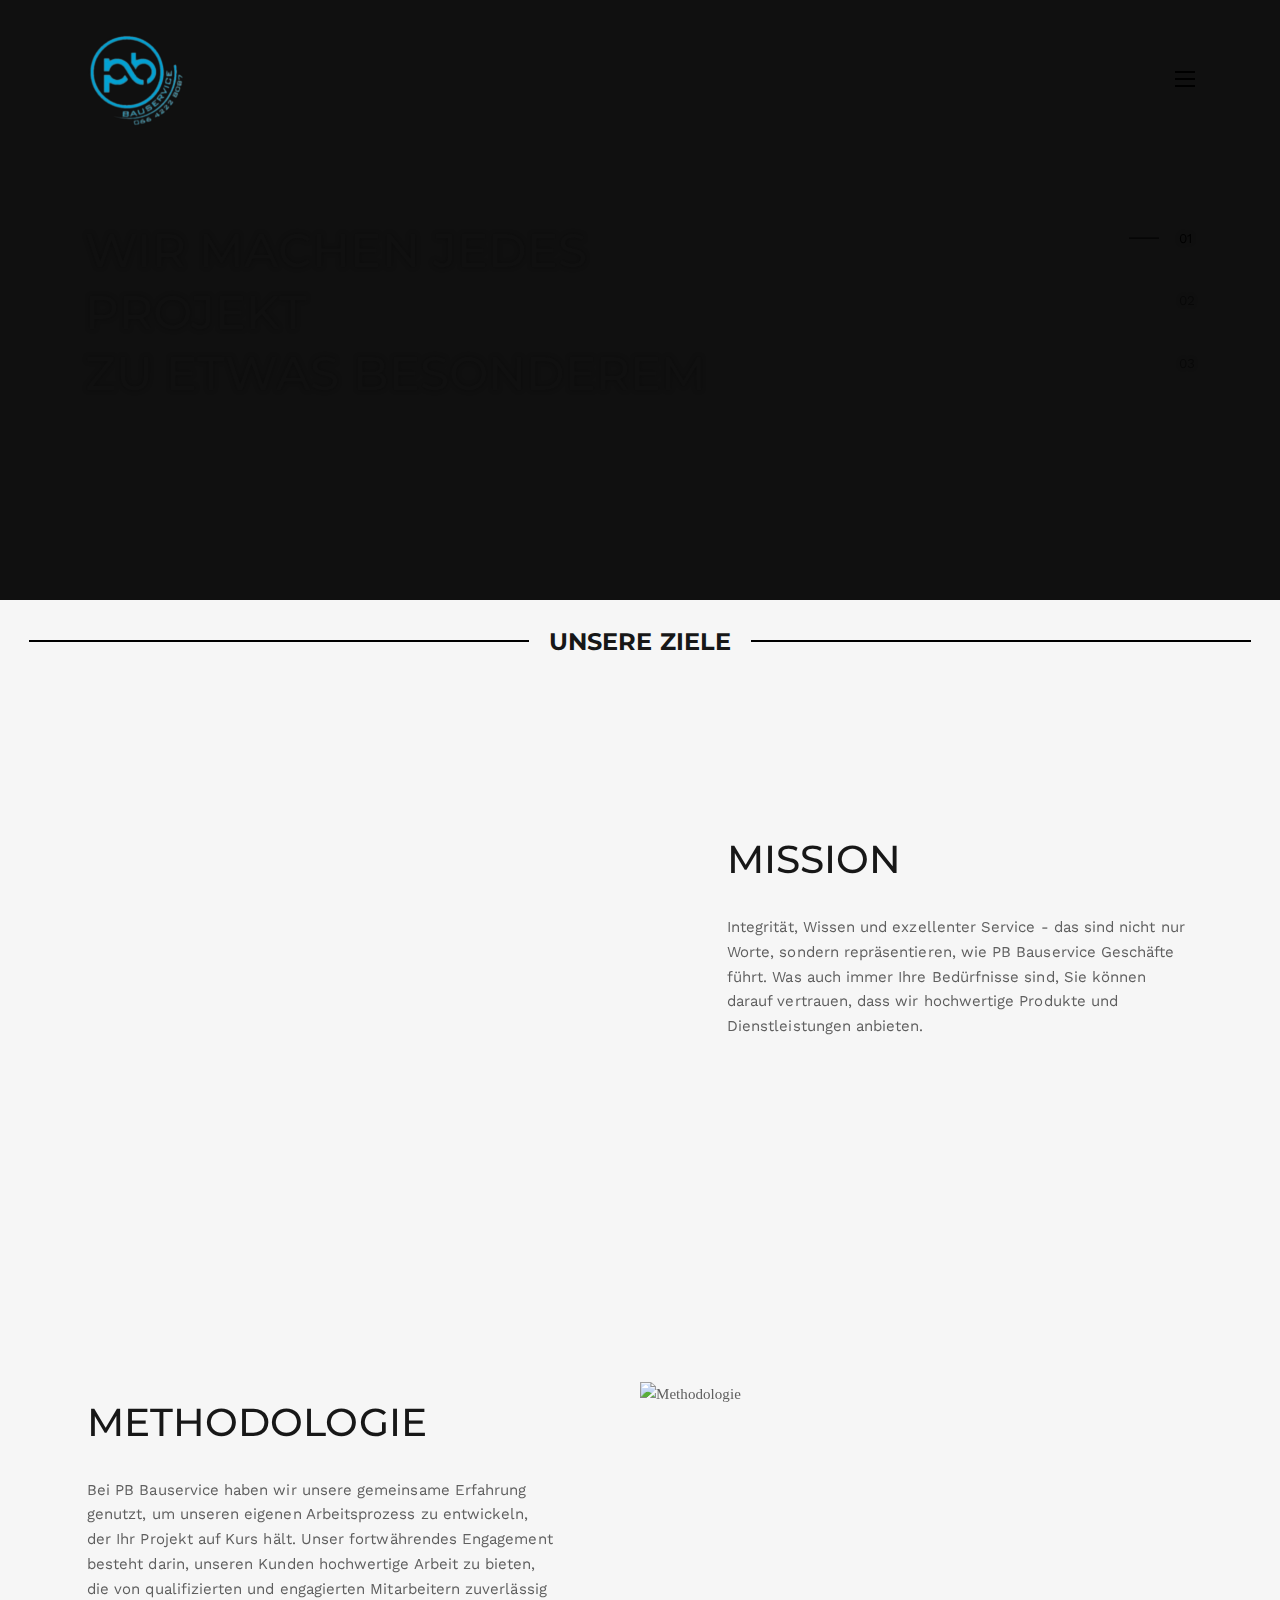
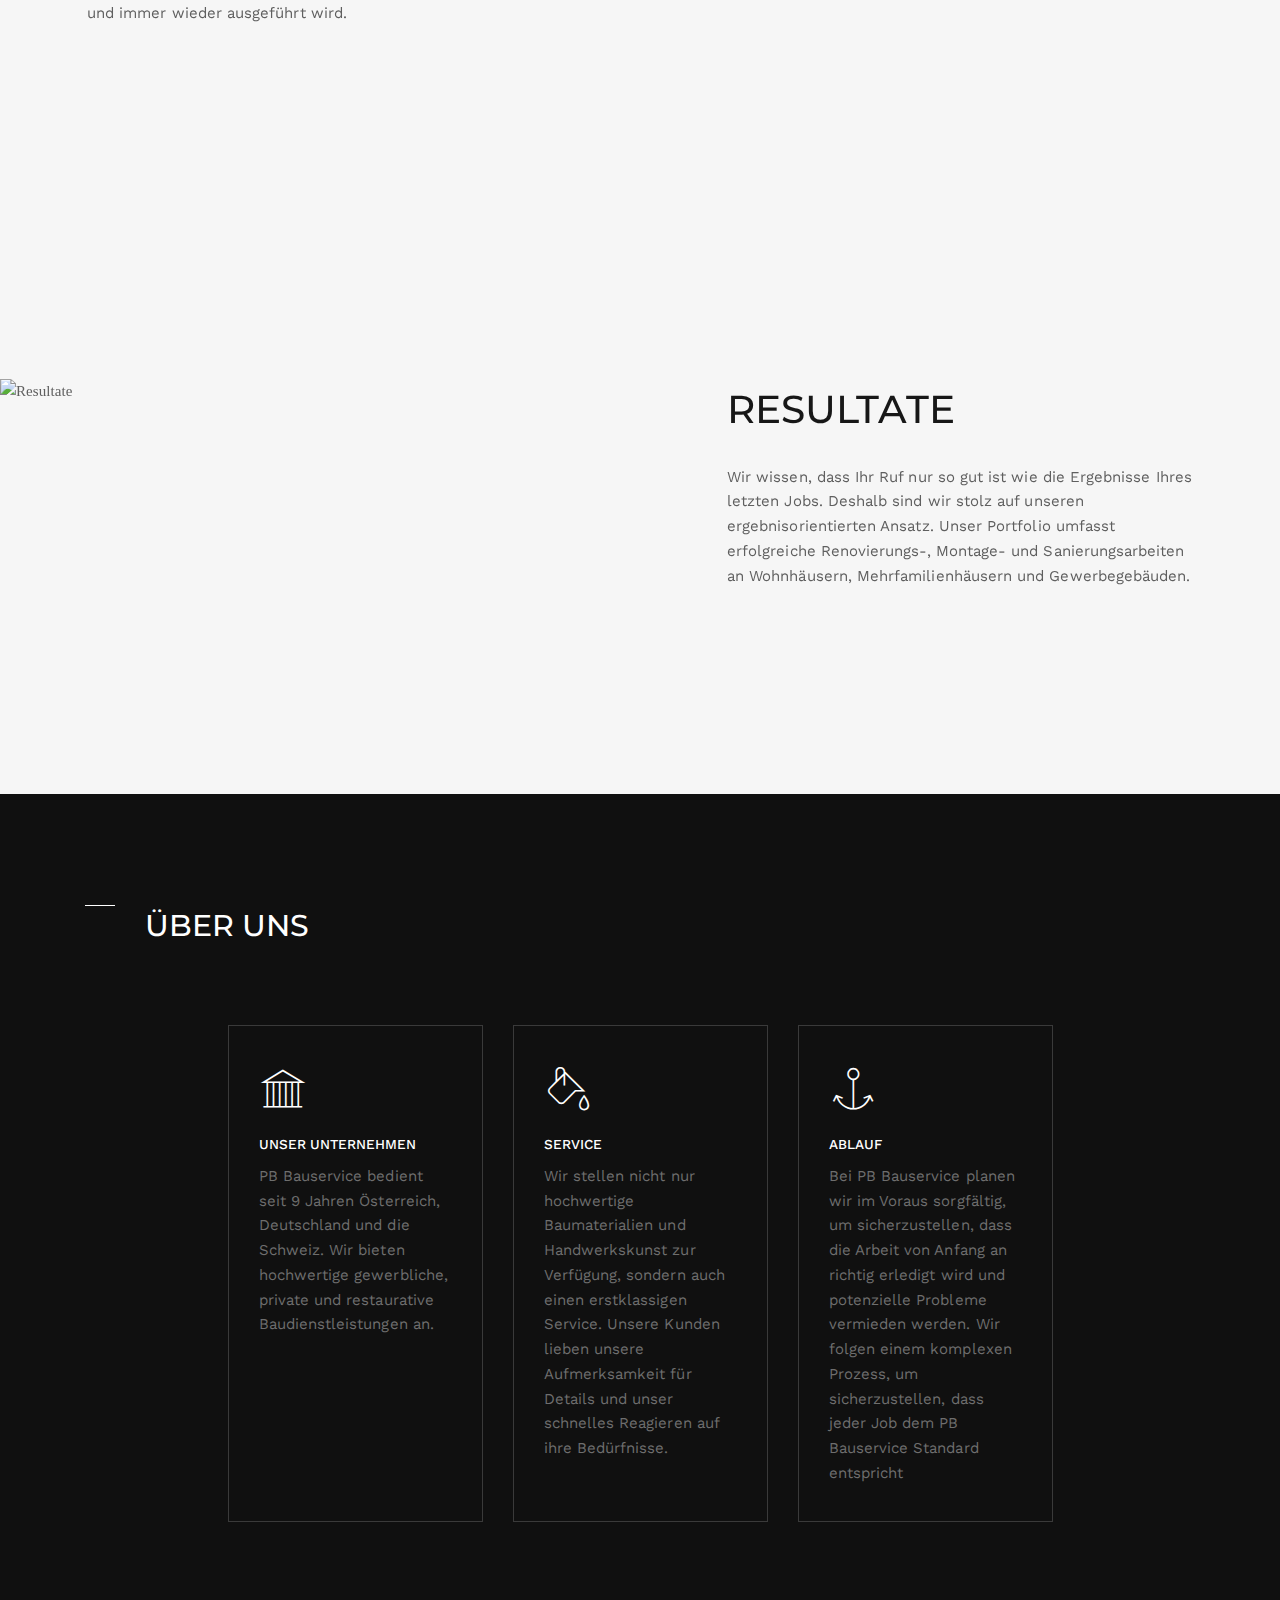
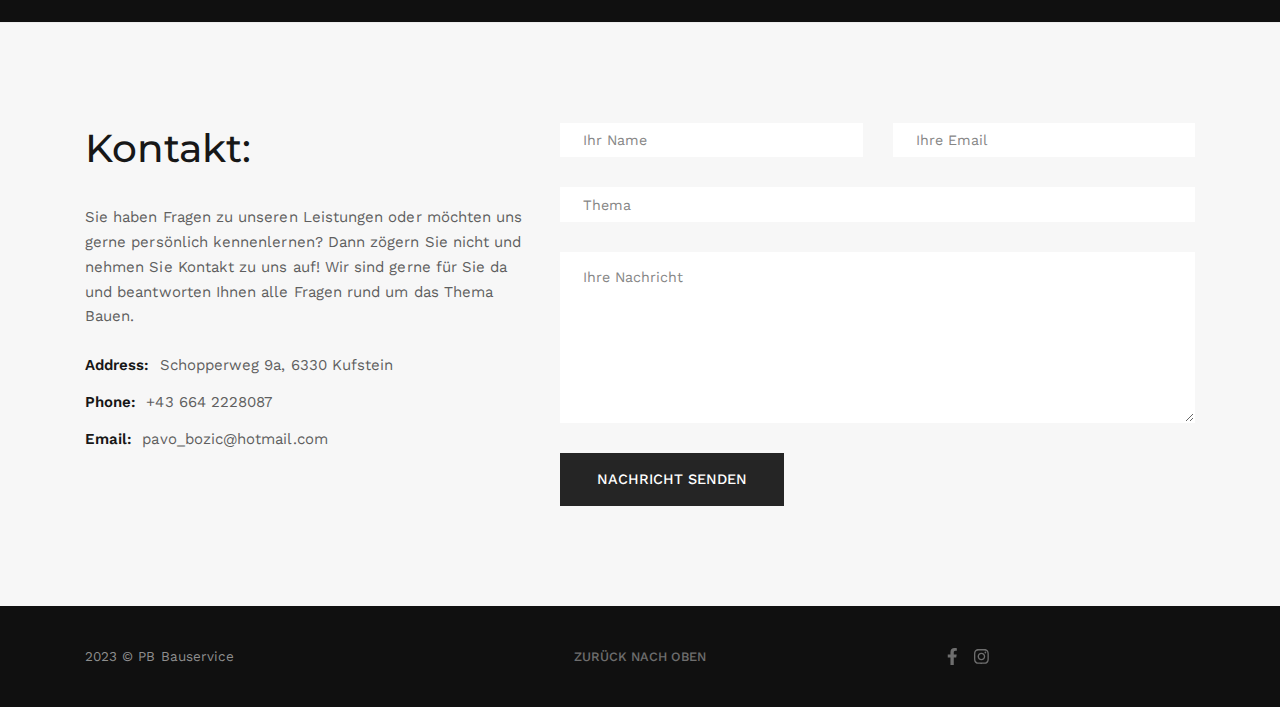
==== index.html @ 1f59d4ba "fixed some styling bugs" ====
<!DOCTYPE html>
<!--
    Name: Skylith - Viral & Creative Multipurpose HTML Template
    Version: 1.2.1
    Author: nK, unvab
    Website: https://nkdev.info/, http://unvab.com/
    Purchase: https://1.envato.market/MVW53
    Support: https://nk.ticksy.com/
    License: You must have a valid license purchased only from ThemeForest (the above link) in order to legally use the theme for your project.
    Copyright 2023.
-->
<html lang="en">
    <head>
        <meta charset="utf-8">
        <meta http-equiv="X-UA-Compatible" content="IE=edge">
        <title> PB Bauservice | Home </title>
        <meta name="description" content="Unser Bauservice bietet Ihnen professionelle Lösungen für alle Phasen Ihres Bauprojekts - von der Planung bis zur Umsetzung. Wir setzen auf Qualität, Effizienz und Kundenzufriedenheit">
        <meta name="keywords" content="PB Bauservice, Trockenbau Kufstein, Innenausbau, Raumgestaltung, Trockenbaukonstruktionen, Trockenbausysteme, Bauprojekte, Renovierungen, Sanierungen, Wand- und Deckenbekleidung, Installationswände, Gipsplatten, Brandschutz, Schallschutz, Akustik, Feuchtigkeitsschutz, Putz- und Spachtelarbeiten, Estricharbeiten, Fußbodenverlegung">
        <meta name="author" content="nK">
        <link rel="icon" type="image/png" href="assets/images/Logo.svg">
        <meta name="viewport" content="width=device-width, initial-scale=1, shrink-to-fit=no">
        <!-- START: Styles -->
        <!-- Google Fonts -->
        <link href="https://fonts.googleapis.com/css?family=Playfair+Display:400,400i,700,700i%7cWork+Sans:400,500,700%7cPT+Serif:400i,500i,700i" rel="stylesheet">
        <!-- Bootstrap -->
        <link rel="stylesheet" href="assets/vendor/bootstrap/dist/css/bootstrap.min.css">
        <!-- FontAwesome -->
        <script defer src="assets/vendor/fontawesome-free/js/all.js"></script>
        <script defer src="assets/vendor/fontawesome-free/js/v4-shims.js"></script>
        <!-- Stroke 7 -->
        <link rel="stylesheet" href="assets/vendor/pixeden-stroke-7-icon/pe-icon-7-stroke/dist/pe-icon-7-stroke.min.css">
        <!-- Flickity -->
        <link rel="stylesheet" href="assets/vendor/flickity/dist/flickity.min.css">
        <!-- Photoswipe -->
        <link rel="stylesheet" href="assets/vendor/photoswipe/dist/photoswipe.css">
        <link rel="stylesheet" href="assets/vendor/photoswipe/dist/default-skin/default-skin.css">
        <!-- JustifiedGallery -->
        <link rel="stylesheet" href="assets/vendor/justifiedGallery/dist/css/justifiedGallery.min.css">
        <!-- Skylith -->
        <link rel="stylesheet" href="assets/css/skylith.css">
        <!-- Custom Styles -->
        <link rel="stylesheet" href="assets/css/custom.css">
        <link rel="stylesheet" href="assets/css/custom-minimal-architecture.css">
        <!-- END: Styles -->
        <!-- jQuery -->
        <script src="assets/vendor/jquery/dist/jquery.min.js"></script>
    </head>
    <!--
    Additional Classes:
        .nk-bg-gradient
-->
    <body>
        <!--
    START: Nav Header

    Additional Classes:
        .nk-header-left
        .nk-header-opaque
-->
        <header class="nk-header">
            <!--
            START: Navbar

            Additional Classes:
                .nk-navbar-items-collapsed
                .nk-navbar-lg
                .nk-navbar-sticky
                .nk-navbar-autohide
                .nk-navbar-transparent
                .nk-navbar-transparent-always
                .nk-navbar-white-text-on-top
                .nk-navbar-dark
        -->
            <nav class="nk-navbar nk-navbar-sticky  nk-navbar-top nk-navbar-transparent nk-navbar-white-text-on-top">
                <div class="container">
                    <div class="nk-nav-table">
                        <a href="index.html" class="nk-nav-logo">
                            <img src="assets/images/Logo.svg" alt="logo" width="100" class="nk-nav-logo-img-dark">
                            <img src="assets/images/Logo.svg" alt="logo" width="100" class="nk-nav-logo-img-light">
                        </a>
                        <ul class="nk-nav nk-nav-right d-none d-lg-block " data-nav-mobile="#nk-nav-mobile">
                        </ul>
                        <ul class="nk-nav nk-nav-right nk-nav-icons">
                            <li class="single-icon" style="color:black;">
                                <a href="#" class="nk-navbar-full-toggle">
                                    <span class="nk-icon-burger">
                                        <span class="nk-t-1"></span>
                                        <span class="nk-t-2"></span>
                                        <span class="nk-t-3"></span>
                                    </span>
                                </a>
                            </li>
                        </ul>
                    </div>
                </div>
            </nav>
            <!-- END: Navbar -->
        </header>
        <!-- END: Nav Header -->
        <!--
    START: Fullscreen Navbar

    Additional Classes:
        .nk-navbar-dark
        .nk-navbar-align-center
        .nk-navbar-align-right
        .nk-navbar-items-effect-1
        .nk-navbar-drop-effect-1
        .nk-navbar-drop-effect-2
-->
        <nav class="nk-navbar nk-navbar-full nk-navbar-full-style-2 nk-navbar-align-center nk-navbar-dark nk-navbar-items-effect-1 nk-navbar-drop-effect-1" id="nk-full">
            <div class="nk-navbar-bg">
                <div class="bg-image">
                    <img src="assets/images/Nav_Background_1_11zon.jpg" alt="Wand" class="jarallax-img">
                </div>
            </div>
            <div class="nk-nav-table">
                <div class="nk-nav-row">
                    <div class="container">
                        <div class="nk-nav-header">
                            <div class="nk-nav-close nk-navbar-full-toggle">
                                <span class="nk-icon-close"></span>
                            </div>
                        </div>
                    </div>
                </div>
                <div class="nk-nav-row-full nk-nav-row">
                    <div class="container">
                        <div class="row vertical-gap text-left">
                            <div class="col-md-6 col-lg-4 offset-lg-2">
                                <div class="nk-gap-3"></div>
                                <ul class="nk-nav">
                                    <li class="active">
                                        <a href="index.html"> Home </a>
                                    </li>
                                    <li>
                                        <a href="service.html"> Service </a>
                                    </li>
                                    <li>
                                        <a href="gallerie.html"> Gallerie </a>
                                    </li>
                                    <li>
                                        <a href="kontakt.html"> Kontakt </a>
                                    </li>
                                </ul>
                                <div class="nk-gap-3 d-none d-lg-block"></div>
                                <div class="nk-gap-3"></div>
                            </div>
                            <div class="col-md-6">
                                <div class="nk-gap-3 d-none d-md-block"></div>
                                <div class="nk-widget">
                                    <h4 class="nk-widget-title text-white">Anschrift</h4>
                                    <p>Schopperweg 9a, <br> 6330 Kufstein</p>
                                </div>
                                <div class="nk-widget">
                                    <h4 class="nk-widget-title text-white">Kontakt</h4>
                                    <p>+43 664 2228087 <br> pavo_bozic@hotmail.com</p>
                                    <div class="nk-social nk-social-left pt-10">
                                        <ul>
                                            <li><a class="nk-social-twitter" href="https://twitter.com/"><span><span class="nk-social-front fa fa-twitter"></span><span class="nk-social-back fa fa-twitter"></span></span></a></li>
                                            <li><a class="nk-social-facebook" href="https://www.facebook.com/"><span><span class="nk-social-front fa fa-facebook"></span><span class="nk-social-back fa fa-facebook"></span></span></a></li>
                                            <li><a class="nk-social-dribbble" href="https://dribbble.com/"><span><span class="nk-social-front fa fa-dribbble"></span><span class="nk-social-back fa fa-dribbble"></span></span></a></li>
                                            <li><a class="nk-social-instagram" href="https://www.instagram.com/"><span><span class="nk-social-front fa fa-instagram"></span><span class="nk-social-back fa fa-instagram"></span></span></a></li>
                                            <li><a class="nk-social-behance" href="https://behance.com/"><span><span class="nk-social-front fa fa-behance"></span><span class="nk-social-back fa fa-behance"></span></span></a></li>
                                        </ul>
                                    </div>
                                </div>
                                <div class="nk-gap-3"></div>
                            </div>
                        </div>
                    </div>
                </div>
            </div>
        </nav>
        <!-- END: Fullscreen Navbar -->
        <!--
        START: Main Content

        Additional Classes:
            .nk-main-dark
    -->
        <div class="nk-main">
            <!-- START: Slider -->
            <div class="nk-slider bg-dark" data-show-nav="true" data-show-bullets="false" data-show-arrows="false" data-autoplay="10000" data-content-centering="center" data-height="670">
                <div class="nk-slider-item">
                    <img src="assets/images/Slider_Image1_3_11zon.jpg" alt="Trockenbau" class="nk-slider-image">
                    <div class="nk-slider-content">
                        <div class="nk-gap-3"></div>
              
                        <h2 class="text-dark text-uppercase display-3">Wir machen jedes<br>Projekt<br>zu etwas besonderem</h2>
                        <div class="nk-gap"></div>
                 
                    </div>
                </div>
                <div class="nk-slider-item">
                    <img src="assets/images/Slider_Image2_1_11zon.jpg" alt="Montagen" class="nk-slider-image">
                    <div class="nk-slider-content">
                        <div class="nk-gap-3"></div>
         
                        <h2 class="text-dark text-uppercase display-3">Wir machen jedes<br>Projekt<br>zu etwas besonderem</h2>
                        <div class="nk-gap"></div>
                   
                    </div>
                </div>
                <div class="nk-slider-item">
                    <img src="assets/images/Slider_Image3_2_11zon.jpg" alt="Hausmeisterservice" class="nk-slider-image">
                    <div class="nk-slider-content">
                        <div class="nk-gap-3"></div>
         
                        <h2 class="text-dark text-uppercase display-3">Wir machen jedes<br>Projekt<br>zu etwas besonderem</h2>
                        <div class="nk-gap"></div>
          
                    </div>
                </div>
            </div>
            <!-- END: Slider -->
            <!-- START: Seperator -->
        <div class="col" style="margin: 2% 0% 2% 0%;">
            <div class="about-section">
                <span class="line"></span>
                <h2 class="about-title">Unsere Ziele</h2>
                <span class="line"></span>
              </div>
        </div>
            <!-- END: Seperator -->
             <!-- START: Mission -->
             <div class="container-fluid" id="about">
                <div class="row">
                    <div class="col-lg-6">
                        <div class="bg-image bg-image-parallax">
                            <img src="assets/images/Goal_1_1_11zon.jpg" alt="Misson" class="jarallax-img">
                        </div>
                        <div class="nk-gap-6"></div>
                        <div class="nk-gap-6"></div>
                        <div class="nk-gap-6"></div>
                        <div class="nk-gap-6"></div>
                    </div>
                    <div class="col-lg-6">
                        <div class="nk-gap-4"></div>
                        <div class="nk-box-4 mw-620">
                            <h2 class="display-4">MISSION</h2>
                            <div class="nk-gap mnt-5"></div>
                            <p>Integrität, Wissen und exzellenter Service - das sind nicht nur Worte, sondern repräsentieren, wie PB Bauservice Geschäfte führt. Was auch immer Ihre Bedürfnisse sind, Sie können darauf vertrauen, dass wir hochwertige Produkte und Dienstleistungen anbieten.</p>
        
               
                        </div>
                        <div class="nk-gap-4"></div>
                    </div>
                </div>
            </div>
            <!-- END: Mission -->
              <!-- START: Seperator -->
        <div class="nk-gap-1">
            
        </div>
            <!-- END: Seperator -->
            <!-- START: METHODOLOGIE -->
            <div class="container-fluid" id="about">
                <div class="row">
                    <div class="col-lg-6 order-lg-2">
                        <div class="bg-image bg-image-parallax">
                            <img src="assets/images/Goal_2_2_11zon.jpg" alt="Methodologie" class="jarallax-img">
                        </div>
                        <div class="nk-gap-6"></div>
                        <div class="nk-gap-6"></div>
                        <div class="nk-gap-6"></div>
                        <div class="nk-gap-6"></div>
                    </div>
                    <div class="col-lg-6">
                        <div class="nk-gap-4"></div>
                        <div class="nk-box-4 mw-620">
                            <h2 class="display-4">METHODOLOGIE</h2>
                            <div class="nk-gap mnt-5"></div>
                            <p>Bei PB Bauservice haben wir unsere gemeinsame Erfahrung genutzt, um unseren eigenen Arbeitsprozess zu entwickeln, der Ihr Projekt auf Kurs hält. Unser fortwährendes Engagement besteht darin, unseren Kunden hochwertige Arbeit zu bieten, die von qualifizierten und engagierten Mitarbeitern zuverlässig und immer wieder ausgeführt wird.</p>
                        </div>
                        <div class="nk-gap-4"></div>
                    </div>
                   
                </div>
            </div>
            <!-- END: METHODOLOGIE -->
                   <!-- START: Seperator -->
        <div class="nk-gap-1">
            
        </div>
            <!-- END: Seperator -->
             <!-- START: Results -->
             <div class="container-fluid" id="about">
                <div class="row">
                    <div class="col-lg-6">
                        <div class="bg-image bg-image-parallax">
                            <img src="assets/images/Goal_3_3_11zon.jpg" alt="Resultate" class="jarallax-img">
                        </div>
                        <div class="nk-gap-6"></div>
                        <div class="nk-gap-6"></div>
                        <div class="nk-gap-6"></div>
                        <div class="nk-gap-6"></div>
                    </div>
                    <div class="col-lg-6">
                        <div class="nk-gap-4"></div>
                        <div class="nk-box-4 mw-620">
                            <h2 class="display-4">RESULTATE</h2>
                            <div class="nk-gap mnt-5"></div>
                            <p>Wir wissen, dass Ihr Ruf nur so gut ist wie die Ergebnisse Ihres letzten Jobs. Deshalb sind wir stolz auf unseren ergebnisorientierten Ansatz. Unser Portfolio umfasst erfolgreiche Renovierungs-, Montage- und Sanierungsarbeiten an Wohnhäusern, Mehrfamilienhäusern und Gewerbegebäuden.</p>
        
               
                        </div>
                        <div class="nk-gap-4"></div>
                    </div>
                </div>
            </div>
            <!-- END: Results -->
                      <!-- START: Seperator -->
        <div class="nk-gap-1">
            
        </div>
            <!-- END: Seperator -->
            <!-- START: What We Do -->
            <div class="bg-dark">
                <div class="container">
                    <div class="nk-gap-5"></div>
                    <div class="ml-60">
                        
                        <div class="nk-subtitle-3 text-white"> </div>
                        <h2 class="h2 text-uppercase text-white">Über uns
                        <div class="nk-gap-4 mnt-15"></div>
                    </div>
                    <div class="row vertical-gapv2 align-items-stretch">
                        <div class="col-lg-3 col-md-6">
                            <div class="nk-ibox-4 nk-ibox-4-dark stretch-items">
                                <div class="nk-ibox-icon">
                                    <span class="pe-7s-culture"></span>
                                </div>
                                <div class="nk-ibox-cont">
                                    <div class="nk-ibox-title">Unser Unternehmen</div>
                                    <div class="nk-ibox-text">PB Bauservice bedient seit 9 Jahren Österreich, Deutschland und die Schweiz. Wir bieten hochwertige gewerbliche, private und restaurative Baudienstleistungen an.</div>
                                </div>
                            </div>
                        </div>
                        <div class="col-lg-3 col-md-6">
                            <div class="nk-ibox-4 nk-ibox-4-dark stretch-items">
                                <div class="nk-ibox-icon">
                                    <span class="pe-7s-paint-bucket"></span>
                                </div>
                                <div class="nk-ibox-cont">
                                    <div class="nk-ibox-title">Service</div>
                                    <div class="nk-ibox-text">Wir stellen nicht nur hochwertige Baumaterialien und Handwerkskunst zur Verfügung, sondern auch einen erstklassigen Service. Unsere Kunden lieben unsere Aufmerksamkeit für Details und unser schnelles Reagieren auf ihre Bedürfnisse.</div>
                                </div>
                            </div>
                        </div>
                        <div class="col-lg-3 col-md-6">
                            <div class="nk-ibox-4 nk-ibox-4-dark stretch-items">
                                <div class="nk-ibox-icon">
                                    <span class="pe-7s-anchor"></span>
                                </div>
                                <div class="nk-ibox-cont">
                                    <div class="nk-ibox-title">Ablauf</div>
                                    <div class="nk-ibox-text">Bei PB Bauservice planen wir im Voraus sorgfältig, um sicherzustellen, dass die Arbeit von Anfang an richtig erledigt wird und potenzielle Probleme vermieden werden. Wir folgen einem komplexen Prozess, um sicherzustellen, dass jeder Job dem PB Bauservice Standard entspricht</div>
                                </div>
                            </div>
                        </div>
                    </div>
                    <div class="nk-gap-5"></div>
                </div>
            </div>
            <!-- END: What We Do -->
            <div class="nk-divider nk-divider-color-gray-6"></div>
            <!-- START: Contact Info -->
            <div class="bg-gray-2">
                <div class="container" id="contact">
                    <div class="nk-gap-5"></div>
                    <div class="row vertical-gap">
                        <div class="col-lg-5">
                            <!-- START: Info -->
                            <h2 class="display-4">Kontakt:</h2>
                            <div class="nk-gap mnt-3"></div>
                            <p>Sie haben Fragen zu unseren Leistungen oder möchten uns gerne persönlich kennenlernen? Dann zögern Sie nicht und nehmen Sie Kontakt zu uns auf! Wir sind gerne für Sie da und beantworten Ihnen alle Fragen rund um das Thema Bauen.</p>
                            <ul class="nk-contact-info">
                                <li><strong>Address:</strong> Schopperweg 9a, 6330 Kufstein</li>
                                <li><strong>Phone:</strong> +43 664 2228087</li>
                                <li><strong>Email:</strong> pavo_bozic@hotmail.com</li>
                            </ul>
                            <!-- END: Info -->
                        </div>
                        <div class="col-lg-7">
                            <!-- START: Form -->
                            <form action="php/ajax-contact-form.php" class="nk-form nk-form-ajax">
                                <div class="row vertical-gap">
                                    <div class="col-md-6">
                                        <input type="text" class="form-control required" name="name" placeholder="Ihr Name">
                                    </div>
                                    <div class="col-md-6">
                                        <input type="email" class="form-control required" name="email" placeholder="Ihre Email">
                                    </div>
                                </div>
                                <div class="nk-gap-1"></div>
                                <input type="text" class="form-control required" name="title" placeholder="Thema">
                                <div class="nk-gap-1"></div>
                                <textarea class="form-control required" name="message" rows="8" placeholder="Ihre Nachricht" aria-required="true"></textarea>
                                <div class="nk-gap-1"></div>
                                <div class="nk-form-response-success"></div>
                                <div class="nk-form-response-error"></div>
                                <button class="nk-btn nk-btn-color-dark-1">Nachricht senden</button>
                            </form>
                            <!-- END: Form -->
                        </div>
                    </div>
                    <div class="nk-gap-5"></div>
                </div>
            </div>
            <!-- END: Contact Info -->
        </div>
        <!-- END: Main Content -->
        <!-- END: Main Content -->
        <!--
    START: Footer

    Additional Classes:
        .nk-footer-transparent
-->
        <footer class="nk-footer" style="background-color: #101010;">
            <div class="nk-footer-cont nk-footer-cont-md">
                <div class="container text-center">
                    <div class="row vertical-gap sm-gap align-items-center">
                        <div class="col-lg-5 order-lg-3 text-lg-right">
                            <div class="nk-social text-gray-1">
                                <ul>
                            
                                    <li><a class="nk-social-facebook" href="https://www.facebook.com/"><span><span class="nk-social-front fa fa-facebook"></span><span class="nk-social-back fa fa-facebook"></span></span></a></li>
                                
                                    <li><a class="nk-social-instagram" href="https://www.instagram.com/"><span><span class="nk-social-front fa fa-instagram"></span><span class="nk-social-back fa fa-instagram"></span></span></a></li>
                            
                                </ul>
                            </div>
                        </div>
                        <div class="col-lg-5 text-lg-left">
                            <div class="nk-footer-text text-gray">
                                <p>2023 &copy; PB Bauservice</p>
                            </div>
                        </div>
                        <div class="col-lg-2">
                            <a class="nk-footer-scroll-top-btn-2 nk-anchor  text-gray-1" href="#top"> Zurück nach oben </a>
                        </div>
                    </div>
                </div>
            </div>
        </footer>
        <!-- END: Footer -->
        <!-- START: Scripts -->
        <!-- Object Fit Polyfill -->
        <script src="assets/vendor/object-fit-images/dist/ofi.min.js"></script>
        <!-- ImagesLoaded -->
        <script src="assets/vendor/imagesloaded/imagesloaded.pkgd.min.js"></script>
        <!-- GSAP -->
        <script src="assets/vendor/gsap/dist/gsap.min.js"></script>
        <script src="assets/vendor/gsap/dist/ScrollToPlugin.min.js"></script>
        <!-- Popper -->
        <script src="assets/vendor/popper.js/dist/umd/popper.min.js"></script>
        <!-- Bootstrap -->
        <script src="assets/vendor/bootstrap/dist/js/bootstrap.min.js"></script>
        <!-- Sticky Kit -->
        <script src="assets/vendor/sticky-kit/dist/sticky-kit.min.js"></script>
        <!-- Jarallax -->
        <script src="assets/vendor/jarallax/dist/jarallax.min.js"></script>
        <script src="assets/vendor/jarallax/dist/jarallax-video.min.js"></script>
        <!-- Flickity -->
        <script src="assets/vendor/flickity/dist/flickity.pkgd.min.js"></script>
        <!-- Isotope -->
        <script src="assets/vendor/isotope-layout/dist/isotope.pkgd.min.js"></script>
        <!-- Photoswipe -->
        <script src="assets/vendor/photoswipe/dist/photoswipe.min.js"></script>
        <script src="assets/vendor/photoswipe/dist/photoswipe-ui-default.min.js"></script>
        <!-- JustifiedGallery -->
        <script src="assets/vendor/justifiedGallery/dist/js/jquery.justifiedGallery.min.js"></script>
        <!-- Jquery Validation -->
        <script src="assets/vendor/jquery-validation/dist/jquery.validate.min.js"></script>
        <!-- Hammer.js -->
        <script src="assets/vendor/hammerjs/hammer.min.js"></script>
        <!-- Keymaster -->
        <script src="assets/vendor/keymaster/keymaster.js"></script>
        <!-- Skylith -->
        <script src="assets/js/skylith.min.js"></script>
        <script src="assets/js/skylith-init.js"></script>
        <!-- END: Scripts -->
    </body>
</html>
---- assets/vendor/pixeden-stroke-7-icon/pe-icon-7-stroke/dist/pe-icon-7-stroke.min.css ----
.pe-fw,.pe-li{text-align:center}@font-face{font-family:Pe-icon-7-stroke;src:url(../fonts/Pe-icon-7-stroke.eot?d7yf1v);src:url(../fonts/Pe-icon-7-stroke.eot?#iefixd7yf1v) format('embedded-opentype'),url(../fonts/Pe-icon-7-stroke.woff?d7yf1v) format('woff'),url(../fonts/Pe-icon-7-stroke.ttf?d7yf1v) format('truetype'),url(../fonts/Pe-icon-7-stroke.svg?d7yf1v#Pe-icon-7-stroke) format('svg');font-weight:400;font-style:normal}[class*=" pe-7s-"],[class^=pe-7s-]{display:inline-block;font-family:Pe-icon-7-stroke;speak:none;font-style:normal;font-weight:400;font-variant:normal;text-transform:none;line-height:1;-webkit-font-smoothing:antialiased;-moz-osx-font-smoothing:grayscale}/*! Modified from font-awesome helper CSS classes - PIXEDEN
 *  Font Awesome 4.0.3 by @davegandy - http://fontawesome.io - @fontawesome
 *  License - http://fontawesome.io/license (CSS: MIT License)
 */.pe-lg{font-size:1.33em;line-height:.75em;vertical-align:-15%}.pe-stack,.pe-va{vertical-align:middle}.pe-2x{font-size:2em}.pe-3x{font-size:3em}.pe-4x{font-size:4em}.pe-5x{font-size:5em}.pe-fw{width:1.28571em}.pe-ul{padding-left:0;margin-left:2.14286em;list-style-type:none}.pe-ul>li{position:relative}.pe-li{position:absolute;left:-2.14286em;width:2.14286em;top:.14286em}.pe-li.pe-lg{left:-1.85714em}.pe-border{padding:.2em .25em .15em;border-radius:.1em;border:.08em solid #eaeaea}.pull-right{float:right}.pe.pull-left{float:left;margin-right:.3em;margin-left:.3em}.pe-spin{-webkit-animation:spin 2s infinite linear;animation:spin 2s infinite linear}@-webkit-keyframes spin{0%{-webkit-transform:rotate(0);transform:rotate(0)}100%{-webkit-transform:rotate(359deg);transform:rotate(359deg)}}@keyframes spin{0%{-webkit-transform:rotate(0);transform:rotate(0)}100%{-webkit-transform:rotate(359deg);transform:rotate(359deg)}}.pe-rotate-90{filter:progid:DXImageTransform.Microsoft.BasicImage(rotation=1);-webkit-transform:rotate(90deg);-ms-transform:rotate(90deg);transform:rotate(90deg)}.pe-rotate-180{filter:progid:DXImageTransform.Microsoft.BasicImage(rotation=2);-webkit-transform:rotate(180deg);-ms-transform:rotate(180deg);transform:rotate(180deg)}.pe-rotate-270{filter:progid:DXImageTransform.Microsoft.BasicImage(rotation=3);-webkit-transform:rotate(270deg);-ms-transform:rotate(270deg);transform:rotate(270deg)}.pe-flip-horizontal{filter:progid:DXImageTransform.Microsoft.BasicImage(rotation=0, mirror=1);-webkit-transform:scale(-1,1);-ms-transform:scale(-1,1);transform:scale(-1,1)}.pe-flip-vertical{filter:progid:DXImageTransform.Microsoft.BasicImage(rotation=2, mirror=1);-webkit-transform:scale(1,-1);-ms-transform:scale(1,-1);transform:scale(1,-1)}.pe-stack{position:relative;display:inline-block;width:2em;height:2em;line-height:2em}.pe-stack-1x,.pe-stack-2x{position:absolute;left:0;width:100%;text-align:center}.pe-stack-1x{line-height:inherit}.pe-stack-2x{font-size:2em}.pe-inverse{color:#fff}.pe-7s-album:before{content:"\e6aa"}.pe-7s-arc:before{content:"\e6ab"}.pe-7s-back-2:before{content:"\e6ac"}.pe-7s-bandaid:before{content:"\e6ad"}.pe-7s-car:before{content:"\e6ae"}.pe-7s-diamond:before{content:"\e6af"}.pe-7s-door-lock:before{content:"\e6b0"}.pe-7s-eyedropper:before{content:"\e6b1"}.pe-7s-female:before{content:"\e6b2"}.pe-7s-gym:before{content:"\e6b3"}.pe-7s-hammer:before{content:"\e6b4"}.pe-7s-headphones:before{content:"\e6b5"}.pe-7s-helm:before{content:"\e6b6"}.pe-7s-hourglass:before{content:"\e6b7"}.pe-7s-leaf:before{content:"\e6b8"}.pe-7s-magic-wand:before{content:"\e6b9"}.pe-7s-male:before{content:"\e6ba"}.pe-7s-map-2:before{content:"\e6bb"}.pe-7s-next-2:before{content:"\e6bc"}.pe-7s-paint-bucket:before{content:"\e6bd"}.pe-7s-pendrive:before{content:"\e6be"}.pe-7s-photo:before{content:"\e6bf"}.pe-7s-piggy:before{content:"\e6c0"}.pe-7s-plugin:before{content:"\e6c1"}.pe-7s-refresh-2:before{content:"\e6c2"}.pe-7s-rocket:before{content:"\e6c3"}.pe-7s-settings:before{content:"\e6c4"}.pe-7s-shield:before{content:"\e6c5"}.pe-7s-smile:before{content:"\e6c6"}.pe-7s-usb:before{content:"\e6c7"}.pe-7s-vector:before{content:"\e6c8"}.pe-7s-wine:before{content:"\e6c9"}.pe-7s-cloud-upload:before{content:"\e68a"}.pe-7s-cash:before{content:"\e68c"}.pe-7s-close:before{content:"\e680"}.pe-7s-bluetooth:before{content:"\e68d"}.pe-7s-cloud-download:before{content:"\e68b"}.pe-7s-way:before{content:"\e68e"}.pe-7s-close-circle:before{content:"\e681"}.pe-7s-id:before{content:"\e68f"}.pe-7s-angle-up:before{content:"\e682"}.pe-7s-wristwatch:before{content:"\e690"}.pe-7s-angle-up-circle:before{content:"\e683"}.pe-7s-world:before{content:"\e691"}.pe-7s-angle-right:before{content:"\e684"}.pe-7s-volume:before{content:"\e692"}.pe-7s-angle-right-circle:before{content:"\e685"}.pe-7s-users:before{content:"\e693"}.pe-7s-angle-left:before{content:"\e686"}.pe-7s-user-female:before{content:"\e694"}.pe-7s-angle-left-circle:before{content:"\e687"}.pe-7s-up-arrow:before{content:"\e695"}.pe-7s-angle-down:before{content:"\e688"}.pe-7s-switch:before{content:"\e696"}.pe-7s-angle-down-circle:before{content:"\e689"}.pe-7s-scissors:before{content:"\e697"}.pe-7s-wallet:before{content:"\e600"}.pe-7s-safe:before{content:"\e698"}.pe-7s-volume2:before{content:"\e601"}.pe-7s-volume1:before{content:"\e602"}.pe-7s-voicemail:before{content:"\e603"}.pe-7s-video:before{content:"\e604"}.pe-7s-user:before{content:"\e605"}.pe-7s-upload:before{content:"\e606"}.pe-7s-unlock:before{content:"\e607"}.pe-7s-umbrella:before{content:"\e608"}.pe-7s-trash:before{content:"\e609"}.pe-7s-tools:before{content:"\e60a"}.pe-7s-timer:before{content:"\e60b"}.pe-7s-ticket:before{content:"\e60c"}.pe-7s-target:before{content:"\e60d"}.pe-7s-sun:before{content:"\e60e"}.pe-7s-study:before{content:"\e60f"}.pe-7s-stopwatch:before{content:"\e610"}.pe-7s-star:before{content:"\e611"}.pe-7s-speaker:before{content:"\e612"}.pe-7s-signal:before{content:"\e613"}.pe-7s-shuffle:before{content:"\e614"}.pe-7s-shopbag:before{content:"\e615"}.pe-7s-share:before{content:"\e616"}.pe-7s-server:before{content:"\e617"}.pe-7s-search:before{content:"\e618"}.pe-7s-film:before{content:"\e6a5"}.pe-7s-science:before{content:"\e619"}.pe-7s-disk:before{content:"\e6a6"}.pe-7s-ribbon:before{content:"\e61a"}.pe-7s-repeat:before{content:"\e61b"}.pe-7s-refresh:before{content:"\e61c"}.pe-7s-add-user:before{content:"\e6a9"}.pe-7s-refresh-cloud:before{content:"\e61d"}.pe-7s-paperclip:before{content:"\e69c"}.pe-7s-radio:before{content:"\e61e"}.pe-7s-note2:before{content:"\e69d"}.pe-7s-print:before{content:"\e61f"}.pe-7s-network:before{content:"\e69e"}.pe-7s-prev:before{content:"\e620"}.pe-7s-mute:before{content:"\e69f"}.pe-7s-power:before{content:"\e621"}.pe-7s-medal:before{content:"\e6a0"}.pe-7s-portfolio:before{content:"\e622"}.pe-7s-like2:before{content:"\e6a1"}.pe-7s-plus:before{content:"\e623"}.pe-7s-left-arrow:before{content:"\e6a2"}.pe-7s-play:before{content:"\e624"}.pe-7s-key:before{content:"\e6a3"}.pe-7s-plane:before{content:"\e625"}.pe-7s-joy:before{content:"\e6a4"}.pe-7s-photo-gallery:before{content:"\e626"}.pe-7s-pin:before{content:"\e69b"}.pe-7s-phone:before{content:"\e627"}.pe-7s-plug:before{content:"\e69a"}.pe-7s-pen:before{content:"\e628"}.pe-7s-right-arrow:before{content:"\e699"}.pe-7s-paper-plane:before{content:"\e629"}.pe-7s-delete-user:before{content:"\e6a7"}.pe-7s-paint:before{content:"\e62a"}.pe-7s-bottom-arrow:before{content:"\e6a8"}.pe-7s-notebook:before{content:"\e62b"}.pe-7s-note:before{content:"\e62c"}.pe-7s-next:before{content:"\e62d"}.pe-7s-news-paper:before{content:"\e62e"}.pe-7s-musiclist:before{content:"\e62f"}.pe-7s-music:before{content:"\e630"}.pe-7s-mouse:before{content:"\e631"}.pe-7s-more:before{content:"\e632"}.pe-7s-moon:before{content:"\e633"}.pe-7s-monitor:before{content:"\e634"}.pe-7s-micro:before{content:"\e635"}.pe-7s-menu:before{content:"\e636"}.pe-7s-map:before{content:"\e637"}.pe-7s-map-marker:before{content:"\e638"}.pe-7s-mail:before{content:"\e639"}.pe-7s-mail-open:before{content:"\e63a"}.pe-7s-mail-open-file:before{content:"\e63b"}.pe-7s-magnet:before{content:"\e63c"}.pe-7s-loop:before{content:"\e63d"}.pe-7s-look:before{content:"\e63e"}.pe-7s-lock:before{content:"\e63f"}.pe-7s-lintern:before{content:"\e640"}.pe-7s-link:before{content:"\e641"}.pe-7s-like:before{content:"\e642"}.pe-7s-light:before{content:"\e643"}.pe-7s-less:before{content:"\e644"}.pe-7s-keypad:before{content:"\e645"}.pe-7s-junk:before{content:"\e646"}.pe-7s-info:before{content:"\e647"}.pe-7s-home:before{content:"\e648"}.pe-7s-help2:before{content:"\e649"}.pe-7s-help1:before{content:"\e64a"}.pe-7s-graph3:before{content:"\e64b"}.pe-7s-graph2:before{content:"\e64c"}.pe-7s-graph1:before{content:"\e64d"}.pe-7s-graph:before{content:"\e64e"}.pe-7s-global:before{content:"\e64f"}.pe-7s-gleam:before{content:"\e650"}.pe-7s-glasses:before{content:"\e651"}.pe-7s-gift:before{content:"\e652"}.pe-7s-folder:before{content:"\e653"}.pe-7s-flag:before{content:"\e654"}.pe-7s-filter:before{content:"\e655"}.pe-7s-file:before{content:"\e656"}.pe-7s-expand1:before{content:"\e657"}.pe-7s-exapnd2:before{content:"\e658"}.pe-7s-edit:before{content:"\e659"}.pe-7s-drop:before{content:"\e65a"}.pe-7s-drawer:before{content:"\e65b"}.pe-7s-download:before{content:"\e65c"}.pe-7s-display2:before{content:"\e65d"}.pe-7s-display1:before{content:"\e65e"}.pe-7s-diskette:before{content:"\e65f"}.pe-7s-date:before{content:"\e660"}.pe-7s-cup:before{content:"\e661"}.pe-7s-culture:before{content:"\e662"}.pe-7s-crop:before{content:"\e663"}.pe-7s-credit:before{content:"\e664"}.pe-7s-copy-file:before{content:"\e665"}.pe-7s-config:before{content:"\e666"}.pe-7s-compass:before{content:"\e667"}.pe-7s-comment:before{content:"\e668"}.pe-7s-coffee:before{content:"\e669"}.pe-7s-cloud:before{content:"\e66a"}.pe-7s-clock:before{content:"\e66b"}.pe-7s-check:before{content:"\e66c"}.pe-7s-chat:before{content:"\e66d"}.pe-7s-cart:before{content:"\e66e"}.pe-7s-camera:before{content:"\e66f"}.pe-7s-call:before{content:"\e670"}.pe-7s-calculator:before{content:"\e671"}.pe-7s-browser:before{content:"\e672"}.pe-7s-box2:before{content:"\e673"}.pe-7s-box1:before{content:"\e674"}.pe-7s-bookmarks:before{content:"\e675"}.pe-7s-bicycle:before{content:"\e676"}.pe-7s-bell:before{content:"\e677"}.pe-7s-battery:before{content:"\e678"}.pe-7s-ball:before{content:"\e679"}.pe-7s-back:before{content:"\e67a"}.pe-7s-attention:before{content:"\e67b"}.pe-7s-anchor:before{content:"\e67c"}.pe-7s-albums:before{content:"\e67d"}.pe-7s-alarm:before{content:"\e67e"}.pe-7s-airplay:before{content:"\e67f"}
---- assets/vendor/photoswipe/dist/photoswipe.css ----
/*! PhotoSwipe main CSS by Dmitry Semenov | photoswipe.com | MIT license */
/*
	Styles for basic PhotoSwipe functionality (sliding area, open/close transitions)
*/
/* pswp = photoswipe */
.pswp {
  display: none;
  position: absolute;
  width: 100%;
  height: 100%;
  left: 0;
  top: 0;
  overflow: hidden;
  -ms-touch-action: none;
  touch-action: none;
  z-index: 1500;
  -webkit-text-size-adjust: 100%;
  /* create separate layer, to avoid paint on window.onscroll in webkit/blink */
  -webkit-backface-visibility: hidden;
  outline: none; }
  .pswp * {
    -webkit-box-sizing: border-box;
            box-sizing: border-box; }
  .pswp img {
    max-width: none; }

/* style is added when JS option showHideOpacity is set to true */
.pswp--animate_opacity {
  /* 0.001, because opacity:0 doesn't trigger Paint action, which causes lag at start of transition */
  opacity: 0.001;
  will-change: opacity;
  /* for open/close transition */
  -webkit-transition: opacity 333ms cubic-bezier(0.4, 0, 0.22, 1);
          transition: opacity 333ms cubic-bezier(0.4, 0, 0.22, 1); }

.pswp--open {
  display: block; }

.pswp--zoom-allowed .pswp__img {
  /* autoprefixer: off */
  cursor: -webkit-zoom-in;
  cursor: -moz-zoom-in;
  cursor: zoom-in; }

.pswp--zoomed-in .pswp__img {
  /* autoprefixer: off */
  cursor: -webkit-grab;
  cursor: -moz-grab;
  cursor: grab; }

.pswp--dragging .pswp__img {
  /* autoprefixer: off */
  cursor: -webkit-grabbing;
  cursor: -moz-grabbing;
  cursor: grabbing; }

/*
	Background is added as a separate element.
	As animating opacity is much faster than animating rgba() background-color.
*/
.pswp__bg {
  position: absolute;
  left: 0;
  top: 0;
  width: 100%;
  height: 100%;
  background: #000;
  opacity: 0;
  -webkit-transform: translateZ(0);
          transform: translateZ(0);
  -webkit-backface-visibility: hidden;
  will-change: opacity; }

.pswp__scroll-wrap {
  position: absolute;
  left: 0;
  top: 0;
  width: 100%;
  height: 100%;
  overflow: hidden; }

.pswp__container,
.pswp__zoom-wrap {
  -ms-touch-action: none;
  touch-action: none;
  position: absolute;
  left: 0;
  right: 0;
  top: 0;
  bottom: 0; }

/* Prevent selection and tap highlights */
.pswp__container,
.pswp__img {
  -webkit-user-select: none;
  -moz-user-select: none;
  -ms-user-select: none;
      user-select: none;
  -webkit-tap-highlight-color: transparent;
  -webkit-touch-callout: none; }

.pswp__zoom-wrap {
  position: absolute;
  width: 100%;
  -webkit-transform-origin: left top;
  -ms-transform-origin: left top;
  transform-origin: left top;
  /* for open/close transition */
  -webkit-transition: -webkit-transform 333ms cubic-bezier(0.4, 0, 0.22, 1);
          transition: transform 333ms cubic-bezier(0.4, 0, 0.22, 1); }

.pswp__bg {
  will-change: opacity;
  /* for open/close transition */
  -webkit-transition: opacity 333ms cubic-bezier(0.4, 0, 0.22, 1);
          transition: opacity 333ms cubic-bezier(0.4, 0, 0.22, 1); }

.pswp--animated-in .pswp__bg,
.pswp--animated-in .pswp__zoom-wrap {
  -webkit-transition: none;
  transition: none; }

.pswp__container,
.pswp__zoom-wrap {
  -webkit-backface-visibility: hidden; }

.pswp__item {
  position: absolute;
  left: 0;
  right: 0;
  top: 0;
  bottom: 0;
  overflow: hidden; }

.pswp__img {
  position: absolute;
  width: auto;
  height: auto;
  top: 0;
  left: 0; }

/*
	stretched thumbnail or div placeholder element (see below)
	style is added to avoid flickering in webkit/blink when layers overlap
*/
.pswp__img--placeholder {
  -webkit-backface-visibility: hidden; }

/*
	div element that matches size of large image
	large image loads on top of it
*/
.pswp__img--placeholder--blank {
  background: #222; }

.pswp--ie .pswp__img {
  width: 100% !important;
  height: auto !important;
  left: 0;
  top: 0; }

/*
	Error message appears when image is not loaded
	(JS option errorMsg controls markup)
*/
.pswp__error-msg {
  position: absolute;
  left: 0;
  top: 50%;
  width: 100%;
  text-align: center;
  font-size: 14px;
  line-height: 16px;
  margin-top: -8px;
  color: #CCC; }

.pswp__error-msg a {
  color: #CCC;
  text-decoration: underline; }
---- assets/vendor/photoswipe/dist/default-skin/default-skin.css ----
/*! PhotoSwipe Default UI CSS by Dmitry Semenov | photoswipe.com | MIT license */
/*

	Contents:

	1. Buttons
	2. Share modal and links
	3. Index indicator ("1 of X" counter)
	4. Caption
	5. Loading indicator
	6. Additional styles (root element, top bar, idle state, hidden state, etc.)

*/
/*
	
	1. Buttons

 */
/* <button> css reset */
.pswp__button {
  width: 44px;
  height: 44px;
  position: relative;
  background: none;
  cursor: pointer;
  overflow: visible;
  -webkit-appearance: none;
  display: block;
  border: 0;
  padding: 0;
  margin: 0;
  float: right;
  opacity: 0.75;
  -webkit-transition: opacity 0.2s;
          transition: opacity 0.2s;
  -webkit-box-shadow: none;
          box-shadow: none; }
  .pswp__button:focus, .pswp__button:hover {
    opacity: 1; }
  .pswp__button:active {
    outline: none;
    opacity: 0.9; }
  .pswp__button::-moz-focus-inner {
    padding: 0;
    border: 0; }

/* pswp__ui--over-close class it added when mouse is over element that should close gallery */
.pswp__ui--over-close .pswp__button--close {
  opacity: 1; }

.pswp__button,
.pswp__button--arrow--left:before,
.pswp__button--arrow--right:before {
  background: url(default-skin.png) 0 0 no-repeat;
  background-size: 264px 88px;
  width: 44px;
  height: 44px; }

@media (-webkit-min-device-pixel-ratio: 1.1), (-webkit-min-device-pixel-ratio: 1.09375), (min-resolution: 105dpi), (min-resolution: 1.1dppx) {
  /* Serve SVG sprite if browser supports SVG and resolution is more than 105dpi */
  .pswp--svg .pswp__button,
  .pswp--svg .pswp__button--arrow--left:before,
  .pswp--svg .pswp__button--arrow--right:before {
    background-image: url(default-skin.svg); }
  .pswp--svg .pswp__button--arrow--left,
  .pswp--svg .pswp__button--arrow--right {
    background: none; } }

.pswp__button--close {
  background-position: 0 -44px; }

.pswp__button--share {
  background-position: -44px -44px; }

.pswp__button--fs {
  display: none; }

.pswp--supports-fs .pswp__button--fs {
  display: block; }

.pswp--fs .pswp__button--fs {
  background-position: -44px 0; }

.pswp__button--zoom {
  display: none;
  background-position: -88px 0; }

.pswp--zoom-allowed .pswp__button--zoom {
  display: block; }

.pswp--zoomed-in .pswp__button--zoom {
  background-position: -132px 0; }

/* no arrows on touch screens */
.pswp--touch .pswp__button--arrow--left,
.pswp--touch .pswp__button--arrow--right {
  visibility: hidden; }

/*
	Arrow buttons hit area
	(icon is added to :before pseudo-element)
*/
.pswp__button--arrow--left,
.pswp__button--arrow--right {
  background: none;
  top: 50%;
  margin-top: -50px;
  width: 70px;
  height: 100px;
  position: absolute; }

.pswp__button--arrow--left {
  left: 0; }

.pswp__button--arrow--right {
  right: 0; }

.pswp__button--arrow--left:before,
.pswp__button--arrow--right:before {
  content: '';
  top: 35px;
  background-color: rgba(0, 0, 0, 0.3);
  height: 30px;
  width: 32px;
  position: absolute; }

.pswp__button--arrow--left:before {
  left: 6px;
  background-position: -138px -44px; }

.pswp__button--arrow--right:before {
  right: 6px;
  background-position: -94px -44px; }

/*

	2. Share modal/popup and links

 */
.pswp__counter,
.pswp__share-modal {
  -webkit-user-select: none;
  -moz-user-select: none;
  -ms-user-select: none;
      user-select: none; }

.pswp__share-modal {
  display: block;
  background: rgba(0, 0, 0, 0.5);
  width: 100%;
  height: 100%;
  top: 0;
  left: 0;
  padding: 10px;
  position: absolute;
  z-index: 1600;
  opacity: 0;
  -webkit-transition: opacity 0.25s ease-out;
          transition: opacity 0.25s ease-out;
  -webkit-backface-visibility: hidden;
  will-change: opacity; }

.pswp__share-modal--hidden {
  display: none; }

.pswp__share-tooltip {
  z-index: 1620;
  position: absolute;
  background: #FFF;
  top: 56px;
  border-radius: 2px;
  display: block;
  width: auto;
  right: 44px;
  -webkit-box-shadow: 0 2px 5px rgba(0, 0, 0, 0.25);
          box-shadow: 0 2px 5px rgba(0, 0, 0, 0.25);
  -webkit-transform: translateY(6px);
      -ms-transform: translateY(6px);
          transform: translateY(6px);
  -webkit-transition: -webkit-transform 0.25s;
          transition: transform 0.25s;
  -webkit-backface-visibility: hidden;
  will-change: transform; }
  .pswp__share-tooltip a {
    display: block;
    padding: 8px 12px;
    color: #000;
    text-decoration: none;
    font-size: 14px;
    line-height: 18px; }
    .pswp__share-tooltip a:hover {
      text-decoration: none;
      color: #000; }
    .pswp__share-tooltip a:first-child {
      /* round corners on the first/last list item */
      border-radius: 2px 2px 0 0; }
    .pswp__share-tooltip a:last-child {
      border-radius: 0 0 2px 2px; }

.pswp__share-modal--fade-in {
  opacity: 1; }
  .pswp__share-modal--fade-in .pswp__share-tooltip {
    -webkit-transform: translateY(0);
        -ms-transform: translateY(0);
            transform: translateY(0); }

/* increase size of share links on touch devices */
.pswp--touch .pswp__share-tooltip a {
  padding: 16px 12px; }

a.pswp__share--facebook:before {
  content: '';
  display: block;
  width: 0;
  height: 0;
  position: absolute;
  top: -12px;
  right: 15px;
  border: 6px solid transparent;
  border-bottom-color: #FFF;
  -webkit-pointer-events: none;
  -moz-pointer-events: none;
  pointer-events: none; }

a.pswp__share--facebook:hover {
  background: #3E5C9A;
  color: #FFF; }
  a.pswp__share--facebook:hover:before {
    border-bottom-color: #3E5C9A; }

a.pswp__share--twitter:hover {
  background: #55ACEE;
  color: #FFF; }

a.pswp__share--pinterest:hover {
  background: #CCC;
  color: #CE272D; }

a.pswp__share--download:hover {
  background: #DDD; }

/*

	3. Index indicator ("1 of X" counter)

 */
.pswp__counter {
  position: absolute;
  left: 0;
  top: 0;
  height: 44px;
  font-size: 13px;
  line-height: 44px;
  color: #FFF;
  opacity: 0.75;
  padding: 0 10px; }

/*
	
	4. Caption

 */
.pswp__caption {
  position: absolute;
  left: 0;
  bottom: 0;
  width: 100%;
  min-height: 44px; }
  .pswp__caption small {
    font-size: 11px;
    color: #BBB; }

.pswp__caption__center {
  text-align: left;
  max-width: 420px;
  margin: 0 auto;
  font-size: 13px;
  padding: 10px;
  line-height: 20px;
  color: #CCC; }

.pswp__caption--empty {
  display: none; }

/* Fake caption element, used to calculate height of next/prev image */
.pswp__caption--fake {
  visibility: hidden; }

/*

	5. Loading indicator (preloader)

	You can play with it here - http://codepen.io/dimsemenov/pen/yyBWoR

 */
.pswp__preloader {
  width: 44px;
  height: 44px;
  position: absolute;
  top: 0;
  left: 50%;
  margin-left: -22px;
  opacity: 0;
  -webkit-transition: opacity 0.25s ease-out;
          transition: opacity 0.25s ease-out;
  will-change: opacity;
  direction: ltr; }

.pswp__preloader__icn {
  width: 20px;
  height: 20px;
  margin: 12px; }

.pswp__preloader--active {
  opacity: 1; }
  .pswp__preloader--active .pswp__preloader__icn {
    /* We use .gif in browsers that don't support CSS animation */
    background: url(preloader.gif) 0 0 no-repeat; }

.pswp--css_animation .pswp__preloader--active {
  opacity: 1; }
  .pswp--css_animation .pswp__preloader--active .pswp__preloader__icn {
    -webkit-animation: clockwise 500ms linear infinite;
            animation: clockwise 500ms linear infinite; }
  .pswp--css_animation .pswp__preloader--active .pswp__preloader__donut {
    -webkit-animation: donut-rotate 1000ms cubic-bezier(0.4, 0, 0.22, 1) infinite;
            animation: donut-rotate 1000ms cubic-bezier(0.4, 0, 0.22, 1) infinite; }

.pswp--css_animation .pswp__preloader__icn {
  background: none;
  opacity: 0.75;
  width: 14px;
  height: 14px;
  position: absolute;
  left: 15px;
  top: 15px;
  margin: 0; }

.pswp--css_animation .pswp__preloader__cut {
  /* 
			The idea of animating inner circle is based on Polymer ("material") loading indicator 
			 by Keanu Lee https://blog.keanulee.com/2014/10/20/the-tale-of-three-spinners.html
		*/
  position: relative;
  width: 7px;
  height: 14px;
  overflow: hidden; }

.pswp--css_animation .pswp__preloader__donut {
  -webkit-box-sizing: border-box;
          box-sizing: border-box;
  width: 14px;
  height: 14px;
  border: 2px solid #FFF;
  border-radius: 50%;
  border-left-color: transparent;
  border-bottom-color: transparent;
  position: absolute;
  top: 0;
  left: 0;
  background: none;
  margin: 0; }

@media screen and (max-width: 1024px) {
  .pswp__preloader {
    position: relative;
    left: auto;
    top: auto;
    margin: 0;
    float: right; } }

@-webkit-keyframes clockwise {
  0% {
    -webkit-transform: rotate(0deg);
            transform: rotate(0deg); }
  100% {
    -webkit-transform: rotate(360deg);
            transform: rotate(360deg); } }

@keyframes clockwise {
  0% {
    -webkit-transform: rotate(0deg);
            transform: rotate(0deg); }
  100% {
    -webkit-transform: rotate(360deg);
            transform: rotate(360deg); } }

@-webkit-keyframes donut-rotate {
  0% {
    -webkit-transform: rotate(0);
            transform: rotate(0); }
  50% {
    -webkit-transform: rotate(-140deg);
            transform: rotate(-140deg); }
  100% {
    -webkit-transform: rotate(0);
            transform: rotate(0); } }

@keyframes donut-rotate {
  0% {
    -webkit-transform: rotate(0);
            transform: rotate(0); }
  50% {
    -webkit-transform: rotate(-140deg);
            transform: rotate(-140deg); }
  100% {
    -webkit-transform: rotate(0);
            transform: rotate(0); } }

/*
	
	6. Additional styles

 */
/* root element of UI */
.pswp__ui {
  -webkit-font-smoothing: auto;
  visibility: visible;
  opacity: 1;
  z-index: 1550; }

/* top black bar with buttons and "1 of X" indicator */
.pswp__top-bar {
  position: absolute;
  left: 0;
  top: 0;
  height: 44px;
  width: 100%; }

.pswp__caption,
.pswp__top-bar,
.pswp--has_mouse .pswp__button--arrow--left,
.pswp--has_mouse .pswp__button--arrow--right {
  -webkit-backface-visibility: hidden;
  will-change: opacity;
  -webkit-transition: opacity 333ms cubic-bezier(0.4, 0, 0.22, 1);
          transition: opacity 333ms cubic-bezier(0.4, 0, 0.22, 1); }

/* pswp--has_mouse class is added only when two subsequent mousemove events occur */
.pswp--has_mouse .pswp__button--arrow--left,
.pswp--has_mouse .pswp__button--arrow--right {
  visibility: visible; }

.pswp__top-bar,
.pswp__caption {
  background-color: rgba(0, 0, 0, 0.5); }

/* pswp__ui--fit class is added when main image "fits" between top bar and bottom bar (caption) */
.pswp__ui--fit .pswp__top-bar,
.pswp__ui--fit .pswp__caption {
  background-color: rgba(0, 0, 0, 0.3); }

/* pswp__ui--idle class is added when mouse isn't moving for several seconds (JS option timeToIdle) */
.pswp__ui--idle .pswp__top-bar {
  opacity: 0; }

.pswp__ui--idle .pswp__button--arrow--left,
.pswp__ui--idle .pswp__button--arrow--right {
  opacity: 0; }

/*
	pswp__ui--hidden class is added when controls are hidden
	e.g. when user taps to toggle visibility of controls
*/
.pswp__ui--hidden .pswp__top-bar,
.pswp__ui--hidden .pswp__caption,
.pswp__ui--hidden .pswp__button--arrow--left,
.pswp__ui--hidden .pswp__button--arrow--right {
  /* Force paint & create composition layer for controls. */
  opacity: 0.001; }

/* pswp__ui--one-slide class is added when there is just one item in gallery */
.pswp__ui--one-slide .pswp__button--arrow--left,
.pswp__ui--one-slide .pswp__button--arrow--right,
.pswp__ui--one-slide .pswp__counter {
  display: none; }

.pswp__element--disabled {
  display: none !important; }

.pswp--minimal--dark .pswp__top-bar {
  background: none; }
---- assets/vendor/justifiedGallery/dist/css/justifiedGallery.min.css ----
/*!
 * justifiedGallery - v3.8.1
 * http://miromannino.github.io/Justified-Gallery/
 * Copyright (c) 2020 Miro Mannino
 * Licensed under the MIT license.
 */
.justified-gallery {
  width: 100%;
  position: relative;
  overflow: hidden;
}
.justified-gallery > a,
.justified-gallery > div,
.justified-gallery > figure {
  position: absolute;
  display: inline-block;
  overflow: hidden;
  /* background: #888888; To have gray placeholders while the gallery is loading with waitThumbnailsLoad = false */
  filter: "alpha(opacity=10)";
  opacity: 0.1;
  margin: 0;
  padding: 0;
}
.justified-gallery > a > img,
.justified-gallery > div > img,
.justified-gallery > figure > img,
.justified-gallery > a > a > img,
.justified-gallery > div > a > img,
.justified-gallery > figure > a > img,
.justified-gallery > a > svg,
.justified-gallery > div > svg,
.justified-gallery > figure > svg,
.justified-gallery > a > a > svg,
.justified-gallery > div > a > svg,
.justified-gallery > figure > a > svg {
  position: absolute;
  top: 50%;
  left: 50%;
  margin: 0;
  padding: 0;
  border: none;
  filter: "alpha(opacity=0)";
  opacity: 0;
}
.justified-gallery > a > .jg-caption,
.justified-gallery > div > .jg-caption,
.justified-gallery > figure > .jg-caption {
  display: none;
  position: absolute;
  bottom: 0;
  padding: 5px;
  background-color: #000000;
  left: 0;
  right: 0;
  margin: 0;
  color: white;
  font-size: 12px;
  font-weight: 300;
  font-family: sans-serif;
}
.justified-gallery > a > .jg-caption.jg-caption-visible,
.justified-gallery > div > .jg-caption.jg-caption-visible,
.justified-gallery > figure > .jg-caption.jg-caption-visible {
  display: initial;
  filter: "alpha(opacity=70)";
  opacity: 0.7;
  -webkit-transition: opacity 500ms ease-in;
  -moz-transition: opacity 500ms ease-in;
  -o-transition: opacity 500ms ease-in;
  transition: opacity 500ms ease-in;
}
.justified-gallery > .jg-entry-visible {
  filter: "alpha(opacity=100)";
  opacity: 1;
  background: none;
}
.justified-gallery > .jg-entry-visible > img,
.justified-gallery > .jg-entry-visible > a > img,
.justified-gallery > .jg-entry-visible > svg,
.justified-gallery > .jg-entry-visible > a > svg {
  filter: "alpha(opacity=100)";
  opacity: 1;
  -webkit-transition: opacity 500ms ease-in;
  -moz-transition: opacity 500ms ease-in;
  -o-transition: opacity 500ms ease-in;
  transition: opacity 500ms ease-in;
}
.justified-gallery > .jg-filtered {
  display: none;
}
.justified-gallery > .jg-spinner {
  position: absolute;
  bottom: 0;
  margin-left: -24px;
  padding: 10px 0 10px 0;
  left: 50%;
  filter: "alpha(opacity=100)";
  opacity: 1;
  overflow: initial;
}
.justified-gallery > .jg-spinner > span {
  display: inline-block;
  filter: "alpha(opacity=0)";
  opacity: 0;
  width: 8px;
  height: 8px;
  margin: 0 4px 0 4px;
  background-color: #000;
  border-radius: 6px;
}
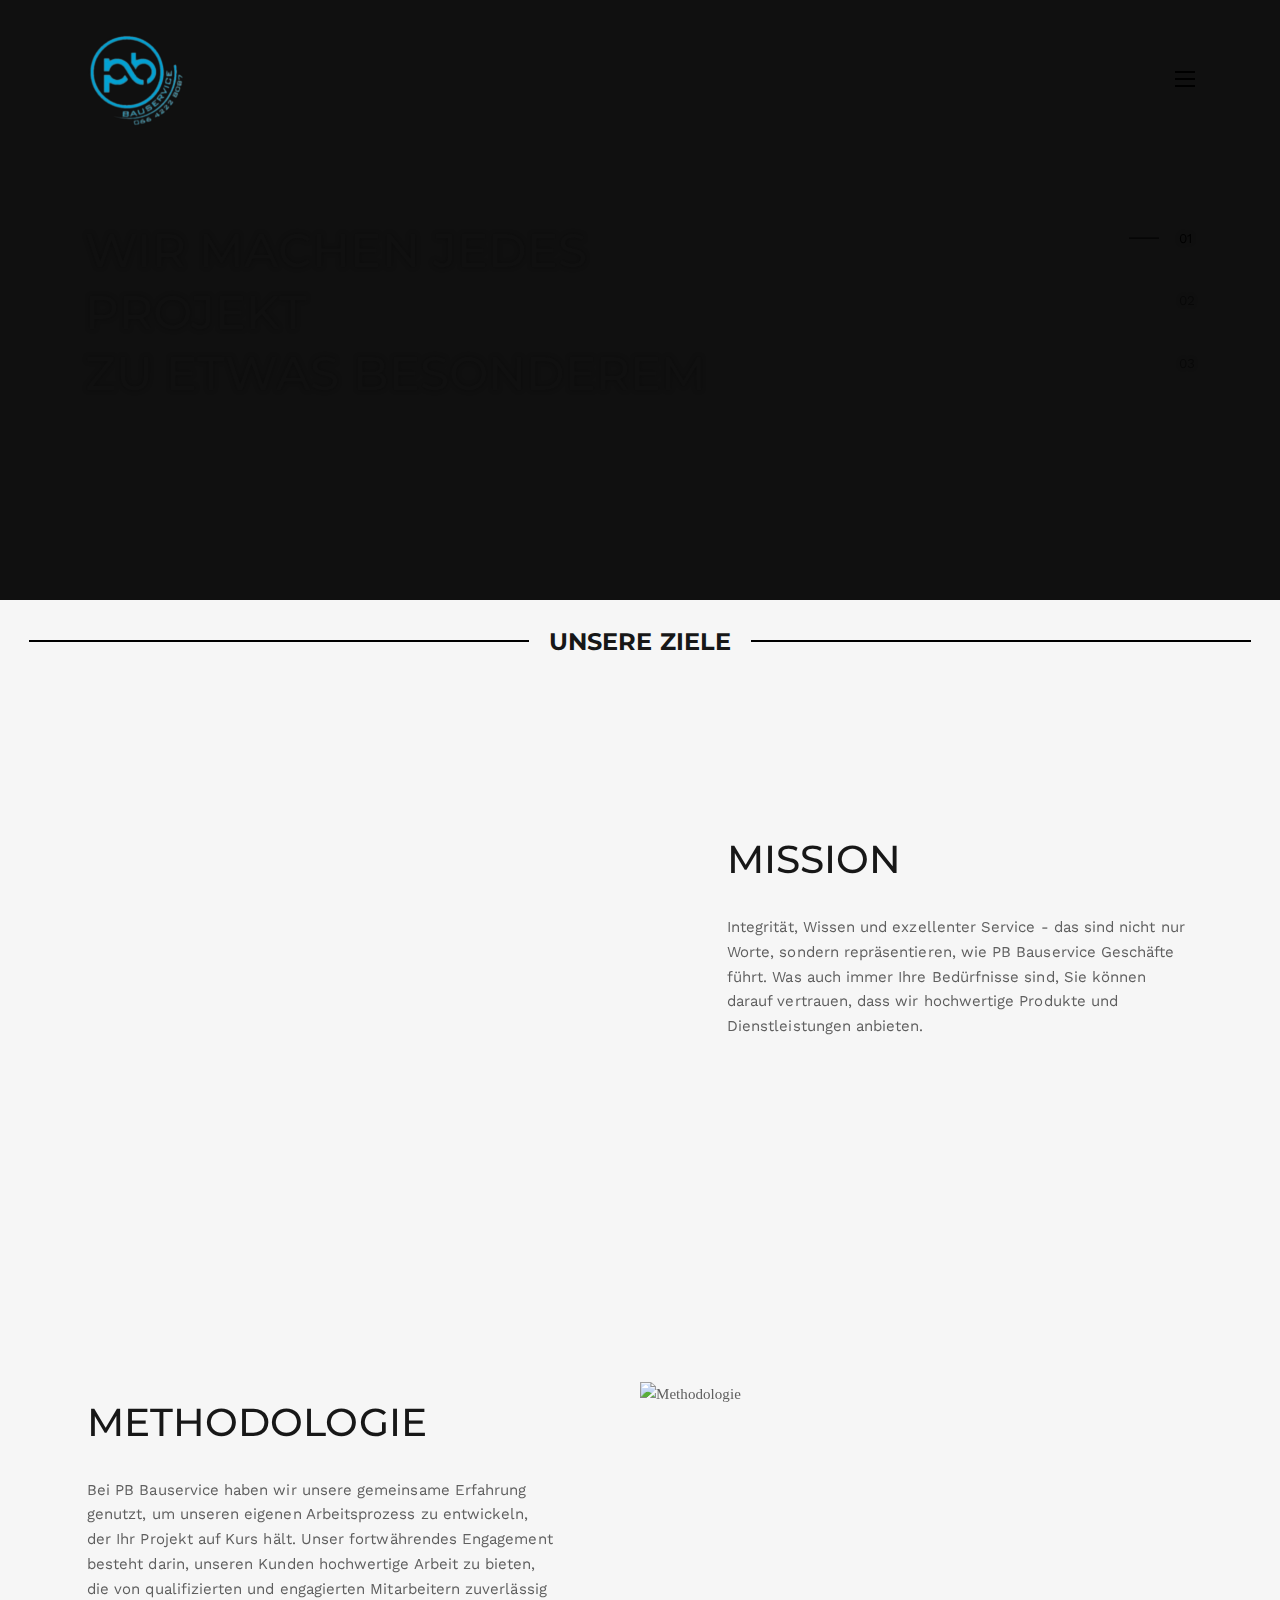
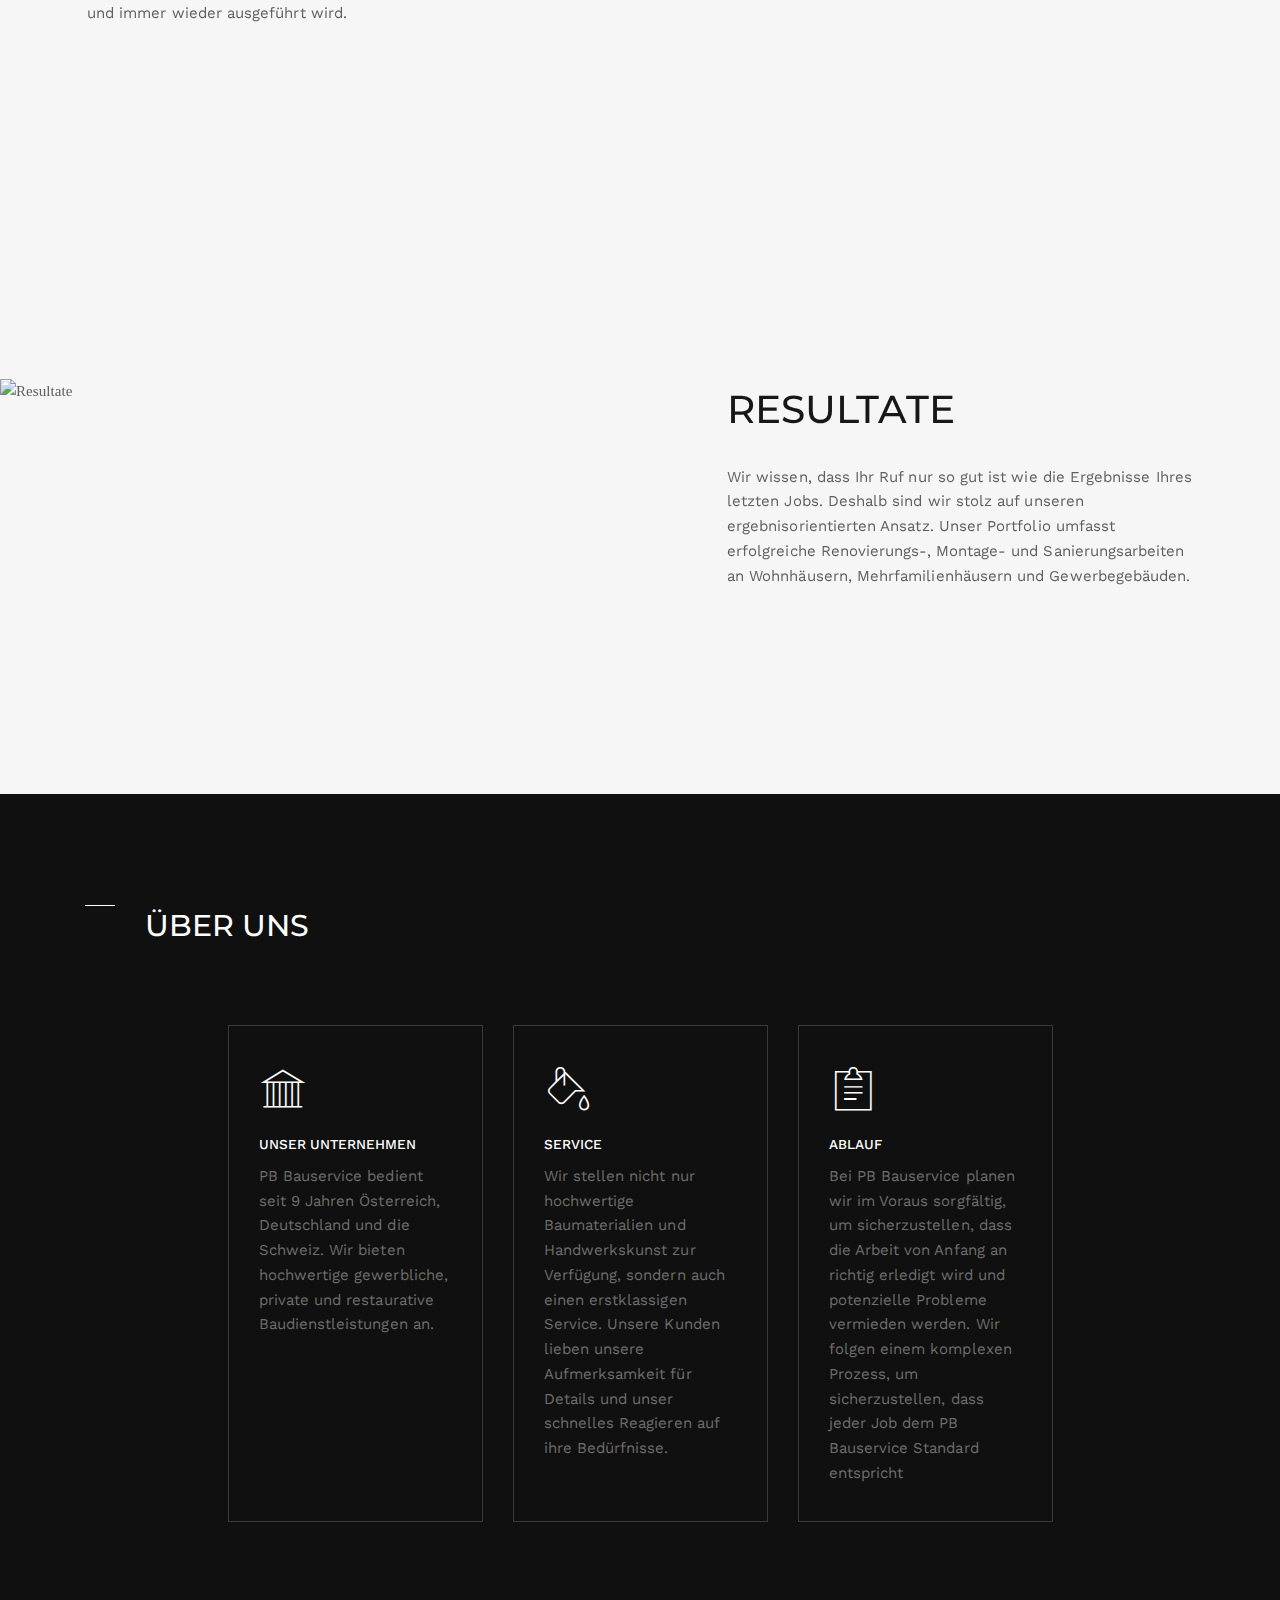
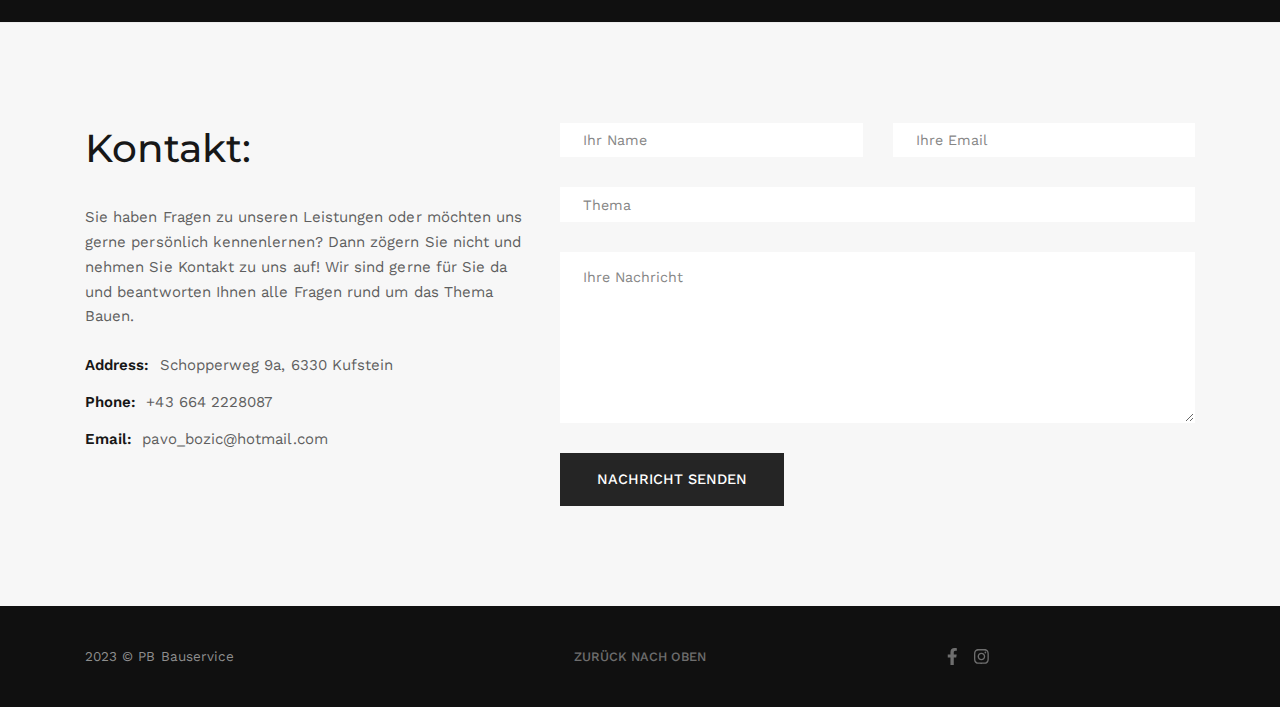
==== commit 2c30cc41: "commit" ====
--- a/index.html
+++ b/index.html
@@ -351,7 +351,7 @@
                         <div class="col-lg-3 col-md-6">
                             <div class="nk-ibox-4 nk-ibox-4-dark stretch-items">
                                 <div class="nk-ibox-icon">
-                                    <span class="pe-7s-anchor"></span>
+                                    <span class="pe-7s-note2"></span>
                                 </div>
                                 <div class="nk-ibox-cont">
                                     <div class="nk-ibox-title">Ablauf</div>
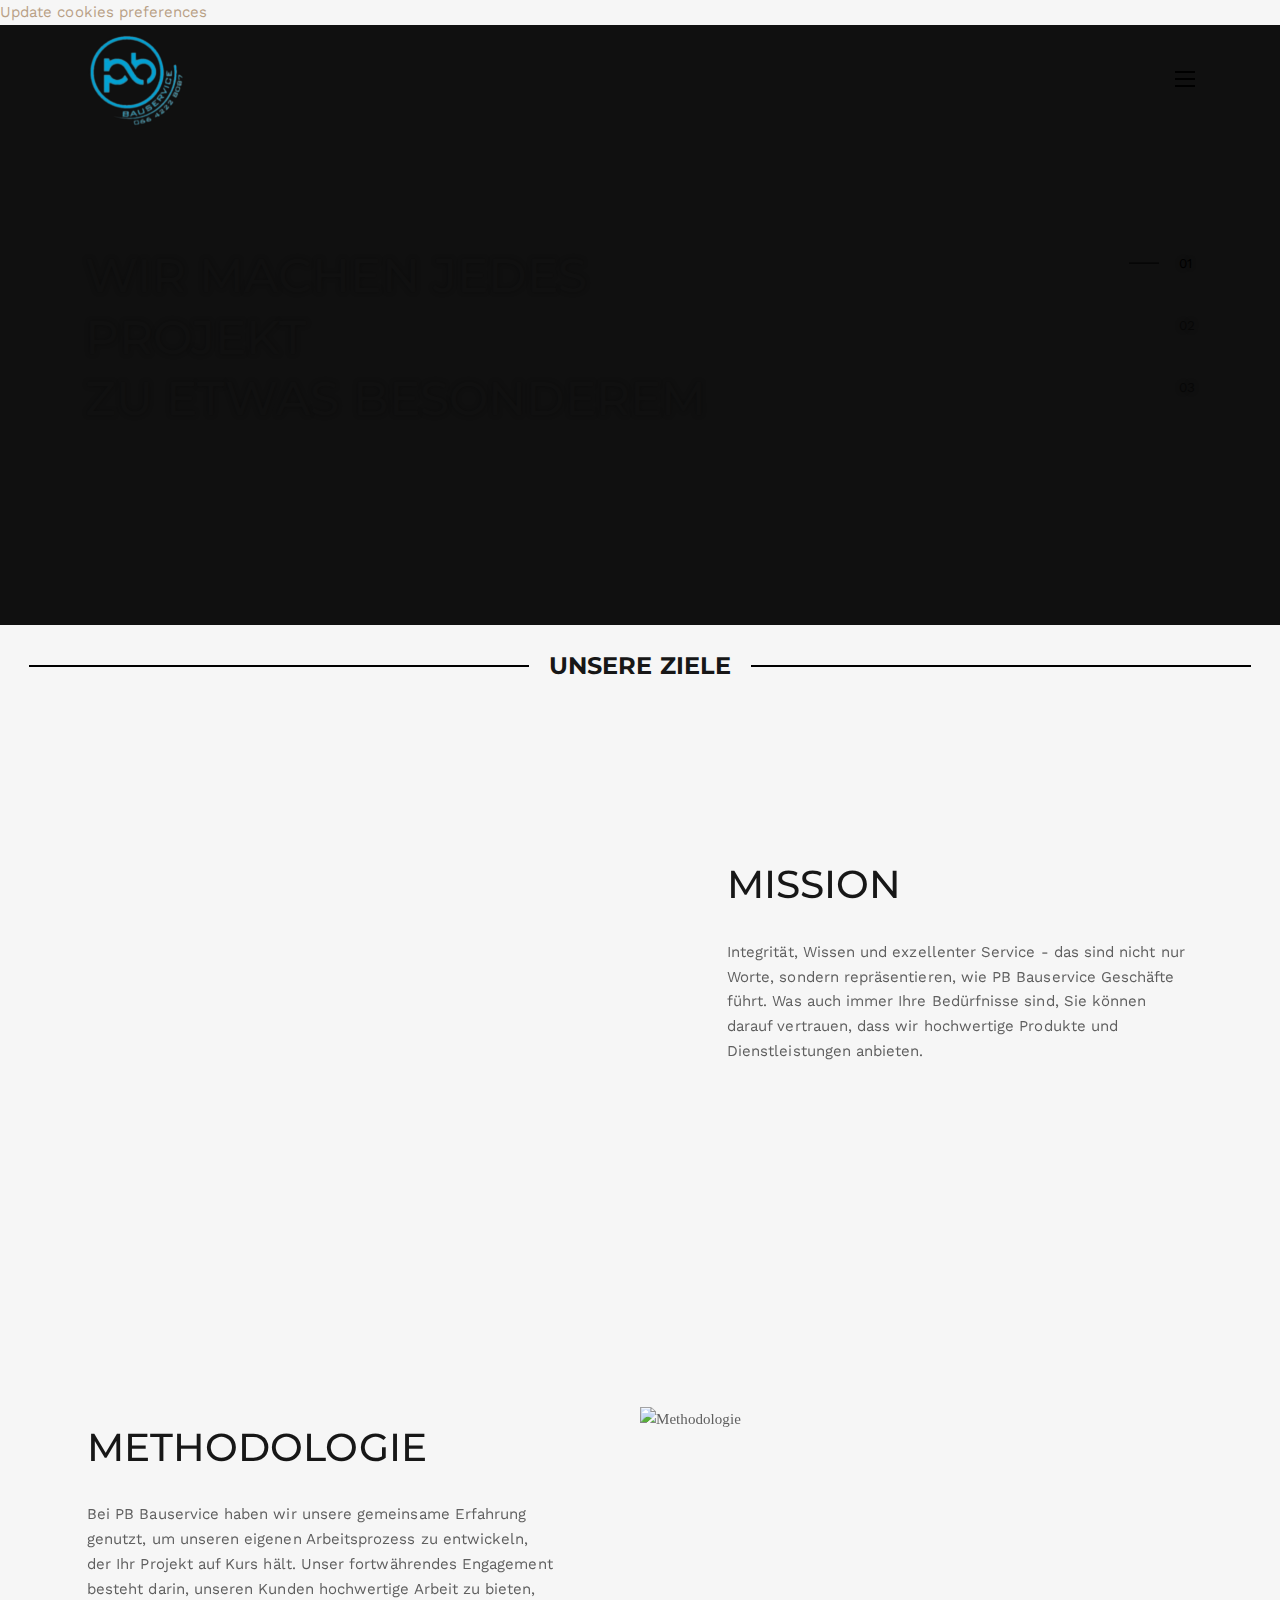
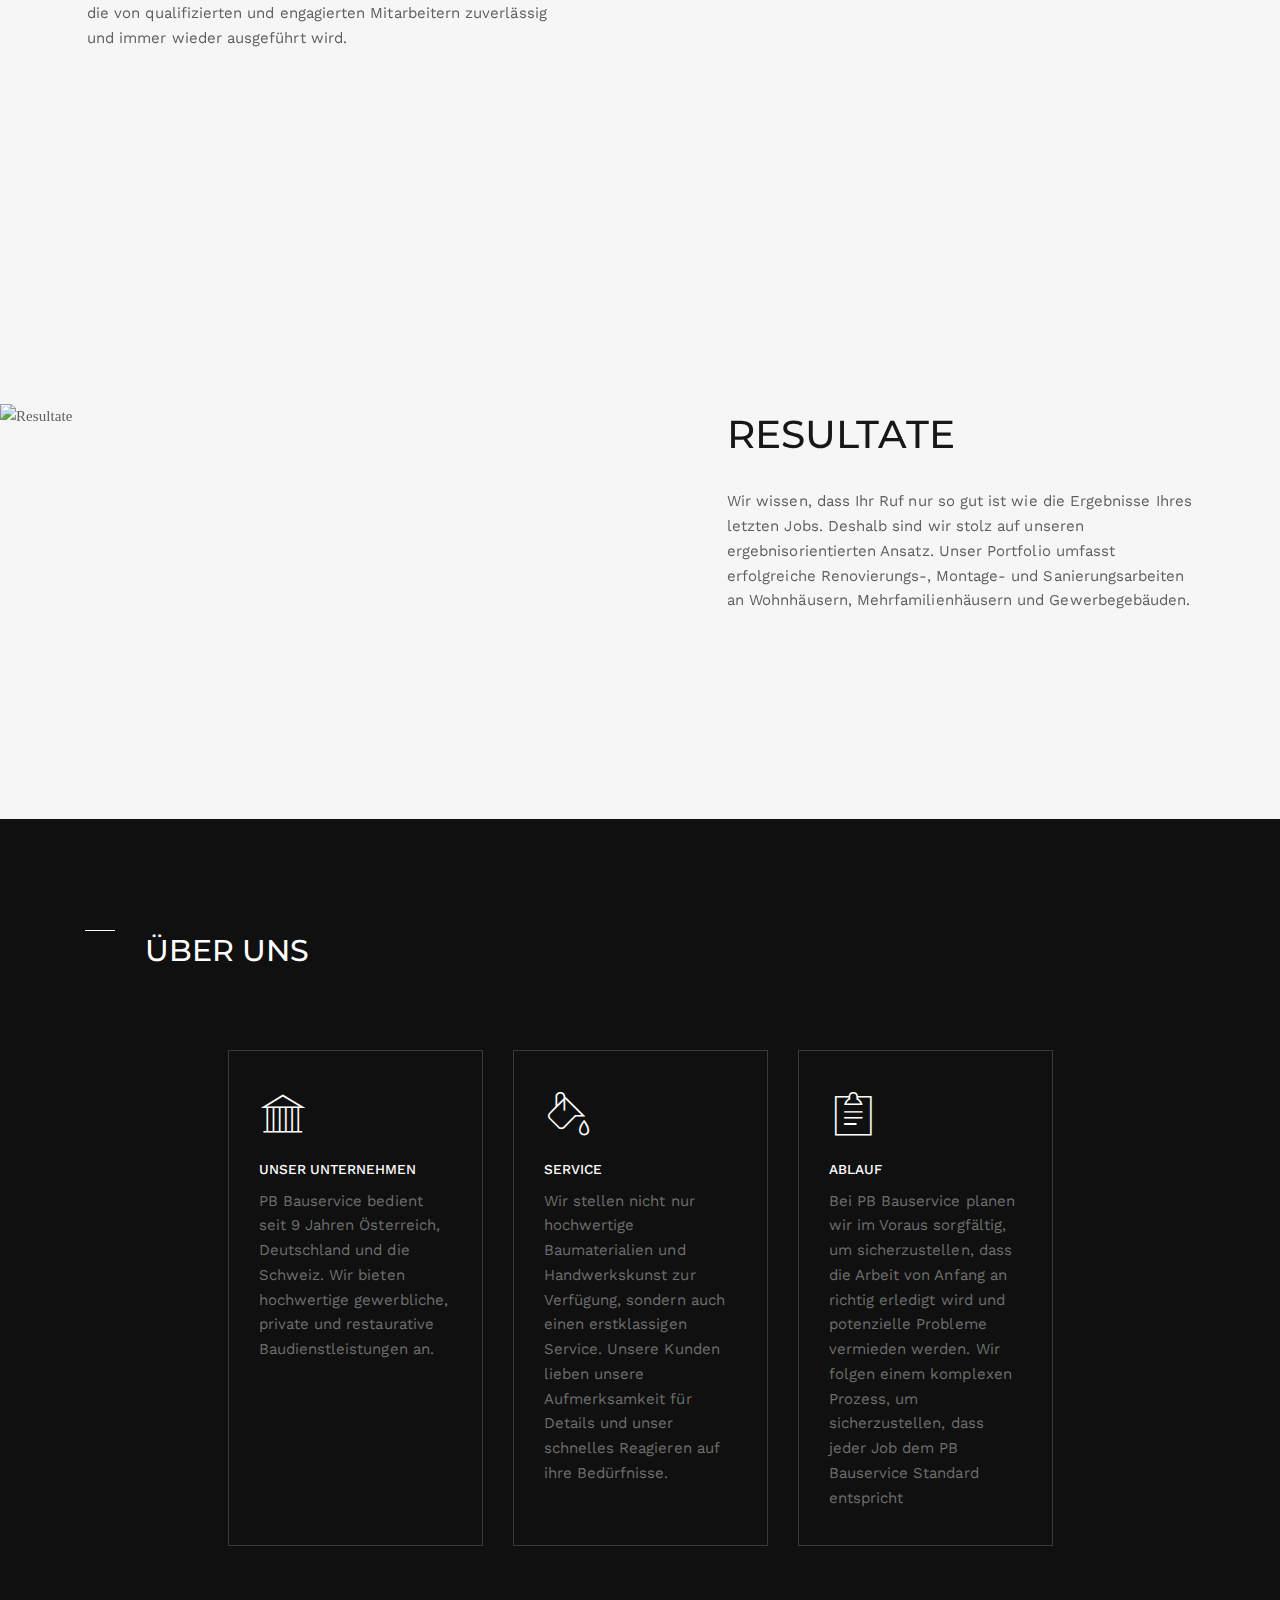
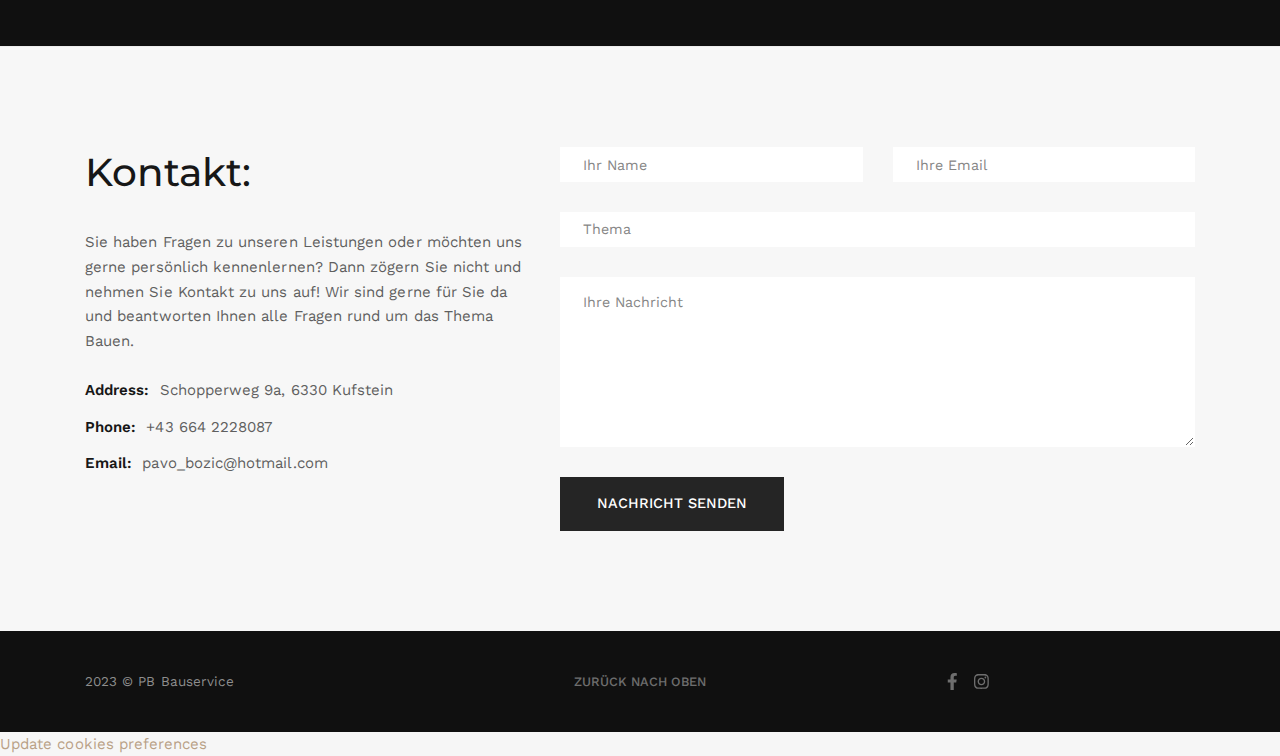
==== commit 620029d2: "cookie banner" ====
--- a/index.html
+++ b/index.html
@@ -44,12 +44,23 @@
         <!-- END: Styles -->
         <!-- jQuery -->
         <script src="assets/vendor/jquery/dist/jquery.min.js"></script>
+
+
+
+
+
+
+<!-- Below is the link that users can use to open Preferences Center to change their preferences. Do not modify the ID parameter. Place it where appropriate, style it as needed. -->
+
+<a href="#" id="open_preferences_center">Update cookies preferences</a>
+
     </head>
     <!--
     Additional Classes:
         .nk-bg-gradient
 -->
     <body>
+        
         <!--
     START: Nav Header
 
@@ -481,6 +492,26 @@
         <!-- Skylith -->
         <script src="assets/js/skylith.min.js"></script>
         <script src="assets/js/skylith-init.js"></script>
+        
         <!-- END: Scripts -->
+        <!-- Cookie Consent by TermsFeed https://www.TermsFeed.com -->
+<script type="text/javascript" src="//www.termsfeed.com/public/cookie-consent/4.1.0/cookie-consent.js" charset="UTF-8"></script>
+<script type="text/javascript" charset="UTF-8">
+document.addEventListener('DOMContentLoaded', function () {
+cookieconsent.run({"notice_banner_type":"interstitial","consent_type":"express","palette":"light","language":"de","page_load_consent_levels":["strictly-necessary"],"notice_banner_reject_button_hide":false,"preferences_center_close_button_hide":false,"page_refresh_confirmation_buttons":false,"website_name":"PB Bauservice","website_privacy_policy_url":"https://www.termsfeed.com/live/3e2bda78-2767-4828-8381-0cbd9f6b5873"});
+});
+</script>
+
+<noscript>Free cookie consent management tool by <a href="https://www.termsfeed.com/">TermsFeed</a></noscript>
+<!-- End Cookie Consent by TermsFeed https://www.TermsFeed.com -->
+
+
+
+
+
+<!-- Below is the link that users can use to open Preferences Center to change their preferences. Do not modify the ID parameter. Place it where appropriate, style it as needed. -->
+
+<a href="#" id="open_preferences_center">Update cookies preferences</a>
+
     </body>
 </html>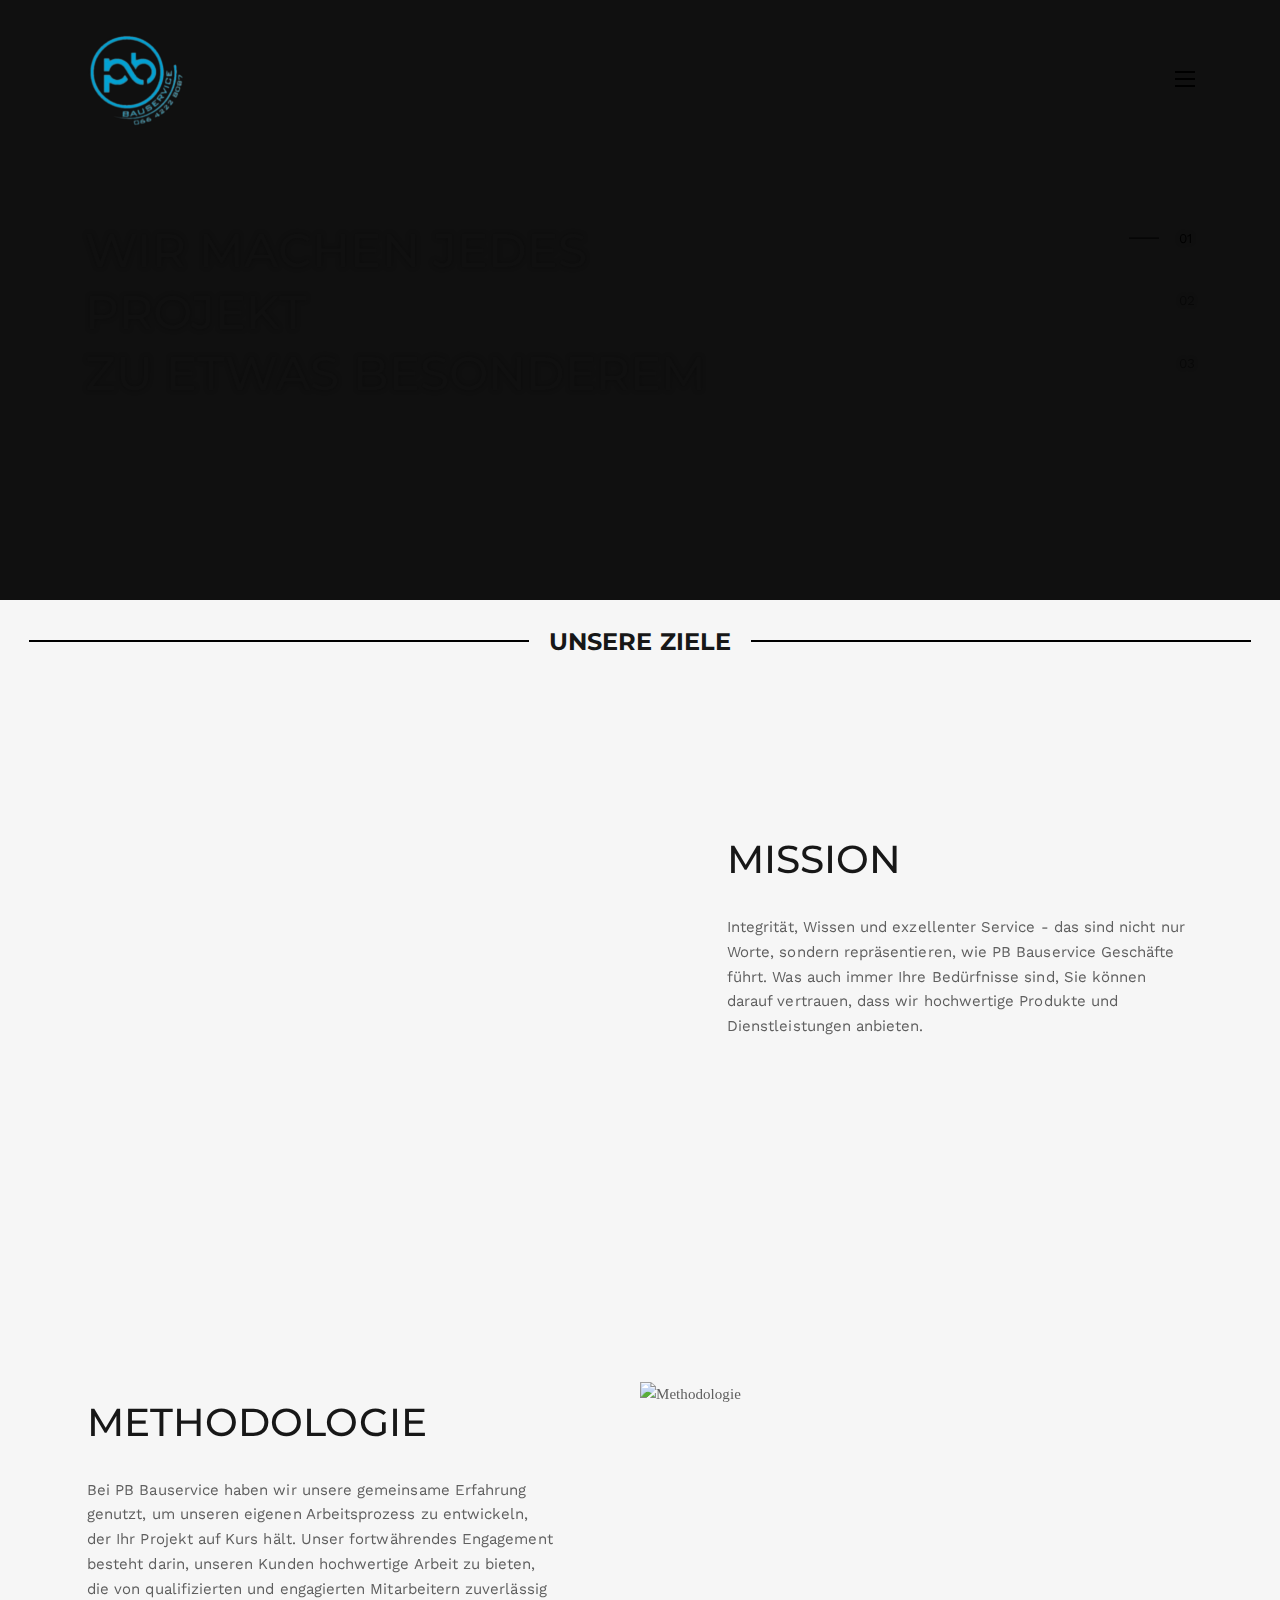
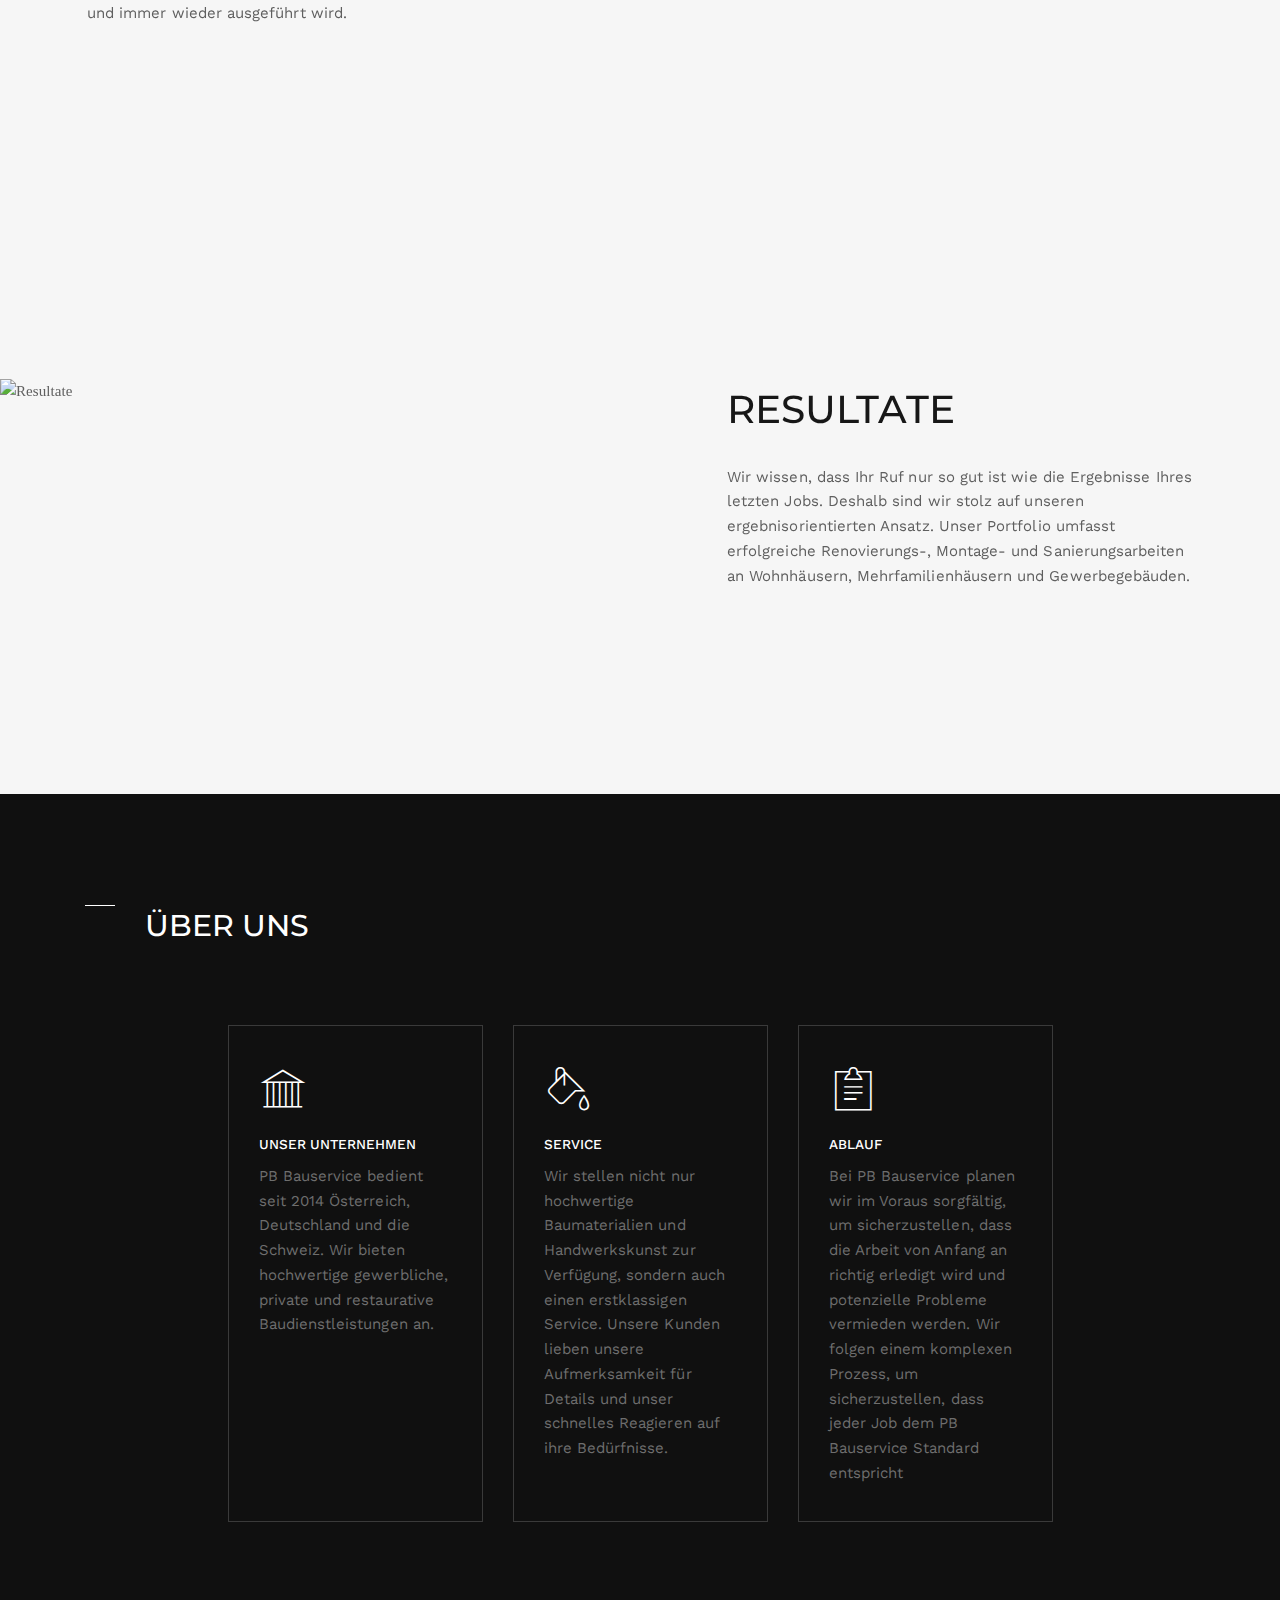
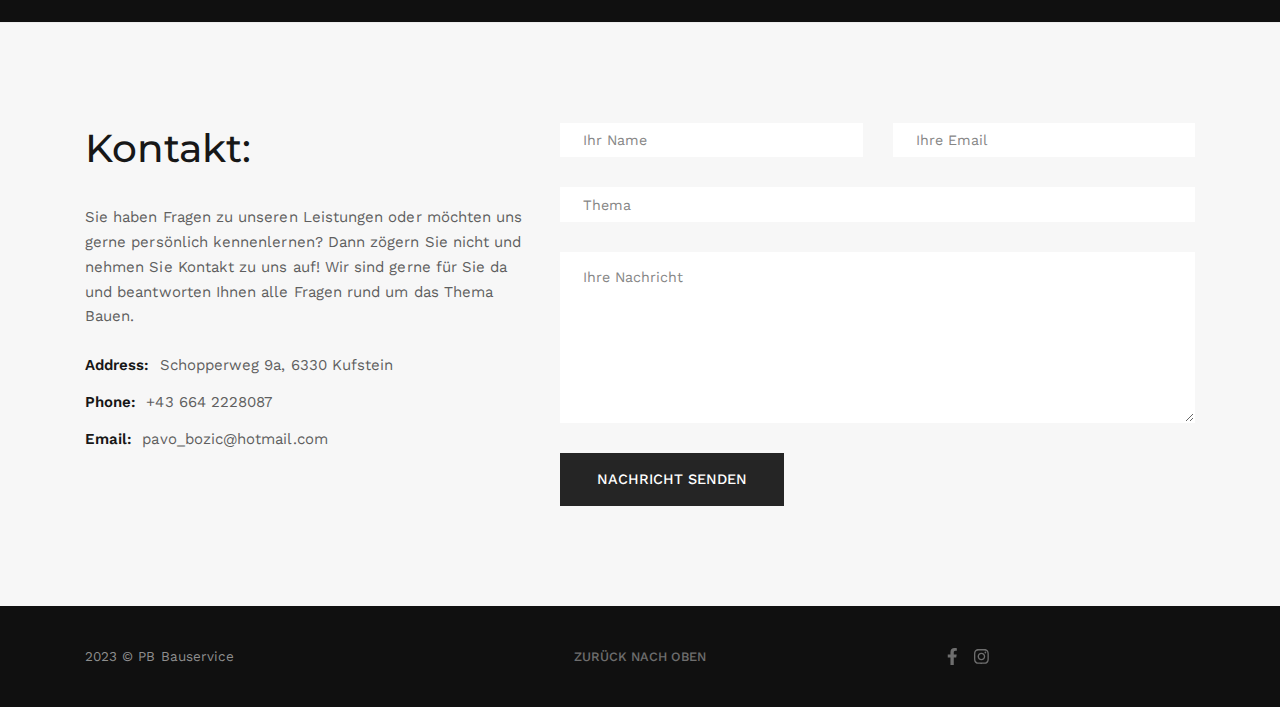
==== commit 84c7d64b: "changed Text" ====
--- a/index.html
+++ b/index.html
@@ -44,23 +44,14 @@
         <!-- END: Styles -->
         <!-- jQuery -->
         <script src="assets/vendor/jquery/dist/jquery.min.js"></script>
-
-
-
-
-
-
-<!-- Below is the link that users can use to open Preferences Center to change their preferences. Do not modify the ID parameter. Place it where appropriate, style it as needed. -->
-
-<a href="#" id="open_preferences_center">Update cookies preferences</a>
-
     </head>
     <!--
     Additional Classes:
         .nk-bg-gradient
 -->
     <body>
-        
+        <script src="https://static.elfsight.com/platform/platform.js" data-use-service-core defer></script>
+<div class="elfsight-app-36a3d3d6-2c44-4395-939b-4e3b1430bd0a"></div>
         <!--
     START: Nav Header
 
@@ -344,7 +335,7 @@
                                 </div>
                                 <div class="nk-ibox-cont">
                                     <div class="nk-ibox-title">Unser Unternehmen</div>
-                                    <div class="nk-ibox-text">PB Bauservice bedient seit 9 Jahren Österreich, Deutschland und die Schweiz. Wir bieten hochwertige gewerbliche, private und restaurative Baudienstleistungen an.</div>
+                                    <div class="nk-ibox-text">PB Bauservice bedient seit 2014 Österreich, Deutschland und die Schweiz. Wir bieten hochwertige gewerbliche, private und restaurative Baudienstleistungen an.</div>
                                 </div>
                             </div>
                         </div>
@@ -492,26 +483,6 @@
         <!-- Skylith -->
         <script src="assets/js/skylith.min.js"></script>
         <script src="assets/js/skylith-init.js"></script>
-        
         <!-- END: Scripts -->
-        <!-- Cookie Consent by TermsFeed https://www.TermsFeed.com -->
-<script type="text/javascript" src="//www.termsfeed.com/public/cookie-consent/4.1.0/cookie-consent.js" charset="UTF-8"></script>
-<script type="text/javascript" charset="UTF-8">
-document.addEventListener('DOMContentLoaded', function () {
-cookieconsent.run({"notice_banner_type":"interstitial","consent_type":"express","palette":"light","language":"de","page_load_consent_levels":["strictly-necessary"],"notice_banner_reject_button_hide":false,"preferences_center_close_button_hide":false,"page_refresh_confirmation_buttons":false,"website_name":"PB Bauservice","website_privacy_policy_url":"https://www.termsfeed.com/live/3e2bda78-2767-4828-8381-0cbd9f6b5873"});
-});
-</script>
-
-<noscript>Free cookie consent management tool by <a href="https://www.termsfeed.com/">TermsFeed</a></noscript>
-<!-- End Cookie Consent by TermsFeed https://www.TermsFeed.com -->
-
-
-
-
-
-<!-- Below is the link that users can use to open Preferences Center to change their preferences. Do not modify the ID parameter. Place it where appropriate, style it as needed. -->
-
-<a href="#" id="open_preferences_center">Update cookies preferences</a>
-
     </body>
 </html>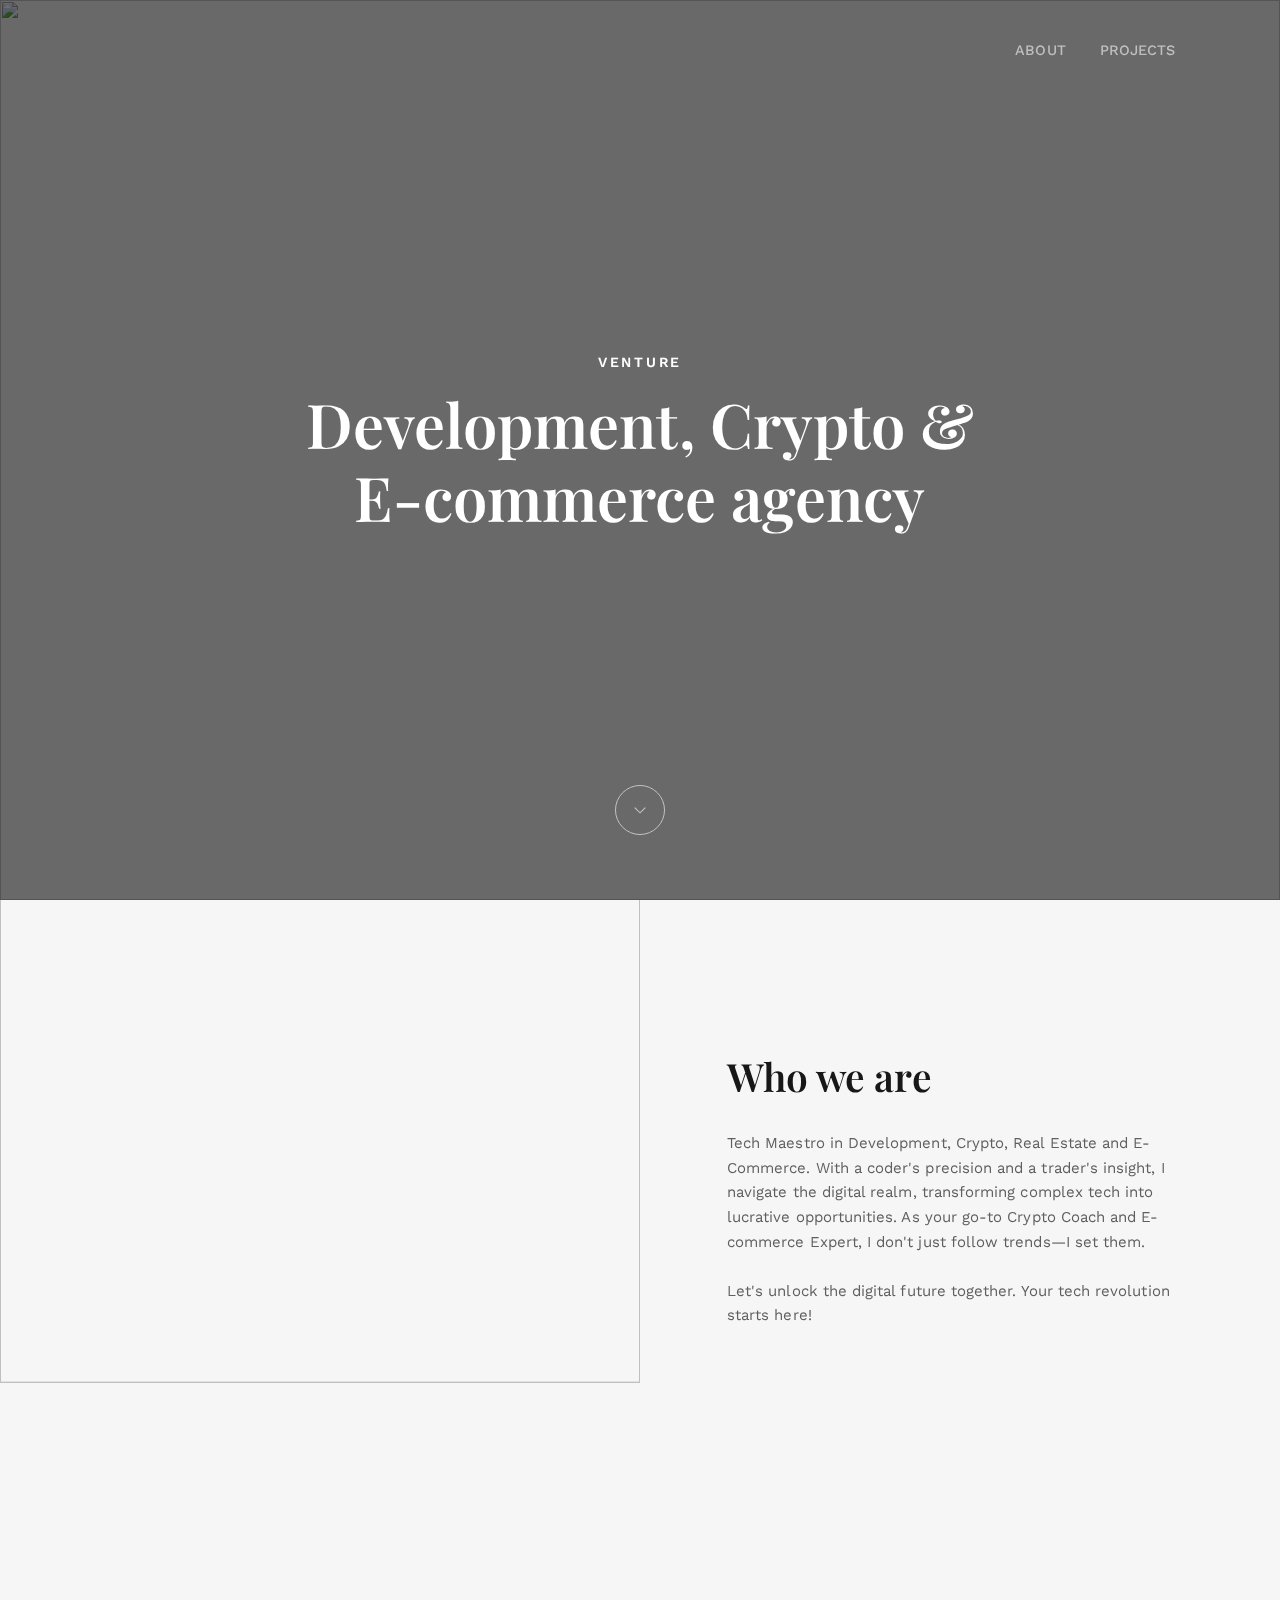
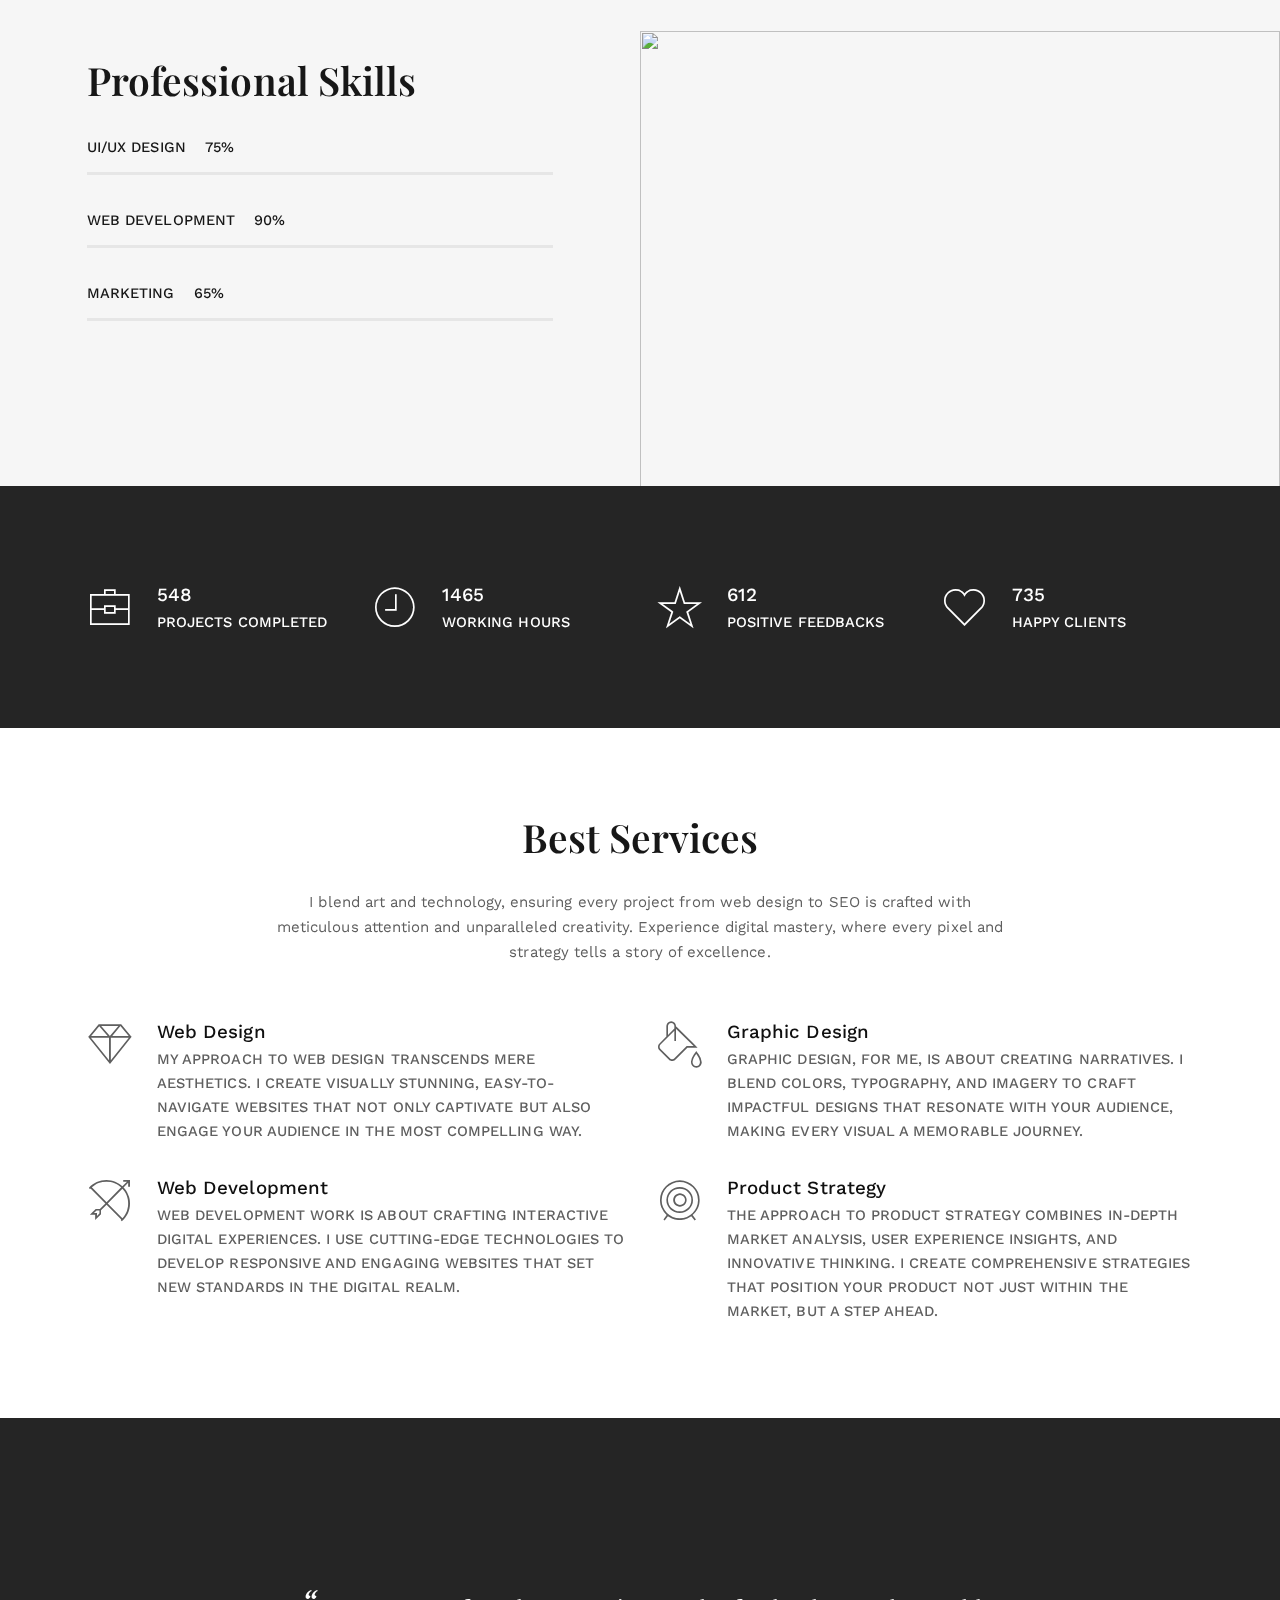
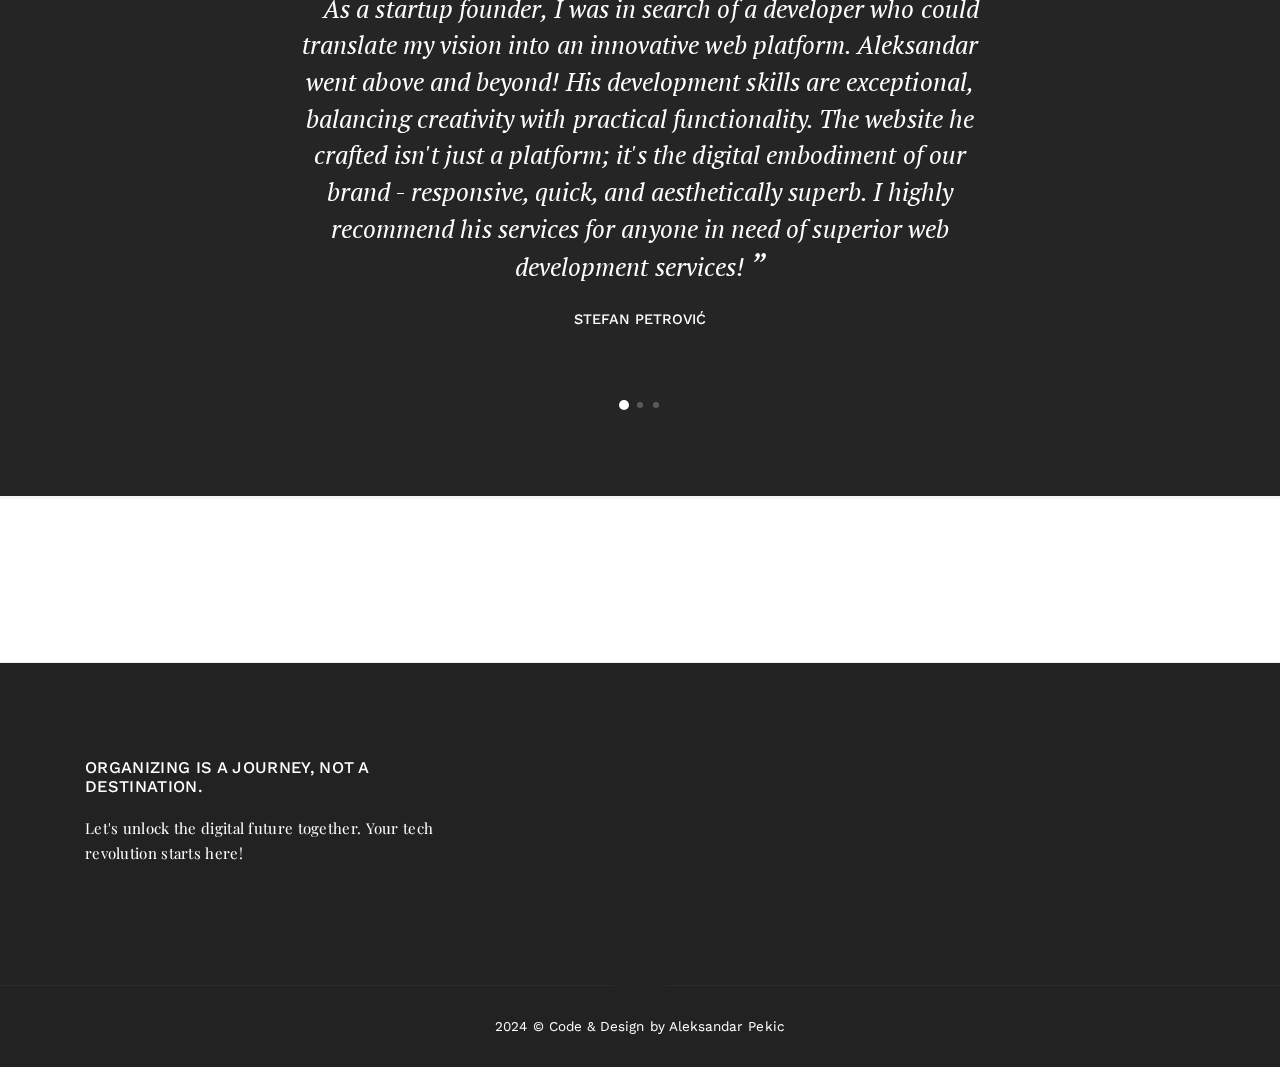
==== commit 80ffce57: "Fix" ====
--- a/index.html
+++ b/index.html
@@ -1,66 +1,117 @@
 <!DOCTYPE html>
 <!--
-    Name: Skylith - Viral & Creative Multipurpose HTML Template
+    Name: Aco Venture - Developer, E-Commerce & Crypto Coach
     Version: 1.2.1
     Author: nK, unvab
     Website: https://nkdev.info/, http://unvab.com/
     Purchase: https://1.envato.market/MVW53
     Support: https://nk.ticksy.com/
     License: You must have a valid license purchased only from ThemeForest (the above link) in order to legally use the theme for your project.
-    Copyright 2023.
+    Copyright 2022.
 -->
 <html lang="en">
-    <head>
-        <meta charset="utf-8">
-        <meta http-equiv="X-UA-Compatible" content="IE=edge">
-        <title> PB Bauservice | Home </title>
-        <meta name="description" content="Unser Bauservice bietet Ihnen professionelle Lösungen für alle Phasen Ihres Bauprojekts - von der Planung bis zur Umsetzung. Wir setzen auf Qualität, Effizienz und Kundenzufriedenheit">
-        <meta name="keywords" content="PB Bauservice, Trockenbau Kufstein, Innenausbau, Raumgestaltung, Trockenbaukonstruktionen, Trockenbausysteme, Bauprojekte, Renovierungen, Sanierungen, Wand- und Deckenbekleidung, Installationswände, Gipsplatten, Brandschutz, Schallschutz, Akustik, Feuchtigkeitsschutz, Putz- und Spachtelarbeiten, Estricharbeiten, Fußbodenverlegung">
-        <meta name="author" content="nK">
-        <link rel="icon" type="image/png" href="assets/images/Logo.svg">
-        <meta name="viewport" content="width=device-width, initial-scale=1, shrink-to-fit=no">
-        <!-- START: Styles -->
-        <!-- Google Fonts -->
-        <link href="https://fonts.googleapis.com/css?family=Playfair+Display:400,400i,700,700i%7cWork+Sans:400,500,700%7cPT+Serif:400i,500i,700i" rel="stylesheet">
-        <!-- Bootstrap -->
-        <link rel="stylesheet" href="assets/vendor/bootstrap/dist/css/bootstrap.min.css">
-        <!-- FontAwesome -->
-        <script defer src="assets/vendor/fontawesome-free/js/all.js"></script>
-        <script defer src="assets/vendor/fontawesome-free/js/v4-shims.js"></script>
-        <!-- Stroke 7 -->
-        <link rel="stylesheet" href="assets/vendor/pixeden-stroke-7-icon/pe-icon-7-stroke/dist/pe-icon-7-stroke.min.css">
-        <!-- Flickity -->
-        <link rel="stylesheet" href="assets/vendor/flickity/dist/flickity.min.css">
-        <!-- Photoswipe -->
-        <link rel="stylesheet" href="assets/vendor/photoswipe/dist/photoswipe.css">
-        <link rel="stylesheet" href="assets/vendor/photoswipe/dist/default-skin/default-skin.css">
-        <!-- JustifiedGallery -->
-        <link rel="stylesheet" href="assets/vendor/justifiedGallery/dist/css/justifiedGallery.min.css">
-        <!-- Skylith -->
-        <link rel="stylesheet" href="assets/css/skylith.css">
-        <!-- Custom Styles -->
-        <link rel="stylesheet" href="assets/css/custom.css">
-        <link rel="stylesheet" href="assets/css/custom-minimal-architecture.css">
-        <!-- END: Styles -->
-        <!-- jQuery -->
-        <script src="assets/vendor/jquery/dist/jquery.min.js"></script>
-    </head>
-    <!--
+  <head>
+    <meta charset="utf-8" />
+    <meta http-equiv="X-UA-Compatible" content="IE=edge" />
+    <title>Aco Venture | Minimal One Page</title>
+    <meta
+      name="description"
+      content="Aco Venture - Developer, E-Commerce & Crypto Coach."
+    />
+    <meta
+      name="keywords"
+      content="portfolio, clean, minimal, crypto, e-commerce, serbia, bosnia"
+    />
+    <meta name="author" content="nK" />
+    <link rel="icon" type="image/png" href="assets/images/favicon.png" />
+    <meta
+      name="viewport"
+      content="width=device-width, initial-scale=1, shrink-to-fit=no"
+    />
+    <!-- START: Styles -->
+    <!-- Google Fonts -->
+    <link
+      href="https://fonts.googleapis.com/css?family=Playfair+Display:400,400i,700,700i%7cWork+Sans:400,500,700%7cPT+Serif:400i,500i,700i"
+      rel="stylesheet"
+    />
+    <!-- Bootstrap -->
+    <link
+      rel="stylesheet"
+      href="assets/vendor/bootstrap/dist/css/bootstrap.min.css"
+    />
+    <!-- FontAwesome -->
+    <script defer src="assets/vendor/fontawesome-free/js/all.js"></script>
+    <script defer src="assets/vendor/fontawesome-free/js/v4-shims.js"></script>
+    <!-- Stroke 7 -->
+    <link
+      rel="stylesheet"
+      href="assets/vendor/pixeden-stroke-7-icon/pe-icon-7-stroke/dist/pe-icon-7-stroke.min.css"
+    />
+    <!-- Flickity -->
+    <link
+      rel="stylesheet"
+      href="assets/vendor/flickity/dist/flickity.min.css"
+    />
+    <!-- Photoswipe -->
+    <link
+      rel="stylesheet"
+      href="assets/vendor/photoswipe/dist/photoswipe.css"
+    />
+    <link
+      rel="stylesheet"
+      href="assets/vendor/photoswipe/dist/default-skin/default-skin.css"
+    />
+    <!-- JustifiedGallery -->
+    <link
+      rel="stylesheet"
+      href="assets/vendor/justifiedGallery/dist/css/justifiedGallery.min.css"
+    />
+    <!-- Aco Venture -->
+    <link rel="stylesheet" href="assets/css/skylith.min.css" />
+    <!-- Custom Styles -->
+    <link rel="stylesheet" href="assets/css/custom.css" />
+    <link rel="stylesheet" href="assets/css/custom-minimal-one-page.css" />
+    <!-- END: Styles -->
+    <!-- jQuery -->
+    <script src="assets/vendor/jquery/dist/jquery.min.js"></script>
+    <script>
+      (function (i, s, o, g, r, a, m) {
+        i["GoogleAnalyticsObject"] = r;
+        (i[r] =
+          i[r] ||
+          function () {
+            (i[r].q = i[r].q || []).push(arguments);
+          }),
+          (i[r].l = 1 * new Date());
+        (a = s.createElement(o)), (m = s.getElementsByTagName(o)[0]);
+        a.async = 1;
+        a.src = g;
+        m.parentNode.insertBefore(a, m);
+      })(
+        window,
+        document,
+        "script",
+        "//www.google-analytics.com/analytics.js",
+        "ga"
+      );
+      ga("create", "UA-48958097-5", "auto");
+      ga("send", "pageview");
+    </script>
+  </head>
+  <!--
     Additional Classes:
         .nk-bg-gradient
 -->
-    <body>
-        <script src="https://static.elfsight.com/platform/platform.js" data-use-service-core defer></script>
-<div class="elfsight-app-36a3d3d6-2c44-4395-939b-4e3b1430bd0a"></div>
-        <!--
+  <body>
+    <!--
     START: Nav Header
 
     Additional Classes:
         .nk-header-left
         .nk-header-opaque
 -->
-        <header class="nk-header">
-            <!--
+    <header class="nk-header">
+      <!--
             START: Navbar
 
             Additional Classes:
@@ -73,34 +124,56 @@
                 .nk-navbar-white-text-on-top
                 .nk-navbar-dark
         -->
-            <nav class="nk-navbar nk-navbar-sticky  nk-navbar-top nk-navbar-transparent nk-navbar-white-text-on-top">
-                <div class="container">
-                    <div class="nk-nav-table">
-                        <a href="index.html" class="nk-nav-logo">
-                            <img src="assets/images/Logo.svg" alt="logo" width="100" class="nk-nav-logo-img-dark">
-                            <img src="assets/images/Logo.svg" alt="logo" width="100" class="nk-nav-logo-img-light">
-                        </a>
-                        <ul class="nk-nav nk-nav-right d-none d-lg-block " data-nav-mobile="#nk-nav-mobile">
-                        </ul>
-                        <ul class="nk-nav nk-nav-right nk-nav-icons">
-                            <li class="single-icon" style="color:black;">
-                                <a href="#" class="nk-navbar-full-toggle">
-                                    <span class="nk-icon-burger">
-                                        <span class="nk-t-1"></span>
-                                        <span class="nk-t-2"></span>
-                                        <span class="nk-t-3"></span>
-                                    </span>
-                                </a>
-                            </li>
-                        </ul>
-                    </div>
-                </div>
-            </nav>
-            <!-- END: Navbar -->
-        </header>
-        <!-- END: Nav Header -->
-        <!--
-    START: Fullscreen Navbar
+      <nav
+        class="nk-navbar nk-navbar-top nk-navbar-sticky nk-navbar-autohide nk-navbar-transparent nk-navbar-white-text-on-top"
+      >
+        <div class="container">
+          <div class="nk-nav-table">
+            <a href="index.html" class="nk-nav-logo">
+              <img
+                src="assets/images/Logo.svg"
+                alt=""
+                width="70"
+                class="nk-nav-logo-img-dark"
+              />
+
+              <img
+                src="assets/images/Logo-light.svg"
+                alt=""
+                width="70"
+                class="nk-nav-logo-img-light"
+              />
+            </a>
+            <ul
+              class="nk-nav nk-nav-right d-none d-lg-block"
+              data-nav-mobile="#nk-nav-mobile"
+            >
+              <li>
+                <a href="#about"> About </a>
+              </li>
+              <li>
+                <a href="#projects"> Projects </a>
+              </li>
+            </ul>
+            <ul class="nk-nav nk-nav-right nk-nav-icons">
+              <li class="single-icon d-lg-none">
+                <a href="#" class="nk-navbar-full-toggle">
+                  <span class="nk-icon-burger">
+                    <span class="nk-t-1"></span>
+                    <span class="nk-t-2"></span>
+                    <span class="nk-t-3"></span>
+                  </span>
+                </a>
+              </li>
+            </ul>
+          </div>
+        </div>
+      </nav>
+      <!-- END: Navbar -->
+    </header>
+    <!-- END: Nav Header -->
+    <!--
+    START: Navbar Mobile
 
     Additional Classes:
         .nk-navbar-dark
@@ -110,379 +183,570 @@
         .nk-navbar-drop-effect-1
         .nk-navbar-drop-effect-2
 -->
-        <nav class="nk-navbar nk-navbar-full nk-navbar-full-style-2 nk-navbar-align-center nk-navbar-dark nk-navbar-items-effect-1 nk-navbar-drop-effect-1" id="nk-full">
-            <div class="nk-navbar-bg">
-                <div class="bg-image">
-                    <img src="assets/images/Nav_Background_1_11zon.jpg" alt="Wand" class="jarallax-img">
-                </div>
-            </div>
-            <div class="nk-nav-table">
-                <div class="nk-nav-row">
-                    <div class="container">
-                        <div class="nk-nav-header">
-                            <div class="nk-nav-close nk-navbar-full-toggle">
-                                <span class="nk-icon-close"></span>
-                            </div>
-                        </div>
-                    </div>
-                </div>
-                <div class="nk-nav-row-full nk-nav-row">
-                    <div class="container">
-                        <div class="row vertical-gap text-left">
-                            <div class="col-md-6 col-lg-4 offset-lg-2">
-                                <div class="nk-gap-3"></div>
-                                <ul class="nk-nav">
-                                    <li class="active">
-                                        <a href="index.html"> Home </a>
-                                    </li>
-                                    <li>
-                                        <a href="service.html"> Service </a>
-                                    </li>
-                                    <li>
-                                        <a href="gallerie.html"> Gallerie </a>
-                                    </li>
-                                    <li>
-                                        <a href="kontakt.html"> Kontakt </a>
-                                    </li>
-                                </ul>
-                                <div class="nk-gap-3 d-none d-lg-block"></div>
-                                <div class="nk-gap-3"></div>
-                            </div>
-                            <div class="col-md-6">
-                                <div class="nk-gap-3 d-none d-md-block"></div>
-                                <div class="nk-widget">
-                                    <h4 class="nk-widget-title text-white">Anschrift</h4>
-                                    <p>Schopperweg 9a, <br> 6330 Kufstein</p>
-                                </div>
-                                <div class="nk-widget">
-                                    <h4 class="nk-widget-title text-white">Kontakt</h4>
-                                    <p>+43 664 2228087 <br> pavo_bozic@hotmail.com</p>
-                                    <div class="nk-social nk-social-left pt-10">
-                                        <ul>
-                                            <li><a class="nk-social-twitter" href="https://twitter.com/"><span><span class="nk-social-front fa fa-twitter"></span><span class="nk-social-back fa fa-twitter"></span></span></a></li>
-                                            <li><a class="nk-social-facebook" href="https://www.facebook.com/"><span><span class="nk-social-front fa fa-facebook"></span><span class="nk-social-back fa fa-facebook"></span></span></a></li>
-                                            <li><a class="nk-social-dribbble" href="https://dribbble.com/"><span><span class="nk-social-front fa fa-dribbble"></span><span class="nk-social-back fa fa-dribbble"></span></span></a></li>
-                                            <li><a class="nk-social-instagram" href="https://www.instagram.com/"><span><span class="nk-social-front fa fa-instagram"></span><span class="nk-social-back fa fa-instagram"></span></span></a></li>
-                                            <li><a class="nk-social-behance" href="https://behance.com/"><span><span class="nk-social-front fa fa-behance"></span><span class="nk-social-back fa fa-behance"></span></span></a></li>
-                                        </ul>
-                                    </div>
-                                </div>
-                                <div class="nk-gap-3"></div>
-                            </div>
-                        </div>
-                    </div>
-                </div>
-            </div>
-        </nav>
-        <!-- END: Fullscreen Navbar -->
-        <!--
+    <nav
+      class="nk-navbar nk-navbar-full nk-navbar-align-center nk-navbar-dark nk-navbar-drop-effect-1"
+      id="nk-nav-mobile"
+    >
+      <div class="nk-navbar-bg"></div>
+      <div class="nk-nav-table">
+        <div class="nk-nav-row">
+          <div class="container">
+            <div class="nk-nav-header">
+              <div class="nk-nav-logo">
+                <a href="index.html" class="nk-nav-logo">
+                  <img
+                    src="assets/images/Logo.svg"
+                    alt=""
+                    width="70"
+                    class="nk-nav-logo-img-dark"
+                  />
+
+                  <img
+                    src="assets/images/Logo-light.svg"
+                    alt=""
+                    width="70"
+                    class="nk-nav-logo-img-light"
+                  />
+                </a>
+              </div>
+              <div class="nk-nav-close nk-navbar-full-toggle">
+                <span class="nk-icon-close"></span>
+              </div>
+            </div>
+          </div>
+        </div>
+        <div class="nk-nav-row-full nk-nav-row">
+          <div class="nk-nav-table">
+            <div
+              class="nk-nav-row nk-nav-row-full nk-nav-row-center nk-navbar-mobile-content"
+            >
+              <ul class="nk-nav">
+                <!-- Here will be inserted menu from [data-mobile-menu="#nk-nav-mobile"] -->
+              </ul>
+            </div>
+          </div>
+        </div>
+        <div class="nk-nav-row">
+          <div class="container">
+            <div class="nk-social">
+              <ul>
+                <li>
+                  <a class="nk-social-twitter" href="https://twitter.com/"
+                    ><span
+                      ><span class="nk-social-front fa fa-twitter"></span
+                      ><span class="nk-social-back fa fa-twitter"></span></span
+                  ></a>
+                </li>
+                <li>
+                  <a class="nk-social-facebook" href="https://www.facebook.com/"
+                    ><span
+                      ><span class="nk-social-front fa fa-facebook"></span
+                      ><span class="nk-social-back fa fa-facebook"></span></span
+                  ></a>
+                </li>
+                <li>
+                  <a class="nk-social-dribbble" href="https://dribbble.com/"
+                    ><span
+                      ><span class="nk-social-front fa fa-dribbble"></span
+                      ><span class="nk-social-back fa fa-dribbble"></span></span
+                  ></a>
+                </li>
+                <li>
+                  <a
+                    class="nk-social-instagram"
+                    href="https://www.instagram.com/"
+                    ><span
+                      ><span class="nk-social-front fa fa-instagram"></span
+                      ><span
+                        class="nk-social-back fa fa-instagram"
+                      ></span></span
+                  ></a>
+                </li>
+                <li>
+                  <a class="nk-social-behance" href="https://behance.com/"
+                    ><span
+                      ><span class="nk-social-front fa fa-behance"></span
+                      ><span class="nk-social-back fa fa-behance"></span></span
+                  ></a>
+                </li>
+              </ul>
+            </div>
+          </div>
+        </div>
+      </div>
+    </nav>
+    <!-- END: Navbar Mobile -->
+    <!--
         START: Main Content
 
         Additional Classes:
             .nk-main-dark
     -->
-        <div class="nk-main">
-            <!-- START: Slider -->
-            <div class="nk-slider bg-dark" data-show-nav="true" data-show-bullets="false" data-show-arrows="false" data-autoplay="10000" data-content-centering="center" data-height="670">
-                <div class="nk-slider-item">
-                    <img src="assets/images/Slider_Image1_3_11zon.jpg" alt="Trockenbau" class="nk-slider-image">
-                    <div class="nk-slider-content">
-                        <div class="nk-gap-3"></div>
-              
-                        <h2 class="text-dark text-uppercase display-3">Wir machen jedes<br>Projekt<br>zu etwas besonderem</h2>
-                        <div class="nk-gap"></div>
-                 
-                    </div>
-                </div>
-                <div class="nk-slider-item">
-                    <img src="assets/images/Slider_Image2_1_11zon.jpg" alt="Montagen" class="nk-slider-image">
-                    <div class="nk-slider-content">
-                        <div class="nk-gap-3"></div>
-         
-                        <h2 class="text-dark text-uppercase display-3">Wir machen jedes<br>Projekt<br>zu etwas besonderem</h2>
-                        <div class="nk-gap"></div>
-                   
-                    </div>
-                </div>
-                <div class="nk-slider-item">
-                    <img src="assets/images/Slider_Image3_2_11zon.jpg" alt="Hausmeisterservice" class="nk-slider-image">
-                    <div class="nk-slider-content">
-                        <div class="nk-gap-3"></div>
-         
-                        <h2 class="text-dark text-uppercase display-3">Wir machen jedes<br>Projekt<br>zu etwas besonderem</h2>
-                        <div class="nk-gap"></div>
-          
-                    </div>
-                </div>
-            </div>
-            <!-- END: Slider -->
-            <!-- START: Seperator -->
-        <div class="col" style="margin: 2% 0% 2% 0%;">
-            <div class="about-section">
-                <span class="line"></span>
-                <h2 class="about-title">Unsere Ziele</h2>
-                <span class="line"></span>
-              </div>
-        </div>
-            <!-- END: Seperator -->
-             <!-- START: Mission -->
-             <div class="container-fluid" id="about">
-                <div class="row">
-                    <div class="col-lg-6">
-                        <div class="bg-image bg-image-parallax">
-                            <img src="assets/images/Goal_1_1_11zon.jpg" alt="Misson" class="jarallax-img">
-                        </div>
-                        <div class="nk-gap-6"></div>
-                        <div class="nk-gap-6"></div>
-                        <div class="nk-gap-6"></div>
-                        <div class="nk-gap-6"></div>
-                    </div>
-                    <div class="col-lg-6">
-                        <div class="nk-gap-4"></div>
-                        <div class="nk-box-4 mw-620">
-                            <h2 class="display-4">MISSION</h2>
-                            <div class="nk-gap mnt-5"></div>
-                            <p>Integrität, Wissen und exzellenter Service - das sind nicht nur Worte, sondern repräsentieren, wie PB Bauservice Geschäfte führt. Was auch immer Ihre Bedürfnisse sind, Sie können darauf vertrauen, dass wir hochwertige Produkte und Dienstleistungen anbieten.</p>
-        
-               
-                        </div>
-                        <div class="nk-gap-4"></div>
-                    </div>
-                </div>
-            </div>
-            <!-- END: Mission -->
-              <!-- START: Seperator -->
-        <div class="nk-gap-1">
-            
-        </div>
-            <!-- END: Seperator -->
-            <!-- START: METHODOLOGIE -->
-            <div class="container-fluid" id="about">
-                <div class="row">
-                    <div class="col-lg-6 order-lg-2">
-                        <div class="bg-image bg-image-parallax">
-                            <img src="assets/images/Goal_2_2_11zon.jpg" alt="Methodologie" class="jarallax-img">
-                        </div>
-                        <div class="nk-gap-6"></div>
-                        <div class="nk-gap-6"></div>
-                        <div class="nk-gap-6"></div>
-                        <div class="nk-gap-6"></div>
-                    </div>
-                    <div class="col-lg-6">
-                        <div class="nk-gap-4"></div>
-                        <div class="nk-box-4 mw-620">
-                            <h2 class="display-4">METHODOLOGIE</h2>
-                            <div class="nk-gap mnt-5"></div>
-                            <p>Bei PB Bauservice haben wir unsere gemeinsame Erfahrung genutzt, um unseren eigenen Arbeitsprozess zu entwickeln, der Ihr Projekt auf Kurs hält. Unser fortwährendes Engagement besteht darin, unseren Kunden hochwertige Arbeit zu bieten, die von qualifizierten und engagierten Mitarbeitern zuverlässig und immer wieder ausgeführt wird.</p>
-                        </div>
-                        <div class="nk-gap-4"></div>
-                    </div>
-                   
-                </div>
-            </div>
-            <!-- END: METHODOLOGIE -->
-                   <!-- START: Seperator -->
-        <div class="nk-gap-1">
-            
-        </div>
-            <!-- END: Seperator -->
-             <!-- START: Results -->
-             <div class="container-fluid" id="about">
-                <div class="row">
-                    <div class="col-lg-6">
-                        <div class="bg-image bg-image-parallax">
-                            <img src="assets/images/Goal_3_3_11zon.jpg" alt="Resultate" class="jarallax-img">
-                        </div>
-                        <div class="nk-gap-6"></div>
-                        <div class="nk-gap-6"></div>
-                        <div class="nk-gap-6"></div>
-                        <div class="nk-gap-6"></div>
-                    </div>
-                    <div class="col-lg-6">
-                        <div class="nk-gap-4"></div>
-                        <div class="nk-box-4 mw-620">
-                            <h2 class="display-4">RESULTATE</h2>
-                            <div class="nk-gap mnt-5"></div>
-                            <p>Wir wissen, dass Ihr Ruf nur so gut ist wie die Ergebnisse Ihres letzten Jobs. Deshalb sind wir stolz auf unseren ergebnisorientierten Ansatz. Unser Portfolio umfasst erfolgreiche Renovierungs-, Montage- und Sanierungsarbeiten an Wohnhäusern, Mehrfamilienhäusern und Gewerbegebäuden.</p>
-        
-               
-                        </div>
-                        <div class="nk-gap-4"></div>
-                    </div>
-                </div>
-            </div>
-            <!-- END: Results -->
-                      <!-- START: Seperator -->
-        <div class="nk-gap-1">
-            
-        </div>
-            <!-- END: Seperator -->
-            <!-- START: What We Do -->
-            <div class="bg-dark">
-                <div class="container">
-                    <div class="nk-gap-5"></div>
-                    <div class="ml-60">
-                        
-                        <div class="nk-subtitle-3 text-white"> </div>
-                        <h2 class="h2 text-uppercase text-white">Über uns
-                        <div class="nk-gap-4 mnt-15"></div>
-                    </div>
-                    <div class="row vertical-gapv2 align-items-stretch">
-                        <div class="col-lg-3 col-md-6">
-                            <div class="nk-ibox-4 nk-ibox-4-dark stretch-items">
-                                <div class="nk-ibox-icon">
-                                    <span class="pe-7s-culture"></span>
-                                </div>
-                                <div class="nk-ibox-cont">
-                                    <div class="nk-ibox-title">Unser Unternehmen</div>
-                                    <div class="nk-ibox-text">PB Bauservice bedient seit 2014 Österreich, Deutschland und die Schweiz. Wir bieten hochwertige gewerbliche, private und restaurative Baudienstleistungen an.</div>
-                                </div>
-                            </div>
-                        </div>
-                        <div class="col-lg-3 col-md-6">
-                            <div class="nk-ibox-4 nk-ibox-4-dark stretch-items">
-                                <div class="nk-ibox-icon">
-                                    <span class="pe-7s-paint-bucket"></span>
-                                </div>
-                                <div class="nk-ibox-cont">
-                                    <div class="nk-ibox-title">Service</div>
-                                    <div class="nk-ibox-text">Wir stellen nicht nur hochwertige Baumaterialien und Handwerkskunst zur Verfügung, sondern auch einen erstklassigen Service. Unsere Kunden lieben unsere Aufmerksamkeit für Details und unser schnelles Reagieren auf ihre Bedürfnisse.</div>
-                                </div>
-                            </div>
-                        </div>
-                        <div class="col-lg-3 col-md-6">
-                            <div class="nk-ibox-4 nk-ibox-4-dark stretch-items">
-                                <div class="nk-ibox-icon">
-                                    <span class="pe-7s-note2"></span>
-                                </div>
-                                <div class="nk-ibox-cont">
-                                    <div class="nk-ibox-title">Ablauf</div>
-                                    <div class="nk-ibox-text">Bei PB Bauservice planen wir im Voraus sorgfältig, um sicherzustellen, dass die Arbeit von Anfang an richtig erledigt wird und potenzielle Probleme vermieden werden. Wir folgen einem komplexen Prozess, um sicherzustellen, dass jeder Job dem PB Bauservice Standard entspricht</div>
-                                </div>
-                            </div>
-                        </div>
-                    </div>
-                    <div class="nk-gap-5"></div>
-                </div>
-            </div>
-            <!-- END: What We Do -->
-            <div class="nk-divider nk-divider-color-gray-6"></div>
-            <!-- START: Contact Info -->
-            <div class="bg-gray-2">
-                <div class="container" id="contact">
-                    <div class="nk-gap-5"></div>
-                    <div class="row vertical-gap">
-                        <div class="col-lg-5">
-                            <!-- START: Info -->
-                            <h2 class="display-4">Kontakt:</h2>
-                            <div class="nk-gap mnt-3"></div>
-                            <p>Sie haben Fragen zu unseren Leistungen oder möchten uns gerne persönlich kennenlernen? Dann zögern Sie nicht und nehmen Sie Kontakt zu uns auf! Wir sind gerne für Sie da und beantworten Ihnen alle Fragen rund um das Thema Bauen.</p>
-                            <ul class="nk-contact-info">
-                                <li><strong>Address:</strong> Schopperweg 9a, 6330 Kufstein</li>
-                                <li><strong>Phone:</strong> +43 664 2228087</li>
-                                <li><strong>Email:</strong> pavo_bozic@hotmail.com</li>
-                            </ul>
-                            <!-- END: Info -->
-                        </div>
-                        <div class="col-lg-7">
-                            <!-- START: Form -->
-                            <form action="php/ajax-contact-form.php" class="nk-form nk-form-ajax">
-                                <div class="row vertical-gap">
-                                    <div class="col-md-6">
-                                        <input type="text" class="form-control required" name="name" placeholder="Ihr Name">
-                                    </div>
-                                    <div class="col-md-6">
-                                        <input type="email" class="form-control required" name="email" placeholder="Ihre Email">
-                                    </div>
-                                </div>
-                                <div class="nk-gap-1"></div>
-                                <input type="text" class="form-control required" name="title" placeholder="Thema">
-                                <div class="nk-gap-1"></div>
-                                <textarea class="form-control required" name="message" rows="8" placeholder="Ihre Nachricht" aria-required="true"></textarea>
-                                <div class="nk-gap-1"></div>
-                                <div class="nk-form-response-success"></div>
-                                <div class="nk-form-response-error"></div>
-                                <button class="nk-btn nk-btn-color-dark-1">Nachricht senden</button>
-                            </form>
-                            <!-- END: Form -->
-                        </div>
-                    </div>
-                    <div class="nk-gap-5"></div>
-                </div>
-            </div>
-            <!-- END: Contact Info -->
-        </div>
-        <!-- END: Main Content -->
-        <!-- END: Main Content -->
-        <!--
+    <div class="nk-main">
+      <!-- START: Header Title -->
+      <!--
+    Additional Classes:
+        .nk-header-title-sm
+        .nk-header-title-md
+        .nk-header-title-lg
+        .nk-header-title-xl
+        .nk-header-title-full
+        .nk-header-title-parallax
+        .nk-header-title-parallax-content
+        .nk-header-content-center-center
+        .nk-header-content-center-left
+        .nk-header-content-center-right
+        .nk-header-content-top-center
+        .nk-header-content-top-left
+        .nk-header-content-top-right
+        .nk-header-content-bottom-center
+        .nk-header-content-bottom-left
+        .nk-header-content-bottom-right
+-->
+      <div
+        class="nk-header-title nk-header-title-full nk-header-title-parallax-content nk-header-content-center-center"
+      >
+        <div class="bg-image bg-image-parallax">
+          <img
+            src="https://images.unsplash.com/photo-1639754390580-2e7437267698?q=80&w=3241&auto=format&fit=crop&ixlib=rb-4.0.3&ixid=M3wxMjA3fDB8MHxwaG90by1wYWdlfHx8fGVufDB8fHx8fA%3D%3D"
+            alt=""
+            class="jarallax-img"
+          />
+          <div
+            class="bg-image-overlay"
+            style="background-color: rgba(12, 12, 12, 0.6)"
+          ></div>
+        </div>
+        <div class="nk-header-content">
+          <div class="nk-header-content-inner">
+            <div class="container">
+              <h2 class="nk-subtitle text-white">Venture</h2>
+              <h1 class="nk-title display-1 text-white">
+                Development, Crypto &amp; <br />
+                E-commerce agency
+              </h1>
+              <div class="nk-gap"></div>
+              <div class="nk-header-text text-white">
+                <div class="nk-gap-4"></div>
+              </div>
+            </div>
+          </div>
+        </div>
+        <div>
+          <a
+            class="nk-header-title-scroll-down nk-anchor text-white"
+            href="#nk-header-title-scroll-down"
+            ><span class="pe-7s-angle-down"></span
+          ></a>
+        </div>
+      </div>
+      <div id="nk-header-title-scroll-down"></div>
+      <!-- END: Header Title -->
+      <!-- START: We Are Designers -->
+      <div class="container-fluid" id="about">
+        <div class="row">
+          <div class="col-lg-6">
+            <div class="bg-image bg-image-parallax">
+              <img
+                src="https://images.unsplash.com/photo-1592255498992-bb3f15d455ae?q=80&w=3270&auto=format&fit=crop&ixlib=rb-4.0.3&ixid=M3wxMjA3fDB8MHxwaG90by1wYWdlfHx8fGVufDB8fHx8fA%3D%3D"
+                alt=""
+                class="jarallax-img"
+              />
+            </div>
+            <div class="nk-gap-6"></div>
+            <div class="nk-gap-6"></div>
+            <div class="nk-gap-6"></div>
+            <div class="nk-gap-6"></div>
+          </div>
+          <div class="col-lg-6">
+            <div class="nk-gap-4"></div>
+            <div class="nk-box-4 mw-620">
+              <h2 class="display-4">Who we are</h2>
+              <div class="nk-gap mnt-5"></div>
+              <p>
+                Tech Maestro in Development, Crypto, Real Estate and E-Commerce.
+                With a coder's precision and a trader's insight, I navigate the
+                digital realm, transforming complex tech into lucrative
+                opportunities. As your go-to Crypto Coach and E-commerce Expert,
+                I don't just follow trends—I set them.
+              </p>
+              <p>
+                Let's unlock the digital future together. Your tech revolution
+                starts here!
+              </p>
+            </div>
+            <div class="nk-gap-4"></div>
+          </div>
+        </div>
+      </div>
+      <!-- END: We Are Designers -->
+      <!-- START: We Are Developers -->
+      <div class="container-fluid">
+        <div class="row">
+          <div class="col-lg-6 order-lg-2">
+            <div class="bg-image bg-image-parallax">
+              <img
+                src="https://images.unsplash.com/photo-1547658719-da2b51169166?q=80&w=3328&auto=format&fit=crop&ixlib=rb-4.0.3&ixid=M3wxMjA3fDB8MHxwaG90by1wYWdlfHx8fGVufDB8fHx8fA%3D%3D"
+                alt=""
+                class="jarallax-img"
+              />
+            </div>
+            <div class="nk-gap-6"></div>
+            <div class="nk-gap-6"></div>
+            <div class="nk-gap-6"></div>
+            <div class="nk-gap-6"></div>
+          </div>
+          <div class="col-lg-6">
+            <div class="nk-gap-4"></div>
+            <div class="nk-box-4 mw-620 mlauto">
+              <h2 class="display-4">Professional Skills</h2>
+              <div class="nk-gap mnt-5"></div>
+              <div
+                class="nk-progress nk-progress-sm nk-count"
+                data-progress="75"
+                data-progress-mask="{$}%"
+              >
+                <div class="nk-progress-title">
+                  UI/UX Design <span class="nk-progress-percent">75%</span>
+                </div>
+                <div class="nk-progress-line">
+                  <div style="width: 75%"></div>
+                </div>
+              </div>
+              <div class="nk-gap"></div>
+              <div
+                class="nk-progress nk-progress-sm nk-count"
+                data-progress="90"
+                data-progress-mask="{$}%"
+              >
+                <div class="nk-progress-title">
+                  Web Development <span class="nk-progress-percent">90%</span>
+                </div>
+                <div class="nk-progress-line">
+                  <div style="width: 90%"></div>
+                </div>
+              </div>
+              <div class="nk-gap"></div>
+              <div
+                class="nk-progress nk-progress-sm nk-count"
+                data-progress="65"
+                data-progress-mask="{$}%"
+              >
+                <div class="nk-progress-title">
+                  Marketing <span class="nk-progress-percent">65%</span>
+                </div>
+                <div class="nk-progress-line">
+                  <div style="width: 65%"></div>
+                </div>
+              </div>
+            </div>
+            <div class="nk-gap-4"></div>
+          </div>
+        </div>
+      </div>
+      <!-- END: We Are Developers -->
+
+      <!-- START: Features -->
+      <div class="nk-box bg-dark-1 text-white">
+        <div class="bg-image bg-image-parallax"></div>
+        <div class="nk-gap-5 mnt-6"></div>
+        <div class="container">
+          <div class="row vertical-gap">
+            <div class="col-md-6 col-lg-3">
+              <div class="nk-ibox-1">
+                <div class="nk-ibox-icon">
+                  <span class="pe-7s-portfolio"></span>
+                </div>
+                <div class="nk-ibox-cont">
+                  <div class="nk-ibox-title">548</div>
+                  <div class="nk-ibox-text">Projects Completed</div>
+                </div>
+              </div>
+            </div>
+            <div class="col-md-6 col-lg-3">
+              <div class="nk-ibox-1">
+                <div class="nk-ibox-icon">
+                  <span class="pe-7s-clock"></span>
+                </div>
+                <div class="nk-ibox-cont">
+                  <div class="nk-ibox-title">1465</div>
+                  <div class="nk-ibox-text">Working Hours</div>
+                </div>
+              </div>
+            </div>
+            <div class="col-md-6 col-lg-3">
+              <div class="nk-ibox-1">
+                <div class="nk-ibox-icon">
+                  <span class="pe-7s-star"></span>
+                </div>
+                <div class="nk-ibox-cont">
+                  <div class="nk-ibox-title">612</div>
+                  <div class="nk-ibox-text">Positive Feedbacks</div>
+                </div>
+              </div>
+            </div>
+            <div class="col-md-6 col-lg-3">
+              <div class="nk-ibox-1">
+                <div class="nk-ibox-icon">
+                  <span class="pe-7s-like"></span>
+                </div>
+                <div class="nk-ibox-cont">
+                  <div class="nk-ibox-title">735</div>
+                  <div class="nk-ibox-text">Happy Clients</div>
+                </div>
+              </div>
+            </div>
+          </div>
+        </div>
+        <div class="nk-gap-5 mnt-6"></div>
+      </div>
+      <!-- END: Features -->
+      <!-- START: Best Services -->
+      <div class="nk-box bg-white" id="projects">
+        <div class="nk-gap-4 mt-5"></div>
+        <h2 class="text-center display-4">Best Services</h2>
+        <div class="nk-gap mnt-6"></div>
+        <div class="container">
+          <div class="row">
+            <div class="col-lg-8 offset-lg-2">
+              <div class="text-center">
+                I blend art and technology, ensuring every project from web
+                design to SEO is crafted with meticulous attention and
+                unparalleled creativity. Experience digital mastery, where every
+                pixel and strategy tells a story of excellence.
+              </div>
+            </div>
+          </div>
+        </div>
+        <div class="nk-gap-2 mt-12"></div>
+        <div class="container">
+          <div class="row vertical-gap">
+            <div class="col-md-6">
+              <div class="nk-ibox-1">
+                <div class="nk-ibox-icon">
+                  <span class="pe-7s-diamond"></span>
+                </div>
+                <div class="nk-ibox-cont">
+                  <div class="nk-ibox-title text-dark">Web Design</div>
+                  <div class="nk-ibox-text">
+                    My approach to web design transcends mere aesthetics. I
+                    create visually stunning, easy-to-navigate websites that not
+                    only captivate but also engage your audience in the most
+                    compelling way.
+                  </div>
+                </div>
+              </div>
+            </div>
+            <div class="col-md-6">
+              <div class="nk-ibox-1">
+                <div class="nk-ibox-icon">
+                  <span class="pe-7s-paint-bucket"></span>
+                </div>
+                <div class="nk-ibox-cont">
+                  <div class="nk-ibox-title text-dark">Graphic Design</div>
+                  <div class="nk-ibox-text">
+                    Graphic design, for me, is about creating narratives. I
+                    blend colors, typography, and imagery to craft impactful
+                    designs that resonate with your audience, making every
+                    visual a memorable journey.
+                  </div>
+                </div>
+              </div>
+            </div>
+            <div class="col-md-6">
+              <div class="nk-ibox-1">
+                <div class="nk-ibox-icon">
+                  <span class="pe-7s-arc"></span>
+                </div>
+                <div class="nk-ibox-cont">
+                  <div class="nk-ibox-title text-dark">Web Development</div>
+                  <div class="nk-ibox-text">
+                    Web development work is about crafting interactive digital
+                    experiences. I use cutting-edge technologies to develop
+                    responsive and engaging websites that set new standards in
+                    the digital realm.
+                  </div>
+                </div>
+              </div>
+            </div>
+            <div class="col-md-6">
+              <div class="nk-ibox-1">
+                <div class="nk-ibox-icon">
+                  <span class="pe-7s-target"></span>
+                </div>
+                <div class="nk-ibox-cont">
+                  <div class="nk-ibox-title text-dark">Product Strategy</div>
+                  <div class="nk-ibox-text">
+                    The approach to product strategy combines in-depth market
+                    analysis, user experience insights, and innovative thinking.
+                    I create comprehensive strategies that position your product
+                    not just within the market, but a step ahead.
+                  </div>
+                </div>
+              </div>
+            </div>
+          </div>
+        </div>
+        <div class="nk-gap-4 mt-15"></div>
+      </div>
+      <!-- END: Best Services -->
+      <!-- START: Reviews -->
+      <div class="nk-box bg-dark-1">
+        <div class="nk-gap-5 mnt-6"></div>
+        <div class="nk-gap-3"></div>
+        <div class="container-fluid">
+          <!-- START: Carousel -->
+          <div
+            class="nk-carousel nk-carousel-all-visible text-white"
+            data-autoplay="18000"
+            data-loop="true"
+            data-dots="true"
+            data-arrows="false"
+            data-cell-align="center"
+            data-parallax="false"
+          >
+            <div class="nk-carousel-inner">
+              <div>
+                <div>
+                  <blockquote class="nk-blockquote-style-1 text-white">
+                    <p>
+                      As a startup founder, I was in search of a developer who
+                      could translate my vision into an innovative web platform.
+                      Aleksandar went above and beyond! His development skills
+                      are exceptional, balancing creativity with practical
+                      functionality. The website he crafted isn't just a
+                      platform; it's the digital embodiment of our brand -
+                      responsive, quick, and aesthetically superb. I highly
+                      recommend his services for anyone in need of superior web
+                      development services!
+                    </p>
+                    <cite>Stefan Petrović</cite>
+                  </blockquote>
+                  <div class="nk-gap-3 mt-10"></div>
+                </div>
+              </div>
+              <div>
+                <div>
+                  <blockquote class="nk-blockquote-style-1 text-white">
+                    <p>
+                      Entering the cryptocurrency world felt daunting, until I
+                      met Mr. Pekic. His coaching demystified the complex world
+                      of crypto, making it accessible and understandable. His
+                      knack for breaking down complex topics into digestible
+                      information transformed my approach to crypto investing.
+                      I’ve not only deepened my understanding but have also
+                      refined my investment strategies. He's an absolute expert
+                      in cryptocurrency.
+                    </p>
+                    <cite>Markus Stottfeld</cite>
+                  </blockquote>
+                  <div class="nk-gap-3 mt-10"></div>
+                </div>
+              </div>
+              <div>
+                <div>
+                  <blockquote class="nk-blockquote-style-1 text-white">
+                    <p>
+                      Outstanding job and exceeded all expectations. It was a
+                      pleasure to work with them on a sizable first project and
+                      am looking forward to start the next one.
+                    </p>
+                    <cite>Oliver Smith</cite>
+                  </blockquote>
+                  <div class="nk-gap-3 mt-10"></div>
+                </div>
+              </div>
+            </div>
+          </div>
+          <!-- END: Carousel -->
+        </div>
+        <div class="nk-gap-4 mt-3"></div>
+      </div>
+      <!-- END: Reviews -->
+
+      <!-- START: Partners -->
+      <div class="bg-white">
+        <div class="nk-gap-4 mt-3"></div>
+        <div class="nk-gap-4 mt-3"></div>
+      </div>
+      <!-- END: Partners -->
+      <div class="nk-divider nk-divider-color-gray-6"></div>
+    </div>
+    <!-- END: Main Content -->
+    <!--
     START: Footer
 
     Additional Classes:
         .nk-footer-transparent
 -->
-        <footer class="nk-footer" style="background-color: #101010;">
-            <div class="nk-footer-cont nk-footer-cont-md">
-                <div class="container text-center">
-                    <div class="row vertical-gap sm-gap align-items-center">
-                        <div class="col-lg-5 order-lg-3 text-lg-right">
-                            <div class="nk-social text-gray-1">
-                                <ul>
-                            
-                                    <li><a class="nk-social-facebook" href="https://www.facebook.com/"><span><span class="nk-social-front fa fa-facebook"></span><span class="nk-social-back fa fa-facebook"></span></span></a></li>
-                                
-                                    <li><a class="nk-social-instagram" href="https://www.instagram.com/"><span><span class="nk-social-front fa fa-instagram"></span><span class="nk-social-back fa fa-instagram"></span></span></a></li>
-                            
-                                </ul>
-                            </div>
-                        </div>
-                        <div class="col-lg-5 text-lg-left">
-                            <div class="nk-footer-text text-gray">
-                                <p>2023 &copy; PB Bauservice</p>
-                            </div>
-                        </div>
-                        <div class="col-lg-2">
-                            <a class="nk-footer-scroll-top-btn-2 nk-anchor  text-gray-1" href="#top"> Zurück nach oben </a>
-                        </div>
-                    </div>
-                </div>
-            </div>
-        </footer>
-        <!-- END: Footer -->
-        <!-- START: Scripts -->
-        <!-- Object Fit Polyfill -->
-        <script src="assets/vendor/object-fit-images/dist/ofi.min.js"></script>
-        <!-- ImagesLoaded -->
-        <script src="assets/vendor/imagesloaded/imagesloaded.pkgd.min.js"></script>
-        <!-- GSAP -->
-        <script src="assets/vendor/gsap/dist/gsap.min.js"></script>
-        <script src="assets/vendor/gsap/dist/ScrollToPlugin.min.js"></script>
-        <!-- Popper -->
-        <script src="assets/vendor/popper.js/dist/umd/popper.min.js"></script>
-        <!-- Bootstrap -->
-        <script src="assets/vendor/bootstrap/dist/js/bootstrap.min.js"></script>
-        <!-- Sticky Kit -->
-        <script src="assets/vendor/sticky-kit/dist/sticky-kit.min.js"></script>
-        <!-- Jarallax -->
-        <script src="assets/vendor/jarallax/dist/jarallax.min.js"></script>
-        <script src="assets/vendor/jarallax/dist/jarallax-video.min.js"></script>
-        <!-- Flickity -->
-        <script src="assets/vendor/flickity/dist/flickity.pkgd.min.js"></script>
-        <!-- Isotope -->
-        <script src="assets/vendor/isotope-layout/dist/isotope.pkgd.min.js"></script>
-        <!-- Photoswipe -->
-        <script src="assets/vendor/photoswipe/dist/photoswipe.min.js"></script>
-        <script src="assets/vendor/photoswipe/dist/photoswipe-ui-default.min.js"></script>
-        <!-- JustifiedGallery -->
-        <script src="assets/vendor/justifiedGallery/dist/js/jquery.justifiedGallery.min.js"></script>
-        <!-- Jquery Validation -->
-        <script src="assets/vendor/jquery-validation/dist/jquery.validate.min.js"></script>
-        <!-- Hammer.js -->
-        <script src="assets/vendor/hammerjs/hammer.min.js"></script>
-        <!-- Keymaster -->
-        <script src="assets/vendor/keymaster/keymaster.js"></script>
-        <!-- Skylith -->
-        <script src="assets/js/skylith.min.js"></script>
-        <script src="assets/js/skylith-init.js"></script>
-        <!-- END: Scripts -->
-    </body>
-</html>+    <footer class="nk-footer">
+      <div class="bg-image">
+        <div
+          class="bg-image-overlay"
+          style="background-color: rgba(12, 12, 12, 0.9)"
+        ></div>
+      </div>
+      <div class="nk-footer-widgets text-white">
+        <div class="container">
+          <div class="row vertical-gap">
+            <div class="col-lg-4">
+              <div class="nk-widget">
+                <h4 class="nk-widget-title text-white">
+                  Organizing is a journey, not a destination.
+                </h4>
+                <p class="nk-heading-font">
+                  Let's unlock the digital future together. Your tech revolution
+                  starts here!
+                </p>
+              </div>
+            </div>
+          </div>
+        </div>
+      </div>
+      <div class="nk-footer-cont nk-footer-cont-sm">
+        <div class="container text-center">
+          <div class="nk-footer-text text-white">
+            <p>2024 &copy; Code & Design by Aleksandar Pekic</p>
+          </div>
+        </div>
+      </div>
+    </footer>
+    <!-- END: Footer -->
+    <!-- START: Scripts -->
+    <!-- Object Fit Polyfill -->
+    <script src="assets/vendor/object-fit-images/dist/ofi.min.js"></script>
+    <!-- ImagesLoaded -->
+    <script src="assets/vendor/imagesloaded/imagesloaded.pkgd.min.js"></script>
+    <!-- GSAP -->
+    <script src="assets/vendor/gsap/dist/gsap.min.js"></script>
+    <script src="assets/vendor/gsap/dist/ScrollToPlugin.min.js"></script>
+    <!-- Popper -->
+    <script src="assets/vendor/popper.js/dist/umd/popper.min.js"></script>
+    <!-- Bootstrap -->
+    <script src="assets/vendor/bootstrap/dist/js/bootstrap.min.js"></script>
+    <!-- Sticky Kit -->
+    <script src="assets/vendor/sticky-kit/dist/sticky-kit.min.js"></script>
+    <!-- Jarallax -->
+    <script src="assets/vendor/jarallax/dist/jarallax.min.js"></script>
+    <script src="assets/vendor/jarallax/dist/jarallax-video.min.js"></script>
+    <!-- Flickity -->
+    <script src="assets/vendor/flickity/dist/flickity.pkgd.min.js"></script>
+    <!-- Isotope -->
+    <script src="assets/vendor/isotope-layout/dist/isotope.pkgd.min.js"></script>
+    <!-- Photoswipe -->
+    <script src="assets/vendor/photoswipe/dist/photoswipe.min.js"></script>
+    <script src="assets/vendor/photoswipe/dist/photoswipe-ui-default.min.js"></script>
+    <!-- JustifiedGallery -->
+    <script src="assets/vendor/justifiedGallery/dist/js/jquery.justifiedGallery.min.js"></script>
+    <!-- Jquery Validation -->
+    <script src="assets/vendor/jquery-validation/dist/jquery.validate.min.js"></script>
+    <!-- Hammer.js -->
+    <script src="assets/vendor/hammerjs/hammer.min.js"></script>
+    <!-- Keymaster -->
+    <script src="assets/vendor/keymaster/keymaster.js"></script>
+    <!-- Aco Venture -->
+    <script src="assets/js/skylith.min.js"></script>
+    <script src="assets/js/skylith-init.js"></script>
+    <!-- END: Scripts -->
+  </body>
+</html>
--- a/assets/css/skylith.min.css
+++ b/assets/css/skylith.min.css
@@ -0,0 +1,14987 @@
+/*!-----------------------------------------------------------------
+    Name: Skylith - Viral & Creative Multipurpose HTML Template
+    Version: 1.2.1
+    Author: nK, unvab
+    Website: https://nkdev.info/, http://unvab.com/
+    Purchase: https://1.envato.market/MVW53
+    Support: https://nk.ticksy.com/
+    License: You must have a valid license purchased only from ThemeForest (the above link) in order to legally use the theme for your project.
+    Copyright 2023.
+-------------------------------------------------------------------*/
+    @charset "UTF-8";
+/*------------------------------------------------------------------
+  [Typography]
+
+  Body:     15px/1.65 Work Sans, sans-serif;
+  Headings: Playfair Display, serif
+
+  Note: Most of font sizes are relative to the base font size (rem)
+ -------------------------------------------------------------------*/
+/*------------------------------------------------------------------
+  [Color codes]
+
+  Main:      #b9a186
+
+  Dark 1:    #252525
+  Dark 2:    #303030
+  Dark 3:    #3a3a3a
+  Dark 4:    #444444
+
+  Gray 1:    #fafafa
+  Gray 2:    #f7f7f7
+  Gray 3:    whitesmoke
+  Gray 4:    #f2f2f2
+ -------------------------------------------------------------------*/
+/*------------------------------------------------------------------
+  [Table of contents]
+  
+  1. Base
+  2. Typography
+  3. Bootstrap
+  4. Helpers
+  5. Page Border
+  6. Navbar
+  7. Navbar Side
+  8. Navbar Full
+  9. Navbar Drop Effect
+  10. Header Title
+  11. Footer
+  12. Widgets
+  13. Elements
+    - Element Buttons
+    - Element Divider
+    - Element Progress
+    - Element Tabs
+    - Element Icon Boxes
+    - Element Content Boxes
+    - Element Counters
+    - Element Contact Info
+    - Element Pagination
+    - Element Testimonials
+    - Element Blockquotes
+    - Element Carousels
+    - Links Row
+    - Element Video
+    - Element Forms
+    - Element Team Block
+    - Element Pricing
+    - Element Icons
+    - Element Isotope
+  14. Full Page
+  15. Hover Image
+  16. Slider
+  17. Portfolio
+  18. Gallery
+  19. Blog
+  20. Shop
+  21. Plugins
+    - Plugin NanoScroller
+    - Plugin Photoswipe
+  22. Dark content style
+ -------------------------------------------------------------------*/
+/*------------------------------------------------------------------
+
+  Base
+
+ -------------------------------------------------------------------*/
+html {
+    overflow-x: hidden;
+    overflow-y: scroll;
+}
+
+body {
+    color: #5f5f5f;
+    word-wrap: break-word;
+    background-color: #f6f6f6;
+}
+
+.nk-main {
+    position: relative;
+    background-color: #f6f6f6;
+    z-index: 1;
+}
+
+body.nk-bg-gradient .nk-main {
+    background: -webkit-gradient(linear, left top, left bottom, from(#fff), to(#f6f6f6));
+    background: -o-linear-gradient(top, #fff, #f6f6f6);
+    background: linear-gradient(to bottom, #fff, #f6f6f6);
+}
+
+body.nk-page-boxed {
+    max-width: 1200px;
+    margin: 0 auto;
+}
+
+a {
+    color: #b9a186;
+}
+
+a:focus,
+a:hover {
+    color: #a68866;
+}
+
+::-moz-selection {
+    color: #fff;
+    background-color: #b9a186;
+}
+
+::selection {
+    color: #fff;
+    background-color: #b9a186;
+}
+
+.nk-block {
+    position: relative;
+    display: block;
+    overflow: hidden;
+    z-index: 1;
+}
+
+.nk-block::after, .nk-block::before {
+    content: "";
+    display: block;
+    clear: both;
+}
+
+.bg-image,
+.bg-video {
+    position: absolute;
+    top: 0;
+    right: 0;
+    bottom: 0;
+    left: 0;
+    background-position: 50% 50%;
+    background-size: cover;
+    z-index: -1;
+}
+
+.bg-image > div,
+.bg-video > div {
+    position: absolute;
+    top: 0;
+    right: 0;
+    bottom: 0;
+    left: 0;
+    background-position: 50% 50%;
+    background-size: cover;
+}
+
+.bg-image img,
+.bg-video img {
+    position: absolute;
+    top: 0;
+    left: 0;
+    width: 100%;
+    height: 100%;
+    font-family: "object-fit: cover;";
+    z-index: -1;
+    -o-object-fit: cover;
+       object-fit: cover;
+}
+
+.bg-image-full,
+.bg-video-full {
+    position: relative;
+    height: 100vh;
+}
+
+.bg-video {
+    top: 0;
+    right: 0;
+    bottom: 0;
+    left: 0;
+}
+
+.bg-image-row,
+.bg-video-row,
+.bg-map-row {
+    position: absolute;
+    top: 0;
+    right: 0;
+    bottom: 0;
+    left: 0;
+    z-index: -1;
+}
+
+.bg-image-row > div,
+.bg-video-row > div,
+.bg-map-row > div {
+    height: 100%;
+    overflow: hidden;
+}
+
+@media (max-width: 991px) {
+    .bg-image-row,
+    .bg-video-row,
+    .bg-map-row {
+        position: relative;
+    }
+    .bg-image-row > div,
+    .bg-video-row > div,
+    .bg-map-row > div {
+        padding-top: 56.25%;
+    }
+    .bg-image-row > div > div,
+    .bg-video-row > div > div,
+    .bg-map-row > div > div {
+        position: absolute;
+        top: 0;
+        right: 0;
+        bottom: 0;
+        left: 0;
+    }
+}
+
+.bg-map-row {
+    z-index: auto;
+}
+
+.bg-map-row .nk-gmaps {
+    height: 100%;
+    z-index: 1;
+}
+
+@media (max-width: 991px) {
+    .bg-map-row {
+        position: relative;
+    }
+    .bg-map-row > div {
+        padding-top: 0;
+    }
+    .bg-map-row > div > div {
+        position: relative;
+    }
+    .bg-map-row .nk-gmaps {
+        height: 300px;
+    }
+    .bg-map-row .nk-gmaps-sm {
+        height: 250px;
+    }
+    .bg-map-row .nk-gmaps-md {
+        height: 450px;
+    }
+    .bg-map-row .nk-gmaps-lg {
+        height: 550px;
+    }
+    .bg-map-row .nk-gmaps-full {
+        height: 100vh;
+        min-height: 700px;
+    }
+}
+
+.bg-color {
+    position: absolute;
+    top: 0;
+    right: 0;
+    bottom: 0;
+    left: 0;
+    background-color: #252525;
+    z-index: -1;
+}
+
+.nk-gap,
+.nk-gap-1,
+.nk-gap-2,
+.nk-gap-3,
+.nk-gap-4,
+.nk-gap-5,
+.nk-gap-6 {
+    display: block;
+    height: 20px;
+}
+
+.nk-gap::after, .nk-gap::before,
+.nk-gap-1::after,
+.nk-gap-1::before,
+.nk-gap-2::after,
+.nk-gap-2::before,
+.nk-gap-3::after,
+.nk-gap-3::before,
+.nk-gap-4::after,
+.nk-gap-4::before,
+.nk-gap-5::after,
+.nk-gap-5::before,
+.nk-gap-6::after,
+.nk-gap-6::before {
+    content: "";
+    display: block;
+    clear: both;
+}
+
+.nk-gap-1 {
+    height: 30px;
+}
+
+.nk-gap-2 {
+    height: 40px;
+}
+
+.nk-gap-3 {
+    height: 60px;
+}
+
+.nk-gap-4 {
+    height: 80px;
+}
+
+.nk-gap-5 {
+    height: 100px;
+}
+
+.nk-gap-6 {
+    height: 120px;
+}
+
+.nk-body-scrollbar-measure {
+    position: absolute;
+    top: -9999px;
+    width: 50px;
+    height: 50px;
+    overflow: scroll;
+}
+
+.nk-gmaps {
+    min-width: 100%;
+    height: 300px;
+}
+
+.nk-gmaps-sm {
+    height: 250px;
+}
+
+.nk-gmaps-md {
+    height: 450px;
+}
+
+.nk-gmaps-lg {
+    height: 570px;
+}
+
+.nk-gmaps-full {
+    height: 100vh;
+    min-height: 700px;
+}
+
+.nk-badge {
+    display: inline-block;
+    min-width: 17px;
+    height: 17px;
+    padding: 0 4px;
+    font-size: 9px;
+    line-height: 17px;
+    color: #fff;
+    text-align: center;
+    letter-spacing: .1em;
+    background-color: #252525;
+    border: 1px solid #fff;
+    -webkit-transition: .2s;
+    -o-transition: .2s;
+    transition: .2s;
+}
+
+.nk-navbar li > .nk-badge {
+    position: absolute;
+    right: 5px;
+    bottom: 0;
+}
+
+.nk-scroll-top {
+    cursor: pointer;
+}
+
+pre {
+    position: relative;
+    max-height: 500px;
+    padding: 25px;
+    line-height: 1.3;
+    color: #fff;
+    background-color: #3a3a3a;
+}
+
+pre .tag {
+    display: inline-block;
+    padding: 0;
+    font-size: inherit;
+    font-weight: inherit;
+    line-height: inherit;
+    text-align: inherit;
+    white-space: inherit;
+    vertical-align: inherit;
+    border-radius: 0;
+}
+
+pre[class*="language-"] {
+    margin: 0;
+}
+
+.nk-side-image {
+    position: fixed;
+    display: none;
+    top: 0;
+    left: 0;
+    width: 39%;
+    height: 100vh;
+}
+
+@media screen and (min-width: 768px) {
+    .nk-side-image {
+        display: block;
+    }
+    .nk-side-image ~ .nk-main,
+    .nk-side-image ~ .nk-footer {
+        width: 61%;
+        margin-left: auto;
+    }
+    .nk-side-image ~ .nk-main .container,
+    .nk-side-image ~ .nk-main .container-fluid,
+    .nk-side-image ~ .nk-footer .container,
+    .nk-side-image ~ .nk-footer .container-fluid {
+        padding-right: 45px;
+        padding-left: 45px;
+    }
+}
+
+.nk-scroll-up {
+    position: fixed;
+    right: 0;
+    bottom: 0;
+    width: 100%;
+    padding: 40px;
+    pointer-events: none;
+    visibility: hidden;
+    opacity: 0;
+    -webkit-transition: .4s;
+    -o-transition: .4s;
+    transition: .4s;
+    -webkit-transform: translateY(10px);
+        -ms-transform: translateY(10px);
+            transform: translateY(10px);
+    z-index: 10;
+    will-change: auto;
+}
+
+.nk-scroll-up.nk-scroll-up-show {
+    visibility: visible;
+    opacity: 1;
+    -webkit-transform: translateY(0);
+        -ms-transform: translateY(0);
+            transform: translateY(0);
+}
+
+.nk-scroll-up a {
+    display: block;
+    width: 50px;
+    height: 50px;
+    margin-left: auto;
+    font-size: 2rem;
+    line-height: 55px;
+    color: #fff;
+    text-align: center;
+    pointer-events: auto;
+    background-color: #303030;
+    border-radius: 50%;
+    -webkit-transition: .2s;
+    -o-transition: .2s;
+    transition: .2s;
+    will-change: auto;
+}
+
+.nk-scroll-up a:hover {
+    color: #fff;
+    background-color: #b9a186;
+    -webkit-box-shadow: 0 5px 20px 2px rgba(0, 0, 0, 0.15);
+            box-shadow: 0 5px 20px 2px rgba(0, 0, 0, 0.15);
+    -webkit-transform: translateY(-1px);
+        -ms-transform: translateY(-1px);
+            transform: translateY(-1px);
+}
+
+@supports (-webkit-background-clip: text) {
+    .nk-image-text {
+        background-position: 50% 50%;
+        -webkit-background-clip: text;
+        background-size: cover;
+        -webkit-text-fill-color: transparent;
+    }
+}
+
+@supports not (-webkit-background-clip: text) {
+    .nk-image-text {
+        background: none !important;
+    }
+}
+
+/*------------------------------------------------------------------
+
+  Typography
+
+ -------------------------------------------------------------------*/
+html {
+    font-size: 15px;
+}
+
+body {
+    font-family: "Work Sans", sans-serif;
+    line-height: 1.65;
+    letter-spacing: 0.004em;
+    text-rendering: optimizeLegibility;
+    -webkit-font-smoothing: antialiased;
+    -moz-osx-font-smoothing: grayscale;
+}
+
+p {
+    margin-bottom: 1.6rem;
+}
+
+b,
+strong {
+    font-weight: 600;
+}
+
+div.lead {
+    font-family: "Playfair Display", serif;
+    font-size: 1.68rem;
+    line-height: 1.45;
+    color: #171717;
+}
+
+div.lead-sm {
+    font-size: 1.25rem;
+}
+
+/* font like on headings */
+.nk-heading-font {
+    font-family: "Playfair Display", serif;
+    letter-spacing: .02em;
+}
+
+/* headings */
+h1,
+h2,
+h3,
+h4,
+h5,
+h6,
+.h1,
+.h2,
+.h3,
+.h4,
+.h5,
+.h6 {
+    margin-bottom: 1rem;
+    font-family: "Playfair Display", serif;
+    font-weight: 600;
+    color: #171717;
+}
+
+.display-1,
+.display-2,
+.display-3,
+.display-4,
+.display-big,
+.display-extra-big {
+    font-family: "Playfair Display", serif;
+    font-weight: 600;
+    line-height: 1.25;
+    color: #171717;
+}
+
+.display-1 {
+    font-size: 4.1rem;
+}
+
+.display-2 {
+    font-size: 3.6rem;
+}
+
+.display-3 {
+    font-size: 3.15rem;
+}
+
+.display-4 {
+    font-size: 2.6rem;
+}
+
+.display-big {
+    font-size: 120px;
+}
+
+@media (max-width: 767px) {
+    .display-big {
+        font-size: 60px;
+    }
+}
+
+.display-extra-big {
+    font-size: 150px;
+}
+
+@media (max-width: 767px) {
+    .display-extra-big {
+        font-size: 100px;
+    }
+}
+
+@media (max-width: 575px) {
+    .display-extra-big {
+        font-size: 60px;
+    }
+}
+
+.h2,
+h2 {
+    font-size: 2.1rem;
+}
+
+.h3,
+h3 {
+    font-size: 1.69rem;
+}
+
+.h4,
+h4 {
+    font-size: 1.4rem;
+}
+
+.h6,
+h6 {
+    font-size: 1.15rem;
+}
+
+/* Sub Title */
+.nk-subtitle {
+    margin-bottom: 1.1rem;
+    font-family: inherit;
+    font-size: .93rem;
+    text-transform: uppercase;
+    letter-spacing: .2em;
+}
+
+.nk-subtitle-2 {
+    font-family: inherit;
+    font-size: .8rem;
+    font-weight: 600;
+    text-transform: uppercase;
+}
+
+.nk-subtitle-3 {
+    position: relative;
+    margin-bottom: 12px;
+    font-family: inherit;
+    font-size: .83rem;
+    font-weight: 500;
+    color: #171717;
+    text-transform: uppercase;
+}
+
+.nk-subtitle-3::before {
+    content: "";
+    position: absolute;
+    display: block;
+    top: 50%;
+    left: -60px;
+    width: 30px;
+    margin-top: -1px;
+    border-bottom: 1px solid;
+}
+
+/*------------------------------------------------------------------
+
+  Bootstrap
+
+ -------------------------------------------------------------------*/
+.row.vertical-gap > [class*="col-"] {
+    padding-top: 30px;
+}
+
+.row.vertical-gap {
+    margin-top: -30px;
+}
+
+.nk-sidebar-sticky-parent {
+    display: -webkit-box;
+    display: -ms-flexbox;
+    display: flex;
+    -webkit-box-orient: vertical;
+    -webkit-box-direction: normal;
+        -ms-flex-direction: column;
+            flex-direction: column;
+}
+
+.nk-sidebar-sticky-parent > .nk-sidebar {
+    -webkit-box-flex: 1;
+        -ms-flex: 1 1 auto;
+            flex: 1 1 auto;
+}
+
+.row.xs-gap {
+    margin-right: -5px;
+    margin-left: -5px;
+}
+
+.row.xs-gap > [class*="col-"] {
+    padding-right: 5px;
+    padding-left: 5px;
+}
+
+.row.xs-gap.vertical-gap > [class*="col-"] {
+    padding-top: 10px;
+}
+
+.row.xs-gap.vertical-gap {
+    margin-top: -10px;
+}
+
+.row.sm-gap {
+    margin-right: -7.5px;
+    margin-left: -7.5px;
+}
+
+.row.sm-gap > [class*="col-"] {
+    padding-right: 7.5px;
+    padding-left: 7.5px;
+}
+
+.row.sm-gap.vertical-gap > [class*="col-"] {
+    padding-top: 15px;
+}
+
+.row.sm-gap.vertical-gap {
+    margin-top: -15px;
+}
+
+.row.md-gap {
+    margin-right: -22.5px;
+    margin-left: -22.5px;
+}
+
+.row.md-gap > [class*="col-"] {
+    padding-right: 22.5px;
+    padding-left: 22.5px;
+}
+
+.row.md-gap.vertical-gap > [class*="col-"] {
+    padding-top: 45px;
+}
+
+.row.md-gap.vertical-gap {
+    margin-top: -45px;
+}
+
+.row.lg-gap {
+    margin-right: -30px;
+    margin-left: -30px;
+}
+
+.row.lg-gap > [class*="col-"] {
+    padding-right: 30px;
+    padding-left: 30px;
+}
+
+.row.lg-gap.vertical-gap > [class*="col-"] {
+    padding-top: 65px;
+}
+
+.row.lg-gap.vertical-gap {
+    margin-top: -65px;
+}
+
+.thead-default th {
+    color: #444444;
+    background-color: #f7f7f7;
+}
+
+.table thead th,
+.table td,
+.table th {
+    border-color: #f2f2f2;
+}
+
+.nk-modal .modal-content {
+    border: none;
+    border-radius: 0;
+}
+
+.nk-modal .modal-header,
+.nk-modal .modal-footer {
+    padding: 25px 30px;
+    border-top-color: #f3f3f3;
+    border-bottom-color: #f3f3f3;
+}
+
+.nk-modal .modal-header .close,
+.nk-modal .modal-footer .close {
+    position: relative;
+    margin-top: 0;
+    z-index: 2;
+}
+
+.nk-modal .modal-body {
+    padding: 30px;
+}
+
+.nk-modal.fade .modal-dialog {
+    -webkit-transition: none;
+    -o-transition: none;
+    transition: none;
+    -webkit-transform: translate(0, 0);
+        -ms-transform: translate(0, 0);
+            transform: translate(0, 0);
+}
+
+@media (min-width: 576px) {
+    .nk-modal .modal-dialog {
+        margin-top: 60px;
+        margin-bottom: 60px;
+    }
+}
+
+.tooltip {
+    pointer-events: none;
+}
+
+/*------------------------------------------------------------------
+
+  Helpers
+
+ -------------------------------------------------------------------*/
+/*
+ * Text Color Helper
+ */
+.text-main {
+    color: #b9a186 !important;
+}
+
+.text-white {
+    color: #fff !important;
+}
+
+.text-black {
+    color: #000 !important;
+}
+
+.text-dark {
+    color: #101010 !important;
+}
+
+.text-dark-05 {
+    color: #181818 !important;
+}
+
+.text-dark-1 {
+    color: #252525 !important;
+}
+
+.text-dark-2 {
+    color: #303030 !important;
+}
+
+.text-dark-3 {
+    color: #3a3a3a !important;
+}
+
+.text-dark-4 {
+    color: #444444 !important;
+}
+
+.text-gray-1 {
+    color: #fafafa !important;
+}
+
+.text-gray-2 {
+    color: #f7f7f7 !important;
+}
+
+.text-gray-3 {
+    color: whitesmoke !important;
+}
+
+.text-gray-4 {
+    color: #f2f2f2 !important;
+}
+
+.text-gray-5 {
+    color: #f0f0f0 !important;
+}
+
+.text-gray-6 {
+    color: #ededed !important;
+}
+
+.text-gray-7 {
+    color: #d9d9d9 !important;
+}
+
+.text-gray {
+    color: #8e8e8e !important;
+}
+
+.text-inherit {
+    color: inherit;
+}
+
+/*
+ * Bg Color Helper
+ */
+.bg-main {
+    background-color: #b9a186 !important;
+}
+
+.bg-white {
+    background-color: #fff !important;
+}
+
+.bg-black {
+    background-color: #000 !important;
+}
+
+.bg-dark {
+    background-color: #101010 !important;
+}
+
+.bg-dark-05 {
+    background-color: #181818 !important;
+}
+
+.bg-dark-1 {
+    background-color: #252525 !important;
+}
+
+.bg-dark-2 {
+    background-color: #303030 !important;
+}
+
+.bg-dark-3 {
+    background-color: #3a3a3a !important;
+}
+
+.bg-dark-4 {
+    background-color: #444444 !important;
+}
+
+.bg-gray-1 {
+    background-color: #fafafa !important;
+}
+
+.bg-gray-2 {
+    background-color: #f7f7f7 !important;
+}
+
+.bg-gray-3 {
+    background-color: whitesmoke !important;
+}
+
+.bg-gray-4 {
+    background-color: #f2f2f2 !important;
+}
+
+.bg-gray-5 {
+    background-color: #f0f0f0 !important;
+}
+
+.bg-gray-6 {
+    background-color: #ededed !important;
+}
+
+.bg-gray-7 {
+    background-color: #d9d9d9 !important;
+}
+
+.bg-gray {
+    background-color: #8e8e8e !important;
+}
+
+.bg-transparent {
+    background-color: transparent !important;
+}
+
+/*
+ * Image Fit
+ */
+.nk-img-fit,
+.nk-img {
+    max-width: 100%;
+    height: auto;
+}
+
+@media (max-width: 575px) {
+    .nk-img-fit-xs-down {
+        max-width: 100%;
+        height: auto;
+    }
+}
+
+@media (min-width: 576px) {
+    .nk-img-fit-sm-up {
+        max-width: 100%;
+        height: auto;
+    }
+}
+
+@media (max-width: 767px) {
+    .nk-img-fit-sm-down {
+        max-width: 100%;
+        height: auto;
+    }
+}
+
+@media (min-width: 768px) {
+    .nk-img-fit-md-up {
+        max-width: 100%;
+        height: auto;
+    }
+}
+
+@media (max-width: 991px) {
+    .nk-img-fit-md-down {
+        max-width: 100%;
+        height: auto;
+    }
+}
+
+@media (min-width: 992px) {
+    .nk-img-fit-lg-up {
+        max-width: 100%;
+        height: auto;
+    }
+}
+
+@media (max-width: 1199px) {
+    .nk-img-fit-lg-down {
+        max-width: 100%;
+        height: auto;
+    }
+}
+
+@media (min-width: 1200) {
+    .nk-img-fit-xl-up {
+        max-width: 100%;
+        height: auto;
+    }
+}
+
+/*
+ * Image Stretch
+ */
+.nk-img-stretch {
+    width: 100%;
+    height: auto;
+}
+
+/*
+ * Circle / Rounded Images Helper
+ */
+img.circle {
+    border-radius: 50%;
+}
+
+img.rounded {
+    border-radius: 5px;
+}
+
+/*
+ * Text Align Helper
+ */
+.align-left {
+    text-align: left;
+}
+
+.align-center {
+    text-align: center;
+}
+
+.align-right {
+    text-align: right;
+}
+
+.align-justify {
+    text-align: justify;
+}
+
+/*
+ * Vertical Align Helper
+ */
+.va-t {
+    vertical-align: top !important;
+}
+
+.va-m {
+    vertical-align: middle !important;
+}
+
+.va-b {
+    vertical-align: bottom !important;
+}
+
+.va-s {
+    vertical-align: super !important;
+}
+
+/*
+ * Inline Block Helper
+ */
+.dib {
+    display: inline-block !important;
+}
+
+/*
+ * Block Helper
+ */
+.db {
+    display: block;
+}
+
+/*
+ * Cursor Pointer Helper
+ */
+.cursor {
+    cursor: pointer !important;
+}
+
+/*
+ * Text Transform Helper
+ */
+.text-uppercase {
+    text-transform: uppercase !important;
+}
+
+.text-lowercase {
+    text-transform: lowercase !important;
+}
+
+/*
+ * Font Weight Helper
+ */
+.fw-100 {
+    font-weight: 100 !important;
+}
+
+.fw-200 {
+    font-weight: 200 !important;
+}
+
+.fw-300 {
+    font-weight: 300 !important;
+}
+
+.fw-400 {
+    font-weight: 400 !important;
+}
+
+.fw-500 {
+    font-weight: 500 !important;
+}
+
+.fw-600 {
+    font-weight: 600 !important;
+}
+
+.fw-700 {
+    font-weight: 700 !important;
+}
+
+.fw-800 {
+    font-weight: 800 !important;
+}
+
+.fw-900 {
+    font-weight: 900 !important;
+}
+
+/*
+ * Font Size Helper
+ */
+.fs-4 {
+    font-size: 4px !important;
+}
+
+.fs-5 {
+    font-size: 5px !important;
+}
+
+.fs-6 {
+    font-size: 6px !important;
+}
+
+.fs-7 {
+    font-size: 7px !important;
+}
+
+.fs-8 {
+    font-size: 8px !important;
+}
+
+.fs-9 {
+    font-size: 9px !important;
+}
+
+.fs-10 {
+    font-size: 10px !important;
+}
+
+.fs-11 {
+    font-size: 11px !important;
+}
+
+.fs-12 {
+    font-size: 12px !important;
+}
+
+.fs-13 {
+    font-size: 13px !important;
+}
+
+.fs-14 {
+    font-size: 14px !important;
+}
+
+.fs-15 {
+    font-size: 15px !important;
+}
+
+.fs-16 {
+    font-size: 16px !important;
+}
+
+.fs-17 {
+    font-size: 17px !important;
+}
+
+.fs-18 {
+    font-size: 18px !important;
+}
+
+.fs-19 {
+    font-size: 19px !important;
+}
+
+.fs-20 {
+    font-size: 20px !important;
+}
+
+.fs-22 {
+    font-size: 22px !important;
+}
+
+.fs-24 {
+    font-size: 24px !important;
+}
+
+.fs-26 {
+    font-size: 26px !important;
+}
+
+.fs-28 {
+    font-size: 28px !important;
+}
+
+.fs-30 {
+    font-size: 30px !important;
+}
+
+.fs-35 {
+    font-size: 35px !important;
+}
+
+.fs-40 {
+    font-size: 40px !important;
+}
+
+.fs-45 {
+    font-size: 45px !important;
+}
+
+.fs-50 {
+    font-size: 50px !important;
+}
+
+.fs-60 {
+    font-size: 60px !important;
+}
+
+.fs-70 {
+    font-size: 70px !important;
+}
+
+.fs-80 {
+    font-size: 80px !important;
+}
+
+.fs-90 {
+    font-size: 90px !important;
+}
+
+.fs-100 {
+    font-size: 100px !important;
+}
+
+.fs-110 {
+    font-size: 110px !important;
+}
+
+.fs-120 {
+    font-size: 120px !important;
+}
+
+/*
+ * Line Height Helper
+ */
+.lh-0 {
+    line-height: 0px !important;
+}
+
+.lh-5 {
+    line-height: 5px !important;
+}
+
+.lh-10 {
+    line-height: 10px !important;
+}
+
+.lh-15 {
+    line-height: 15px !important;
+}
+
+.lh-20 {
+    line-height: 20px !important;
+}
+
+.lh-25 {
+    line-height: 25px !important;
+}
+
+.lh-30 {
+    line-height: 30px !important;
+}
+
+.lh-35 {
+    line-height: 35px !important;
+}
+
+.lh-40 {
+    line-height: 40px !important;
+}
+
+.lh-45 {
+    line-height: 45px !important;
+}
+
+.lh-50 {
+    line-height: 50px !important;
+}
+
+.lh-55 {
+    line-height: 55px !important;
+}
+
+.lh-60 {
+    line-height: 60px !important;
+}
+
+.lh-65 {
+    line-height: 65px !important;
+}
+
+.lh-70 {
+    line-height: 70px !important;
+}
+
+/*
+ * Inherit Font Family
+ */
+.nk-font-inherit {
+    font-family: inherit !important;
+}
+
+/*
+ * Text Ellipsis Helper
+ */
+.ellipsis {
+    overflow: hidden;
+    -o-text-overflow: ellipsis;
+       text-overflow: ellipsis;
+    white-space: nowrap;
+}
+
+/*
+ * auto height and width
+ */
+.hauto {
+    height: auto !important;
+}
+
+.wauto {
+    width: auto !important;
+}
+
+/*
+ * Overflow Helper
+ */
+.of-a {
+    overflow: auto !important;
+}
+
+.of-h {
+    overflow: hidden !important;
+}
+
+.of-v {
+    overflow: visible !important;
+}
+
+.of-x-a {
+    overflow-x: auto !important;
+}
+
+.of-x-h {
+    overflow-x: hidden !important;
+}
+
+.of-x-v {
+    overflow-x: visible !important;
+}
+
+.of-y-a {
+    overflow-y: auto !important;
+}
+
+.of-y-h {
+    overflow-y: hidden !important;
+}
+
+.of-y-v {
+    overflow-y: visible !important;
+}
+
+/*
+ * Border Radius Helper
+ */
+.br-0 {
+    border-radius: 0px !important;
+}
+
+.br-1 {
+    border-radius: 1px !important;
+}
+
+.br-2 {
+    border-radius: 2px !important;
+}
+
+.br-3 {
+    border-radius: 3px !important;
+}
+
+.br-4 {
+    border-radius: 4px !important;
+}
+
+.br-5 {
+    border-radius: 5px !important;
+}
+
+.br-6 {
+    border-radius: 6px !important;
+}
+
+.br-7 {
+    border-radius: 7px !important;
+}
+
+.br-8 {
+    border-radius: 8px !important;
+}
+
+.br-9 {
+    border-radius: 9px !important;
+}
+
+.br-10 {
+    border-radius: 10px !important;
+}
+
+.br-12 {
+    border-radius: 12px !important;
+}
+
+.br-14 {
+    border-radius: 14px !important;
+}
+
+.br-16 {
+    border-radius: 16px !important;
+}
+
+.br-18 {
+    border-radius: 18px !important;
+}
+
+.br-20 {
+    border-radius: 20px !important;
+}
+
+.br-25 {
+    border-radius: 25px !important;
+}
+
+.br-30 {
+    border-radius: 30px !important;
+}
+
+.br-35 {
+    border-radius: 35px !important;
+}
+
+/*
+ * Paddings Helper
+ */
+.p-0 {
+    padding: 0px !important;
+}
+
+.p-1 {
+    padding: 1px !important;
+}
+
+.p-2 {
+    padding: 2px !important;
+}
+
+.p-3 {
+    padding: 3px !important;
+}
+
+.p-4 {
+    padding: 4px !important;
+}
+
+.p-5 {
+    padding: 5px !important;
+}
+
+.p-6 {
+    padding: 6px !important;
+}
+
+.p-7 {
+    padding: 7px !important;
+}
+
+.p-8 {
+    padding: 8px !important;
+}
+
+.p-9 {
+    padding: 9px !important;
+}
+
+.p-10 {
+    padding: 10px !important;
+}
+
+.p-15 {
+    padding: 15px !important;
+}
+
+.p-20 {
+    padding: 20px !important;
+}
+
+.p-25 {
+    padding: 25px !important;
+}
+
+.p-30 {
+    padding: 30px !important;
+}
+
+.p-35 {
+    padding: 35px !important;
+}
+
+.p-40 {
+    padding: 40px !important;
+}
+
+.p-45 {
+    padding: 45px !important;
+}
+
+.p-50 {
+    padding: 50px !important;
+}
+
+.p-60 {
+    padding: 60px !important;
+}
+
+.p-70 {
+    padding: 70px !important;
+}
+
+.p-80 {
+    padding: 80px !important;
+}
+
+.p-90 {
+    padding: 90px !important;
+}
+
+.p-100 {
+    padding: 100px !important;
+}
+
+.pt-0 {
+    padding-top: 0px !important;
+}
+
+.pt-1 {
+    padding-top: 1px !important;
+}
+
+.pt-2 {
+    padding-top: 2px !important;
+}
+
+.pt-3 {
+    padding-top: 3px !important;
+}
+
+.pt-4 {
+    padding-top: 4px !important;
+}
+
+.pt-5 {
+    padding-top: 5px !important;
+}
+
+.pt-6 {
+    padding-top: 6px !important;
+}
+
+.pt-7 {
+    padding-top: 7px !important;
+}
+
+.pt-8 {
+    padding-top: 8px !important;
+}
+
+.pt-9 {
+    padding-top: 9px !important;
+}
+
+.pt-10 {
+    padding-top: 10px !important;
+}
+
+.pt-15 {
+    padding-top: 15px !important;
+}
+
+.pt-20 {
+    padding-top: 20px !important;
+}
+
+.pt-25 {
+    padding-top: 25px !important;
+}
+
+.pt-30 {
+    padding-top: 30px !important;
+}
+
+.pt-35 {
+    padding-top: 35px !important;
+}
+
+.pt-40 {
+    padding-top: 40px !important;
+}
+
+.pt-45 {
+    padding-top: 45px !important;
+}
+
+.pt-50 {
+    padding-top: 50px !important;
+}
+
+.pt-60 {
+    padding-top: 60px !important;
+}
+
+.pt-70 {
+    padding-top: 70px !important;
+}
+
+.pt-80 {
+    padding-top: 80px !important;
+}
+
+.pt-90 {
+    padding-top: 90px !important;
+}
+
+.pt-100 {
+    padding-top: 100px !important;
+}
+
+.pl-0 {
+    padding-left: 0px !important;
+}
+
+.pl-1 {
+    padding-left: 1px !important;
+}
+
+.pl-2 {
+    padding-left: 2px !important;
+}
+
+.pl-3 {
+    padding-left: 3px !important;
+}
+
+.pl-4 {
+    padding-left: 4px !important;
+}
+
+.pl-5 {
+    padding-left: 5px !important;
+}
+
+.pl-6 {
+    padding-left: 6px !important;
+}
+
+.pl-7 {
+    padding-left: 7px !important;
+}
+
+.pl-8 {
+    padding-left: 8px !important;
+}
+
+.pl-9 {
+    padding-left: 9px !important;
+}
+
+.pl-10 {
+    padding-left: 10px !important;
+}
+
+.pl-15 {
+    padding-left: 15px !important;
+}
+
+.pl-20 {
+    padding-left: 20px !important;
+}
+
+.pl-25 {
+    padding-left: 25px !important;
+}
+
+.pl-30 {
+    padding-left: 30px !important;
+}
+
+.pl-35 {
+    padding-left: 35px !important;
+}
+
+.pl-40 {
+    padding-left: 40px !important;
+}
+
+.pl-45 {
+    padding-left: 45px !important;
+}
+
+.pl-50 {
+    padding-left: 50px !important;
+}
+
+.pl-60 {
+    padding-left: 60px !important;
+}
+
+.pl-70 {
+    padding-left: 70px !important;
+}
+
+.pl-80 {
+    padding-left: 80px !important;
+}
+
+.pl-90 {
+    padding-left: 90px !important;
+}
+
+.pl-100 {
+    padding-left: 100px !important;
+}
+
+.pr-0 {
+    padding-right: 0px !important;
+}
+
+.pr-1 {
+    padding-right: 1px !important;
+}
+
+.pr-2 {
+    padding-right: 2px !important;
+}
+
+.pr-3 {
+    padding-right: 3px !important;
+}
+
+.pr-4 {
+    padding-right: 4px !important;
+}
+
+.pr-5 {
+    padding-right: 5px !important;
+}
+
+.pr-6 {
+    padding-right: 6px !important;
+}
+
+.pr-7 {
+    padding-right: 7px !important;
+}
+
+.pr-8 {
+    padding-right: 8px !important;
+}
+
+.pr-9 {
+    padding-right: 9px !important;
+}
+
+.pr-10 {
+    padding-right: 10px !important;
+}
+
+.pr-15 {
+    padding-right: 15px !important;
+}
+
+.pr-20 {
+    padding-right: 20px !important;
+}
+
+.pr-25 {
+    padding-right: 25px !important;
+}
+
+.pr-30 {
+    padding-right: 30px !important;
+}
+
+.pr-35 {
+    padding-right: 35px !important;
+}
+
+.pr-40 {
+    padding-right: 40px !important;
+}
+
+.pr-45 {
+    padding-right: 45px !important;
+}
+
+.pr-50 {
+    padding-right: 50px !important;
+}
+
+.pr-60 {
+    padding-right: 60px !important;
+}
+
+.pr-70 {
+    padding-right: 70px !important;
+}
+
+.pr-80 {
+    padding-right: 80px !important;
+}
+
+.pr-90 {
+    padding-right: 90px !important;
+}
+
+.pr-100 {
+    padding-right: 100px !important;
+}
+
+.pb-0 {
+    padding-bottom: 0px !important;
+}
+
+.pb-1 {
+    padding-bottom: 1px !important;
+}
+
+.pb-2 {
+    padding-bottom: 2px !important;
+}
+
+.pb-3 {
+    padding-bottom: 3px !important;
+}
+
+.pb-4 {
+    padding-bottom: 4px !important;
+}
+
+.pb-5 {
+    padding-bottom: 5px !important;
+}
+
+.pb-6 {
+    padding-bottom: 6px !important;
+}
+
+.pb-7 {
+    padding-bottom: 7px !important;
+}
+
+.pb-8 {
+    padding-bottom: 8px !important;
+}
+
+.pb-9 {
+    padding-bottom: 9px !important;
+}
+
+.pb-10 {
+    padding-bottom: 10px !important;
+}
+
+.pb-15 {
+    padding-bottom: 15px !important;
+}
+
+.pb-20 {
+    padding-bottom: 20px !important;
+}
+
+.pb-25 {
+    padding-bottom: 25px !important;
+}
+
+.pb-30 {
+    padding-bottom: 30px !important;
+}
+
+.pb-35 {
+    padding-bottom: 35px !important;
+}
+
+.pb-40 {
+    padding-bottom: 40px !important;
+}
+
+.pb-45 {
+    padding-bottom: 45px !important;
+}
+
+.pb-50 {
+    padding-bottom: 50px !important;
+}
+
+.pb-60 {
+    padding-bottom: 60px !important;
+}
+
+.pb-70 {
+    padding-bottom: 70px !important;
+}
+
+.pb-80 {
+    padding-bottom: 80px !important;
+}
+
+.pb-90 {
+    padding-bottom: 90px !important;
+}
+
+.pb-100 {
+    padding-bottom: 100px !important;
+}
+
+/*
+ * Margins Helper
+ */
+.mauto {
+    margin-right: auto;
+    margin-left: auto;
+}
+
+.mrauto {
+    margin-right: auto;
+}
+
+.mlauto {
+    margin-left: auto;
+}
+
+.m-0 {
+    margin: 0px !important;
+}
+
+.m-1 {
+    margin: 1px !important;
+}
+
+.m-2 {
+    margin: 2px !important;
+}
+
+.m-3 {
+    margin: 3px !important;
+}
+
+.m-4 {
+    margin: 4px !important;
+}
+
+.m-5 {
+    margin: 5px !important;
+}
+
+.m-6 {
+    margin: 6px !important;
+}
+
+.m-7 {
+    margin: 7px !important;
+}
+
+.m-8 {
+    margin: 8px !important;
+}
+
+.m-9 {
+    margin: 9px !important;
+}
+
+.m-10 {
+    margin: 10px !important;
+}
+
+.m-11 {
+    margin: 11px !important;
+}
+
+.m-12 {
+    margin: 12px !important;
+}
+
+.m-13 {
+    margin: 13px !important;
+}
+
+.m-14 {
+    margin: 14px !important;
+}
+
+.m-15 {
+    margin: 15px !important;
+}
+
+.m-20 {
+    margin: 20px !important;
+}
+
+.m-25 {
+    margin: 25px !important;
+}
+
+.m-30 {
+    margin: 30px !important;
+}
+
+.m-35 {
+    margin: 35px !important;
+}
+
+.m-40 {
+    margin: 40px !important;
+}
+
+.m-45 {
+    margin: 45px !important;
+}
+
+.m-50 {
+    margin: 50px !important;
+}
+
+.m-60 {
+    margin: 60px !important;
+}
+
+.m-70 {
+    margin: 70px !important;
+}
+
+.m-80 {
+    margin: 80px !important;
+}
+
+.m-90 {
+    margin: 90px !important;
+}
+
+.m-100 {
+    margin: 100px !important;
+}
+
+.mt-0 {
+    margin-top: 0px !important;
+}
+
+.mt-1 {
+    margin-top: 1px !important;
+}
+
+.mt-2 {
+    margin-top: 2px !important;
+}
+
+.mt-3 {
+    margin-top: 3px !important;
+}
+
+.mt-4 {
+    margin-top: 4px !important;
+}
+
+.mt-5 {
+    margin-top: 5px !important;
+}
+
+.mt-6 {
+    margin-top: 6px !important;
+}
+
+.mt-7 {
+    margin-top: 7px !important;
+}
+
+.mt-8 {
+    margin-top: 8px !important;
+}
+
+.mt-9 {
+    margin-top: 9px !important;
+}
+
+.mt-10 {
+    margin-top: 10px !important;
+}
+
+.mt-11 {
+    margin-top: 11px !important;
+}
+
+.mt-12 {
+    margin-top: 12px !important;
+}
+
+.mt-13 {
+    margin-top: 13px !important;
+}
+
+.mt-14 {
+    margin-top: 14px !important;
+}
+
+.mt-15 {
+    margin-top: 15px !important;
+}
+
+.mt-20 {
+    margin-top: 20px !important;
+}
+
+.mt-25 {
+    margin-top: 25px !important;
+}
+
+.mt-30 {
+    margin-top: 30px !important;
+}
+
+.mt-35 {
+    margin-top: 35px !important;
+}
+
+.mt-40 {
+    margin-top: 40px !important;
+}
+
+.mt-45 {
+    margin-top: 45px !important;
+}
+
+.mt-50 {
+    margin-top: 50px !important;
+}
+
+.mt-60 {
+    margin-top: 60px !important;
+}
+
+.mt-70 {
+    margin-top: 70px !important;
+}
+
+.mt-80 {
+    margin-top: 80px !important;
+}
+
+.mt-90 {
+    margin-top: 90px !important;
+}
+
+.mt-100 {
+    margin-top: 100px !important;
+}
+
+.ml-0 {
+    margin-left: 0px !important;
+}
+
+.ml-1 {
+    margin-left: 1px !important;
+}
+
+.ml-2 {
+    margin-left: 2px !important;
+}
+
+.ml-3 {
+    margin-left: 3px !important;
+}
+
+.ml-4 {
+    margin-left: 4px !important;
+}
+
+.ml-5 {
+    margin-left: 5px !important;
+}
+
+.ml-6 {
+    margin-left: 6px !important;
+}
+
+.ml-7 {
+    margin-left: 7px !important;
+}
+
+.ml-8 {
+    margin-left: 8px !important;
+}
+
+.ml-9 {
+    margin-left: 9px !important;
+}
+
+.ml-10 {
+    margin-left: 10px !important;
+}
+
+.ml-11 {
+    margin-left: 11px !important;
+}
+
+.ml-12 {
+    margin-left: 12px !important;
+}
+
+.ml-13 {
+    margin-left: 13px !important;
+}
+
+.ml-14 {
+    margin-left: 14px !important;
+}
+
+.ml-15 {
+    margin-left: 15px !important;
+}
+
+.ml-20 {
+    margin-left: 20px !important;
+}
+
+.ml-25 {
+    margin-left: 25px !important;
+}
+
+.ml-30 {
+    margin-left: 30px !important;
+}
+
+.ml-35 {
+    margin-left: 35px !important;
+}
+
+.ml-40 {
+    margin-left: 40px !important;
+}
+
+.ml-45 {
+    margin-left: 45px !important;
+}
+
+.ml-50 {
+    margin-left: 50px !important;
+}
+
+.ml-60 {
+    margin-left: 60px !important;
+}
+
+.ml-70 {
+    margin-left: 70px !important;
+}
+
+.ml-80 {
+    margin-left: 80px !important;
+}
+
+.ml-90 {
+    margin-left: 90px !important;
+}
+
+.ml-100 {
+    margin-left: 100px !important;
+}
+
+.mr-0 {
+    margin-right: 0px !important;
+}
+
+.mr-1 {
+    margin-right: 1px !important;
+}
+
+.mr-2 {
+    margin-right: 2px !important;
+}
+
+.mr-3 {
+    margin-right: 3px !important;
+}
+
+.mr-4 {
+    margin-right: 4px !important;
+}
+
+.mr-5 {
+    margin-right: 5px !important;
+}
+
+.mr-6 {
+    margin-right: 6px !important;
+}
+
+.mr-7 {
+    margin-right: 7px !important;
+}
+
+.mr-8 {
+    margin-right: 8px !important;
+}
+
+.mr-9 {
+    margin-right: 9px !important;
+}
+
+.mr-10 {
+    margin-right: 10px !important;
+}
+
+.mr-11 {
+    margin-right: 11px !important;
+}
+
+.mr-12 {
+    margin-right: 12px !important;
+}
+
+.mr-13 {
+    margin-right: 13px !important;
+}
+
+.mr-14 {
+    margin-right: 14px !important;
+}
+
+.mr-15 {
+    margin-right: 15px !important;
+}
+
+.mr-20 {
+    margin-right: 20px !important;
+}
+
+.mr-25 {
+    margin-right: 25px !important;
+}
+
+.mr-30 {
+    margin-right: 30px !important;
+}
+
+.mr-35 {
+    margin-right: 35px !important;
+}
+
+.mr-40 {
+    margin-right: 40px !important;
+}
+
+.mr-45 {
+    margin-right: 45px !important;
+}
+
+.mr-50 {
+    margin-right: 50px !important;
+}
+
+.mr-60 {
+    margin-right: 60px !important;
+}
+
+.mr-70 {
+    margin-right: 70px !important;
+}
+
+.mr-80 {
+    margin-right: 80px !important;
+}
+
+.mr-90 {
+    margin-right: 90px !important;
+}
+
+.mr-100 {
+    margin-right: 100px !important;
+}
+
+.mb-0 {
+    margin-bottom: 0px !important;
+}
+
+.mb-1 {
+    margin-bottom: 1px !important;
+}
+
+.mb-2 {
+    margin-bottom: 2px !important;
+}
+
+.mb-3 {
+    margin-bottom: 3px !important;
+}
+
+.mb-4 {
+    margin-bottom: 4px !important;
+}
+
+.mb-5 {
+    margin-bottom: 5px !important;
+}
+
+.mb-6 {
+    margin-bottom: 6px !important;
+}
+
+.mb-7 {
+    margin-bottom: 7px !important;
+}
+
+.mb-8 {
+    margin-bottom: 8px !important;
+}
+
+.mb-9 {
+    margin-bottom: 9px !important;
+}
+
+.mb-10 {
+    margin-bottom: 10px !important;
+}
+
+.mb-11 {
+    margin-bottom: 11px !important;
+}
+
+.mb-12 {
+    margin-bottom: 12px !important;
+}
+
+.mb-13 {
+    margin-bottom: 13px !important;
+}
+
+.mb-14 {
+    margin-bottom: 14px !important;
+}
+
+.mb-15 {
+    margin-bottom: 15px !important;
+}
+
+.mb-20 {
+    margin-bottom: 20px !important;
+}
+
+.mb-25 {
+    margin-bottom: 25px !important;
+}
+
+.mb-30 {
+    margin-bottom: 30px !important;
+}
+
+.mb-35 {
+    margin-bottom: 35px !important;
+}
+
+.mb-40 {
+    margin-bottom: 40px !important;
+}
+
+.mb-45 {
+    margin-bottom: 45px !important;
+}
+
+.mb-50 {
+    margin-bottom: 50px !important;
+}
+
+.mb-60 {
+    margin-bottom: 60px !important;
+}
+
+.mb-70 {
+    margin-bottom: 70px !important;
+}
+
+.mb-80 {
+    margin-bottom: 80px !important;
+}
+
+.mb-90 {
+    margin-bottom: 90px !important;
+}
+
+.mb-100 {
+    margin-bottom: 100px !important;
+}
+
+/*
+ * Negative Margins Helper
+ */
+.mn-0 {
+    margin: 0px !important;
+}
+
+.mn-1 {
+    margin: -1px !important;
+}
+
+.mn-2 {
+    margin: -2px !important;
+}
+
+.mn-3 {
+    margin: -3px !important;
+}
+
+.mn-4 {
+    margin: -4px !important;
+}
+
+.mn-5 {
+    margin: -5px !important;
+}
+
+.mn-6 {
+    margin: -6px !important;
+}
+
+.mn-7 {
+    margin: -7px !important;
+}
+
+.mn-8 {
+    margin: -8px !important;
+}
+
+.mn-9 {
+    margin: -9px !important;
+}
+
+.mn-10 {
+    margin: -10px !important;
+}
+
+.mn-11 {
+    margin: -11px !important;
+}
+
+.mn-12 {
+    margin: -12px !important;
+}
+
+.mn-13 {
+    margin: -13px !important;
+}
+
+.mn-14 {
+    margin: -14px !important;
+}
+
+.mn-15 {
+    margin: -15px !important;
+}
+
+.mn-20 {
+    margin: -20px !important;
+}
+
+.mn-25 {
+    margin: -25px !important;
+}
+
+.mn-30 {
+    margin: -30px !important;
+}
+
+.mn-35 {
+    margin: -35px !important;
+}
+
+.mn-40 {
+    margin: -40px !important;
+}
+
+.mn-45 {
+    margin: -45px !important;
+}
+
+.mn-50 {
+    margin: -50px !important;
+}
+
+.mn-60 {
+    margin: -60px !important;
+}
+
+.mn-70 {
+    margin: -70px !important;
+}
+
+.mn-80 {
+    margin: -80px !important;
+}
+
+.mn-90 {
+    margin: -90px !important;
+}
+
+.mn-100 {
+    margin: -100px !important;
+}
+
+.mnt-0 {
+    margin-top: 0px !important;
+}
+
+.mnt-1 {
+    margin-top: -1px !important;
+}
+
+.mnt-2 {
+    margin-top: -2px !important;
+}
+
+.mnt-3 {
+    margin-top: -3px !important;
+}
+
+.mnt-4 {
+    margin-top: -4px !important;
+}
+
+.mnt-5 {
+    margin-top: -5px !important;
+}
+
+.mnt-6 {
+    margin-top: -6px !important;
+}
+
+.mnt-7 {
+    margin-top: -7px !important;
+}
+
+.mnt-8 {
+    margin-top: -8px !important;
+}
+
+.mnt-9 {
+    margin-top: -9px !important;
+}
+
+.mnt-10 {
+    margin-top: -10px !important;
+}
+
+.mnt-11 {
+    margin-top: -11px !important;
+}
+
+.mnt-12 {
+    margin-top: -12px !important;
+}
+
+.mnt-13 {
+    margin-top: -13px !important;
+}
+
+.mnt-14 {
+    margin-top: -14px !important;
+}
+
+.mnt-15 {
+    margin-top: -15px !important;
+}
+
+.mnt-20 {
+    margin-top: -20px !important;
+}
+
+.mnt-25 {
+    margin-top: -25px !important;
+}
+
+.mnt-30 {
+    margin-top: -30px !important;
+}
+
+.mnt-35 {
+    margin-top: -35px !important;
+}
+
+.mnt-40 {
+    margin-top: -40px !important;
+}
+
+.mnt-45 {
+    margin-top: -45px !important;
+}
+
+.mnt-50 {
+    margin-top: -50px !important;
+}
+
+.mnt-60 {
+    margin-top: -60px !important;
+}
+
+.mnt-70 {
+    margin-top: -70px !important;
+}
+
+.mnt-80 {
+    margin-top: -80px !important;
+}
+
+.mnt-90 {
+    margin-top: -90px !important;
+}
+
+.mnt-100 {
+    margin-top: -100px !important;
+}
+
+.mnl-0 {
+    margin-left: 0px !important;
+}
+
+.mnl-1 {
+    margin-left: -1px !important;
+}
+
+.mnl-2 {
+    margin-left: -2px !important;
+}
+
+.mnl-3 {
+    margin-left: -3px !important;
+}
+
+.mnl-4 {
+    margin-left: -4px !important;
+}
+
+.mnl-5 {
+    margin-left: -5px !important;
+}
+
+.mnl-6 {
+    margin-left: -6px !important;
+}
+
+.mnl-7 {
+    margin-left: -7px !important;
+}
+
+.mnl-8 {
+    margin-left: -8px !important;
+}
+
+.mnl-9 {
+    margin-left: -9px !important;
+}
+
+.mnl-10 {
+    margin-left: -10px !important;
+}
+
+.mnl-11 {
+    margin-left: -11px !important;
+}
+
+.mnl-12 {
+    margin-left: -12px !important;
+}
+
+.mnl-13 {
+    margin-left: -13px !important;
+}
+
+.mnl-14 {
+    margin-left: -14px !important;
+}
+
+.mnl-15 {
+    margin-left: -15px !important;
+}
+
+.mnl-20 {
+    margin-left: -20px !important;
+}
+
+.mnl-25 {
+    margin-left: -25px !important;
+}
+
+.mnl-30 {
+    margin-left: -30px !important;
+}
+
+.mnl-35 {
+    margin-left: -35px !important;
+}
+
+.mnl-40 {
+    margin-left: -40px !important;
+}
+
+.mnl-45 {
+    margin-left: -45px !important;
+}
+
+.mnl-50 {
+    margin-left: -50px !important;
+}
+
+.mnl-60 {
+    margin-left: -60px !important;
+}
+
+.mnl-70 {
+    margin-left: -70px !important;
+}
+
+.mnl-80 {
+    margin-left: -80px !important;
+}
+
+.mnl-90 {
+    margin-left: -90px !important;
+}
+
+.mnl-100 {
+    margin-left: -100px !important;
+}
+
+.mnr-0 {
+    margin-right: 0px !important;
+}
+
+.mnr-1 {
+    margin-right: -1px !important;
+}
+
+.mnr-2 {
+    margin-right: -2px !important;
+}
+
+.mnr-3 {
+    margin-right: -3px !important;
+}
+
+.mnr-4 {
+    margin-right: -4px !important;
+}
+
+.mnr-5 {
+    margin-right: -5px !important;
+}
+
+.mnr-6 {
+    margin-right: -6px !important;
+}
+
+.mnr-7 {
+    margin-right: -7px !important;
+}
+
+.mnr-8 {
+    margin-right: -8px !important;
+}
+
+.mnr-9 {
+    margin-right: -9px !important;
+}
+
+.mnr-10 {
+    margin-right: -10px !important;
+}
+
+.mnr-11 {
+    margin-right: -11px !important;
+}
+
+.mnr-12 {
+    margin-right: -12px !important;
+}
+
+.mnr-13 {
+    margin-right: -13px !important;
+}
+
+.mnr-14 {
+    margin-right: -14px !important;
+}
+
+.mnr-15 {
+    margin-right: -15px !important;
+}
+
+.mnr-20 {
+    margin-right: -20px !important;
+}
+
+.mnr-25 {
+    margin-right: -25px !important;
+}
+
+.mnr-30 {
+    margin-right: -30px !important;
+}
+
+.mnr-35 {
+    margin-right: -35px !important;
+}
+
+.mnr-40 {
+    margin-right: -40px !important;
+}
+
+.mnr-45 {
+    margin-right: -45px !important;
+}
+
+.mnr-50 {
+    margin-right: -50px !important;
+}
+
+.mnr-60 {
+    margin-right: -60px !important;
+}
+
+.mnr-70 {
+    margin-right: -70px !important;
+}
+
+.mnr-80 {
+    margin-right: -80px !important;
+}
+
+.mnr-90 {
+    margin-right: -90px !important;
+}
+
+.mnr-100 {
+    margin-right: -100px !important;
+}
+
+.mnb-0 {
+    margin-bottom: 0px !important;
+}
+
+.mnb-1 {
+    margin-bottom: -1px !important;
+}
+
+.mnb-2 {
+    margin-bottom: -2px !important;
+}
+
+.mnb-3 {
+    margin-bottom: -3px !important;
+}
+
+.mnb-4 {
+    margin-bottom: -4px !important;
+}
+
+.mnb-5 {
+    margin-bottom: -5px !important;
+}
+
+.mnb-6 {
+    margin-bottom: -6px !important;
+}
+
+.mnb-7 {
+    margin-bottom: -7px !important;
+}
+
+.mnb-8 {
+    margin-bottom: -8px !important;
+}
+
+.mnb-9 {
+    margin-bottom: -9px !important;
+}
+
+.mnb-10 {
+    margin-bottom: -10px !important;
+}
+
+.mnb-11 {
+    margin-bottom: -11px !important;
+}
+
+.mnb-12 {
+    margin-bottom: -12px !important;
+}
+
+.mnb-13 {
+    margin-bottom: -13px !important;
+}
+
+.mnb-14 {
+    margin-bottom: -14px !important;
+}
+
+.mnb-15 {
+    margin-bottom: -15px !important;
+}
+
+.mnb-20 {
+    margin-bottom: -20px !important;
+}
+
+.mnb-25 {
+    margin-bottom: -25px !important;
+}
+
+.mnb-30 {
+    margin-bottom: -30px !important;
+}
+
+.mnb-35 {
+    margin-bottom: -35px !important;
+}
+
+.mnb-40 {
+    margin-bottom: -40px !important;
+}
+
+.mnb-45 {
+    margin-bottom: -45px !important;
+}
+
+.mnb-50 {
+    margin-bottom: -50px !important;
+}
+
+.mnb-60 {
+    margin-bottom: -60px !important;
+}
+
+.mnb-70 {
+    margin-bottom: -70px !important;
+}
+
+.mnb-80 {
+    margin-bottom: -80px !important;
+}
+
+.mnb-90 {
+    margin-bottom: -90px !important;
+}
+
+.mnb-100 {
+    margin-bottom: -100px !important;
+}
+
+/*
+ * Opacity
+ */
+.op-0 {
+    opacity: 0 !important;
+}
+
+.op-1 {
+    opacity: 0.1 !important;
+}
+
+.op-2 {
+    opacity: 0.2 !important;
+}
+
+.op-3 {
+    opacity: 0.3 !important;
+}
+
+.op-4 {
+    opacity: 0.4 !important;
+}
+
+.op-5 {
+    opacity: 0.5 !important;
+}
+
+.op-6 {
+    opacity: 0.6 !important;
+}
+
+.op-7 {
+    opacity: 0.7 !important;
+}
+
+.op-8 {
+    opacity: 0.8 !important;
+}
+
+.op-9 {
+    opacity: 0.9 !important;
+}
+
+.op-10 {
+    opacity: 1 !important;
+}
+
+/*
+ * Max Width
+ */
+.mw-100 {
+    max-width: 100px !important;
+}
+
+.mw-200 {
+    max-width: 200px !important;
+}
+
+.mw-250 {
+    max-width: 250px !important;
+}
+
+.mw-300 {
+    max-width: 300px !important;
+}
+
+.mw-400 {
+    max-width: 400px !important;
+}
+
+.mw-500 {
+    max-width: 500px !important;
+}
+
+.mw-600 {
+    max-width: 600px !important;
+}
+
+.mw-620 {
+    max-width: 620px !important;
+}
+
+.mw-700 {
+    max-width: 700px !important;
+}
+
+.mw-800 {
+    max-width: 800px !important;
+}
+
+.mw-900 {
+    max-width: 900px !important;
+}
+
+.mw-1000 {
+    max-width: 1000px !important;
+}
+
+/*
+ * Height
+ */
+.h-100 {
+    height: 100px !important;
+}
+
+.h-200 {
+    height: 200px !important;
+}
+
+.h-250 {
+    height: 250px !important;
+}
+
+.h-300 {
+    height: 300px !important;
+}
+
+.h-400 {
+    height: 400px !important;
+}
+
+.h-500 {
+    height: 500px !important;
+}
+
+.h-600 {
+    height: 600px !important;
+}
+
+.h-620 {
+    height: 620px !important;
+}
+
+.h-700 {
+    height: 700px !important;
+}
+
+.h-800 {
+    height: 800px !important;
+}
+
+.h-900 {
+    height: 900px !important;
+}
+
+.h-1000 {
+    height: 1000px !important;
+}
+
+/*
+ * Responsive embeds
+ */
+.responsive-embed {
+    position: relative;
+    display: block;
+    height: 0;
+    padding: 0;
+    overflow: hidden;
+    clear: both;
+}
+
+.responsive-embed.responsive-embed-16x9 {
+    padding-bottom: 56.25%;
+}
+
+.responsive-embed.responsive-embed-4x3 {
+    padding-bottom: 75%;
+}
+
+.responsive-embed > .embed-item,
+.responsive-embed > iframe,
+.responsive-embed > embed,
+.responsive-embed > object {
+    position: absolute;
+    top: 0;
+    bottom: 0;
+    left: 0;
+    width: 100%;
+    height: 100%;
+    border: 0;
+}
+
+/*
+ * Keyboard Key
+ */
+.nk-keyboard {
+    display: inline-block;
+    min-width: 30px;
+    height: 30px;
+    padding: 0 7px;
+    margin: 5px;
+    font-size: 12px;
+    line-height: 28px;
+    color: #252525;
+    text-align: center;
+    background-color: #fff;
+    border: 1px solid #a5a5a5;
+    border-radius: 3px;
+}
+
+/*------------------------------------------------------------------
+
+  Page Border
+
+ -------------------------------------------------------------------*/
+body.nk-page-border {
+    padding: 20px;
+    background-image: -webkit-gradient(linear, left top, left bottom, from(#00e8bf), to(#795eff));
+    background-image: -o-linear-gradient(top, #00e8bf, #795eff);
+    background-image: linear-gradient(to bottom, #00e8bf, #795eff);
+}
+
+body.nk-page-border .nk-header {
+    top: 20px;
+    right: 20px;
+    left: 20px;
+}
+
+body.nk-page-border .nk-header.nk-header-opaque {
+    top: 0;
+    right: 0;
+    left: 0;
+}
+
+body.nk-page-border .nk-navbar.nk-navbar-fixed {
+    right: 20px;
+    left: 20px;
+}
+
+body.nk-page-border .nk-navbar-full {
+    padding-top: 20px;
+}
+
+body.nk-page-border .nk-side-image {
+    width: calc(39% - 20px);
+}
+
+body.nk-page-border .nk-fullpage {
+    height: calc(100vh - 40px);
+}
+
+@media (max-width: 767px) {
+    body.nk-page-border {
+        padding: 10px;
+        background-image: -webkit-gradient(linear, left top, left bottom, from(#00e8bf), to(#795eff));
+        background-image: -o-linear-gradient(top, #00e8bf, #795eff);
+        background-image: linear-gradient(to bottom, #00e8bf, #795eff);
+    }
+    body.nk-page-border .nk-header {
+        top: 10px;
+        right: 10px;
+        left: 10px;
+    }
+    body.nk-page-border .nk-header.nk-header-opaque {
+        top: 0;
+        right: 0;
+        left: 0;
+    }
+    body.nk-page-border .nk-navbar.nk-navbar-fixed {
+        right: 10px;
+        left: 10px;
+    }
+    body.nk-page-border .nk-navbar-full {
+        padding-top: 10px;
+    }
+    body.nk-page-border .nk-side-image {
+        width: calc(39% - 10px);
+    }
+    body.nk-page-border .nk-fullpage {
+        height: calc(100vh - 20px);
+    }
+}
+
+/*------------------------------------------------------------------
+
+  Navbar
+
+ -------------------------------------------------------------------*/
+/* Header */
+.nk-header {
+    position: absolute;
+    top: 0;
+    right: 0;
+    left: 0;
+    z-index: 1000;
+}
+
+.nk-header.nk-header-opaque {
+    position: relative;
+}
+
+/* Navbar */
+.nk-navbar {
+    position: relative;
+    padding: 33px 0;
+    font-size: .96rem;
+    -webkit-transition: .2s background-color;
+    -o-transition: .2s background-color;
+    transition: .2s background-color;
+    z-index: 1000;
+    will-change: background-color;
+}
+
+.nk-navbar .container-fluid .nk-nav-table {
+    padding-right: 30px;
+    padding-left: 30px;
+}
+
+.nk-navbar.nk-navbar-items-collapsed .nk-nav-collapsed > li {
+    visibility: hidden;
+    opacity: 0;
+}
+
+.nk-navbar.nk-navbar-lg {
+    padding: 51px 0;
+}
+
+.nk-navbar.nk-navbar-fixed {
+    position: fixed;
+    top: 0;
+    right: 0;
+    left: 0;
+    -webkit-transition: .2s transform, .2s visibility, .2s background-color;
+    -o-transition: .2s transform, .2s visibility, .2s background-color;
+    transition: .2s transform, .2s visibility, .2s background-color;
+    will-change: transform, visibility, background-color;
+}
+
+.nk-navbar.nk-navbar-fixed.nk-onscroll-hide {
+    visibility: hidden;
+    -webkit-transform: translateY(-100%);
+        -ms-transform: translateY(-100%);
+            transform: translateY(-100%);
+}
+
+.nk-navbar.nk-navbar-fixed.nk-onscroll-show {
+    visibility: inherit;
+    -webkit-transform: translateY(0);
+        -ms-transform: translateY(0);
+            transform: translateY(0);
+}
+
+.nk-navbar.nk-navbar-transparent, .nk-navbar.nk-navbar-transparent.nk-navbar-dark {
+    background-color: transparent;
+}
+
+.nk-navbar, .nk-navbar.nk-navbar-solid {
+    background-color: #fff;
+}
+
+.nk-navbar.nk-navbar-dark, .nk-navbar.nk-navbar-dark.nk-navbar-solid {
+    background-color: #101010;
+}
+
+.nk-navbar.nk-navbar-transparent-always {
+    background-color: transparent;
+}
+
+.nk-navbar.nk-navbar-align-center {
+    text-align: center;
+}
+
+.nk-navbar.nk-navbar-align-right {
+    text-align: right;
+}
+
+.nk-navbar .nk-nav-table {
+    display: -webkit-box;
+    display: -ms-flexbox;
+    display: flex;
+    -webkit-box-orient: vertical;
+    -webkit-box-direction: normal;
+        -ms-flex-direction: column;
+            flex-direction: column;
+    width: 100%;
+    height: 100%;
+}
+
+.nk-navbar .nk-nav-table > * {
+    -webkit-box-flex: 0;
+        -ms-flex: 0 0 auto;
+            flex: 0 0 auto;
+}
+
+.nk-navbar .nk-nav-table > .nk-nav,
+.nk-navbar .nk-nav-table > .nk-nav-row-full {
+    -webkit-box-flex: 1;
+        -ms-flex: 1 1 100%;
+            flex: 1 1 100%;
+}
+
+.nk-navbar .nk-nav-table .nk-nav-row-full {
+    min-height: 0;
+    overflow: hidden;
+    overflow-y: auto;
+    -webkit-overflow-scrolling: touch;
+}
+
+.nk-navbar .nk-nav-table .nk-nav-row-full::-webkit-scrollbar {
+    width: 6px;
+    background-color: rgba(0, 0, 0, 0);
+    -webkit-transition: .2s background-color;
+    transition: .2s background-color;
+}
+
+.nk-navbar .nk-nav-table .nk-nav-row-full::-webkit-scrollbar-thumb {
+    background-color: rgba(0, 0, 0, 0);
+    -webkit-transition: .2s background-color;
+    transition: .2s background-color;
+}
+
+.nk-navbar .nk-nav-table .nk-nav-row-full:hover::-webkit-scrollbar {
+    background-color: rgba(0, 0, 0, 0.1);
+}
+
+.nk-navbar .nk-nav-table .nk-nav-row-full:hover::-webkit-scrollbar-thumb {
+    background-color: rgba(0, 0, 0, 0.2);
+}
+
+.nk-navbar .nk-nav-table > .nk-nav-row-center {
+    display: -webkit-box;
+    display: -ms-flexbox;
+    display: flex;
+    -webkit-box-orient: vertical;
+    -webkit-box-direction: normal;
+        -ms-flex-direction: column;
+            flex-direction: column;
+}
+
+.nk-navbar .nk-nav-table > .nk-nav-row-center > * {
+    margin-top: auto;
+    margin-bottom: auto;
+}
+
+.nk-navbar .nk-nav-table > .nk-nav-row-bottom {
+    display: -webkit-box;
+    display: -ms-flexbox;
+    display: flex;
+}
+
+.nk-navbar .nk-nav-table > .nk-nav-row-bottom > * {
+    margin-top: auto;
+}
+
+.nk-navbar .nk-nav-table > .nk-nav-icons,
+.nk-navbar .nk-nav-table > .nk-nav-logo {
+    display: -webkit-box;
+    display: -ms-flexbox;
+    display: flex;
+    -webkit-box-flex: 0;
+        -ms-flex: 0 0 auto;
+            flex: 0 0 auto;
+    -webkit-box-align: center;
+        -ms-flex-align: center;
+            align-items: center;
+}
+
+.nk-navbar .nk-nav-table > .nk-nav-icons {
+    margin-right: -15px;
+    margin-left: auto;
+}
+
+.nk-navbar.nk-navbar-top .nk-nav-table {
+    -webkit-box-orient: horizontal;
+    -webkit-box-direction: normal;
+        -ms-flex-direction: row;
+            flex-direction: row;
+    -webkit-box-align: center;
+        -ms-flex-align: center;
+            align-items: center;
+}
+
+.nk-navbar .nk-nav-header {
+    display: -webkit-box;
+    display: -ms-flexbox;
+    display: flex;
+    -webkit-box-align: center;
+        -ms-flex-align: center;
+            align-items: center;
+}
+
+.nk-navbar .nk-nav-header > .nk-nav-close {
+    margin-left: auto;
+}
+
+.nk-navbar .nk-nav-header > .nk-nav-logo,
+.nk-navbar .nk-nav-header > .nk-nav-close {
+    display: -webkit-box;
+    display: -ms-flexbox;
+    display: flex;
+    -webkit-box-flex: 0;
+        -ms-flex: 0 0 auto;
+            flex: 0 0 auto;
+    -webkit-box-align: center;
+        -ms-flex-align: center;
+            align-items: center;
+}
+
+.nk-navbar .nk-nav-icons {
+    white-space: nowrap;
+}
+
+.nk-navbar .nk-nav-icons > * {
+    white-space: initial;
+}
+
+.nk-navbar a {
+    color: inherit;
+    -webkit-transition: .2s color;
+    -o-transition: .2s color;
+    transition: .2s color;
+}
+
+.nk-navbar ul {
+    padding: 0;
+    margin: 0;
+    list-style-type: none;
+}
+
+.nk-navbar ul > li > a {
+    white-space: nowrap;
+}
+
+.nk-navbar ul > li > a:hover, .nk-navbar ul > li > a:focus {
+    text-decoration: none;
+}
+
+.nk-navbar .nk-navbar-bg {
+    position: absolute;
+    top: 0;
+    right: 0;
+    bottom: 0;
+    left: 0;
+    z-index: -1;
+}
+
+.nk-navbar .nk-nav {
+    position: relative;
+    padding-left: 20px;
+}
+
+.nk-navbar .nk-nav + .nk-nav {
+    padding-left: 0;
+}
+
+.nk-navbar .nk-nav + .nk-nav > li:first-child {
+    padding-left: 20px;
+}
+
+.nk-navbar .nk-nav .nk-nav {
+    padding-right: 0;
+    padding-left: 0;
+}
+
+.nk-navbar .nk-nav li.single-icon > a {
+    padding: 0 15px;
+}
+
+.nk-navbar .nk-nav li.single-icon > a::before {
+    content: none;
+}
+
+.nk-navbar .nk-nav li.single-icon > a > i,
+.nk-navbar .nk-nav li.single-icon > a > span {
+    height: 32px;
+    font-size: 1.1rem;
+    line-height: 32px;
+    vertical-align: middle;
+}
+
+.nk-navbar .nk-nav li > a .nk-item-descr {
+    display: block;
+    font-size: .7em;
+    font-style: italic;
+    opacity: .7;
+}
+
+.nk-navbar .nk-nav > li {
+    position: relative;
+    display: inline-block;
+    vertical-align: middle;
+}
+
+.nk-navbar .nk-nav > li > a {
+    position: relative;
+    display: block;
+    padding: 6px 14.6px;
+    font-weight: 500;
+    text-transform: uppercase;
+}
+
+.nk-navbar .nk-nav > li > a:hover,
+.nk-navbar .nk-nav > li.active > a {
+    color: #0e0e0e;
+}
+
+.nk-navbar .nk-nav .dropdown {
+    position: absolute;
+    padding: 15px 0;
+    margin-top: 12px;
+    margin-left: -15px;
+    font-size: 1rem;
+    visibility: hidden;
+    background-color: #252525;
+    opacity: 0;
+    -webkit-transition: .2s opacity, .2s transform, .2s visibility;
+    -o-transition: .2s opacity, .2s transform, .2s visibility;
+    transition: .2s opacity, .2s transform, .2s visibility;
+    -webkit-transform: translateY(10px);
+        -ms-transform: translateY(10px);
+            transform: translateY(10px);
+    z-index: 1;
+}
+
+.nk-navbar .nk-nav .dropdown::before {
+    content: "";
+    position: absolute;
+    display: block;
+    top: -20px;
+    right: -1px;
+    left: -1px;
+    height: 150px;
+    max-height: 130%;
+    z-index: -1;
+}
+
+.nk-navbar .nk-nav .dropdown > li {
+    position: relative;
+}
+
+.nk-navbar .nk-nav .dropdown li > a {
+    display: block;
+    padding: 6px 30px;
+    padding-right: 75px;
+    color: #c5c5c5;
+    text-decoration: none;
+}
+
+.nk-navbar .nk-nav .dropdown li > a:hover,
+.nk-navbar .nk-nav .dropdown li.active > a {
+    color: #fff;
+}
+
+.nk-navbar .nk-nav > .nk-drop-item > .dropdown::after {
+    content: "";
+    position: absolute;
+    display: block;
+    right: 0;
+    bottom: 100%;
+    left: 0;
+    height: 33px;
+}
+
+.nk-navbar .nk-nav .nk-drop-item:hover > .dropdown {
+    visibility: inherit;
+    opacity: 1;
+    -webkit-transform: translateY(0);
+        -ms-transform: translateY(0);
+            transform: translateY(0);
+}
+
+.nk-navbar .nk-nav .nk-drop-item .nk-drop-item > a::after {
+    content: "";
+    position: absolute;
+    display: block;
+    top: 50%;
+    right: 20px;
+    width: 1px;
+    color: inherit;
+    border-top: 2px solid;
+    border-left: 2px solid;
+    opacity: .4;
+    -webkit-transition: .2s opacity;
+    -o-transition: .2s opacity;
+    transition: .2s opacity;
+}
+
+.nk-navbar .nk-nav .nk-drop-item .nk-drop-item > a.hover::after,
+.nk-navbar .nk-nav .nk-drop-item .nk-drop-item > a:hover::after {
+    opacity: 1;
+}
+
+.nk-navbar .nk-nav .nk-drop-item .nk-drop-item .dropdown {
+    top: 0;
+    left: 1px;
+    margin-top: -15px;
+    margin-left: 100%;
+}
+
+.nk-navbar .nk-nav .nk-drop-item .nk-drop-item.nk-drop-item-reverse > .dropdown {
+    right: 1px;
+    left: auto;
+    margin-right: 100%;
+    margin-left: 0;
+}
+
+.nk-navbar .nk-nav .nk-mega-item {
+    position: static;
+}
+
+.nk-navbar .nk-nav .nk-mega-item > .dropdown {
+    right: 0;
+    padding-top: 25px;
+    padding-bottom: 25px;
+}
+
+@media (max-width: 767px) {
+    .nk-navbar .nk-nav .nk-mega-item > .dropdown {
+        right: 0;
+        left: 0;
+    }
+    .nk-navbar .nk-nav .nk-mega-item > .dropdown > ul {
+        display: block;
+        -webkit-box-orient: horizontal;
+        -webkit-box-direction: normal;
+            -ms-flex-flow: row nowrap;
+                flex-flow: row nowrap;
+        -webkit-box-pack: start;
+            -ms-flex-pack: start;
+                justify-content: flex-start;
+        margin: 0;
+    }
+    .nk-navbar .nk-nav .nk-mega-item > .dropdown > ul li {
+        -ms-flex-preferred-size: auto;
+            flex-basis: auto;
+        -webkit-box-flex: 0;
+            -ms-flex-positive: 0;
+                flex-grow: 0;
+        width: 100%;
+        padding: 0;
+    }
+    .nk-navbar .nk-nav .nk-mega-item > .dropdown > ul > li + li {
+        margin-top: 40px;
+    }
+}
+
+.nk-navbar .nk-nav .nk-mega-item > .dropdown > ul {
+    display: -webkit-box;
+    display: -ms-flexbox;
+    display: flex;
+    -ms-flex-wrap: wrap;
+        flex-wrap: wrap;
+}
+
+.nk-navbar .nk-nav .nk-mega-item > .dropdown > ul > li {
+    -webkit-box-flex: 1;
+        -ms-flex: 1;
+            flex: 1;
+    min-width: 270px;
+    border-right: 1px solid #303030;
+}
+
+.nk-navbar .nk-nav .nk-mega-item > .dropdown > ul,
+.nk-navbar .nk-nav .nk-mega-item > .dropdown > ul ul,
+.nk-navbar .nk-nav .nk-mega-item > .dropdown > ul li {
+    padding: 0;
+    list-style-type: none;
+}
+
+.nk-navbar .nk-nav .nk-mega-item > .dropdown > ul li {
+    -ms-flex-preferred-size: 0;
+        flex-basis: 0;
+    -webkit-box-flex: 1;
+        -ms-flex-positive: 1;
+            flex-grow: 1;
+    padding: 0 20px;
+}
+
+.nk-navbar .nk-nav .nk-mega-item > .dropdown > ul li > label {
+    position: relative;
+    display: block;
+    padding-right: 50px;
+    margin: 12px 20px;
+    margin-bottom: 20px;
+    font-size: .9rem;
+    font-weight: 500;
+    line-height: 1;
+    color: #fff;
+    text-transform: uppercase;
+}
+
+.nk-navbar .nk-nav .nk-mega-item > .dropdown > ul li li {
+    padding: 0;
+}
+
+.nk-navbar .nk-nav .nk-mega-item > .dropdown > ul li li a {
+    display: block;
+    padding: 5px 20px;
+    padding-right: 50px;
+}
+
+.nk-navbar .nk-nav-right {
+    text-align: right;
+}
+
+.nk-navbar .nk-nav-right > * {
+    text-align: left;
+}
+
+.nk-navbar .nk-nav-right + .nk-nav-right {
+    padding-left: 20px;
+}
+
+.nk-navbar .nk-nav-center {
+    text-align: center;
+}
+
+.nk-navbar .nk-nav-center > * {
+    text-align: left;
+}
+
+.nk-navbar .nk-drop-item.nk-drop-left > a::after {
+    border-top: 2px solid transparent;
+    border-right: 2px solid;
+    border-bottom: 2px solid transparent;
+    border-left: none;
+}
+
+.nk-navbar .nk-drop-item.nk-drop-left .dropdown {
+    margin-left: -100%;
+}
+
+.nk-navbar .nk-nav-logo .nk-nav-logo-img-light {
+    display: none;
+}
+
+.nk-navbar .nk-nav-logo .nk-nav-logo-img-dark {
+    display: block;
+}
+
+.nk-navbar .nk-social {
+    color: #171717;
+}
+
+.nk-navbar .nk-social > ul li > a {
+    opacity: 1;
+}
+
+.nk-navbar.nk-navbar-white-text-on-top, .nk-navbar.nk-navbar-dark {
+    color: #fff;
+}
+
+.nk-navbar.nk-navbar-white-text-on-top .nk-nav > li > a, .nk-navbar.nk-navbar-dark .nk-nav > li > a {
+    color: #bfbfbf;
+}
+
+.nk-navbar.nk-navbar-white-text-on-top .nk-nav > li > a:hover,
+.nk-navbar.nk-navbar-white-text-on-top .nk-nav > li.active > a, .nk-navbar.nk-navbar-dark .nk-nav > li > a:hover,
+.nk-navbar.nk-navbar-dark .nk-nav > li.active > a {
+    color: #fff;
+}
+
+.nk-navbar.nk-navbar-white-text-on-top .nk-social, .nk-navbar.nk-navbar-dark .nk-social {
+    color: #bfbfbf;
+}
+
+.nk-navbar.nk-navbar-white-text-on-top .nk-nav-icons .single-icon a, .nk-navbar.nk-navbar-dark .nk-nav-icons .single-icon a {
+    color: inherit;
+}
+
+.nk-navbar.nk-navbar-white-text-on-top .nk-nav-logo .nk-nav-logo-img-dark, .nk-navbar.nk-navbar-dark .nk-nav-logo .nk-nav-logo-img-dark {
+    display: none;
+}
+
+.nk-navbar.nk-navbar-white-text-on-top .nk-nav-logo .nk-nav-logo-img-light, .nk-navbar.nk-navbar-dark .nk-nav-logo .nk-nav-logo-img-light {
+    display: block;
+}
+
+.nk-navbar.nk-navbar-white-text-on-top.nk-navbar-solid {
+    color: #5f5f5f;
+}
+
+.nk-navbar.nk-navbar-white-text-on-top.nk-navbar-solid .nk-nav > li > a {
+    color: inherit;
+}
+
+.nk-navbar.nk-navbar-white-text-on-top.nk-navbar-solid .nk-nav > li > a:hover,
+.nk-navbar.nk-navbar-white-text-on-top.nk-navbar-solid .nk-nav > li.active > a {
+    color: #0e0e0e;
+}
+
+.nk-navbar.nk-navbar-white-text-on-top.nk-navbar-solid .nk-nav-logo .nk-nav-logo-img-light {
+    display: none;
+}
+
+.nk-navbar.nk-navbar-white-text-on-top.nk-navbar-solid .nk-nav-logo .nk-nav-logo-img-dark {
+    display: block;
+}
+
+.nk-navbar.nk-navbar-dark .nk-nav-table .nk-nav-row-full::-webkit-scrollbar {
+    background-color: rgba(255, 255, 255, 0);
+}
+
+.nk-navbar.nk-navbar-dark .nk-nav-table .nk-nav-row-full::-webkit-scrollbar-thumb {
+    background-color: rgba(255, 255, 255, 0);
+}
+
+.nk-navbar.nk-navbar-dark .nk-nav-table .nk-nav-row-full:hover::-webkit-scrollbar {
+    background-color: rgba(255, 255, 255, 0.1);
+}
+
+.nk-navbar.nk-navbar-dark .nk-nav-table .nk-nav-row-full:hover::-webkit-scrollbar-thumb {
+    background-color: rgba(255, 255, 255, 0.2);
+}
+
+/* Left Navbar */
+.nk-header.nk-header-left {
+    z-index: 1002;
+}
+
+@media (min-width: 992px) {
+    .nk-header.nk-header-left {
+        position: fixed;
+        right: auto;
+        bottom: 0;
+        width: 80px;
+    }
+    .nk-header.nk-header-left ~ .nk-main,
+    .nk-header.nk-header-left ~ .nk-footer {
+        margin-left: 80px;
+    }
+}
+
+.nk-header.nk-header-left .nk-navbar-cont {
+    display: -webkit-box;
+    display: -ms-flexbox;
+    display: flex;
+    -webkit-box-orient: vertical;
+    -webkit-box-direction: normal;
+        -ms-flex-direction: column;
+            flex-direction: column;
+    height: 100%;
+    padding: 40px 20px;
+    text-align: center;
+    border-right: 1px solid #f0f0f0;
+    z-index: 2;
+}
+
+.nk-header.nk-header-left .nk-navbar-left-toggle {
+    display: -webkit-box;
+    display: -ms-flexbox;
+    display: flex;
+    -webkit-box-flex: 1;
+        -ms-flex: 1 1 auto;
+            flex: 1 1 auto;
+    -webkit-box-orient: horizontal;
+    -webkit-box-direction: normal;
+        -ms-flex-direction: row;
+            flex-direction: row;
+    -webkit-box-align: center;
+        -ms-flex-align: center;
+            align-items: center;
+    text-align: center;
+}
+
+.nk-header.nk-header-left .nk-navbar-left-toggle > * {
+    margin: 0 auto;
+}
+
+.nk-header.nk-header-left .nk-nav-logo img {
+    max-width: 100%;
+    margin: 0 auto;
+}
+
+.nk-header.nk-header-left .nk-social {
+    margin-top: auto;
+    font-size: 1.1em;
+}
+
+.nk-header.nk-header-left .nk-social > ul li > a {
+    opacity: 1;
+}
+
+.nk-header.nk-header-left .nk-navbar-dark.nk-navbar-cont {
+    border-right-color: #252525;
+}
+
+.nk-navbar.nk-navbar-left {
+    position: fixed;
+    top: 0;
+    bottom: 0;
+    left: 0;
+    padding: 0;
+    background-color: #fff;
+    -webkit-transition: .2s transform ease-out;
+    -o-transition: .2s transform ease-out;
+    transition: .2s transform ease-out;
+    z-index: 1;
+    width: 250px;
+    margin-left: -250px;
+}
+
+.nk-navbar.nk-navbar-left.open {
+    -webkit-transform: translateX(330px);
+        -ms-transform: translateX(330px);
+            transform: translateX(330px);
+}
+
+@media (max-width: 400px) {
+    .nk-navbar.nk-navbar-left {
+        width: 200px;
+        margin-left: -200px;
+    }
+    .nk-navbar.nk-navbar-left.open {
+        -webkit-transform: translateX(280px);
+            -ms-transform: translateX(280px);
+                transform: translateX(280px);
+    }
+}
+
+.nk-navbar.nk-navbar-left.nk-navbar-lg {
+    width: 450px;
+    margin-left: -450px;
+}
+
+.nk-navbar.nk-navbar-left.nk-navbar-lg.open {
+    -webkit-transform: translateX(530px);
+        -ms-transform: translateX(530px);
+            transform: translateX(530px);
+}
+
+@media (max-width: 550px) {
+    .nk-navbar.nk-navbar-left.nk-navbar-lg {
+        width: 300px;
+        margin-left: -300px;
+    }
+    .nk-navbar.nk-navbar-left.nk-navbar-lg.open {
+        -webkit-transform: translateX(380px);
+            -ms-transform: translateX(380px);
+                transform: translateX(380px);
+    }
+}
+
+@media (max-width: 450px) {
+    .nk-navbar.nk-navbar-left.nk-navbar-lg {
+        width: 250px;
+        margin-left: -250px;
+    }
+    .nk-navbar.nk-navbar-left.nk-navbar-lg.open {
+        -webkit-transform: translateX(330px);
+            -ms-transform: translateX(330px);
+                transform: translateX(330px);
+    }
+}
+
+.nk-navbar.nk-navbar-left.nk-navbar-lg .nk-nav .dropdown > li:last-of-type > a,
+.nk-navbar.nk-navbar-left.nk-navbar-lg .nk-nav .dropdown > li > a,
+.nk-navbar.nk-navbar-left.nk-navbar-lg .nk-nav > li:last-of-type > a,
+.nk-navbar.nk-navbar-left.nk-navbar-lg .nk-nav > li > a {
+    padding-right: 80px;
+    padding-left: 80px;
+}
+
+@media (max-width: 550px) {
+    .nk-navbar.nk-navbar-left.nk-navbar-lg .nk-nav .dropdown > li:last-of-type > a,
+    .nk-navbar.nk-navbar-left.nk-navbar-lg .nk-nav .dropdown > li > a,
+    .nk-navbar.nk-navbar-left.nk-navbar-lg .nk-nav > li:last-of-type > a,
+    .nk-navbar.nk-navbar-left.nk-navbar-lg .nk-nav > li > a {
+        padding-right: 40px;
+        padding-left: 40px;
+    }
+}
+
+.nk-navbar.nk-navbar-left .nano {
+    height: 100%;
+    overflow-y: auto;
+}
+
+.nk-navbar.nk-navbar-left .nk-nav {
+    position: relative;
+    width: 100%;
+    padding: 30px 0;
+}
+
+.nk-navbar.nk-navbar-left .nk-nav .dropdown > li,
+.nk-navbar.nk-navbar-left .nk-nav > li {
+    position: static;
+    display: block;
+}
+
+.nk-navbar.nk-navbar-left .nk-nav .dropdown > li:last-of-type > a,
+.nk-navbar.nk-navbar-left .nk-nav .dropdown > li > a,
+.nk-navbar.nk-navbar-left .nk-nav > li:last-of-type > a,
+.nk-navbar.nk-navbar-left .nk-nav > li > a {
+    padding: 10px 40px;
+    font-family: "Playfair Display", serif;
+    font-size: 1.7rem;
+    font-weight: 600;
+    line-height: 1.1;
+    color: #444444;
+    text-transform: none;
+    white-space: normal;
+}
+
+@media (max-width: 400px) {
+    .nk-navbar.nk-navbar-left .nk-nav .dropdown > li:last-of-type > a,
+    .nk-navbar.nk-navbar-left .nk-nav .dropdown > li > a,
+    .nk-navbar.nk-navbar-left .nk-nav > li:last-of-type > a,
+    .nk-navbar.nk-navbar-left .nk-nav > li > a {
+        font-size: 1.3rem;
+    }
+}
+
+.nk-navbar.nk-navbar-left .nk-nav .dropdown > li.active > a,
+.nk-navbar.nk-navbar-left .nk-nav .dropdown > li > a:hover,
+.nk-navbar.nk-navbar-left .nk-nav > li.active > a,
+.nk-navbar.nk-navbar-left .nk-nav > li > a:hover {
+    color: #aaaaaa;
+}
+
+.nk-navbar.nk-navbar-left .nk-nav .dropdown > li > a::before,
+.nk-navbar.nk-navbar-left .nk-nav .dropdown > li > a::after,
+.nk-navbar.nk-navbar-left .nk-nav > li > a::before,
+.nk-navbar.nk-navbar-left .nk-nav > li > a::after {
+    content: none;
+}
+
+.nk-navbar.nk-navbar-left .nk-nav .nk-drop-item > a::after,
+.nk-navbar.nk-navbar-left .nk-nav .nk-drop-item .nk-drop-item > a::after,
+.nk-navbar.nk-navbar-left .nk-nav > .nk-drop-item > a::after {
+    content: "";
+    position: absolute;
+    display: block;
+    top: 50%;
+    right: 30px;
+    left: auto;
+    width: 1px;
+    color: inherit;
+    border-top: 2px solid;
+    border-left: 2px solid;
+    opacity: .4;
+    -webkit-transition: .2s opacity;
+    -o-transition: .2s opacity;
+    transition: .2s opacity;
+    -webkit-transform: none;
+        -ms-transform: none;
+            transform: none;
+    will-change: opacity;
+}
+
+.nk-navbar.nk-navbar-left .nk-nav .nk-drop-item > a:hover::after,
+.nk-navbar.nk-navbar-left .nk-nav .nk-drop-item > a.hover::after,
+.nk-navbar.nk-navbar-left .nk-nav > .nk-drop-item > a:hover::after,
+.nk-navbar.nk-navbar-left .nk-nav > .nk-drop-item > a.hover::after {
+    opacity: 1;
+}
+
+.nk-navbar.nk-navbar-left .nk-nav .nk-drop-item > a,
+.nk-navbar.nk-navbar-left .nk-nav > .nk-drop-item > a,
+.nk-navbar.nk-navbar-left .nk-nav .dropdown-back > a {
+    position: relative;
+}
+
+.nk-navbar.nk-navbar-left .nk-nav .dropdown {
+    display: block;
+    padding: 0;
+    visibility: inherit;
+    background-color: transparent;
+    opacity: 1;
+    -webkit-transform: none;
+        -ms-transform: none;
+            transform: none;
+}
+
+.nk-navbar.nk-navbar-left .nk-nav .dropdown::before {
+    content: none;
+}
+
+.nk-navbar.nk-navbar-left .nk-nav .nk-drop-item > .dropdown,
+.nk-navbar.nk-navbar-left .nk-nav .nk-drop-item .nk-drop-item > .dropdown {
+    top: 0;
+    left: 0;
+    width: 100%;
+    margin-top: 0;
+    margin-left: 0;
+}
+
+.nk-navbar.nk-navbar-left .nk-nav .nk-drop-item > .dropdown > li > a,
+.nk-navbar.nk-navbar-left .nk-nav .nk-drop-item .nk-drop-item > .dropdown > li > a {
+    display: none;
+}
+
+.nk-navbar.nk-navbar-left .dropdown > .dropdown-back > a::after {
+    content: "" !important;
+    position: absolute;
+    display: block;
+    top: 50%;
+    left: 30px;
+    width: 0;
+    height: 0;
+    margin-top: -1px;
+    color: inherit;
+    border: none;
+    border-top: 2px solid transparent;
+    border-right: 2px solid;
+    border-bottom: 2px solid transparent;
+    opacity: .6;
+    -webkit-transition: .2s opacity;
+    -o-transition: .2s opacity;
+    transition: .2s opacity;
+    -webkit-transform: none;
+        -ms-transform: none;
+            transform: none;
+    will-change: opacity;
+}
+
+.nk-navbar.nk-navbar-left .dropdown > .dropdown-back > a:hover::after,
+.nk-navbar.nk-navbar-left .dropdown > .dropdown-back > a.hover::after {
+    opacity: 1;
+}
+
+.nk-navbar.nk-navbar-left.nk-navbar-dark {
+    color: #fff;
+    background-color: #101010;
+}
+
+.nk-navbar.nk-navbar-left.nk-navbar-dark .nk-nav .dropdown > li:last-of-type > a,
+.nk-navbar.nk-navbar-left.nk-navbar-dark .nk-nav .dropdown > li > a,
+.nk-navbar.nk-navbar-left.nk-navbar-dark .nk-nav > li:last-of-type > a,
+.nk-navbar.nk-navbar-left.nk-navbar-dark .nk-nav > li > a {
+    color: #d8d8d8;
+}
+
+.nk-navbar.nk-navbar-left.nk-navbar-dark .nk-nav .dropdown > li.active > a,
+.nk-navbar.nk-navbar-left.nk-navbar-dark .nk-nav .dropdown > li > a:hover,
+.nk-navbar.nk-navbar-left.nk-navbar-dark .nk-nav > li.active > a,
+.nk-navbar.nk-navbar-left.nk-navbar-dark .nk-nav > li > a:hover {
+    color: #fff;
+}
+
+.nk-navbar.nk-navbar-left.nk-navbar-dark .nk-social {
+    color: #d8d8d8;
+}
+
+/* Items Effect */
+.nk-navbar-items-effect-1 .nk-nav li.active > a > span {
+    position: relative;
+}
+
+.nk-navbar-items-effect-1 .nk-nav li.active > a > span::after {
+    content: "";
+    position: absolute;
+    display: block;
+    top: 50%;
+    right: -10px;
+    left: -10px;
+    border-bottom: 2px solid;
+}
+
+.nk-navbar-drop-effect-2.nk-navbar-items-effect-1 .nk-nav .dropdown li.active > a > span::after {
+    right: -6px;
+    left: -6px;
+    border-bottom: 1px solid;
+    opacity: .4;
+}
+
+/*------------------------------------------------------------------
+
+  Navbar Side
+
+ -------------------------------------------------------------------*/
+.nk-navbar-side {
+    position: fixed;
+    top: 0;
+    bottom: 0;
+    padding: 0;
+    overflow: hidden;
+    background-color: #fff;
+    z-index: 1002;
+}
+
+.nk-navbar-side.nk-navbar-left-side {
+    left: 0;
+    width: 250px;
+    margin-left: -250px;
+}
+
+@media (max-width: 400px) {
+    .nk-navbar-side.nk-navbar-left-side {
+        width: 200px;
+        margin-left: -200px;
+    }
+}
+
+.nk-navbar-side.nk-navbar-right-side {
+    right: 0;
+    width: 250px;
+    margin-right: -250px;
+}
+
+@media (max-width: 400px) {
+    .nk-navbar-side.nk-navbar-right-side {
+        width: 200px;
+        margin-right: -200px;
+    }
+}
+
+.nk-navbar-side.nk-navbar-lg.nk-navbar-left-side {
+    width: 450px;
+    margin-left: -450px;
+}
+
+@media (max-width: 550px) {
+    .nk-navbar-side.nk-navbar-lg.nk-navbar-left-side {
+        width: 300px;
+        margin-left: -300px;
+    }
+}
+
+@media (max-width: 450px) {
+    .nk-navbar-side.nk-navbar-lg.nk-navbar-left-side {
+        width: 250px;
+        margin-left: -250px;
+    }
+}
+
+.nk-navbar-side.nk-navbar-lg.nk-navbar-right-side {
+    width: 450px;
+    margin-right: -450px;
+}
+
+@media (max-width: 550px) {
+    .nk-navbar-side.nk-navbar-lg.nk-navbar-right-side {
+        width: 300px;
+        margin-right: -300px;
+    }
+}
+
+@media (max-width: 450px) {
+    .nk-navbar-side.nk-navbar-lg.nk-navbar-right-side {
+        width: 250px;
+        margin-right: -250px;
+    }
+}
+
+.nk-navbar-side.nk-navbar-lg .nk-nav .dropdown > li:last-of-type > a,
+.nk-navbar-side.nk-navbar-lg .nk-nav .dropdown > li > a,
+.nk-navbar-side.nk-navbar-lg .nk-nav > li:last-of-type > a,
+.nk-navbar-side.nk-navbar-lg .nk-nav > li > a {
+    padding-right: 80px;
+    padding-left: 80px;
+}
+
+@media (max-width: 550px) {
+    .nk-navbar-side.nk-navbar-lg .nk-nav .dropdown > li:last-of-type > a,
+    .nk-navbar-side.nk-navbar-lg .nk-nav .dropdown > li > a,
+    .nk-navbar-side.nk-navbar-lg .nk-nav > li:last-of-type > a,
+    .nk-navbar-side.nk-navbar-lg .nk-nav > li > a {
+        padding-right: 40px;
+        padding-left: 40px;
+    }
+}
+
+.nk-navbar-side .nk-navbar-side-close {
+    position: absolute;
+    top: 0;
+    right: 0;
+    padding-top: 44px;
+    padding-right: 53px;
+    padding-bottom: 30px;
+    padding-left: 30px;
+    color: #444444;
+    cursor: pointer;
+    z-index: 1;
+}
+
+.nk-navbar-side .nk-navbar-side-close:hover {
+    color: #101010;
+}
+
+.nk-navbar-side .nk-nav-table {
+    height: auto;
+    min-height: 100%;
+    max-height: 100%;
+    padding-top: 105px;
+}
+
+.nk-navbar-side .nano {
+    overflow-y: auto;
+}
+
+.nk-navbar-side .nk-nav {
+    position: relative;
+    width: 100%;
+    padding: 0;
+}
+
+.nk-navbar-side .nk-nav .dropdown > li,
+.nk-navbar-side .nk-nav > li {
+    position: static;
+    display: block;
+}
+
+.nk-navbar-side .nk-nav .dropdown > li:last-of-type > a,
+.nk-navbar-side .nk-nav .dropdown > li > a,
+.nk-navbar-side .nk-nav > li:last-of-type > a,
+.nk-navbar-side .nk-nav > li > a {
+    padding: 10px 40px;
+    font-family: "Playfair Display", serif;
+    font-size: 1.7rem;
+    font-weight: 600;
+    line-height: 1.1;
+    color: #444444;
+    text-transform: none;
+    white-space: normal;
+}
+
+@media (max-width: 400px) {
+    .nk-navbar-side .nk-nav .dropdown > li:last-of-type > a,
+    .nk-navbar-side .nk-nav .dropdown > li > a,
+    .nk-navbar-side .nk-nav > li:last-of-type > a,
+    .nk-navbar-side .nk-nav > li > a {
+        font-size: 1.3rem;
+    }
+}
+
+.nk-navbar-side .nk-nav .dropdown > li.active > a,
+.nk-navbar-side .nk-nav .dropdown > li > a:hover,
+.nk-navbar-side .nk-nav > li.active > a,
+.nk-navbar-side .nk-nav > li > a:hover {
+    color: #101010;
+}
+
+.nk-navbar-side .nk-nav .dropdown > li > a::before,
+.nk-navbar-side .nk-nav .dropdown > li > a::after,
+.nk-navbar-side .nk-nav > li > a::before,
+.nk-navbar-side .nk-nav > li > a::after {
+    content: none;
+}
+
+.nk-navbar-side .nk-nav .nk-drop-item > a::after,
+.nk-navbar-side .nk-nav .nk-drop-item .nk-drop-item > a::after,
+.nk-navbar-side .nk-nav > .nk-drop-item > a::after {
+    content: "";
+    position: absolute;
+    display: block;
+    top: 50%;
+    right: 30px;
+    left: auto;
+    width: 1px;
+    color: inherit;
+    border-top: 2px solid;
+    border-left: 2px solid;
+    opacity: .4;
+    -webkit-transition: .2s opacity;
+    -o-transition: .2s opacity;
+    transition: .2s opacity;
+    -webkit-transform: none;
+        -ms-transform: none;
+            transform: none;
+    will-change: opacity;
+}
+
+.nk-navbar-side .nk-nav .nk-drop-item > a:hover::after,
+.nk-navbar-side .nk-nav .nk-drop-item > a.hover::after,
+.nk-navbar-side .nk-nav > .nk-drop-item > a:hover::after,
+.nk-navbar-side .nk-nav > .nk-drop-item > a.hover::after {
+    opacity: 1;
+}
+
+.nk-navbar-side .nk-nav .nk-drop-item > a,
+.nk-navbar-side .nk-nav > .nk-drop-item > a,
+.nk-navbar-side .nk-nav .dropdown-back > a {
+    position: relative;
+}
+
+.nk-navbar-side .nk-nav .dropdown {
+    display: block;
+    padding: 0;
+    visibility: inherit;
+    background-color: transparent;
+    opacity: 1;
+    -webkit-transform: none;
+        -ms-transform: none;
+            transform: none;
+}
+
+.nk-navbar-side .nk-nav .dropdown::before {
+    content: none;
+}
+
+.nk-navbar-side .nk-nav .nk-drop-item > .dropdown,
+.nk-navbar-side .nk-nav .nk-drop-item .nk-drop-item > .dropdown {
+    top: 0;
+    left: 0;
+    width: 100%;
+    margin-top: 0;
+    margin-left: 0;
+}
+
+.nk-navbar-side .nk-nav .nk-drop-item > .dropdown > li > a,
+.nk-navbar-side .nk-nav .nk-drop-item .nk-drop-item > .dropdown > li > a {
+    display: none;
+}
+
+.nk-navbar-side .dropdown > .dropdown-back > a::after {
+    content: "" !important;
+    position: absolute;
+    display: block;
+    top: 50%;
+    left: 30px;
+    width: 0;
+    height: 0;
+    margin-top: -1px;
+    color: inherit;
+    border: none;
+    border-top: 2px solid transparent;
+    border-right: 2px solid;
+    border-bottom: 2px solid transparent;
+    opacity: .6;
+    -webkit-transition: .2s opacity;
+    -o-transition: .2s opacity;
+    transition: .2s opacity;
+    -webkit-transform: none;
+        -ms-transform: none;
+            transform: none;
+    will-change: opacity;
+}
+
+.nk-navbar-side .dropdown > .dropdown-back > a:hover::after,
+.nk-navbar-side .dropdown > .dropdown-back > a.hover::after {
+    opacity: 1;
+}
+
+.nk-navbar-side .nk-social {
+    padding: 40px 74px;
+}
+
+.nk-navbar-side .nk-social > ul li > a {
+    opacity: 1;
+}
+
+@media (max-width: 550px) {
+    .nk-navbar-side .nk-social {
+        padding-right: 40px;
+        padding-left: 40px;
+    }
+}
+
+.nk-navbar-side.nk-navbar-dark {
+    color: #fff;
+    background-color: #101010;
+}
+
+.nk-navbar-side.nk-navbar-dark .nk-nav .dropdown > li:last-of-type > a,
+.nk-navbar-side.nk-navbar-dark .nk-nav .dropdown > li > a,
+.nk-navbar-side.nk-navbar-dark .nk-nav > li:last-of-type > a,
+.nk-navbar-side.nk-navbar-dark .nk-nav > li > a {
+    color: #d8d8d8;
+}
+
+.nk-navbar-side.nk-navbar-dark .nk-nav .dropdown > li.active > a,
+.nk-navbar-side.nk-navbar-dark .nk-nav > li.active > a {
+    color: #fff;
+}
+
+.nk-navbar-side.nk-navbar-dark .nk-social {
+    color: #d8d8d8;
+}
+
+.nk-navbar-side.nk-navbar-dark .nk-navbar-side-close {
+    color: #d8d8d8;
+}
+
+.nk-navbar-side.nk-navbar-dark .nk-navbar-side-close:hover {
+    color: #fff;
+}
+
+.nk-navbar-overlay {
+    position: fixed;
+    display: none;
+    top: 0;
+    right: 0;
+    bottom: 0;
+    left: 0;
+    cursor: pointer;
+    background-color: rgba(0, 0, 0, 0.8);
+    opacity: 0;
+    z-index: 1001;
+}
+
+/*------------------------------------------------------------------
+
+  Navbar Full
+
+ -------------------------------------------------------------------*/
+.nk-navbar-full {
+    position: fixed;
+    top: 0;
+    right: 0;
+    bottom: 0;
+    left: 0;
+    padding: 0;
+    overflow: hidden;
+    visibility: hidden;
+    background-color: #fff;
+    opacity: 0;
+    -webkit-transition: .2s opacity, .2s visibility;
+    -o-transition: .2s opacity, .2s visibility;
+    transition: .2s opacity, .2s visibility;
+    z-index: 1002;
+}
+
+.nk-navbar-full .nk-nav-row-full {
+    opacity: 0;
+    -webkit-transition: .3s .1s opacity ease-out;
+    -o-transition: .3s .1s opacity ease-out;
+    transition: .3s .1s opacity ease-out;
+}
+
+.nk-navbar-full.open {
+    visibility: inherit;
+    opacity: 1;
+}
+
+.nk-navbar-full.open .nk-nav-row-full {
+    opacity: 1;
+}
+
+.nk-navbar-full .nk-nav-header {
+    padding: 35px 0;
+}
+
+.nk-navbar-full .nk-nav-header::after {
+    content: "";
+    display: block;
+    clear: both;
+}
+
+.nk-navbar-full .nk-nav-header .nk-nav-logo {
+    float: left;
+}
+
+.nk-navbar-full .nk-nav-header .nk-nav-close {
+    float: right;
+    padding: 6px 25px;
+    padding-right: 0;
+    color: #444444;
+    cursor: pointer;
+    z-index: 1;
+}
+
+.nk-navbar-full .nk-nav-header .nk-nav-close:hover {
+    color: #101010;
+}
+
+.nk-navbar-full .container-fluid .nk-nav-header {
+    padding-right: 30px;
+    padding-left: 30px;
+}
+
+.nk-navbar-full .nano {
+    overflow-y: auto;
+}
+
+.nk-navbar-full .nk-nav {
+    position: relative;
+    width: 100%;
+    padding: 0;
+    padding-top: 25px;
+    margin: 0 auto;
+}
+
+.nk-navbar-full .nk-nav li > a .nk-item-descr {
+    font-size: .5em;
+}
+
+.nk-navbar-full .nk-nav .dropdown > li,
+.nk-navbar-full .nk-nav > li {
+    position: static;
+    display: block;
+    max-width: 450px;
+    margin: 0 auto;
+}
+
+.nk-navbar-full .nk-nav .dropdown > li:last-of-type > a,
+.nk-navbar-full .nk-nav .dropdown > li > a,
+.nk-navbar-full .nk-nav > li:last-of-type > a,
+.nk-navbar-full .nk-nav > li > a {
+    padding: 11px 80px;
+    font-family: "Playfair Display", serif;
+    font-size: 1.7rem;
+    font-weight: 600;
+    line-height: 1.1;
+    color: #444444;
+    text-transform: none;
+    white-space: normal;
+}
+
+@media (max-width: 400px) {
+    .nk-navbar-full .nk-nav .dropdown > li:last-of-type > a,
+    .nk-navbar-full .nk-nav .dropdown > li > a,
+    .nk-navbar-full .nk-nav > li:last-of-type > a,
+    .nk-navbar-full .nk-nav > li > a {
+        font-size: 1.3rem;
+    }
+}
+
+@media (max-width: 550px) {
+    .nk-navbar-full .nk-nav .dropdown > li:last-of-type > a,
+    .nk-navbar-full .nk-nav .dropdown > li > a,
+    .nk-navbar-full .nk-nav > li:last-of-type > a,
+    .nk-navbar-full .nk-nav > li > a {
+        padding-right: 40px;
+        padding-left: 40px;
+    }
+}
+
+.nk-navbar-full .nk-nav .dropdown > li.active > a,
+.nk-navbar-full .nk-nav .dropdown > li > a:hover,
+.nk-navbar-full .nk-nav > li.active > a,
+.nk-navbar-full .nk-nav > li > a:hover {
+    color: #101010;
+}
+
+.nk-navbar-full .nk-nav .dropdown > li > a::before,
+.nk-navbar-full .nk-nav .dropdown > li > a::after,
+.nk-navbar-full .nk-nav > li > a::before,
+.nk-navbar-full .nk-nav > li > a::after {
+    content: none;
+}
+
+.nk-navbar-full .nk-nav .nk-drop-item > a,
+.nk-navbar-full .nk-nav > .nk-drop-item > a,
+.nk-navbar-full .nk-nav .dropdown-back > a {
+    position: relative;
+}
+
+.nk-navbar-full .nk-nav .nk-drop-item > a::after,
+.nk-navbar-full .nk-nav .nk-drop-item .nk-drop-item > a::after,
+.nk-navbar-full .nk-nav > .nk-drop-item > a::after {
+    content: "";
+    position: absolute;
+    display: block;
+    top: 50%;
+    right: 30px;
+    left: auto;
+    width: 1px;
+    color: inherit;
+    border-top: 2px solid;
+    border-left: 2px solid;
+    opacity: .4;
+    -webkit-transition: .2s opacity;
+    -o-transition: .2s opacity;
+    transition: .2s opacity;
+    -webkit-transform: none;
+        -ms-transform: none;
+            transform: none;
+    will-change: opacity;
+}
+
+.nk-navbar-full .nk-nav .nk-drop-item > a:hover::after,
+.nk-navbar-full .nk-nav .nk-drop-item > a.hover::after,
+.nk-navbar-full .nk-nav > .nk-drop-item > a:hover::after,
+.nk-navbar-full .nk-nav > .nk-drop-item > a.hover::after {
+    opacity: 1;
+}
+
+.nk-navbar-full .nk-nav .dropdown {
+    display: block;
+    padding: 0;
+    visibility: inherit;
+    background-color: transparent;
+    opacity: 1;
+    -webkit-transform: none;
+        -ms-transform: none;
+            transform: none;
+}
+
+.nk-navbar-full .nk-nav .dropdown::before {
+    content: none;
+}
+
+.nk-navbar-full .nk-nav .dropdown > li > a {
+    display: none;
+}
+
+.nk-navbar-full .nk-nav .nk-drop-item .dropdown,
+.nk-navbar-full .nk-nav .nk-drop-item .nk-drop-item .dropdown {
+    top: 0;
+    left: 0;
+    width: 100%;
+    margin-top: 0;
+    margin-left: 0;
+}
+
+.nk-navbar-full .dropdown > .dropdown-back > a::after {
+    content: "" !important;
+    position: absolute;
+    display: block;
+    top: 50%;
+    left: 30px;
+    width: 0;
+    height: 0;
+    margin-top: -2px;
+    color: inherit;
+    border: none;
+    border-top: 3px solid transparent;
+    border-right: 3px solid;
+    border-bottom: 3px solid transparent;
+    opacity: .6;
+    -webkit-transition: .2s opacity;
+    -o-transition: .2s opacity;
+    transition: .2s opacity;
+    -webkit-transform: none;
+        -ms-transform: none;
+            transform: none;
+    will-change: opacity;
+}
+
+.nk-navbar-full .dropdown > .dropdown-back > a:hover::after,
+.nk-navbar-full .dropdown > .dropdown-back > a.hover::after {
+    opacity: 1;
+}
+
+.nk-navbar-full .nk-social {
+    padding: 51px 20px;
+}
+
+.nk-navbar-full.nk-navbar-dark {
+    color: #fff;
+    background-color: #101010;
+}
+
+.nk-navbar-full.nk-navbar-dark .nk-nav .dropdown > li:last-of-type > a,
+.nk-navbar-full.nk-navbar-dark .nk-nav .dropdown > li > a,
+.nk-navbar-full.nk-navbar-dark .nk-nav > li:last-of-type > a,
+.nk-navbar-full.nk-navbar-dark .nk-nav > li > a {
+    color: #d8d8d8;
+}
+
+.nk-navbar-full.nk-navbar-dark .nk-nav .dropdown > li.active > a,
+.nk-navbar-full.nk-navbar-dark .nk-nav > li.active > a {
+    color: #fff;
+}
+
+.nk-navbar-full.nk-navbar-dark .nk-social {
+    color: #d8d8d8;
+}
+
+.nk-navbar-full.nk-navbar-dark .nk-nav-header .nk-nav-close {
+    color: #d8d8d8;
+}
+
+.nk-navbar-full.nk-navbar-dark .nk-nav-header .nk-nav-close:hover {
+    color: #fff;
+}
+
+.nk-navbar-full-style-2 .nk-nav {
+    padding-top: 0;
+    margin-top: -15px;
+}
+
+.nk-navbar-full-style-2 .nk-nav .dropdown > li,
+.nk-navbar-full-style-2 .nk-nav > li {
+    max-width: none;
+}
+
+.nk-navbar-full-style-2 .nk-nav .dropdown > li:last-of-type > a,
+.nk-navbar-full-style-2 .nk-nav .dropdown > li > a,
+.nk-navbar-full-style-2 .nk-nav > li:last-of-type > a,
+.nk-navbar-full-style-2 .nk-nav > li > a {
+    padding-top: 12px;
+    padding-bottom: 12px;
+    padding-left: 0;
+    font-size: 1.92rem;
+}
+
+.nk-navbar-full-style-2 .dropdown > .dropdown-back > a::after {
+    right: 30px;
+    left: auto;
+}
+
+.nk-navbar-full-style-2 .nk-social {
+    padding: 0;
+    margin-left: -6px;
+}
+
+.nk-navbar-full-style-2 .nk-widget .nk-widget-title {
+    margin-bottom: 1.2rem;
+}
+
+.nk-navbar-full-style-2 .nk-widget ~ .nk-widget {
+    margin-top: 54px;
+}
+
+/*------------------------------------------------------------------
+
+  Navbar Drop Effect
+
+ -------------------------------------------------------------------*/
+.nk-navbar-drop-effect-2.nk-navbar .nk-nav .dropdown {
+    position: relative;
+    overflow: hidden;
+}
+
+.nk-navbar-drop-effect-2.nk-navbar .nk-nav .nk-drop-item > .dropdown {
+    display: none;
+    padding-top: 15px;
+    padding-bottom: 15px;
+}
+
+.nk-navbar-drop-effect-2.nk-navbar .nk-nav .nk-drop-item > .dropdown > li > a,
+.nk-navbar-drop-effect-2.nk-navbar .nk-nav .nk-drop-item .nk-drop-item > .dropdown > li > a {
+    display: block;
+    padding-top: 9px;
+    padding-bottom: 9px;
+    font-size: .85rem;
+    font-weight: 400;
+}
+
+/*------------------------------------------------------------------
+
+  Header Title
+
+ -------------------------------------------------------------------*/
+.nk-header-title {
+    position: relative;
+    display: -webkit-box;
+    display: -ms-flexbox;
+    display: flex;
+    -webkit-box-orient: vertical;
+    -webkit-box-direction: normal;
+        -ms-flex-direction: column;
+            flex-direction: column;
+    overflow: hidden;
+    text-align: center;
+    z-index: 0;
+}
+
+.nk-header-title .nk-header-content {
+    display: -webkit-box;
+    display: -ms-flexbox;
+    display: flex;
+    -webkit-box-align: center;
+        -ms-flex-align: center;
+            align-items: center;
+    width: 100%;
+    min-height: 470px;
+    padding-top: 75px;
+}
+
+.nk-header-title .nk-header-content-inner {
+    -webkit-box-flex: 1;
+        -ms-flex: 1 1 auto;
+            flex: 1 1 auto;
+    width: 100%;
+    padding: 80px 0;
+}
+
+.nk-header-title.nk-header-content-center-center .nk-header-content {
+    -webkit-box-align: center;
+        -ms-flex-align: center;
+            align-items: center;
+    text-align: center;
+}
+
+.nk-header-title.nk-header-content-center-left .nk-header-content {
+    -webkit-box-align: center;
+        -ms-flex-align: center;
+            align-items: center;
+    text-align: left;
+}
+
+.nk-header-title.nk-header-content-center-right .nk-header-content {
+    -webkit-box-align: center;
+        -ms-flex-align: center;
+            align-items: center;
+    text-align: right;
+}
+
+.nk-header-title.nk-header-content-top-center .nk-header-content {
+    -webkit-box-align: start;
+        -ms-flex-align: start;
+            align-items: flex-start;
+    text-align: center;
+}
+
+.nk-header-title.nk-header-content-top-left .nk-header-content {
+    -webkit-box-align: start;
+        -ms-flex-align: start;
+            align-items: flex-start;
+    text-align: left;
+}
+
+.nk-header-title.nk-header-content-top-right .nk-header-content {
+    -webkit-box-align: start;
+        -ms-flex-align: start;
+            align-items: flex-start;
+    text-align: right;
+}
+
+.nk-header-title.nk-header-content-bottom-center .nk-header-content {
+    -webkit-box-align: end;
+        -ms-flex-align: end;
+            align-items: flex-end;
+    text-align: center;
+}
+
+.nk-header-title.nk-header-content-bottom-left .nk-header-content {
+    -webkit-box-align: end;
+        -ms-flex-align: end;
+            align-items: flex-end;
+    text-align: left;
+}
+
+.nk-header-title.nk-header-content-bottom-right .nk-header-content {
+    -webkit-box-align: end;
+        -ms-flex-align: end;
+            align-items: flex-end;
+    text-align: right;
+}
+
+.nk-header-title.nk-header-title-sm .nk-header-content {
+    min-height: 370px;
+}
+
+.nk-header-title.nk-header-title-md .nk-header-content {
+    min-height: 570px;
+}
+
+.nk-header-title.nk-header-title-lg .nk-header-content {
+    min-height: 670px;
+}
+
+.nk-header-title.nk-header-title-xl .nk-header-content {
+    min-height: 770px;
+}
+
+.nk-header-title.nk-header-title-full .nk-header-content {
+    min-height: 100vh;
+}
+
+.nk-header-title .nk-header-text-bottom {
+    padding-top: 30px;
+    padding-bottom: 30px;
+    background-color: rgba(37, 37, 37, 0.4);
+}
+
+.nk-header-title.nk-header-title-full .nk-header-text-bottom {
+    position: absolute;
+    right: 0;
+    bottom: 0;
+    left: 0;
+}
+
+.nk-header-title .nk-header-title-scroll-down {
+    position: absolute;
+    display: block;
+    bottom: 65px;
+    left: 50%;
+    width: 50px;
+    height: 50px;
+    margin-left: -25px;
+    font-size: 2rem;
+    line-height: 54px;
+    color: inherit;
+    text-align: center;
+    text-decoration: none;
+    border: 1px solid;
+    border-radius: 50%;
+    opacity: .6;
+    -webkit-transition: .2s;
+    -o-transition: .2s;
+    transition: .2s;
+}
+
+.nk-header-title .nk-header-title-scroll-down:hover {
+    color: #252525 !important;
+    background-color: #fff;
+    border-color: #fff;
+    -webkit-box-shadow: 0 1px 15px 0 rgba(0, 0, 0, 0.05);
+            box-shadow: 0 1px 15px 0 rgba(0, 0, 0, 0.05);
+    opacity: 1;
+}
+
+.nk-header-title .nk-header-title-scroll-down-2 {
+    position: absolute;
+    display: block;
+    bottom: 0;
+    left: 50%;
+    width: 1px;
+    height: 100px;
+    color: inherit;
+    text-decoration: none;
+    border-left: 1px solid;
+    opacity: .6;
+    -webkit-transition: .2s;
+    -o-transition: .2s;
+    transition: .2s;
+}
+
+.nk-header-title .nk-header-title-scroll-down-2:hover {
+    opacity: 1;
+}
+
+.nk-header-title .nk-header-title-scroll-down-2::after {
+    content: "";
+    display: block;
+    top: 0;
+    left: 0;
+    width: 40px;
+    height: 100%;
+    margin-left: -20px;
+}
+
+.nk-header-title.nk-header-title-sm .nk-header-title-scroll-down-2 {
+    height: 80px;
+}
+
+.nk-header-title.nk-header-title-md .nk-header-title-scroll-down-2 {
+    height: 120px;
+}
+
+.nk-header-title.nk-header-title-lg .nk-header-title-scroll-down-2,
+.nk-header-title.nk-header-title-xl .nk-header-title-scroll-down-2 {
+    height: 140px;
+}
+
+.nk-header-title .nk-social {
+    position: absolute;
+    display: block;
+    bottom: 65px;
+    width: 100%;
+    text-align: center;
+}
+
+.nk-header-title h1.nk-title {
+    line-height: 1.18;
+}
+
+/*------------------------------------------------------------------
+
+  Footer
+
+ -------------------------------------------------------------------*/
+.nk-footer {
+    position: relative;
+    overflow: hidden;
+    background-color: #ebebeb;
+    z-index: 1;
+}
+
+.nk-footer.nk-footer-transparent {
+    background-color: transparent;
+}
+
+.nk-footer .nk-footer-cont {
+    position: relative;
+    padding-top: 44px;
+    padding-bottom: 44px;
+}
+
+.nk-footer .nk-footer-cont-sm {
+    padding-top: 30px;
+    padding-bottom: 30px;
+    font-size: .9rem;
+}
+
+.nk-footer .nk-footer-cont-md {
+    padding-top: 34px;
+    padding-bottom: 34px;
+}
+
+.nk-footer .nk-footer-text {
+    font-size: .9rem;
+}
+
+.nk-footer .nk-footer-text p:last-child {
+    margin-bottom: 0;
+}
+
+.nk-footer .nk-social + .nk-footer-text {
+    margin-top: 12px;
+}
+
+.nk-footer .nk-footer-widgets {
+    padding-top: 95px;
+    padding-bottom: 95px;
+}
+
+.nk-footer .nk-footer-widgets + .nk-footer-cont::after,
+.nk-footer .nk-footer-widgets + .nk-footer-cont::before {
+    content: "";
+    position: absolute;
+    display: block;
+    top: 0;
+    left: 0;
+    width: calc(50% - 25px);
+    border-top: 1px solid rgba(140, 140, 140, 0.1);
+}
+
+.nk-footer .nk-footer-widgets + .nk-footer-cont::before {
+    right: 0;
+    left: auto;
+}
+
+.nk-footer .nk-footer-scroll-top-btn {
+    display: block;
+    width: 50px;
+    height: 50px;
+    margin: 0 auto;
+    margin-top: -54px;
+    margin-bottom: 30px;
+    font-size: 2rem;
+    line-height: 53px;
+    color: inherit;
+    text-align: center;
+    border: 1px solid rgba(140, 140, 140, 0.1);
+    border-radius: 50%;
+    -webkit-transition: .2s;
+    -o-transition: .2s;
+    transition: .2s;
+}
+
+.nk-footer .nk-footer-scroll-top-btn:hover {
+    border-color: rgba(140, 140, 140, 0.25);
+}
+
+.nk-footer .nk-footer-scroll-top-btn-2 {
+    display: block;
+    font-size: .85rem;
+    font-weight: 500;
+    color: inherit;
+    text-align: center;
+    text-decoration: none;
+    text-transform: uppercase;
+    opacity: .4;
+    -webkit-transition: .2s;
+    -o-transition: .2s;
+    transition: .2s;
+    z-index: 1;
+}
+
+.nk-footer .nk-footer-scroll-top-btn-2:hover {
+    opacity: 1;
+}
+
+/*------------------------------------------------------------------
+
+  Widgets
+
+ -------------------------------------------------------------------*/
+aside.nk-sidebar {
+    padding-left: 20px;
+}
+
+aside.nk-sidebar .nk-widget-title {
+    margin-bottom: 2.1rem;
+}
+
+aside.nk-sidebar .nk-widget ~ .nk-widget {
+    margin-top: 45px;
+}
+
+@media (min-width: 992px) and (max-width: 1199px) {
+    aside.nk-sidebar {
+        padding-left: 0;
+    }
+}
+
+.nk-widget {
+    overflow: hidden;
+}
+
+.nk-widget ~ .nk-widget {
+    margin-top: 65px;
+}
+
+.nk-widget .nk-widget-title {
+    margin-bottom: 1.3rem;
+    font-family: inherit;
+    font-size: 1.09rem;
+    font-weight: 500;
+    text-transform: uppercase;
+    letter-spacing: .02em;
+}
+
+.nk-recent-posts .nk-recent-post {
+    display: -webkit-box;
+    display: -ms-flexbox;
+    display: flex;
+    -webkit-box-align: center;
+        -ms-flex-align: center;
+            align-items: center;
+}
+
+.nk-recent-posts .nk-recent-post + .nk-recent-post {
+    margin-top: 20px;
+}
+
+.nk-recent-posts .nk-recent-post-thumb {
+    -webkit-box-flex: 0;
+        -ms-flex: 0 0 80px;
+            flex: 0 0 80px;
+    max-width: 80px;
+}
+
+.nk-recent-posts .nk-recent-post-thumb a {
+    -webkit-transition: .2s;
+    -o-transition: .2s;
+    transition: .2s;
+}
+
+.nk-recent-posts .nk-recent-post-thumb a:hover {
+    opacity: .7;
+}
+
+.nk-recent-posts .nk-recent-post-cont {
+    -webkit-box-flex: 0;
+        -ms-flex: 0 0 1;
+            flex: 0 0 1;
+    padding-left: 20px;
+}
+
+.nk-recent-posts .nk-recent-post-title {
+    margin-bottom: 6px;
+    font-size: 1rem;
+}
+
+.nk-recent-posts .nk-recent-post-title a {
+    color: inherit;
+    text-decoration: none;
+    -webkit-transition: .2s;
+    -o-transition: .2s;
+    transition: .2s;
+}
+
+.nk-recent-posts .nk-recent-post-title a:hover {
+    color: #b9a186;
+}
+
+.nk-recent-posts .nk-recent-post-date {
+    font-size: .9rem;
+    opacity: .8;
+}
+
+.nk-categories-list {
+    padding: 0;
+    margin: 0;
+    margin-top: -10px;
+    list-style-type: none;
+}
+
+.nk-categories-list > li {
+    padding: 0;
+    margin: 0;
+}
+
+.nk-categories-list > li + li::before {
+    content: "";
+    display: block;
+    border-bottom: 1px solid;
+    opacity: .15;
+}
+
+.nk-categories-list > li a {
+    display: block;
+    padding: 14px 0;
+    color: #252525;
+    text-decoration: none;
+    -webkit-transition: .2s;
+    -o-transition: .2s;
+    transition: .2s;
+}
+
+.nk-categories-list > li a:hover {
+    color: #b9a186;
+}
+
+.nk-categories-list > li a > span {
+    display: inline-block;
+    margin-right: 7px;
+    margin-left: -5px;
+    font-size: 1.1rem;
+    vertical-align: middle;
+}
+
+.nk-tags-list {
+    display: -webkit-box;
+    display: -ms-flexbox;
+    display: flex;
+    -ms-flex-wrap: wrap;
+        flex-wrap: wrap;
+    -webkit-box-align: stretch;
+        -ms-flex-align: stretch;
+            align-items: stretch;
+    padding: 0;
+    margin: -5px;
+    list-style-type: none;
+}
+
+.nk-tags-list > li {
+    -webkit-box-flex: 0;
+        -ms-flex: 0 0 auto;
+            flex: 0 0 auto;
+    padding: 5px;
+    margin: 0;
+}
+
+.nk-tags-list > li a {
+    display: inline-block;
+    padding: 8px 25px;
+    color: #252525;
+    text-decoration: none;
+    background-color: #fff;
+    -webkit-transition: .2s;
+    -o-transition: .2s;
+    transition: .2s;
+}
+
+.nk-tags-list > li a:hover {
+    color: #fff;
+    background-color: #b9a186;
+}
+
+.nk-tags-list > li a > span {
+    display: inline-block;
+    margin-right: 7px;
+    margin-left: -5px;
+    font-size: 1.1rem;
+    vertical-align: middle;
+}
+
+.nk-links-list {
+    padding-bottom: 12px;
+    color: #171717;
+}
+
+.nk-links-list > ul {
+    display: -webkit-box;
+    display: -ms-flexbox;
+    display: flex;
+    -ms-flex-wrap: wrap;
+        flex-wrap: wrap;
+    padding: 0;
+    margin: 0;
+    list-style: none;
+}
+
+.nk-links-list > ul li {
+    -webkit-box-flex: 0;
+        -ms-flex: 0 0 50%;
+            flex: 0 0 50%;
+}
+
+.nk-links-list > ul li a {
+    color: inherit;
+    text-decoration: none;
+    -webkit-transition: .2s;
+    -o-transition: .2s;
+    transition: .2s;
+}
+
+.nk-links-list > ul li a:hover {
+    color: #b9a186;
+}
+
+.nk-search-form {
+    position: relative;
+}
+
+.nk-search-form button {
+    position: absolute;
+    top: 0;
+    right: 0;
+    height: 49px;
+    padding-right: 15px;
+    font-size: 1.5rem;
+    line-height: 52px;
+    color: #8e8e8e;
+    cursor: pointer;
+    background: none;
+    border: none;
+    outline: none;
+    -webkit-transition: .2s;
+    -o-transition: .2s;
+    transition: .2s;
+}
+
+.nk-search-form button:hover {
+    color: #b9a186;
+}
+
+.nk-twitter-list .nk-twitter {
+    position: relative;
+    padding-left: 39px;
+}
+
+.nk-twitter-list .nk-twitter + .nk-twitter {
+    margin-top: 20px;
+}
+
+.nk-twitter-list .nk-twitter .nk-twitter-date {
+    margin-bottom: 10px;
+    font-size: .8rem;
+    line-height: 1.4;
+    opacity: .6;
+}
+
+.nk-twitter-list .nk-twitter .nk-twitter-icon {
+    position: absolute;
+    top: 2px;
+    left: 0;
+    font-size: 1.3rem;
+}
+
+.nk-twitter-list-2 {
+    display: -webkit-box;
+    display: -ms-flexbox;
+    display: flex;
+    -ms-flex-wrap: wrap;
+        flex-wrap: wrap;
+}
+
+.nk-twitter-list-2 .nk-twitter {
+    display: -webkit-box;
+    display: -ms-flexbox;
+    display: flex;
+    -webkit-box-flex: 1;
+        -ms-flex: 1;
+            flex: 1;
+    -webkit-box-orient: vertical;
+    -webkit-box-direction: normal;
+        -ms-flex-direction: column;
+            flex-direction: column;
+    min-width: 250px;
+    padding: 25px 30px;
+    margin-right: 1px;
+    margin-bottom: 1px;
+    background-color: #fff;
+    -webkit-transition: .2s;
+    -o-transition: .2s;
+    transition: .2s;
+}
+
+.nk-twitter-list-2 .nk-twitter:hover {
+    background-color: #fafafa;
+}
+
+.nk-twitter-list-2 .nk-twitter .nk-twitter-name {
+    margin-bottom: 15px;
+    font-family: "Playfair Display", serif;
+    font-weight: 600;
+    color: #101010;
+}
+
+.nk-twitter-list-2 .nk-twitter .nk-twitter-text {
+    font-family: "Playfair Display", serif;
+    font-size: 1.1rem;
+    font-weight: 500;
+}
+
+.nk-twitter-list-2 .nk-twitter .nk-twitter-date {
+    padding-top: 50px;
+    margin-top: auto;
+    font-size: .9rem;
+    color: #8e8e8e;
+}
+
+.nk-twitter-list-2 .nk-twitter .nk-twitter-date > span {
+    margin-right: 10px;
+}
+
+.nk-social {
+    color: #171717;
+}
+
+.nk-social > ul {
+    display: -webkit-box;
+    display: -ms-flexbox;
+    display: flex;
+    -ms-flex-wrap: wrap;
+        flex-wrap: wrap;
+    -webkit-box-pack: center;
+        -ms-flex-pack: center;
+            justify-content: center;
+    padding: 0;
+    margin: 0;
+    list-style: none;
+}
+
+.nk-social > ul li > a {
+    position: relative;
+    display: block;
+    padding: 8px;
+    font-size: 1.13rem;
+    color: inherit;
+    opacity: .4;
+}
+
+.nk-social.nk-social-left > ul {
+    -webkit-box-pack: start;
+        -ms-flex-pack: start;
+            justify-content: flex-start;
+}
+
+.nk-social.nk-social-right > ul {
+    -webkit-box-pack: end;
+        -ms-flex-pack: end;
+            justify-content: flex-end;
+}
+
+.nk-social-2 {
+    padding-bottom: 12px;
+    color: #171717;
+}
+
+.nk-social-2 > ul {
+    display: -webkit-box;
+    display: -ms-flexbox;
+    display: flex;
+    -ms-flex-wrap: wrap;
+        flex-wrap: wrap;
+    padding: 0;
+    margin: 0;
+    list-style: none;
+}
+
+.nk-social-2 > ul li {
+    -webkit-box-flex: 0;
+        -ms-flex: 0 0 50%;
+            flex: 0 0 50%;
+}
+
+.nk-social-2 > ul li a {
+    color: inherit;
+    text-decoration: none;
+}
+
+.nk-social > ul li > a,
+.nk-social-2 > ul li > a {
+    text-decoration: none;
+    -webkit-transition: .2s;
+    -o-transition: .2s;
+    transition: .2s;
+}
+
+.nk-social > ul li > a > span,
+.nk-social-2 > ul li > a > span {
+    position: relative;
+    display: block;
+}
+
+.nk-social > ul li > a > span > span,
+.nk-social > ul li > a > span > svg,
+.nk-social-2 > ul li > a > span > span,
+.nk-social-2 > ul li > a > span > svg {
+    display: block;
+}
+
+.nk-social > ul li > a span.nk-social-front,
+.nk-social > ul li > a svg.nk-social-front,
+.nk-social-2 > ul li > a span.nk-social-front,
+.nk-social-2 > ul li > a svg.nk-social-front {
+    opacity: 1;
+    -webkit-transition: .2s;
+    -o-transition: .2s;
+    transition: .2s;
+    z-index: 1;
+}
+
+.nk-social > ul li > a span.nk-social-back,
+.nk-social > ul li > a svg.nk-social-back,
+.nk-social-2 > ul li > a span.nk-social-back,
+.nk-social-2 > ul li > a svg.nk-social-back {
+    position: absolute;
+    top: 0;
+    left: 0;
+    opacity: 0;
+    -webkit-transition: .2s;
+    -o-transition: .2s;
+    transition: .2s;
+    z-index: 2;
+}
+
+.nk-social > ul li > a:hover, .nk-social > ul li > a.hover,
+.nk-social-2 > ul li > a:hover,
+.nk-social-2 > ul li > a.hover {
+    opacity: 1;
+}
+
+.nk-social > ul li > a:hover span.nk-social-front,
+.nk-social > ul li > a:hover svg.nk-social-front, .nk-social > ul li > a.hover span.nk-social-front,
+.nk-social > ul li > a.hover svg.nk-social-front,
+.nk-social-2 > ul li > a:hover span.nk-social-front,
+.nk-social-2 > ul li > a:hover svg.nk-social-front,
+.nk-social-2 > ul li > a.hover span.nk-social-front,
+.nk-social-2 > ul li > a.hover svg.nk-social-front {
+    opacity: 0;
+}
+
+.nk-social > ul li > a:hover span.nk-social-back,
+.nk-social > ul li > a:hover svg.nk-social-back, .nk-social > ul li > a.hover span.nk-social-back,
+.nk-social > ul li > a.hover svg.nk-social-back,
+.nk-social-2 > ul li > a:hover span.nk-social-back,
+.nk-social-2 > ul li > a:hover svg.nk-social-back,
+.nk-social-2 > ul li > a.hover span.nk-social-back,
+.nk-social-2 > ul li > a.hover svg.nk-social-back {
+    opacity: 1;
+}
+
+.nk-social > ul li > a.nk-social-rss span.nk-social-back,
+.nk-social > ul li > a.nk-social-rss svg.nk-social-back,
+.nk-social-2 > ul li > a.nk-social-rss span.nk-social-back,
+.nk-social-2 > ul li > a.nk-social-rss svg.nk-social-back {
+    color: #e06618;
+}
+
+.nk-social > ul li > a.nk-social-behance span.nk-social-back,
+.nk-social > ul li > a.nk-social-behance svg.nk-social-back,
+.nk-social-2 > ul li > a.nk-social-behance span.nk-social-back,
+.nk-social-2 > ul li > a.nk-social-behance svg.nk-social-back {
+    color: #487cfb;
+}
+
+.nk-social > ul li > a.nk-social-bitbucket span.nk-social-back,
+.nk-social > ul li > a.nk-social-bitbucket svg.nk-social-back,
+.nk-social-2 > ul li > a.nk-social-bitbucket span.nk-social-back,
+.nk-social-2 > ul li > a.nk-social-bitbucket svg.nk-social-back {
+    color: #36517e;
+}
+
+.nk-social > ul li > a.nk-social-dropbox span.nk-social-back,
+.nk-social > ul li > a.nk-social-dropbox svg.nk-social-back,
+.nk-social-2 > ul li > a.nk-social-dropbox span.nk-social-back,
+.nk-social-2 > ul li > a.nk-social-dropbox svg.nk-social-back {
+    color: #4d86d9;
+}
+
+.nk-social > ul li > a.nk-social-dribbble span.nk-social-back,
+.nk-social > ul li > a.nk-social-dribbble svg.nk-social-back,
+.nk-social-2 > ul li > a.nk-social-dribbble span.nk-social-back,
+.nk-social-2 > ul li > a.nk-social-dribbble svg.nk-social-back {
+    color: #ea4c89;
+}
+
+.nk-social > ul li > a.nk-social-deviantart span.nk-social-back,
+.nk-social > ul li > a.nk-social-deviantart svg.nk-social-back,
+.nk-social-2 > ul li > a.nk-social-deviantart span.nk-social-back,
+.nk-social-2 > ul li > a.nk-social-deviantart svg.nk-social-back {
+    color: #4a5d4e;
+}
+
+.nk-social > ul li > a.nk-social-facebook span.nk-social-back,
+.nk-social > ul li > a.nk-social-facebook svg.nk-social-back,
+.nk-social-2 > ul li > a.nk-social-facebook span.nk-social-back,
+.nk-social-2 > ul li > a.nk-social-facebook svg.nk-social-back {
+    color: #3b5998;
+}
+
+.nk-social > ul li > a.nk-social-flickr span.nk-social-back,
+.nk-social > ul li > a.nk-social-flickr svg.nk-social-back,
+.nk-social-2 > ul li > a.nk-social-flickr span.nk-social-back,
+.nk-social-2 > ul li > a.nk-social-flickr svg.nk-social-back {
+    color: #f40083;
+}
+
+.nk-social > ul li > a.nk-social-foursquare span.nk-social-back,
+.nk-social > ul li > a.nk-social-foursquare svg.nk-social-back,
+.nk-social-2 > ul li > a.nk-social-foursquare span.nk-social-back,
+.nk-social-2 > ul li > a.nk-social-foursquare svg.nk-social-back {
+    color: #fc4575;
+}
+
+.nk-social > ul li > a.nk-social-github span.nk-social-back,
+.nk-social > ul li > a.nk-social-github svg.nk-social-back,
+.nk-social-2 > ul li > a.nk-social-github span.nk-social-back,
+.nk-social-2 > ul li > a.nk-social-github svg.nk-social-back {
+    color: #464646;
+}
+
+.nk-social > ul li > a.nk-social-google-plus span.nk-social-back,
+.nk-social > ul li > a.nk-social-google-plus svg.nk-social-back,
+.nk-social-2 > ul li > a.nk-social-google-plus span.nk-social-back,
+.nk-social-2 > ul li > a.nk-social-google-plus svg.nk-social-back {
+    color: #df4a32;
+}
+
+.nk-social > ul li > a.nk-social-instagram span.nk-social-back,
+.nk-social > ul li > a.nk-social-instagram svg.nk-social-back,
+.nk-social-2 > ul li > a.nk-social-instagram span.nk-social-back,
+.nk-social-2 > ul li > a.nk-social-instagram svg.nk-social-back {
+    color: #c32aa3;
+}
+
+@supports (-webkit-background-clip: text) {
+    .nk-social > ul li > a.nk-social-instagram span.nk-social-back,
+    .nk-social > ul li > a.nk-social-instagram svg.nk-social-back,
+    .nk-social-2 > ul li > a.nk-social-instagram span.nk-social-back,
+    .nk-social-2 > ul li > a.nk-social-instagram svg.nk-social-back {
+        background: -o-radial-gradient(33% 100%, circle, #fed373 4%, #f15245 30%, #d92e7f 62%, #9b36b7 85%, #515ecf);
+        background: radial-gradient(circle at 33% 100%, #fed373 4%, #f15245 30%, #d92e7f 62%, #9b36b7 85%, #515ecf);
+        -webkit-background-clip: text;
+        -webkit-text-fill-color: transparent;
+    }
+}
+
+.nk-social > ul li > a.nk-social-linkedin span.nk-social-back,
+.nk-social > ul li > a.nk-social-linkedin svg.nk-social-back,
+.nk-social-2 > ul li > a.nk-social-linkedin span.nk-social-back,
+.nk-social-2 > ul li > a.nk-social-linkedin svg.nk-social-back {
+    color: #007bb6;
+}
+
+.nk-social > ul li > a.nk-social-medium span.nk-social-back,
+.nk-social > ul li > a.nk-social-medium svg.nk-social-back,
+.nk-social-2 > ul li > a.nk-social-medium span.nk-social-back,
+.nk-social-2 > ul li > a.nk-social-medium svg.nk-social-back {
+    color: #71c66d;
+}
+
+.nk-social > ul li > a.nk-social-odnoklassniki span.nk-social-back,
+.nk-social > ul li > a.nk-social-odnoklassniki svg.nk-social-back,
+.nk-social-2 > ul li > a.nk-social-odnoklassniki span.nk-social-back,
+.nk-social-2 > ul li > a.nk-social-odnoklassniki svg.nk-social-back {
+    color: #d8732a;
+}
+
+.nk-social > ul li > a.nk-social-paypal span.nk-social-back,
+.nk-social > ul li > a.nk-social-paypal svg.nk-social-back,
+.nk-social-2 > ul li > a.nk-social-paypal span.nk-social-back,
+.nk-social-2 > ul li > a.nk-social-paypal svg.nk-social-back {
+    color: #1d3283;
+}
+
+.nk-social > ul li > a.nk-social-pinterest span.nk-social-back,
+.nk-social > ul li > a.nk-social-pinterest svg.nk-social-back,
+.nk-social-2 > ul li > a.nk-social-pinterest span.nk-social-back,
+.nk-social-2 > ul li > a.nk-social-pinterest svg.nk-social-back {
+    color: #cb2027;
+}
+
+.nk-social > ul li > a.nk-social-reddit span.nk-social-back,
+.nk-social > ul li > a.nk-social-reddit svg.nk-social-back,
+.nk-social-2 > ul li > a.nk-social-reddit span.nk-social-back,
+.nk-social-2 > ul li > a.nk-social-reddit svg.nk-social-back {
+    color: #ff5700;
+}
+
+.nk-social > ul li > a.nk-social-skype span.nk-social-back,
+.nk-social > ul li > a.nk-social-skype svg.nk-social-back,
+.nk-social-2 > ul li > a.nk-social-skype span.nk-social-back,
+.nk-social-2 > ul li > a.nk-social-skype svg.nk-social-back {
+    color: #00aff0;
+}
+
+.nk-social > ul li > a.nk-social-soundcloud span.nk-social-back,
+.nk-social > ul li > a.nk-social-soundcloud svg.nk-social-back,
+.nk-social-2 > ul li > a.nk-social-soundcloud span.nk-social-back,
+.nk-social-2 > ul li > a.nk-social-soundcloud svg.nk-social-back {
+    color: #f50;
+}
+
+.nk-social > ul li > a.nk-social-slack span.nk-social-back,
+.nk-social > ul li > a.nk-social-slack svg.nk-social-back,
+.nk-social-2 > ul li > a.nk-social-slack span.nk-social-back,
+.nk-social-2 > ul li > a.nk-social-slack svg.nk-social-back {
+    color: #543b56;
+}
+
+.nk-social > ul li > a.nk-social-steam span.nk-social-back,
+.nk-social > ul li > a.nk-social-steam svg.nk-social-back,
+.nk-social-2 > ul li > a.nk-social-steam span.nk-social-back,
+.nk-social-2 > ul li > a.nk-social-steam svg.nk-social-back {
+    color: #272425;
+}
+
+.nk-social > ul li > a.nk-social-snapchat span.nk-social-back,
+.nk-social > ul li > a.nk-social-snapchat svg.nk-social-back,
+.nk-social-2 > ul li > a.nk-social-snapchat span.nk-social-back,
+.nk-social-2 > ul li > a.nk-social-snapchat svg.nk-social-back {
+    color: #fffc00;
+}
+
+.nk-social > ul li > a.nk-social-swarm span.nk-social-back,
+.nk-social > ul li > a.nk-social-swarm svg.nk-social-back,
+.nk-social-2 > ul li > a.nk-social-swarm span.nk-social-back,
+.nk-social-2 > ul li > a.nk-social-swarm svg.nk-social-back {
+    color: #ffb000;
+}
+
+.nk-social > ul li > a.nk-social-stumbleupon span.nk-social-back,
+.nk-social > ul li > a.nk-social-stumbleupon svg.nk-social-back,
+.nk-social-2 > ul li > a.nk-social-stumbleupon span.nk-social-back,
+.nk-social-2 > ul li > a.nk-social-stumbleupon svg.nk-social-back {
+    color: #eb4924;
+}
+
+.nk-social > ul li > a.nk-social-spotify span.nk-social-back,
+.nk-social > ul li > a.nk-social-spotify svg.nk-social-back,
+.nk-social-2 > ul li > a.nk-social-spotify span.nk-social-back,
+.nk-social-2 > ul li > a.nk-social-spotify svg.nk-social-back {
+    color: #1ed760;
+}
+
+.nk-social > ul li > a.nk-social-tumblr span.nk-social-back,
+.nk-social > ul li > a.nk-social-tumblr svg.nk-social-back,
+.nk-social-2 > ul li > a.nk-social-tumblr span.nk-social-back,
+.nk-social-2 > ul li > a.nk-social-tumblr svg.nk-social-back {
+    color: #2c4762;
+}
+
+.nk-social > ul li > a.nk-social-twitch span.nk-social-back,
+.nk-social > ul li > a.nk-social-twitch svg.nk-social-back,
+.nk-social-2 > ul li > a.nk-social-twitch span.nk-social-back,
+.nk-social-2 > ul li > a.nk-social-twitch svg.nk-social-back {
+    color: #5c43a1;
+}
+
+.nk-social > ul li > a.nk-social-twitter span.nk-social-back,
+.nk-social > ul li > a.nk-social-twitter svg.nk-social-back,
+.nk-social-2 > ul li > a.nk-social-twitter span.nk-social-back,
+.nk-social-2 > ul li > a.nk-social-twitter svg.nk-social-back {
+    color: #00b6f1;
+}
+
+.nk-social > ul li > a.nk-social-vimeo span.nk-social-back,
+.nk-social > ul li > a.nk-social-vimeo svg.nk-social-back,
+.nk-social-2 > ul li > a.nk-social-vimeo span.nk-social-back,
+.nk-social-2 > ul li > a.nk-social-vimeo svg.nk-social-back {
+    color: #45bbff;
+}
+
+.nk-social > ul li > a.nk-social-vk span.nk-social-back,
+.nk-social > ul li > a.nk-social-vk svg.nk-social-back,
+.nk-social-2 > ul li > a.nk-social-vk span.nk-social-back,
+.nk-social-2 > ul li > a.nk-social-vk svg.nk-social-back {
+    color: #657da0;
+}
+
+.nk-social > ul li > a.nk-social-wordpress span.nk-social-back,
+.nk-social > ul li > a.nk-social-wordpress svg.nk-social-back,
+.nk-social-2 > ul li > a.nk-social-wordpress span.nk-social-back,
+.nk-social-2 > ul li > a.nk-social-wordpress svg.nk-social-back {
+    color: #4072a1;
+}
+
+.nk-social > ul li > a.nk-social-youtube span.nk-social-back,
+.nk-social > ul li > a.nk-social-youtube svg.nk-social-back,
+.nk-social-2 > ul li > a.nk-social-youtube span.nk-social-back,
+.nk-social-2 > ul li > a.nk-social-youtube svg.nk-social-back {
+    color: #f00;
+}
+
+.nk-social.text-white > ul li > a,
+.nk-social-2.text-white > ul li > a {
+    opacity: .9;
+}
+
+/*------------------------------------------------------------------
+
+  Elements
+
+ -------------------------------------------------------------------*/
+/*---------------------------
+  Element Buttons
+ ----------------------------*/
+.nk-btn {
+    display: inline-block;
+    padding: 16px 35px;
+    font-family: inherit;
+    font-size: .96rem;
+    font-weight: 500;
+    line-height: 1.2;
+    text-align: center;
+    text-transform: uppercase;
+    white-space: nowrap;
+    vertical-align: middle;
+    cursor: pointer;
+    -webkit-user-select: none;
+       -moz-user-select: none;
+        -ms-user-select: none;
+            user-select: none;
+    background-color: #252525;
+    border-color: transparent;
+    border-style: solid;
+    border-width: 2px;
+    -webkit-transition: .2s;
+    -o-transition: .2s;
+    transition: .2s;
+}
+
+.nk-btn, .nk-btn:hover, .nk-btn.hover, .nk-btn:active, .nk-btn.active, .nk-btn:focus {
+    color: #fff;
+    text-decoration: none;
+}
+
+.nk-btn:hover, .nk-btn.hover, .nk-btn:active, .nk-btn.active, .nk-btn:focus {
+    color: #fff !important;
+    background-color: #c2ae96;
+    border-color: #c2ae96;
+    -webkit-transform: translateY(-1px);
+        -ms-transform: translateY(-1px);
+            transform: translateY(-1px);
+}
+
+.nk-btn:hover.disabled, .nk-btn:hover[disabled], .nk-btn.hover.disabled, .nk-btn.hover[disabled], .nk-btn:active.disabled, .nk-btn:active[disabled], .nk-btn.active.disabled, .nk-btn.active[disabled], .nk-btn:focus.disabled, .nk-btn:focus[disabled] {
+    background-color: #252525;
+    border-color: #252525;
+    -webkit-transform: translateY(0);
+        -ms-transform: translateY(0);
+            transform: translateY(0);
+}
+
+.nk-btn.nk-btn-outline:hover, .nk-btn.nk-btn-outline.hover, .nk-btn.nk-btn-outline:active, .nk-btn.nk-btn-outline.active, .nk-btn.nk-btn-outline:focus {
+    color: #b9a186 !important;
+}
+
+.nk-btn.disabled, .nk-btn[disabled] {
+    pointer-events: none;
+    cursor: not-allowed;
+    -webkit-user-select: none;
+       -moz-user-select: none;
+        -ms-user-select: none;
+            user-select: none;
+    opacity: .5;
+}
+
+.nk-btn > span {
+    display: block;
+    float: left;
+    margin-right: 10px;
+    font-size: 1.3em;
+}
+
+.nk-btn {
+    background-color: #b9a186;
+    border-color: #b9a186;
+    color: #fff !important;
+}
+
+.nk-btn:hover.disabled, .nk-btn:hover[disabled], .nk-btn.hover.disabled, .nk-btn.hover[disabled], .nk-btn:active.disabled, .nk-btn:active[disabled], .nk-btn.active.disabled, .nk-btn.active[disabled], .nk-btn:focus.disabled, .nk-btn:focus[disabled] {
+    background-color: #b9a186;
+    border-color: #b9a186;
+}
+
+.nk-btn.nk-btn-outline {
+    color: #b9a186 !important;
+}
+
+.nk-btn.nk-btn-outline:hover:not(.disabled), .nk-btn.nk-btn-outline:hover:not([disabled]), .nk-btn.nk-btn-outline.hover:not(.disabled), .nk-btn.nk-btn-outline.hover:not([disabled]), .nk-btn.nk-btn-outline:active:not(.disabled), .nk-btn.nk-btn-outline:active:not([disabled]), .nk-btn.nk-btn-outline.active:not(.disabled), .nk-btn.nk-btn-outline.active:not([disabled]), .nk-btn.nk-btn-outline:focus:not(.disabled), .nk-btn.nk-btn-outline:focus:not([disabled]) {
+    background-color: #b9a186;
+    border-color: #b9a186;
+    color: #fff !important;
+}
+
+.nk-btn-color-white {
+    background-color: #fff;
+    border-color: #fff;
+    color: #252525 !important;
+}
+
+.nk-btn-color-white:hover.disabled, .nk-btn-color-white:hover[disabled], .nk-btn-color-white.hover.disabled, .nk-btn-color-white.hover[disabled], .nk-btn-color-white:active.disabled, .nk-btn-color-white:active[disabled], .nk-btn-color-white.active.disabled, .nk-btn-color-white.active[disabled], .nk-btn-color-white:focus.disabled, .nk-btn-color-white:focus[disabled] {
+    background-color: #fff;
+    border-color: #fff;
+}
+
+.nk-btn-color-white.nk-btn-outline {
+    color: #fff !important;
+}
+
+.nk-btn-color-white.nk-btn-outline:hover:not(.disabled), .nk-btn-color-white.nk-btn-outline:hover:not([disabled]), .nk-btn-color-white.nk-btn-outline.hover:not(.disabled), .nk-btn-color-white.nk-btn-outline.hover:not([disabled]), .nk-btn-color-white.nk-btn-outline:active:not(.disabled), .nk-btn-color-white.nk-btn-outline:active:not([disabled]), .nk-btn-color-white.nk-btn-outline.active:not(.disabled), .nk-btn-color-white.nk-btn-outline.active:not([disabled]), .nk-btn-color-white.nk-btn-outline:focus:not(.disabled), .nk-btn-color-white.nk-btn-outline:focus:not([disabled]) {
+    background-color: #fff;
+    border-color: #fff;
+    color: #252525 !important;
+}
+
+.nk-btn-color-black {
+    background-color: #000;
+    border-color: #000;
+    color: #fff !important;
+}
+
+.nk-btn-color-black:hover.disabled, .nk-btn-color-black:hover[disabled], .nk-btn-color-black.hover.disabled, .nk-btn-color-black.hover[disabled], .nk-btn-color-black:active.disabled, .nk-btn-color-black:active[disabled], .nk-btn-color-black.active.disabled, .nk-btn-color-black.active[disabled], .nk-btn-color-black:focus.disabled, .nk-btn-color-black:focus[disabled] {
+    background-color: #000;
+    border-color: #000;
+}
+
+.nk-btn-color-black.nk-btn-outline {
+    color: #000 !important;
+}
+
+.nk-btn-color-black.nk-btn-outline:hover:not(.disabled), .nk-btn-color-black.nk-btn-outline:hover:not([disabled]), .nk-btn-color-black.nk-btn-outline.hover:not(.disabled), .nk-btn-color-black.nk-btn-outline.hover:not([disabled]), .nk-btn-color-black.nk-btn-outline:active:not(.disabled), .nk-btn-color-black.nk-btn-outline:active:not([disabled]), .nk-btn-color-black.nk-btn-outline.active:not(.disabled), .nk-btn-color-black.nk-btn-outline.active:not([disabled]), .nk-btn-color-black.nk-btn-outline:focus:not(.disabled), .nk-btn-color-black.nk-btn-outline:focus:not([disabled]) {
+    background-color: #000;
+    border-color: #000;
+    color: #fff !important;
+}
+
+.nk-btn-color-dark {
+    background-color: #101010;
+    border-color: #101010;
+    color: #fff !important;
+}
+
+.nk-btn-color-dark:hover.disabled, .nk-btn-color-dark:hover[disabled], .nk-btn-color-dark.hover.disabled, .nk-btn-color-dark.hover[disabled], .nk-btn-color-dark:active.disabled, .nk-btn-color-dark:active[disabled], .nk-btn-color-dark.active.disabled, .nk-btn-color-dark.active[disabled], .nk-btn-color-dark:focus.disabled, .nk-btn-color-dark:focus[disabled] {
+    background-color: #101010;
+    border-color: #101010;
+}
+
+.nk-btn-color-dark.nk-btn-outline {
+    color: #101010 !important;
+}
+
+.nk-btn-color-dark.nk-btn-outline:hover:not(.disabled), .nk-btn-color-dark.nk-btn-outline:hover:not([disabled]), .nk-btn-color-dark.nk-btn-outline.hover:not(.disabled), .nk-btn-color-dark.nk-btn-outline.hover:not([disabled]), .nk-btn-color-dark.nk-btn-outline:active:not(.disabled), .nk-btn-color-dark.nk-btn-outline:active:not([disabled]), .nk-btn-color-dark.nk-btn-outline.active:not(.disabled), .nk-btn-color-dark.nk-btn-outline.active:not([disabled]), .nk-btn-color-dark.nk-btn-outline:focus:not(.disabled), .nk-btn-color-dark.nk-btn-outline:focus:not([disabled]) {
+    background-color: #101010;
+    border-color: #101010;
+    color: #fff !important;
+}
+
+.nk-btn-color-dark-05 {
+    background-color: #181818;
+    border-color: #181818;
+    color: #fff !important;
+}
+
+.nk-btn-color-dark-05:hover.disabled, .nk-btn-color-dark-05:hover[disabled], .nk-btn-color-dark-05.hover.disabled, .nk-btn-color-dark-05.hover[disabled], .nk-btn-color-dark-05:active.disabled, .nk-btn-color-dark-05:active[disabled], .nk-btn-color-dark-05.active.disabled, .nk-btn-color-dark-05.active[disabled], .nk-btn-color-dark-05:focus.disabled, .nk-btn-color-dark-05:focus[disabled] {
+    background-color: #181818;
+    border-color: #181818;
+}
+
+.nk-btn-color-dark-05.nk-btn-outline {
+    color: #181818 !important;
+}
+
+.nk-btn-color-dark-05.nk-btn-outline:hover:not(.disabled), .nk-btn-color-dark-05.nk-btn-outline:hover:not([disabled]), .nk-btn-color-dark-05.nk-btn-outline.hover:not(.disabled), .nk-btn-color-dark-05.nk-btn-outline.hover:not([disabled]), .nk-btn-color-dark-05.nk-btn-outline:active:not(.disabled), .nk-btn-color-dark-05.nk-btn-outline:active:not([disabled]), .nk-btn-color-dark-05.nk-btn-outline.active:not(.disabled), .nk-btn-color-dark-05.nk-btn-outline.active:not([disabled]), .nk-btn-color-dark-05.nk-btn-outline:focus:not(.disabled), .nk-btn-color-dark-05.nk-btn-outline:focus:not([disabled]) {
+    background-color: #181818;
+    border-color: #181818;
+    color: #fff !important;
+}
+
+.nk-btn-color-dark-1 {
+    background-color: #252525;
+    border-color: #252525;
+    color: #fff !important;
+}
+
+.nk-btn-color-dark-1:hover.disabled, .nk-btn-color-dark-1:hover[disabled], .nk-btn-color-dark-1.hover.disabled, .nk-btn-color-dark-1.hover[disabled], .nk-btn-color-dark-1:active.disabled, .nk-btn-color-dark-1:active[disabled], .nk-btn-color-dark-1.active.disabled, .nk-btn-color-dark-1.active[disabled], .nk-btn-color-dark-1:focus.disabled, .nk-btn-color-dark-1:focus[disabled] {
+    background-color: #252525;
+    border-color: #252525;
+}
+
+.nk-btn-color-dark-1.nk-btn-outline {
+    color: #252525 !important;
+}
+
+.nk-btn-color-dark-1.nk-btn-outline:hover:not(.disabled), .nk-btn-color-dark-1.nk-btn-outline:hover:not([disabled]), .nk-btn-color-dark-1.nk-btn-outline.hover:not(.disabled), .nk-btn-color-dark-1.nk-btn-outline.hover:not([disabled]), .nk-btn-color-dark-1.nk-btn-outline:active:not(.disabled), .nk-btn-color-dark-1.nk-btn-outline:active:not([disabled]), .nk-btn-color-dark-1.nk-btn-outline.active:not(.disabled), .nk-btn-color-dark-1.nk-btn-outline.active:not([disabled]), .nk-btn-color-dark-1.nk-btn-outline:focus:not(.disabled), .nk-btn-color-dark-1.nk-btn-outline:focus:not([disabled]) {
+    background-color: #252525;
+    border-color: #252525;
+    color: #fff !important;
+}
+
+.nk-btn-color-dark-2 {
+    background-color: #303030;
+    border-color: #303030;
+    color: #fff !important;
+}
+
+.nk-btn-color-dark-2:hover.disabled, .nk-btn-color-dark-2:hover[disabled], .nk-btn-color-dark-2.hover.disabled, .nk-btn-color-dark-2.hover[disabled], .nk-btn-color-dark-2:active.disabled, .nk-btn-color-dark-2:active[disabled], .nk-btn-color-dark-2.active.disabled, .nk-btn-color-dark-2.active[disabled], .nk-btn-color-dark-2:focus.disabled, .nk-btn-color-dark-2:focus[disabled] {
+    background-color: #303030;
+    border-color: #303030;
+}
+
+.nk-btn-color-dark-2.nk-btn-outline {
+    color: #303030 !important;
+}
+
+.nk-btn-color-dark-2.nk-btn-outline:hover:not(.disabled), .nk-btn-color-dark-2.nk-btn-outline:hover:not([disabled]), .nk-btn-color-dark-2.nk-btn-outline.hover:not(.disabled), .nk-btn-color-dark-2.nk-btn-outline.hover:not([disabled]), .nk-btn-color-dark-2.nk-btn-outline:active:not(.disabled), .nk-btn-color-dark-2.nk-btn-outline:active:not([disabled]), .nk-btn-color-dark-2.nk-btn-outline.active:not(.disabled), .nk-btn-color-dark-2.nk-btn-outline.active:not([disabled]), .nk-btn-color-dark-2.nk-btn-outline:focus:not(.disabled), .nk-btn-color-dark-2.nk-btn-outline:focus:not([disabled]) {
+    background-color: #303030;
+    border-color: #303030;
+    color: #fff !important;
+}
+
+.nk-btn-color-dark-3 {
+    background-color: #3a3a3a;
+    border-color: #3a3a3a;
+    color: #fff !important;
+}
+
+.nk-btn-color-dark-3:hover.disabled, .nk-btn-color-dark-3:hover[disabled], .nk-btn-color-dark-3.hover.disabled, .nk-btn-color-dark-3.hover[disabled], .nk-btn-color-dark-3:active.disabled, .nk-btn-color-dark-3:active[disabled], .nk-btn-color-dark-3.active.disabled, .nk-btn-color-dark-3.active[disabled], .nk-btn-color-dark-3:focus.disabled, .nk-btn-color-dark-3:focus[disabled] {
+    background-color: #3a3a3a;
+    border-color: #3a3a3a;
+}
+
+.nk-btn-color-dark-3.nk-btn-outline {
+    color: #3a3a3a !important;
+}
+
+.nk-btn-color-dark-3.nk-btn-outline:hover:not(.disabled), .nk-btn-color-dark-3.nk-btn-outline:hover:not([disabled]), .nk-btn-color-dark-3.nk-btn-outline.hover:not(.disabled), .nk-btn-color-dark-3.nk-btn-outline.hover:not([disabled]), .nk-btn-color-dark-3.nk-btn-outline:active:not(.disabled), .nk-btn-color-dark-3.nk-btn-outline:active:not([disabled]), .nk-btn-color-dark-3.nk-btn-outline.active:not(.disabled), .nk-btn-color-dark-3.nk-btn-outline.active:not([disabled]), .nk-btn-color-dark-3.nk-btn-outline:focus:not(.disabled), .nk-btn-color-dark-3.nk-btn-outline:focus:not([disabled]) {
+    background-color: #3a3a3a;
+    border-color: #3a3a3a;
+    color: #fff !important;
+}
+
+.nk-btn-color-dark-4 {
+    background-color: #444444;
+    border-color: #444444;
+    color: #fff !important;
+}
+
+.nk-btn-color-dark-4:hover.disabled, .nk-btn-color-dark-4:hover[disabled], .nk-btn-color-dark-4.hover.disabled, .nk-btn-color-dark-4.hover[disabled], .nk-btn-color-dark-4:active.disabled, .nk-btn-color-dark-4:active[disabled], .nk-btn-color-dark-4.active.disabled, .nk-btn-color-dark-4.active[disabled], .nk-btn-color-dark-4:focus.disabled, .nk-btn-color-dark-4:focus[disabled] {
+    background-color: #444444;
+    border-color: #444444;
+}
+
+.nk-btn-color-dark-4.nk-btn-outline {
+    color: #444444 !important;
+}
+
+.nk-btn-color-dark-4.nk-btn-outline:hover:not(.disabled), .nk-btn-color-dark-4.nk-btn-outline:hover:not([disabled]), .nk-btn-color-dark-4.nk-btn-outline.hover:not(.disabled), .nk-btn-color-dark-4.nk-btn-outline.hover:not([disabled]), .nk-btn-color-dark-4.nk-btn-outline:active:not(.disabled), .nk-btn-color-dark-4.nk-btn-outline:active:not([disabled]), .nk-btn-color-dark-4.nk-btn-outline.active:not(.disabled), .nk-btn-color-dark-4.nk-btn-outline.active:not([disabled]), .nk-btn-color-dark-4.nk-btn-outline:focus:not(.disabled), .nk-btn-color-dark-4.nk-btn-outline:focus:not([disabled]) {
+    background-color: #444444;
+    border-color: #444444;
+    color: #fff !important;
+}
+
+.nk-btn-color-gray-1 {
+    background-color: #fafafa;
+    border-color: #fafafa;
+    color: #252525 !important;
+}
+
+.nk-btn-color-gray-1:hover.disabled, .nk-btn-color-gray-1:hover[disabled], .nk-btn-color-gray-1.hover.disabled, .nk-btn-color-gray-1.hover[disabled], .nk-btn-color-gray-1:active.disabled, .nk-btn-color-gray-1:active[disabled], .nk-btn-color-gray-1.active.disabled, .nk-btn-color-gray-1.active[disabled], .nk-btn-color-gray-1:focus.disabled, .nk-btn-color-gray-1:focus[disabled] {
+    background-color: #fafafa;
+    border-color: #fafafa;
+}
+
+.nk-btn-color-gray-1.nk-btn-outline {
+    color: #fafafa !important;
+}
+
+.nk-btn-color-gray-1.nk-btn-outline:hover:not(.disabled), .nk-btn-color-gray-1.nk-btn-outline:hover:not([disabled]), .nk-btn-color-gray-1.nk-btn-outline.hover:not(.disabled), .nk-btn-color-gray-1.nk-btn-outline.hover:not([disabled]), .nk-btn-color-gray-1.nk-btn-outline:active:not(.disabled), .nk-btn-color-gray-1.nk-btn-outline:active:not([disabled]), .nk-btn-color-gray-1.nk-btn-outline.active:not(.disabled), .nk-btn-color-gray-1.nk-btn-outline.active:not([disabled]), .nk-btn-color-gray-1.nk-btn-outline:focus:not(.disabled), .nk-btn-color-gray-1.nk-btn-outline:focus:not([disabled]) {
+    background-color: #fafafa;
+    border-color: #fafafa;
+    color: #252525 !important;
+}
+
+.nk-btn-color-gray-2 {
+    background-color: #f7f7f7;
+    border-color: #f7f7f7;
+    color: #252525 !important;
+}
+
+.nk-btn-color-gray-2:hover.disabled, .nk-btn-color-gray-2:hover[disabled], .nk-btn-color-gray-2.hover.disabled, .nk-btn-color-gray-2.hover[disabled], .nk-btn-color-gray-2:active.disabled, .nk-btn-color-gray-2:active[disabled], .nk-btn-color-gray-2.active.disabled, .nk-btn-color-gray-2.active[disabled], .nk-btn-color-gray-2:focus.disabled, .nk-btn-color-gray-2:focus[disabled] {
+    background-color: #f7f7f7;
+    border-color: #f7f7f7;
+}
+
+.nk-btn-color-gray-2.nk-btn-outline {
+    color: #f7f7f7 !important;
+}
+
+.nk-btn-color-gray-2.nk-btn-outline:hover:not(.disabled), .nk-btn-color-gray-2.nk-btn-outline:hover:not([disabled]), .nk-btn-color-gray-2.nk-btn-outline.hover:not(.disabled), .nk-btn-color-gray-2.nk-btn-outline.hover:not([disabled]), .nk-btn-color-gray-2.nk-btn-outline:active:not(.disabled), .nk-btn-color-gray-2.nk-btn-outline:active:not([disabled]), .nk-btn-color-gray-2.nk-btn-outline.active:not(.disabled), .nk-btn-color-gray-2.nk-btn-outline.active:not([disabled]), .nk-btn-color-gray-2.nk-btn-outline:focus:not(.disabled), .nk-btn-color-gray-2.nk-btn-outline:focus:not([disabled]) {
+    background-color: #f7f7f7;
+    border-color: #f7f7f7;
+    color: #252525 !important;
+}
+
+.nk-btn-color-gray-3 {
+    background-color: whitesmoke;
+    border-color: whitesmoke;
+    color: #252525 !important;
+}
+
+.nk-btn-color-gray-3:hover.disabled, .nk-btn-color-gray-3:hover[disabled], .nk-btn-color-gray-3.hover.disabled, .nk-btn-color-gray-3.hover[disabled], .nk-btn-color-gray-3:active.disabled, .nk-btn-color-gray-3:active[disabled], .nk-btn-color-gray-3.active.disabled, .nk-btn-color-gray-3.active[disabled], .nk-btn-color-gray-3:focus.disabled, .nk-btn-color-gray-3:focus[disabled] {
+    background-color: whitesmoke;
+    border-color: whitesmoke;
+}
+
+.nk-btn-color-gray-3.nk-btn-outline {
+    color: whitesmoke !important;
+}
+
+.nk-btn-color-gray-3.nk-btn-outline:hover:not(.disabled), .nk-btn-color-gray-3.nk-btn-outline:hover:not([disabled]), .nk-btn-color-gray-3.nk-btn-outline.hover:not(.disabled), .nk-btn-color-gray-3.nk-btn-outline.hover:not([disabled]), .nk-btn-color-gray-3.nk-btn-outline:active:not(.disabled), .nk-btn-color-gray-3.nk-btn-outline:active:not([disabled]), .nk-btn-color-gray-3.nk-btn-outline.active:not(.disabled), .nk-btn-color-gray-3.nk-btn-outline.active:not([disabled]), .nk-btn-color-gray-3.nk-btn-outline:focus:not(.disabled), .nk-btn-color-gray-3.nk-btn-outline:focus:not([disabled]) {
+    background-color: whitesmoke;
+    border-color: whitesmoke;
+    color: #252525 !important;
+}
+
+.nk-btn-color-gray-4 {
+    background-color: #f2f2f2;
+    border-color: #f2f2f2;
+    color: #252525 !important;
+}
+
+.nk-btn-color-gray-4:hover.disabled, .nk-btn-color-gray-4:hover[disabled], .nk-btn-color-gray-4.hover.disabled, .nk-btn-color-gray-4.hover[disabled], .nk-btn-color-gray-4:active.disabled, .nk-btn-color-gray-4:active[disabled], .nk-btn-color-gray-4.active.disabled, .nk-btn-color-gray-4.active[disabled], .nk-btn-color-gray-4:focus.disabled, .nk-btn-color-gray-4:focus[disabled] {
+    background-color: #f2f2f2;
+    border-color: #f2f2f2;
+}
+
+.nk-btn-color-gray-4.nk-btn-outline {
+    color: #f2f2f2 !important;
+}
+
+.nk-btn-color-gray-4.nk-btn-outline:hover:not(.disabled), .nk-btn-color-gray-4.nk-btn-outline:hover:not([disabled]), .nk-btn-color-gray-4.nk-btn-outline.hover:not(.disabled), .nk-btn-color-gray-4.nk-btn-outline.hover:not([disabled]), .nk-btn-color-gray-4.nk-btn-outline:active:not(.disabled), .nk-btn-color-gray-4.nk-btn-outline:active:not([disabled]), .nk-btn-color-gray-4.nk-btn-outline.active:not(.disabled), .nk-btn-color-gray-4.nk-btn-outline.active:not([disabled]), .nk-btn-color-gray-4.nk-btn-outline:focus:not(.disabled), .nk-btn-color-gray-4.nk-btn-outline:focus:not([disabled]) {
+    background-color: #f2f2f2;
+    border-color: #f2f2f2;
+    color: #252525 !important;
+}
+
+.nk-btn-color-gray-5 {
+    background-color: #f0f0f0;
+    border-color: #f0f0f0;
+    color: #252525 !important;
+}
+
+.nk-btn-color-gray-5:hover.disabled, .nk-btn-color-gray-5:hover[disabled], .nk-btn-color-gray-5.hover.disabled, .nk-btn-color-gray-5.hover[disabled], .nk-btn-color-gray-5:active.disabled, .nk-btn-color-gray-5:active[disabled], .nk-btn-color-gray-5.active.disabled, .nk-btn-color-gray-5.active[disabled], .nk-btn-color-gray-5:focus.disabled, .nk-btn-color-gray-5:focus[disabled] {
+    background-color: #f0f0f0;
+    border-color: #f0f0f0;
+}
+
+.nk-btn-color-gray-5.nk-btn-outline {
+    color: #f0f0f0 !important;
+}
+
+.nk-btn-color-gray-5.nk-btn-outline:hover:not(.disabled), .nk-btn-color-gray-5.nk-btn-outline:hover:not([disabled]), .nk-btn-color-gray-5.nk-btn-outline.hover:not(.disabled), .nk-btn-color-gray-5.nk-btn-outline.hover:not([disabled]), .nk-btn-color-gray-5.nk-btn-outline:active:not(.disabled), .nk-btn-color-gray-5.nk-btn-outline:active:not([disabled]), .nk-btn-color-gray-5.nk-btn-outline.active:not(.disabled), .nk-btn-color-gray-5.nk-btn-outline.active:not([disabled]), .nk-btn-color-gray-5.nk-btn-outline:focus:not(.disabled), .nk-btn-color-gray-5.nk-btn-outline:focus:not([disabled]) {
+    background-color: #f0f0f0;
+    border-color: #f0f0f0;
+    color: #252525 !important;
+}
+
+.nk-btn-color-gray-6 {
+    background-color: #ededed;
+    border-color: #ededed;
+    color: #252525 !important;
+}
+
+.nk-btn-color-gray-6:hover.disabled, .nk-btn-color-gray-6:hover[disabled], .nk-btn-color-gray-6.hover.disabled, .nk-btn-color-gray-6.hover[disabled], .nk-btn-color-gray-6:active.disabled, .nk-btn-color-gray-6:active[disabled], .nk-btn-color-gray-6.active.disabled, .nk-btn-color-gray-6.active[disabled], .nk-btn-color-gray-6:focus.disabled, .nk-btn-color-gray-6:focus[disabled] {
+    background-color: #ededed;
+    border-color: #ededed;
+}
+
+.nk-btn-color-gray-6.nk-btn-outline {
+    color: #ededed !important;
+}
+
+.nk-btn-color-gray-6.nk-btn-outline:hover:not(.disabled), .nk-btn-color-gray-6.nk-btn-outline:hover:not([disabled]), .nk-btn-color-gray-6.nk-btn-outline.hover:not(.disabled), .nk-btn-color-gray-6.nk-btn-outline.hover:not([disabled]), .nk-btn-color-gray-6.nk-btn-outline:active:not(.disabled), .nk-btn-color-gray-6.nk-btn-outline:active:not([disabled]), .nk-btn-color-gray-6.nk-btn-outline.active:not(.disabled), .nk-btn-color-gray-6.nk-btn-outline.active:not([disabled]), .nk-btn-color-gray-6.nk-btn-outline:focus:not(.disabled), .nk-btn-color-gray-6.nk-btn-outline:focus:not([disabled]) {
+    background-color: #ededed;
+    border-color: #ededed;
+    color: #252525 !important;
+}
+
+.nk-btn-color-gray-7 {
+    background-color: #d9d9d9;
+    border-color: #d9d9d9;
+    color: #252525 !important;
+}
+
+.nk-btn-color-gray-7:hover.disabled, .nk-btn-color-gray-7:hover[disabled], .nk-btn-color-gray-7.hover.disabled, .nk-btn-color-gray-7.hover[disabled], .nk-btn-color-gray-7:active.disabled, .nk-btn-color-gray-7:active[disabled], .nk-btn-color-gray-7.active.disabled, .nk-btn-color-gray-7.active[disabled], .nk-btn-color-gray-7:focus.disabled, .nk-btn-color-gray-7:focus[disabled] {
+    background-color: #d9d9d9;
+    border-color: #d9d9d9;
+}
+
+.nk-btn-color-gray-7.nk-btn-outline {
+    color: #d9d9d9 !important;
+}
+
+.nk-btn-color-gray-7.nk-btn-outline:hover:not(.disabled), .nk-btn-color-gray-7.nk-btn-outline:hover:not([disabled]), .nk-btn-color-gray-7.nk-btn-outline.hover:not(.disabled), .nk-btn-color-gray-7.nk-btn-outline.hover:not([disabled]), .nk-btn-color-gray-7.nk-btn-outline:active:not(.disabled), .nk-btn-color-gray-7.nk-btn-outline:active:not([disabled]), .nk-btn-color-gray-7.nk-btn-outline.active:not(.disabled), .nk-btn-color-gray-7.nk-btn-outline.active:not([disabled]), .nk-btn-color-gray-7.nk-btn-outline:focus:not(.disabled), .nk-btn-color-gray-7.nk-btn-outline:focus:not([disabled]) {
+    background-color: #d9d9d9;
+    border-color: #d9d9d9;
+    color: #252525 !important;
+}
+
+.nk-btn-color-gray {
+    background-color: #8e8e8e;
+    border-color: #8e8e8e;
+    color: #fff !important;
+}
+
+.nk-btn-color-gray:hover.disabled, .nk-btn-color-gray:hover[disabled], .nk-btn-color-gray.hover.disabled, .nk-btn-color-gray.hover[disabled], .nk-btn-color-gray:active.disabled, .nk-btn-color-gray:active[disabled], .nk-btn-color-gray.active.disabled, .nk-btn-color-gray.active[disabled], .nk-btn-color-gray:focus.disabled, .nk-btn-color-gray:focus[disabled] {
+    background-color: #8e8e8e;
+    border-color: #8e8e8e;
+}
+
+.nk-btn-color-gray.nk-btn-outline {
+    color: #8e8e8e !important;
+}
+
+.nk-btn-color-gray.nk-btn-outline:hover:not(.disabled), .nk-btn-color-gray.nk-btn-outline:hover:not([disabled]), .nk-btn-color-gray.nk-btn-outline.hover:not(.disabled), .nk-btn-color-gray.nk-btn-outline.hover:not([disabled]), .nk-btn-color-gray.nk-btn-outline:active:not(.disabled), .nk-btn-color-gray.nk-btn-outline:active:not([disabled]), .nk-btn-color-gray.nk-btn-outline.active:not(.disabled), .nk-btn-color-gray.nk-btn-outline.active:not([disabled]), .nk-btn-color-gray.nk-btn-outline:focus:not(.disabled), .nk-btn-color-gray.nk-btn-outline:focus:not([disabled]) {
+    background-color: #8e8e8e;
+    border-color: #8e8e8e;
+    color: #fff !important;
+}
+
+.nk-btn-hover-color-main:hover:not(.disabled), .nk-btn-hover-color-main:hover:not([disabled]), .nk-btn-hover-color-main.hover:not(.disabled), .nk-btn-hover-color-main.hover:not([disabled]), .nk-btn-hover-color-main:active:not(.disabled), .nk-btn-hover-color-main:active:not([disabled]), .nk-btn-hover-color-main.active:not(.disabled), .nk-btn-hover-color-main.active:not([disabled]), .nk-btn-hover-color-main:focus:not(.disabled), .nk-btn-hover-color-main:focus:not([disabled]),
+.nk-btn-hover-color-main.nk-btn-outline:hover:not(.disabled),
+.nk-btn-hover-color-main.nk-btn-outline:hover:not([disabled]),
+.nk-btn-hover-color-main.nk-btn-outline.hover:not(.disabled),
+.nk-btn-hover-color-main.nk-btn-outline.hover:not([disabled]),
+.nk-btn-hover-color-main.nk-btn-outline:active:not(.disabled),
+.nk-btn-hover-color-main.nk-btn-outline:active:not([disabled]),
+.nk-btn-hover-color-main.nk-btn-outline.active:not(.disabled),
+.nk-btn-hover-color-main.nk-btn-outline.active:not([disabled]),
+.nk-btn-hover-color-main.nk-btn-outline:focus:not(.disabled),
+.nk-btn-hover-color-main.nk-btn-outline:focus:not([disabled]) {
+    background-color: #b9a186 !important;
+    border-color: #b9a186 !important;
+    color: #fff !important;
+}
+
+.nk-btn-hover-color-white:hover:not(.disabled), .nk-btn-hover-color-white:hover:not([disabled]), .nk-btn-hover-color-white.hover:not(.disabled), .nk-btn-hover-color-white.hover:not([disabled]), .nk-btn-hover-color-white:active:not(.disabled), .nk-btn-hover-color-white:active:not([disabled]), .nk-btn-hover-color-white.active:not(.disabled), .nk-btn-hover-color-white.active:not([disabled]), .nk-btn-hover-color-white:focus:not(.disabled), .nk-btn-hover-color-white:focus:not([disabled]),
+.nk-btn-hover-color-white.nk-btn-outline:hover:not(.disabled),
+.nk-btn-hover-color-white.nk-btn-outline:hover:not([disabled]),
+.nk-btn-hover-color-white.nk-btn-outline.hover:not(.disabled),
+.nk-btn-hover-color-white.nk-btn-outline.hover:not([disabled]),
+.nk-btn-hover-color-white.nk-btn-outline:active:not(.disabled),
+.nk-btn-hover-color-white.nk-btn-outline:active:not([disabled]),
+.nk-btn-hover-color-white.nk-btn-outline.active:not(.disabled),
+.nk-btn-hover-color-white.nk-btn-outline.active:not([disabled]),
+.nk-btn-hover-color-white.nk-btn-outline:focus:not(.disabled),
+.nk-btn-hover-color-white.nk-btn-outline:focus:not([disabled]) {
+    background-color: #fff !important;
+    border-color: #fff !important;
+    color: #252525 !important;
+}
+
+.nk-btn-hover-color-black:hover:not(.disabled), .nk-btn-hover-color-black:hover:not([disabled]), .nk-btn-hover-color-black.hover:not(.disabled), .nk-btn-hover-color-black.hover:not([disabled]), .nk-btn-hover-color-black:active:not(.disabled), .nk-btn-hover-color-black:active:not([disabled]), .nk-btn-hover-color-black.active:not(.disabled), .nk-btn-hover-color-black.active:not([disabled]), .nk-btn-hover-color-black:focus:not(.disabled), .nk-btn-hover-color-black:focus:not([disabled]),
+.nk-btn-hover-color-black.nk-btn-outline:hover:not(.disabled),
+.nk-btn-hover-color-black.nk-btn-outline:hover:not([disabled]),
+.nk-btn-hover-color-black.nk-btn-outline.hover:not(.disabled),
+.nk-btn-hover-color-black.nk-btn-outline.hover:not([disabled]),
+.nk-btn-hover-color-black.nk-btn-outline:active:not(.disabled),
+.nk-btn-hover-color-black.nk-btn-outline:active:not([disabled]),
+.nk-btn-hover-color-black.nk-btn-outline.active:not(.disabled),
+.nk-btn-hover-color-black.nk-btn-outline.active:not([disabled]),
+.nk-btn-hover-color-black.nk-btn-outline:focus:not(.disabled),
+.nk-btn-hover-color-black.nk-btn-outline:focus:not([disabled]) {
+    background-color: #000 !important;
+    border-color: #000 !important;
+    color: #fff !important;
+}
+
+.nk-btn-hover-color-dark:hover:not(.disabled), .nk-btn-hover-color-dark:hover:not([disabled]), .nk-btn-hover-color-dark.hover:not(.disabled), .nk-btn-hover-color-dark.hover:not([disabled]), .nk-btn-hover-color-dark:active:not(.disabled), .nk-btn-hover-color-dark:active:not([disabled]), .nk-btn-hover-color-dark.active:not(.disabled), .nk-btn-hover-color-dark.active:not([disabled]), .nk-btn-hover-color-dark:focus:not(.disabled), .nk-btn-hover-color-dark:focus:not([disabled]),
+.nk-btn-hover-color-dark.nk-btn-outline:hover:not(.disabled),
+.nk-btn-hover-color-dark.nk-btn-outline:hover:not([disabled]),
+.nk-btn-hover-color-dark.nk-btn-outline.hover:not(.disabled),
+.nk-btn-hover-color-dark.nk-btn-outline.hover:not([disabled]),
+.nk-btn-hover-color-dark.nk-btn-outline:active:not(.disabled),
+.nk-btn-hover-color-dark.nk-btn-outline:active:not([disabled]),
+.nk-btn-hover-color-dark.nk-btn-outline.active:not(.disabled),
+.nk-btn-hover-color-dark.nk-btn-outline.active:not([disabled]),
+.nk-btn-hover-color-dark.nk-btn-outline:focus:not(.disabled),
+.nk-btn-hover-color-dark.nk-btn-outline:focus:not([disabled]) {
+    background-color: #101010 !important;
+    border-color: #101010 !important;
+    color: #fff !important;
+}
+
+.nk-btn-hover-color-dark-05:hover:not(.disabled), .nk-btn-hover-color-dark-05:hover:not([disabled]), .nk-btn-hover-color-dark-05.hover:not(.disabled), .nk-btn-hover-color-dark-05.hover:not([disabled]), .nk-btn-hover-color-dark-05:active:not(.disabled), .nk-btn-hover-color-dark-05:active:not([disabled]), .nk-btn-hover-color-dark-05.active:not(.disabled), .nk-btn-hover-color-dark-05.active:not([disabled]), .nk-btn-hover-color-dark-05:focus:not(.disabled), .nk-btn-hover-color-dark-05:focus:not([disabled]),
+.nk-btn-hover-color-dark-05.nk-btn-outline:hover:not(.disabled),
+.nk-btn-hover-color-dark-05.nk-btn-outline:hover:not([disabled]),
+.nk-btn-hover-color-dark-05.nk-btn-outline.hover:not(.disabled),
+.nk-btn-hover-color-dark-05.nk-btn-outline.hover:not([disabled]),
+.nk-btn-hover-color-dark-05.nk-btn-outline:active:not(.disabled),
+.nk-btn-hover-color-dark-05.nk-btn-outline:active:not([disabled]),
+.nk-btn-hover-color-dark-05.nk-btn-outline.active:not(.disabled),
+.nk-btn-hover-color-dark-05.nk-btn-outline.active:not([disabled]),
+.nk-btn-hover-color-dark-05.nk-btn-outline:focus:not(.disabled),
+.nk-btn-hover-color-dark-05.nk-btn-outline:focus:not([disabled]) {
+    background-color: #181818 !important;
+    border-color: #181818 !important;
+    color: #fff !important;
+}
+
+.nk-btn-hover-color-dark-1:hover:not(.disabled), .nk-btn-hover-color-dark-1:hover:not([disabled]), .nk-btn-hover-color-dark-1.hover:not(.disabled), .nk-btn-hover-color-dark-1.hover:not([disabled]), .nk-btn-hover-color-dark-1:active:not(.disabled), .nk-btn-hover-color-dark-1:active:not([disabled]), .nk-btn-hover-color-dark-1.active:not(.disabled), .nk-btn-hover-color-dark-1.active:not([disabled]), .nk-btn-hover-color-dark-1:focus:not(.disabled), .nk-btn-hover-color-dark-1:focus:not([disabled]),
+.nk-btn-hover-color-dark-1.nk-btn-outline:hover:not(.disabled),
+.nk-btn-hover-color-dark-1.nk-btn-outline:hover:not([disabled]),
+.nk-btn-hover-color-dark-1.nk-btn-outline.hover:not(.disabled),
+.nk-btn-hover-color-dark-1.nk-btn-outline.hover:not([disabled]),
+.nk-btn-hover-color-dark-1.nk-btn-outline:active:not(.disabled),
+.nk-btn-hover-color-dark-1.nk-btn-outline:active:not([disabled]),
+.nk-btn-hover-color-dark-1.nk-btn-outline.active:not(.disabled),
+.nk-btn-hover-color-dark-1.nk-btn-outline.active:not([disabled]),
+.nk-btn-hover-color-dark-1.nk-btn-outline:focus:not(.disabled),
+.nk-btn-hover-color-dark-1.nk-btn-outline:focus:not([disabled]) {
+    background-color: #252525 !important;
+    border-color: #252525 !important;
+    color: #fff !important;
+}
+
+.nk-btn-hover-color-dark-2:hover:not(.disabled), .nk-btn-hover-color-dark-2:hover:not([disabled]), .nk-btn-hover-color-dark-2.hover:not(.disabled), .nk-btn-hover-color-dark-2.hover:not([disabled]), .nk-btn-hover-color-dark-2:active:not(.disabled), .nk-btn-hover-color-dark-2:active:not([disabled]), .nk-btn-hover-color-dark-2.active:not(.disabled), .nk-btn-hover-color-dark-2.active:not([disabled]), .nk-btn-hover-color-dark-2:focus:not(.disabled), .nk-btn-hover-color-dark-2:focus:not([disabled]),
+.nk-btn-hover-color-dark-2.nk-btn-outline:hover:not(.disabled),
+.nk-btn-hover-color-dark-2.nk-btn-outline:hover:not([disabled]),
+.nk-btn-hover-color-dark-2.nk-btn-outline.hover:not(.disabled),
+.nk-btn-hover-color-dark-2.nk-btn-outline.hover:not([disabled]),
+.nk-btn-hover-color-dark-2.nk-btn-outline:active:not(.disabled),
+.nk-btn-hover-color-dark-2.nk-btn-outline:active:not([disabled]),
+.nk-btn-hover-color-dark-2.nk-btn-outline.active:not(.disabled),
+.nk-btn-hover-color-dark-2.nk-btn-outline.active:not([disabled]),
+.nk-btn-hover-color-dark-2.nk-btn-outline:focus:not(.disabled),
+.nk-btn-hover-color-dark-2.nk-btn-outline:focus:not([disabled]) {
+    background-color: #303030 !important;
+    border-color: #303030 !important;
+    color: #fff !important;
+}
+
+.nk-btn-hover-color-dark-3:hover:not(.disabled), .nk-btn-hover-color-dark-3:hover:not([disabled]), .nk-btn-hover-color-dark-3.hover:not(.disabled), .nk-btn-hover-color-dark-3.hover:not([disabled]), .nk-btn-hover-color-dark-3:active:not(.disabled), .nk-btn-hover-color-dark-3:active:not([disabled]), .nk-btn-hover-color-dark-3.active:not(.disabled), .nk-btn-hover-color-dark-3.active:not([disabled]), .nk-btn-hover-color-dark-3:focus:not(.disabled), .nk-btn-hover-color-dark-3:focus:not([disabled]),
+.nk-btn-hover-color-dark-3.nk-btn-outline:hover:not(.disabled),
+.nk-btn-hover-color-dark-3.nk-btn-outline:hover:not([disabled]),
+.nk-btn-hover-color-dark-3.nk-btn-outline.hover:not(.disabled),
+.nk-btn-hover-color-dark-3.nk-btn-outline.hover:not([disabled]),
+.nk-btn-hover-color-dark-3.nk-btn-outline:active:not(.disabled),
+.nk-btn-hover-color-dark-3.nk-btn-outline:active:not([disabled]),
+.nk-btn-hover-color-dark-3.nk-btn-outline.active:not(.disabled),
+.nk-btn-hover-color-dark-3.nk-btn-outline.active:not([disabled]),
+.nk-btn-hover-color-dark-3.nk-btn-outline:focus:not(.disabled),
+.nk-btn-hover-color-dark-3.nk-btn-outline:focus:not([disabled]) {
+    background-color: #3a3a3a !important;
+    border-color: #3a3a3a !important;
+    color: #fff !important;
+}
+
+.nk-btn-hover-color-dark-4:hover:not(.disabled), .nk-btn-hover-color-dark-4:hover:not([disabled]), .nk-btn-hover-color-dark-4.hover:not(.disabled), .nk-btn-hover-color-dark-4.hover:not([disabled]), .nk-btn-hover-color-dark-4:active:not(.disabled), .nk-btn-hover-color-dark-4:active:not([disabled]), .nk-btn-hover-color-dark-4.active:not(.disabled), .nk-btn-hover-color-dark-4.active:not([disabled]), .nk-btn-hover-color-dark-4:focus:not(.disabled), .nk-btn-hover-color-dark-4:focus:not([disabled]),
+.nk-btn-hover-color-dark-4.nk-btn-outline:hover:not(.disabled),
+.nk-btn-hover-color-dark-4.nk-btn-outline:hover:not([disabled]),
+.nk-btn-hover-color-dark-4.nk-btn-outline.hover:not(.disabled),
+.nk-btn-hover-color-dark-4.nk-btn-outline.hover:not([disabled]),
+.nk-btn-hover-color-dark-4.nk-btn-outline:active:not(.disabled),
+.nk-btn-hover-color-dark-4.nk-btn-outline:active:not([disabled]),
+.nk-btn-hover-color-dark-4.nk-btn-outline.active:not(.disabled),
+.nk-btn-hover-color-dark-4.nk-btn-outline.active:not([disabled]),
+.nk-btn-hover-color-dark-4.nk-btn-outline:focus:not(.disabled),
+.nk-btn-hover-color-dark-4.nk-btn-outline:focus:not([disabled]) {
+    background-color: #444444 !important;
+    border-color: #444444 !important;
+    color: #fff !important;
+}
+
+.nk-btn-hover-color-gray-1:hover:not(.disabled), .nk-btn-hover-color-gray-1:hover:not([disabled]), .nk-btn-hover-color-gray-1.hover:not(.disabled), .nk-btn-hover-color-gray-1.hover:not([disabled]), .nk-btn-hover-color-gray-1:active:not(.disabled), .nk-btn-hover-color-gray-1:active:not([disabled]), .nk-btn-hover-color-gray-1.active:not(.disabled), .nk-btn-hover-color-gray-1.active:not([disabled]), .nk-btn-hover-color-gray-1:focus:not(.disabled), .nk-btn-hover-color-gray-1:focus:not([disabled]),
+.nk-btn-hover-color-gray-1.nk-btn-outline:hover:not(.disabled),
+.nk-btn-hover-color-gray-1.nk-btn-outline:hover:not([disabled]),
+.nk-btn-hover-color-gray-1.nk-btn-outline.hover:not(.disabled),
+.nk-btn-hover-color-gray-1.nk-btn-outline.hover:not([disabled]),
+.nk-btn-hover-color-gray-1.nk-btn-outline:active:not(.disabled),
+.nk-btn-hover-color-gray-1.nk-btn-outline:active:not([disabled]),
+.nk-btn-hover-color-gray-1.nk-btn-outline.active:not(.disabled),
+.nk-btn-hover-color-gray-1.nk-btn-outline.active:not([disabled]),
+.nk-btn-hover-color-gray-1.nk-btn-outline:focus:not(.disabled),
+.nk-btn-hover-color-gray-1.nk-btn-outline:focus:not([disabled]) {
+    background-color: #fafafa !important;
+    border-color: #fafafa !important;
+    color: #252525 !important;
+}
+
+.nk-btn-hover-color-gray-2:hover:not(.disabled), .nk-btn-hover-color-gray-2:hover:not([disabled]), .nk-btn-hover-color-gray-2.hover:not(.disabled), .nk-btn-hover-color-gray-2.hover:not([disabled]), .nk-btn-hover-color-gray-2:active:not(.disabled), .nk-btn-hover-color-gray-2:active:not([disabled]), .nk-btn-hover-color-gray-2.active:not(.disabled), .nk-btn-hover-color-gray-2.active:not([disabled]), .nk-btn-hover-color-gray-2:focus:not(.disabled), .nk-btn-hover-color-gray-2:focus:not([disabled]),
+.nk-btn-hover-color-gray-2.nk-btn-outline:hover:not(.disabled),
+.nk-btn-hover-color-gray-2.nk-btn-outline:hover:not([disabled]),
+.nk-btn-hover-color-gray-2.nk-btn-outline.hover:not(.disabled),
+.nk-btn-hover-color-gray-2.nk-btn-outline.hover:not([disabled]),
+.nk-btn-hover-color-gray-2.nk-btn-outline:active:not(.disabled),
+.nk-btn-hover-color-gray-2.nk-btn-outline:active:not([disabled]),
+.nk-btn-hover-color-gray-2.nk-btn-outline.active:not(.disabled),
+.nk-btn-hover-color-gray-2.nk-btn-outline.active:not([disabled]),
+.nk-btn-hover-color-gray-2.nk-btn-outline:focus:not(.disabled),
+.nk-btn-hover-color-gray-2.nk-btn-outline:focus:not([disabled]) {
+    background-color: #f7f7f7 !important;
+    border-color: #f7f7f7 !important;
+    color: #252525 !important;
+}
+
+.nk-btn-hover-color-gray-3:hover:not(.disabled), .nk-btn-hover-color-gray-3:hover:not([disabled]), .nk-btn-hover-color-gray-3.hover:not(.disabled), .nk-btn-hover-color-gray-3.hover:not([disabled]), .nk-btn-hover-color-gray-3:active:not(.disabled), .nk-btn-hover-color-gray-3:active:not([disabled]), .nk-btn-hover-color-gray-3.active:not(.disabled), .nk-btn-hover-color-gray-3.active:not([disabled]), .nk-btn-hover-color-gray-3:focus:not(.disabled), .nk-btn-hover-color-gray-3:focus:not([disabled]),
+.nk-btn-hover-color-gray-3.nk-btn-outline:hover:not(.disabled),
+.nk-btn-hover-color-gray-3.nk-btn-outline:hover:not([disabled]),
+.nk-btn-hover-color-gray-3.nk-btn-outline.hover:not(.disabled),
+.nk-btn-hover-color-gray-3.nk-btn-outline.hover:not([disabled]),
+.nk-btn-hover-color-gray-3.nk-btn-outline:active:not(.disabled),
+.nk-btn-hover-color-gray-3.nk-btn-outline:active:not([disabled]),
+.nk-btn-hover-color-gray-3.nk-btn-outline.active:not(.disabled),
+.nk-btn-hover-color-gray-3.nk-btn-outline.active:not([disabled]),
+.nk-btn-hover-color-gray-3.nk-btn-outline:focus:not(.disabled),
+.nk-btn-hover-color-gray-3.nk-btn-outline:focus:not([disabled]) {
+    background-color: whitesmoke !important;
+    border-color: whitesmoke !important;
+    color: #252525 !important;
+}
+
+.nk-btn-hover-color-gray-4:hover:not(.disabled), .nk-btn-hover-color-gray-4:hover:not([disabled]), .nk-btn-hover-color-gray-4.hover:not(.disabled), .nk-btn-hover-color-gray-4.hover:not([disabled]), .nk-btn-hover-color-gray-4:active:not(.disabled), .nk-btn-hover-color-gray-4:active:not([disabled]), .nk-btn-hover-color-gray-4.active:not(.disabled), .nk-btn-hover-color-gray-4.active:not([disabled]), .nk-btn-hover-color-gray-4:focus:not(.disabled), .nk-btn-hover-color-gray-4:focus:not([disabled]),
+.nk-btn-hover-color-gray-4.nk-btn-outline:hover:not(.disabled),
+.nk-btn-hover-color-gray-4.nk-btn-outline:hover:not([disabled]),
+.nk-btn-hover-color-gray-4.nk-btn-outline.hover:not(.disabled),
+.nk-btn-hover-color-gray-4.nk-btn-outline.hover:not([disabled]),
+.nk-btn-hover-color-gray-4.nk-btn-outline:active:not(.disabled),
+.nk-btn-hover-color-gray-4.nk-btn-outline:active:not([disabled]),
+.nk-btn-hover-color-gray-4.nk-btn-outline.active:not(.disabled),
+.nk-btn-hover-color-gray-4.nk-btn-outline.active:not([disabled]),
+.nk-btn-hover-color-gray-4.nk-btn-outline:focus:not(.disabled),
+.nk-btn-hover-color-gray-4.nk-btn-outline:focus:not([disabled]) {
+    background-color: #f2f2f2 !important;
+    border-color: #f2f2f2 !important;
+    color: #252525 !important;
+}
+
+.nk-btn-hover-color-gray-5:hover:not(.disabled), .nk-btn-hover-color-gray-5:hover:not([disabled]), .nk-btn-hover-color-gray-5.hover:not(.disabled), .nk-btn-hover-color-gray-5.hover:not([disabled]), .nk-btn-hover-color-gray-5:active:not(.disabled), .nk-btn-hover-color-gray-5:active:not([disabled]), .nk-btn-hover-color-gray-5.active:not(.disabled), .nk-btn-hover-color-gray-5.active:not([disabled]), .nk-btn-hover-color-gray-5:focus:not(.disabled), .nk-btn-hover-color-gray-5:focus:not([disabled]),
+.nk-btn-hover-color-gray-5.nk-btn-outline:hover:not(.disabled),
+.nk-btn-hover-color-gray-5.nk-btn-outline:hover:not([disabled]),
+.nk-btn-hover-color-gray-5.nk-btn-outline.hover:not(.disabled),
+.nk-btn-hover-color-gray-5.nk-btn-outline.hover:not([disabled]),
+.nk-btn-hover-color-gray-5.nk-btn-outline:active:not(.disabled),
+.nk-btn-hover-color-gray-5.nk-btn-outline:active:not([disabled]),
+.nk-btn-hover-color-gray-5.nk-btn-outline.active:not(.disabled),
+.nk-btn-hover-color-gray-5.nk-btn-outline.active:not([disabled]),
+.nk-btn-hover-color-gray-5.nk-btn-outline:focus:not(.disabled),
+.nk-btn-hover-color-gray-5.nk-btn-outline:focus:not([disabled]) {
+    background-color: #f0f0f0 !important;
+    border-color: #f0f0f0 !important;
+    color: #252525 !important;
+}
+
+.nk-btn-hover-color-gray-6:hover:not(.disabled), .nk-btn-hover-color-gray-6:hover:not([disabled]), .nk-btn-hover-color-gray-6.hover:not(.disabled), .nk-btn-hover-color-gray-6.hover:not([disabled]), .nk-btn-hover-color-gray-6:active:not(.disabled), .nk-btn-hover-color-gray-6:active:not([disabled]), .nk-btn-hover-color-gray-6.active:not(.disabled), .nk-btn-hover-color-gray-6.active:not([disabled]), .nk-btn-hover-color-gray-6:focus:not(.disabled), .nk-btn-hover-color-gray-6:focus:not([disabled]),
+.nk-btn-hover-color-gray-6.nk-btn-outline:hover:not(.disabled),
+.nk-btn-hover-color-gray-6.nk-btn-outline:hover:not([disabled]),
+.nk-btn-hover-color-gray-6.nk-btn-outline.hover:not(.disabled),
+.nk-btn-hover-color-gray-6.nk-btn-outline.hover:not([disabled]),
+.nk-btn-hover-color-gray-6.nk-btn-outline:active:not(.disabled),
+.nk-btn-hover-color-gray-6.nk-btn-outline:active:not([disabled]),
+.nk-btn-hover-color-gray-6.nk-btn-outline.active:not(.disabled),
+.nk-btn-hover-color-gray-6.nk-btn-outline.active:not([disabled]),
+.nk-btn-hover-color-gray-6.nk-btn-outline:focus:not(.disabled),
+.nk-btn-hover-color-gray-6.nk-btn-outline:focus:not([disabled]) {
+    background-color: #ededed !important;
+    border-color: #ededed !important;
+    color: #252525 !important;
+}
+
+.nk-btn-hover-color-gray-7:hover:not(.disabled), .nk-btn-hover-color-gray-7:hover:not([disabled]), .nk-btn-hover-color-gray-7.hover:not(.disabled), .nk-btn-hover-color-gray-7.hover:not([disabled]), .nk-btn-hover-color-gray-7:active:not(.disabled), .nk-btn-hover-color-gray-7:active:not([disabled]), .nk-btn-hover-color-gray-7.active:not(.disabled), .nk-btn-hover-color-gray-7.active:not([disabled]), .nk-btn-hover-color-gray-7:focus:not(.disabled), .nk-btn-hover-color-gray-7:focus:not([disabled]),
+.nk-btn-hover-color-gray-7.nk-btn-outline:hover:not(.disabled),
+.nk-btn-hover-color-gray-7.nk-btn-outline:hover:not([disabled]),
+.nk-btn-hover-color-gray-7.nk-btn-outline.hover:not(.disabled),
+.nk-btn-hover-color-gray-7.nk-btn-outline.hover:not([disabled]),
+.nk-btn-hover-color-gray-7.nk-btn-outline:active:not(.disabled),
+.nk-btn-hover-color-gray-7.nk-btn-outline:active:not([disabled]),
+.nk-btn-hover-color-gray-7.nk-btn-outline.active:not(.disabled),
+.nk-btn-hover-color-gray-7.nk-btn-outline.active:not([disabled]),
+.nk-btn-hover-color-gray-7.nk-btn-outline:focus:not(.disabled),
+.nk-btn-hover-color-gray-7.nk-btn-outline:focus:not([disabled]) {
+    background-color: #d9d9d9 !important;
+    border-color: #d9d9d9 !important;
+    color: #252525 !important;
+}
+
+.nk-btn-hover-color-gray:hover:not(.disabled), .nk-btn-hover-color-gray:hover:not([disabled]), .nk-btn-hover-color-gray.hover:not(.disabled), .nk-btn-hover-color-gray.hover:not([disabled]), .nk-btn-hover-color-gray:active:not(.disabled), .nk-btn-hover-color-gray:active:not([disabled]), .nk-btn-hover-color-gray.active:not(.disabled), .nk-btn-hover-color-gray.active:not([disabled]), .nk-btn-hover-color-gray:focus:not(.disabled), .nk-btn-hover-color-gray:focus:not([disabled]),
+.nk-btn-hover-color-gray.nk-btn-outline:hover:not(.disabled),
+.nk-btn-hover-color-gray.nk-btn-outline:hover:not([disabled]),
+.nk-btn-hover-color-gray.nk-btn-outline.hover:not(.disabled),
+.nk-btn-hover-color-gray.nk-btn-outline.hover:not([disabled]),
+.nk-btn-hover-color-gray.nk-btn-outline:active:not(.disabled),
+.nk-btn-hover-color-gray.nk-btn-outline:active:not([disabled]),
+.nk-btn-hover-color-gray.nk-btn-outline.active:not(.disabled),
+.nk-btn-hover-color-gray.nk-btn-outline.active:not([disabled]),
+.nk-btn-hover-color-gray.nk-btn-outline:focus:not(.disabled),
+.nk-btn-hover-color-gray.nk-btn-outline:focus:not([disabled]) {
+    background-color: #8e8e8e !important;
+    border-color: #8e8e8e !important;
+    color: #fff !important;
+}
+
+.nk-btn-outline {
+    background-color: transparent;
+}
+
+.nk-btn-no-bg, .nk-btn-no-bg:hover, .nk-btn-no-bg.hover, .nk-btn-no-bg:active, .nk-btn-no-bg.active, .nk-btn-no-bg:focus {
+    background-color: transparent;
+    border: none;
+    -webkit-box-shadow: none;
+            box-shadow: none;
+}
+
+.nk-btn-xs {
+    padding: 6px 18px;
+    font-size: .9rem;
+}
+
+.nk-btn-sm {
+    padding: 8px 22px;
+}
+
+.nk-btn-md {
+    padding: 12px 28px;
+}
+
+.nk-btn-lg {
+    padding: 18px 40px;
+}
+
+.nk-btn-round {
+    border-radius: 5px;
+}
+
+.nk-btn-circle {
+    border-radius: 50px;
+}
+
+.nk-btn-long {
+    padding-right: 41px;
+    padding-left: 41px;
+}
+
+.nk-btn-long.nk-btn-xs {
+    padding-right: 34px;
+    padding-left: 34px;
+}
+
+.nk-btn-long.nk-btn-sm {
+    padding-right: 38px;
+    padding-left: 38px;
+}
+
+.nk-btn-long.nk-btn-md {
+    padding-right: 40px;
+    padding-left: 40px;
+}
+
+.nk-btn-long.nk-btn-lg {
+    padding-right: 50px;
+    padding-left: 50px;
+}
+
+.nk-btn-block {
+    display: block;
+    width: 100%;
+}
+
+/* Button Style 2 */
+.nk-btn-2 {
+    position: relative;
+    display: inline-block;
+    padding: 0 3px;
+    font-size: .96rem;
+    font-weight: 500;
+    color: #171717;
+    text-transform: uppercase;
+    cursor: pointer;
+    -webkit-user-select: none;
+       -moz-user-select: none;
+        -ms-user-select: none;
+            user-select: none;
+}
+
+.nk-btn-2::after {
+    content: "";
+    position: absolute;
+    bottom: -3px;
+    left: 3px;
+    width: 40px;
+    height: 1px;
+    background-color: #b9a186;
+    -webkit-transition: .2s;
+    -o-transition: .2s;
+    transition: .2s;
+    -webkit-transform: scaleX(1);
+        -ms-transform: scaleX(1);
+            transform: scaleX(1);
+    -webkit-transform-origin: 0 0;
+        -ms-transform-origin: 0 0;
+            transform-origin: 0 0;
+}
+
+.nk-btn-2:hover::after, .nk-btn-2.hover::after {
+    -webkit-transform: scaleX(1.2);
+        -ms-transform: scaleX(1.2);
+            transform: scaleX(1.2);
+}
+
+.nk-btn-2:hover, .nk-btn-2:active, .nk-btn-2:focus {
+    color: #171717;
+    text-decoration: none;
+}
+
+.nk-btn-2.nk-btn-2-center::after {
+    left: 50%;
+    margin-left: -20px;
+    -webkit-transform-origin: 50% 0;
+        -ms-transform-origin: 50% 0;
+            transform-origin: 50% 0;
+}
+
+.nk-btn-2.nk-btn-2-right::after {
+    right: 3px;
+    left: auto;
+    -webkit-transform-origin: 100% 0;
+        -ms-transform-origin: 100% 0;
+            transform-origin: 100% 0;
+}
+
+/* Button Style 3 */
+.nk-btn-3 {
+    position: relative;
+    display: inline-block;
+    font-family: "Playfair Display", serif;
+    font-size: 3.2rem;
+    font-weight: 400;
+    color: #171717;
+    cursor: pointer;
+    -webkit-transition: .2s;
+    -o-transition: .2s;
+    transition: .2s;
+}
+
+.nk-btn-3::after {
+    content: "";
+    position: absolute;
+    bottom: 8px;
+    left: 3px;
+    width: 100%;
+    border-bottom: 2px solid #b9a186;
+    opacity: 1;
+    -webkit-transition: .2s;
+    -o-transition: .2s;
+    transition: .2s;
+    -webkit-transform-origin: 0 0;
+        -ms-transform-origin: 0 0;
+            transform-origin: 0 0;
+}
+
+.nk-btn-3:hover::after, .nk-btn-3.hover::after {
+    opacity: .5;
+}
+
+.nk-btn-3:hover, .nk-btn-3:active, .nk-btn-3:focus {
+    color: #b9a186;
+    text-decoration: none;
+}
+
+/*---------------------------
+  Element Divider
+ ----------------------------*/
+.nk-divider {
+    display: block;
+    color: #252525;
+    border-bottom: 1px solid;
+}
+
+.nk-divider-md {
+    border-bottom-width: 3px;
+}
+
+.nk-divider-lg {
+    border-bottom-width: 6px;
+}
+
+.nk-divider-2 {
+    display: block;
+    width: 68px;
+    padding-top: 10px;
+    padding-bottom: 10px;
+    margin: 0 auto;
+    color: #252525;
+}
+
+.nk-divider-2::before, .nk-divider-2::after {
+    content: "";
+    display: block;
+    float: left;
+    width: 12px;
+    height: 2px;
+    background-color: currentColor;
+}
+
+.nk-divider-2::before {
+    -webkit-box-shadow: 11px 11px 0 0 currentColor, 22px 22px 0 0 currentColor, 33px 33px 0 0 currentColor;
+            box-shadow: 11px 11px 0 0 currentColor, 22px 22px 0 0 currentColor, 33px 33px 0 0 currentColor;
+    -webkit-transform: rotate(-45deg);
+        -ms-transform: rotate(-45deg);
+            transform: rotate(-45deg);
+}
+
+.nk-divider-2::after {
+    margin-left: -4px;
+    -webkit-box-shadow: 11px -11px 0 0 currentColor, 22px -22px 0 0 currentColor, 33px -33px 0 0 currentColor;
+            box-shadow: 11px -11px 0 0 currentColor, 22px -22px 0 0 currentColor, 33px -33px 0 0 currentColor;
+    -webkit-transform: rotate(45deg);
+        -ms-transform: rotate(45deg);
+            transform: rotate(45deg);
+}
+
+.nk-divider,
+.nk-divider-2 {
+    color: #b9a186;
+}
+
+.nk-divider-color-white,
+.nk-divider-2-color-white {
+    color: #fff;
+}
+
+.nk-divider-color-black,
+.nk-divider-2-color-black {
+    color: #000;
+}
+
+.nk-divider-color-dark,
+.nk-divider-2-color-dark {
+    color: #101010;
+}
+
+.nk-divider-color-dark-05,
+.nk-divider-2-color-dark-05 {
+    color: #181818;
+}
+
+.nk-divider-color-dark-1,
+.nk-divider-2-color-dark-1 {
+    color: #252525;
+}
+
+.nk-divider-color-dark-2,
+.nk-divider-2-color-dark-2 {
+    color: #303030;
+}
+
+.nk-divider-color-dark-3,
+.nk-divider-2-color-dark-3 {
+    color: #3a3a3a;
+}
+
+.nk-divider-color-dark-4,
+.nk-divider-2-color-dark-4 {
+    color: #444444;
+}
+
+.nk-divider-color-gray-1,
+.nk-divider-2-color-gray-1 {
+    color: #fafafa;
+}
+
+.nk-divider-color-gray-2,
+.nk-divider-2-color-gray-2 {
+    color: #f7f7f7;
+}
+
+.nk-divider-color-gray-3,
+.nk-divider-2-color-gray-3 {
+    color: whitesmoke;
+}
+
+.nk-divider-color-gray-4,
+.nk-divider-2-color-gray-4 {
+    color: #f2f2f2;
+}
+
+.nk-divider-color-gray-5,
+.nk-divider-2-color-gray-5 {
+    color: #f0f0f0;
+}
+
+.nk-divider-color-gray-6,
+.nk-divider-2-color-gray-6 {
+    color: #ededed;
+}
+
+.nk-divider-color-gray-7,
+.nk-divider-2-color-gray-7 {
+    color: #d9d9d9;
+}
+
+.nk-divider-color-gray,
+.nk-divider-2-color-gray {
+    color: #8e8e8e;
+}
+
+/*---------------------------
+  Element Progress
+ ----------------------------*/
+.nk-progress {
+    display: block;
+    width: 100%;
+    margin-bottom: 13px;
+}
+
+.nk-progress .nk-progress-line {
+    width: 100%;
+    height: 5px;
+    background-color: #e6e6e6;
+}
+
+.nk-progress .nk-progress-line > div {
+    height: 100%;
+    text-align: right;
+    background-color: #252525;
+}
+
+.nk-progress .nk-progress-title {
+    margin-bottom: 13px;
+    font-size: .97rem;
+    font-weight: 500;
+    color: #171717;
+    text-transform: uppercase;
+}
+
+.nk-progress .nk-progress-title .nk-progress-percent {
+    margin-left: 14px;
+}
+
+.nk-progress.nk-progress-xs .nk-progress-line {
+    height: 1px;
+}
+
+.nk-progress.nk-progress-sm .nk-progress-line {
+    height: 3px;
+}
+
+.nk-progress.nk-progress-md .nk-progress-line {
+    height: 8px;
+}
+
+.nk-progress.nk-progress-lg .nk-progress-line {
+    height: 12px;
+}
+
+.nk-progress.nk-progress-xlg .nk-progress-line {
+    height: 16px;
+}
+
+/*---------------------------
+  Element Tabs
+ ----------------------------*/
+.nk-tabs .nav-tabs {
+    display: block;
+    margin-top: -10px;
+    margin-bottom: 27px;
+    border-bottom: none;
+}
+
+.nk-tabs .nav-tabs .nav-item {
+    display: inline-block;
+    float: none;
+    color: #171717;
+}
+
+.nk-tabs .nav-tabs .nav-link, .nk-tabs .nav-tabs .nav-link:focus, .nk-tabs .nav-tabs .nav-link:hover,
+.nk-tabs .nav-tabs .nav-item.open .nav-link,
+.nk-tabs .nav-tabs .nav-item.open .nav-link:focus,
+.nk-tabs .nav-tabs .nav-item.open .nav-link:hover,
+.nk-tabs .nav-tabs .nav-link.active,
+.nk-tabs .nav-tabs .nav-link.active:focus,
+.nk-tabs .nav-tabs .nav-link.active:hover {
+    color: inherit;
+    background-color: transparent;
+}
+
+.nk-tabs .nav-tabs .nav-link {
+    position: relative;
+    padding: 10px 16px;
+    font-size: .955rem;
+    font-weight: 500;
+    text-transform: uppercase;
+    border: none;
+    border-bottom: 2px solid transparent;
+    opacity: .6;
+    -webkit-transition: .2s;
+    -o-transition: .2s;
+    transition: .2s;
+}
+
+.nk-tabs .nav-tabs .nav-link:hover {
+    opacity: 1;
+}
+
+.nk-tabs .nav-tabs .nav-link::after {
+    content: "";
+    position: absolute;
+    display: block;
+    right: 10px;
+    bottom: 6px;
+    left: 10px;
+    border-bottom: 1px solid transparent;
+    -webkit-transition: .2s;
+    -o-transition: .2s;
+    transition: .2s;
+}
+
+.nk-tabs .nav-tabs .nav-link.active {
+    opacity: 1;
+}
+
+.nk-tabs .nav-tabs .nav-link.active::after, .nk-tabs .nav-tabs .nav-link.active:focus::after, .nk-tabs .nav-tabs .nav-link.active:hover::after {
+    border-bottom-color: currentColor;
+}
+
+.nk-tabs .nav-tabs-styled {
+    background-color: #fff;
+    -webkit-box-shadow: 0 0 20px 0 rgba(0, 0, 0, 0.05);
+            box-shadow: 0 0 20px 0 rgba(0, 0, 0, 0.05);
+}
+
+.nk-tabs .nav-tabs-styled li {
+    position: relative;
+}
+
+.nk-tabs .nav-tabs-styled li + li {
+    padding-left: 40px;
+}
+
+.nk-tabs .nav-tabs-styled li + li::before {
+    content: "";
+    position: absolute;
+    display: block;
+    top: 50%;
+    left: 18px;
+    width: 5px;
+    height: 5px;
+    margin-top: -4px;
+    background-color: currentColor;
+    border-radius: 50%;
+}
+
+.nk-tabs .nav-tabs-styled .nav-link {
+    padding: 29px 10px;
+    font-weight: 600;
+    border: none;
+    opacity: 1;
+}
+
+.nk-tabs .nav-tabs-styled .nav-link:hover {
+    color: #b9a186;
+}
+
+.nk-tabs .nav-tabs-styled .nav-link::after {
+    right: 0;
+    bottom: 0;
+    left: 0;
+    border-bottom: 3px solid transparent;
+}
+
+.nk-tabs .nav-tabs-styled .nav-link.active {
+    opacity: 1;
+}
+
+.nk-tabs .nav-tabs-styled .nav-link.active, .nk-tabs .nav-tabs-styled .nav-link.active:focus, .nk-tabs .nav-tabs-styled .nav-link.active:hover {
+    color: #b9a186;
+}
+
+.nk-tabs .nav-tabs-styled .nav-link.active::after, .nk-tabs .nav-tabs-styled .nav-link.active:focus::after, .nk-tabs .nav-tabs-styled .nav-link.active:hover::after {
+    border-bottom-color: #b9a186;
+}
+
+/*---------------------------
+  Element Icon Boxes
+ ----------------------------*/
+/* Style 1 */
+.nk-ibox-1 {
+    position: relative;
+    min-height: 50px;
+}
+
+.nk-ibox-1 .nk-ibox-icon {
+    position: absolute;
+    width: 50px;
+    height: 50px;
+    margin-top: 3px;
+    font-size: 3.3rem;
+    line-height: 50px;
+    text-align: center;
+}
+
+.nk-ibox-1 .nk-ibox-cont {
+    margin-left: 72px;
+}
+
+.nk-ibox-1 .nk-ibox-title {
+    font-weight: 500;
+}
+
+.nk-ibox-1 .nk-ibox-text {
+    margin-top: -1px;
+    font-size: .97rem;
+    font-weight: 500;
+    text-transform: uppercase;
+}
+
+/* Style 1a */
+.nk-ibox-1-a {
+    position: relative;
+    min-height: 50px;
+}
+
+.nk-ibox-1-a .nk-ibox-icon {
+    position: absolute;
+    width: 50px;
+    height: 50px;
+    margin-top: 3px;
+    font-size: 3.3rem;
+    line-height: 50px;
+    color: #b9a186;
+    text-align: center;
+}
+
+.nk-ibox-1-a .nk-ibox-cont {
+    margin-left: 72px;
+}
+
+.nk-ibox-1-a .nk-ibox-title {
+    font-family: "Playfair Display", serif;
+    font-size: 2.3rem;
+    font-weight: 600;
+}
+
+.nk-ibox-1-a .nk-ibox-text {
+    font-family: "Playfair Display", serif;
+    font-size: 1.1rem;
+    font-weight: 600;
+    color: #171717;
+}
+
+/* Style 2 */
+.nk-ibox-2 {
+    position: relative;
+}
+
+.nk-ibox-2 .nk-ibox-cont {
+    padding-top: 7px;
+}
+
+.nk-ibox-2 .nk-ibox-title {
+    font-size: .96rem;
+    font-weight: 500;
+    color: #171717;
+    text-transform: uppercase;
+}
+
+/* Style 3 */
+.nk-ibox-3 {
+    position: relative;
+    text-align: center;
+}
+
+.nk-ibox-3 .nk-ibox-icon {
+    width: 50px;
+    height: 50px;
+    margin: 0 auto;
+    margin-top: 5px;
+    margin-bottom: 17px;
+    font-size: 3.3rem;
+    line-height: 50px;
+    text-align: center;
+}
+
+.nk-ibox-3 .nk-ibox-title {
+    font-size: .91rem;
+    font-weight: 500;
+    text-transform: uppercase;
+}
+
+.nk-ibox-3 .nk-ibox-text {
+    margin-top: 8px;
+    opacity: .75;
+}
+
+/* Style 3a */
+.nk-ibox-3-a {
+    position: relative;
+    text-align: center;
+}
+
+.nk-ibox-3-a .nk-ibox-icon {
+    margin: 0 auto;
+    margin-top: 5px;
+    margin-bottom: 17px;
+    font-size: 3.3rem;
+    line-height: 1;
+    color: #b9a186;
+    text-align: center;
+}
+
+.nk-ibox-3-a .nk-ibox-title {
+    font-family: "Playfair Display", serif;
+    font-weight: 600;
+    color: #171717;
+}
+
+.nk-ibox-3-a .nk-ibox-text {
+    margin-top: 8px;
+    opacity: .75;
+}
+
+/* Style 4 */
+.nk-ibox-4 {
+    position: relative;
+    padding: 35px 30px;
+    border: 1px solid #ededed;
+}
+
+.nk-ibox-4 .nk-ibox-icon {
+    width: 50px;
+    height: 50px;
+    margin-top: 5px;
+    margin-bottom: 17px;
+    font-size: 3.1rem;
+    line-height: 50px;
+    color: #252525;
+    text-align: center;
+    -webkit-transition: .2s;
+    -o-transition: .2s;
+    transition: .2s;
+}
+
+.nk-ibox-4 .nk-ibox-title {
+    font-size: .91rem;
+    font-weight: 500;
+    color: #252525;
+    text-transform: uppercase;
+}
+
+.nk-ibox-4 .nk-ibox-text {
+    margin-top: 8px;
+    color: #444444;
+    opacity: .75;
+}
+
+.nk-ibox-4.nk-ibox-4-dark {
+    border-color: #3a3a3a;
+}
+
+.nk-ibox-4.nk-ibox-4-dark .nk-ibox-icon,
+.nk-ibox-4.nk-ibox-4-dark .nk-ibox-title {
+    color: #fff;
+}
+
+.nk-ibox-4.nk-ibox-4-dark .nk-ibox-text {
+    color: #8e8e8e;
+}
+
+.nk-ibox-4:hover .nk-ibox-icon {
+    color: #b9a186;
+}
+
+/* Style 5 */
+.nk-ibox-5 {
+    position: relative;
+    padding: 20px 0;
+    text-align: center;
+}
+
+.nk-ibox-5 .nk-ibox-icon {
+    width: 100px;
+    height: 100px;
+    margin-top: 5px;
+    margin-right: auto;
+    margin-bottom: 17px;
+    margin-left: auto;
+    font-size: 3.3rem;
+    line-height: 110px;
+    color: #252525;
+    text-align: center;
+    border: 1px solid;
+    border-radius: 50%;
+}
+
+.nk-ibox-5 .nk-ibox-title {
+    font-family: "Playfair Display", serif;
+    font-weight: 500;
+    color: #171717;
+}
+
+.nk-ibox-5 .nk-ibox-text {
+    margin-top: 8px;
+    color: #444444;
+    opacity: .75;
+}
+
+.nk-ibox-5.nk-ibox-4-dark {
+    border-color: #3a3a3a;
+}
+
+.nk-ibox-5.nk-ibox-4-dark .nk-ibox-icon,
+.nk-ibox-5.nk-ibox-4-dark .nk-ibox-title {
+    color: #fff;
+}
+
+.nk-ibox-5.nk-ibox-4-dark .nk-ibox-text {
+    color: #8e8e8e;
+}
+
+.nk-ibox-5:hover .nk-ibox-icon > span {
+    -webkit-animation: nk-ibox-5-jump 1s ease 0s 1 normal;
+            animation: nk-ibox-5-jump 1s ease 0s 1 normal;
+}
+
+@-webkit-keyframes nk-ibox-5-jump {
+    0% {
+        -webkit-transform: translateY(0);
+                transform: translateY(0);
+    }
+    20% {
+        -webkit-transform: translateY(0);
+                transform: translateY(0);
+    }
+    40% {
+        -webkit-transform: translateY(-5px);
+                transform: translateY(-5px);
+    }
+    50% {
+        -webkit-transform: translateY(0);
+                transform: translateY(0);
+    }
+    60% {
+        -webkit-transform: translateY(-2px);
+                transform: translateY(-2px);
+    }
+    80% {
+        -webkit-transform: translateY(0);
+                transform: translateY(0);
+    }
+    100% {
+        -webkit-transform: translateY(0);
+                transform: translateY(0);
+    }
+}
+
+@keyframes nk-ibox-5-jump {
+    0% {
+        -webkit-transform: translateY(0);
+                transform: translateY(0);
+    }
+    20% {
+        -webkit-transform: translateY(0);
+                transform: translateY(0);
+    }
+    40% {
+        -webkit-transform: translateY(-5px);
+                transform: translateY(-5px);
+    }
+    50% {
+        -webkit-transform: translateY(0);
+                transform: translateY(0);
+    }
+    60% {
+        -webkit-transform: translateY(-2px);
+                transform: translateY(-2px);
+    }
+    80% {
+        -webkit-transform: translateY(0);
+                transform: translateY(0);
+    }
+    100% {
+        -webkit-transform: translateY(0);
+                transform: translateY(0);
+    }
+}
+
+/* Style 6 */
+.nk-ibox-6 {
+    position: relative;
+    overflow: hidden;
+    background-color: #101010;
+    z-index: 0;
+}
+
+.nk-ibox-6:hover .nk-ibox-cont,
+.nk-ibox-6:hover .nk-ibox-icon,
+.nk-ibox-6:hover .nk-ibox-title {
+    -webkit-transform: translateY(0);
+        -ms-transform: translateY(0);
+            transform: translateY(0);
+}
+
+.nk-ibox-6:hover .nk-ibox-cont {
+    background-color: rgba(185, 161, 134, 0.9);
+}
+
+.nk-ibox-6 .nk-ibox-cont {
+    display: -webkit-box;
+    display: -ms-flexbox;
+    display: flex;
+    -ms-flex-wrap: wrap;
+        flex-wrap: wrap;
+    -webkit-box-align: center;
+        -ms-flex-align: center;
+            align-items: center;
+    padding: 70px 30px;
+    background-color: rgba(16, 16, 16, 0.9);
+    -webkit-transition: .3s;
+    -o-transition: .3s;
+    transition: .3s;
+    -webkit-transform: translateY(calc(100% - 60px));
+        -ms-transform: translateY(calc(100% - 60px));
+            transform: translateY(calc(100% - 60px));
+}
+
+.nk-ibox-6 .nk-ibox-icon {
+    -webkit-box-flex: 0;
+        -ms-flex: 0 0 auto;
+            flex: 0 0 auto;
+    font-size: 2.2rem;
+    line-height: 2.2rem;
+    color: #fff;
+    -webkit-transition: .2s;
+    -o-transition: .2s;
+    transition: .2s;
+    -webkit-transform: translateY(-55px);
+        -ms-transform: translateY(-55px);
+            transform: translateY(-55px);
+}
+
+.nk-ibox-6 .nk-ibox-icon + .nk-ibox-title {
+    margin-left: 15px;
+}
+
+.nk-ibox-6 .nk-ibox-title {
+    -webkit-box-flex: 1;
+        -ms-flex: 1;
+            flex: 1;
+    overflow: hidden;
+    font-family: "Playfair Display", serif;
+    font-size: 1rem;
+    font-weight: 600;
+    color: #fff;
+    -o-text-overflow: ellipsis;
+       text-overflow: ellipsis;
+    white-space: nowrap;
+    -webkit-transition: .2s;
+    -o-transition: .2s;
+    transition: .2s;
+    -webkit-transform: translateY(-58px);
+        -ms-transform: translateY(-58px);
+            transform: translateY(-58px);
+}
+
+.nk-ibox-6 .nk-ibox-text {
+    margin-top: 8px;
+    color: #fff;
+    opacity: .75;
+}
+
+/* Titles */
+.nk-ibox-title {
+    font-size: 1.25rem;
+}
+
+.nk-ibox-title a {
+    color: inherit;
+    text-decoration: none;
+}
+
+.nk-ibox-link {
+    position: absolute;
+    display: block;
+    top: 0;
+    right: 0;
+    bottom: 0;
+    left: 0;
+    z-index: 1;
+}
+
+/*---------------------------
+  Element Content Boxes
+ ----------------------------*/
+.nk-box,
+.nk-box-1,
+.nk-box-2,
+.nk-box-3,
+.nk-box-4,
+.nk-box-rounded,
+.nk-box-rounded-1,
+.nk-box-rounded-2,
+.nk-box-rounded-3,
+.nk-box-rounded-4 {
+    position: relative;
+    display: block;
+    height: 100%;
+    overflow: hidden;
+    z-index: 1;
+}
+
+.nk-box-1,
+.nk-box-rounded-1 {
+    padding: 20px;
+}
+
+.nk-box-2,
+.nk-box-rounded-2 {
+    padding: 40px;
+}
+
+.nk-box-3,
+.nk-box-rounded-3 {
+    padding: 60px;
+}
+
+.nk-box-4,
+.nk-box-rounded-4 {
+    padding: 72px;
+}
+
+.nk-box-rounded,
+.nk-box-rounded-1,
+.nk-box-rounded-2,
+.nk-box-rounded-3,
+.nk-box-rounded-4 {
+    border-radius: 6px;
+}
+
+/* line between boxes
+   Used JS code to add .nk-box-line-top and .nk-box-last classnames */
+.nk-box-line::before {
+    content: "";
+    position: absolute;
+    display: block;
+    top: 2rem;
+    right: 0;
+    bottom: 2rem;
+    border-left: 1px solid;
+    opacity: .07;
+}
+
+.nk-box-line.nk-box-line-top::after {
+    content: "";
+    position: absolute;
+    display: block;
+    top: 0;
+    right: 2rem;
+    left: 2rem;
+    border-bottom: 1px solid;
+    opacity: .07;
+}
+
+.nk-box-line.nk-box-last::before {
+    content: none;
+}
+
+/*---------------------------
+  Element Counters
+ ----------------------------*/
+.nk-counter,
+.nk-counter-2,
+.nk-counter-3 {
+    position: relative;
+}
+
+.nk-counter .nk-count,
+.nk-counter-2 .nk-count,
+.nk-counter-3 .nk-count {
+    font-family: "Playfair Display", serif;
+    font-weight: 600;
+}
+
+/* Style 1 */
+.nk-counter .nk-count {
+    font-size: 4rem;
+}
+
+/* Style 2 */
+.nk-counter-2 .nk-count {
+    font-size: 4rem;
+    line-height: 1;
+    color: #b9a186;
+}
+
+/* Style 3 */
+.nk-counter-3 .nk-counter-icon {
+    font-size: 3rem;
+    line-height: 1;
+    color: #b9a186;
+}
+
+.nk-counter-3 .nk-count {
+    font-size: 3rem;
+    line-height: 2;
+}
+
+.nk-counter-3 .nk-counter-title {
+    font-family: "Work Sans", sans-serif;
+    font-weight: 400;
+    line-height: 1;
+}
+
+/*---------------------------
+  Element Contact Info
+ ----------------------------*/
+.nk-contact-info {
+    padding: 0;
+    margin: 0;
+    list-style-type: none;
+}
+
+.nk-contact-info > li + li {
+    margin-top: 12px;
+}
+
+.nk-contact-info > li > strong {
+    padding-right: 5px;
+    color: #171717;
+}
+
+/*---------------------------
+  Element Pagination
+ ----------------------------*/
+@-webkit-keyframes icon-arrow-prev {
+    0%,
+    100% {
+        opacity: 1;
+        -webkit-transform: translateX(0);
+                transform: translateX(0);
+    }
+    49% {
+        opacity: 0;
+        -webkit-transform: translateX(-5px);
+                transform: translateX(-5px);
+    }
+    50% {
+        opacity: 0;
+        -webkit-transform: translateX(5px);
+                transform: translateX(5px);
+    }
+}
+@keyframes icon-arrow-prev {
+    0%,
+    100% {
+        opacity: 1;
+        -webkit-transform: translateX(0);
+                transform: translateX(0);
+    }
+    49% {
+        opacity: 0;
+        -webkit-transform: translateX(-5px);
+                transform: translateX(-5px);
+    }
+    50% {
+        opacity: 0;
+        -webkit-transform: translateX(5px);
+                transform: translateX(5px);
+    }
+}
+
+@-webkit-keyframes icon-arrow-next {
+    0%,
+    100% {
+        opacity: 1;
+        -webkit-transform: translateX(0);
+                transform: translateX(0);
+    }
+    49% {
+        opacity: 0;
+        -webkit-transform: translateX(5px);
+                transform: translateX(5px);
+    }
+    50% {
+        opacity: 0;
+        -webkit-transform: translateX(-5px);
+                transform: translateX(-5px);
+    }
+}
+
+@keyframes icon-arrow-next {
+    0%,
+    100% {
+        opacity: 1;
+        -webkit-transform: translateX(0);
+                transform: translateX(0);
+    }
+    49% {
+        opacity: 0;
+        -webkit-transform: translateX(5px);
+                transform: translateX(5px);
+    }
+    50% {
+        opacity: 0;
+        -webkit-transform: translateX(-5px);
+                transform: translateX(-5px);
+    }
+}
+
+.nk-pagination {
+    position: relative;
+    width: 100%;
+    padding: 20px 15px;
+    color: #171717;
+    background-color: #fff;
+}
+
+.nk-pagination.nk-pagination-nobg {
+    background-color: transparent;
+}
+
+.nk-pagination,
+.nk-pagination .container {
+    display: -webkit-box;
+    display: -ms-flexbox;
+    display: flex;
+}
+
+.nk-pagination > *,
+.nk-pagination .container > * {
+    -webkit-box-flex: 1;
+        -ms-flex: 1 1 auto;
+            flex: 1 1 auto;
+}
+
+.nk-pagination > a,
+.nk-pagination .container > a {
+    display: inline-block;
+    padding: 19px;
+    font-size: .9rem;
+    font-weight: 500;
+    color: inherit;
+    text-decoration: none;
+    text-transform: uppercase;
+    vertical-align: middle;
+    -webkit-transition: .2s;
+    -o-transition: .2s;
+    transition: .2s;
+}
+
+.nk-pagination > a:hover,
+.nk-pagination .container > a:hover {
+    color: #b9a186;
+}
+
+.nk-pagination > span,
+.nk-pagination .container > span {
+    display: inline-block;
+    padding: 19px;
+    font-size: .97rem;
+    color: inherit;
+    text-transform: uppercase;
+    vertical-align: middle;
+}
+
+.nk-pagination .nk-pagination-prev,
+.nk-pagination .nk-pagination-next,
+.nk-pagination .container .nk-pagination-prev,
+.nk-pagination .container .nk-pagination-next {
+    min-width: 190px;
+}
+
+.nk-pagination .nk-pagination-prev > span,
+.nk-pagination .nk-pagination-next > span,
+.nk-pagination .container .nk-pagination-prev > span,
+.nk-pagination .container .nk-pagination-next > span {
+    margin-top: -1px;
+    font-size: 1.6rem;
+    line-height: 1;
+    vertical-align: middle;
+}
+
+.nk-pagination .nk-pagination-prev,
+.nk-pagination .container .nk-pagination-prev {
+    padding-left: 0;
+    text-align: left;
+}
+
+.nk-pagination .nk-pagination-prev > span,
+.nk-pagination .container .nk-pagination-prev > span {
+    margin-left: -8px;
+}
+
+.nk-pagination .nk-pagination-prev:hover > span,
+.nk-pagination .container .nk-pagination-prev:hover > span {
+    -webkit-animation: 0.3s icon-arrow-prev cubic-bezier(0.71, 0, 0.28, 1);
+            animation: 0.3s icon-arrow-prev cubic-bezier(0.71, 0, 0.28, 1);
+}
+
+.nk-pagination .nk-pagination-next,
+.nk-pagination .container .nk-pagination-next {
+    padding-right: 0;
+    text-align: right;
+}
+
+.nk-pagination .nk-pagination-next > span,
+.nk-pagination .container .nk-pagination-next > span {
+    margin-right: -8px;
+}
+
+.nk-pagination .nk-pagination-next:hover > span,
+.nk-pagination .container .nk-pagination-next:hover > span {
+    -webkit-animation: 0.3s icon-arrow-next cubic-bezier(0.71, 0, 0.28, 1);
+            animation: 0.3s icon-arrow-next cubic-bezier(0.71, 0, 0.28, 1);
+}
+
+.nk-pagination .nk-pagination-center,
+.nk-pagination .container .nk-pagination-center {
+    width: 100%;
+}
+
+@media (max-width: 991px) {
+    .nk-pagination .nk-pagination-prev,
+    .nk-pagination .nk-pagination-next,
+    .nk-pagination .container .nk-pagination-prev,
+    .nk-pagination .container .nk-pagination-next {
+        min-width: 60px;
+        font-size: 0;
+    }
+    .nk-pagination .nk-pagination-prev > span,
+    .nk-pagination .nk-pagination-next > span,
+    .nk-pagination .container .nk-pagination-prev > span,
+    .nk-pagination .container .nk-pagination-next > span {
+        font-size: 1.6rem;
+    }
+}
+
+.nk-pagination .container {
+    -webkit-box-flex: initial;
+        -ms-flex: initial;
+            flex: initial;
+}
+
+@media (max-width: 575px) {
+    .nk-pagination .container {
+        width: 100%;
+    }
+}
+
+.nk-pagination.nk-pagination-center {
+    text-align: center;
+}
+
+.nk-pagination.nk-pagination-left {
+    text-align: left;
+}
+
+.nk-pagination.nk-pagination-right {
+    text-align: right;
+}
+
+/*---------------------------
+  Element Testimonials
+ ----------------------------*/
+/* Style 1 */
+.nk-testimonial-1 {
+    position: relative;
+    display: block;
+    width: 100%;
+    padding: 40px;
+    margin: 0;
+    background-color: #fff;
+}
+
+.nk-testimonial-1 .nk-testimonial-photo {
+    position: absolute;
+    top: 0;
+    bottom: 0;
+    left: 0;
+    width: 140px;
+    overflow: hidden;
+    background-position: 50% 50%;
+    background-size: cover;
+    z-index: 1;
+}
+
+.nk-testimonial-1 .nk-testimonial-name,
+.nk-testimonial-1 .nk-testimonial-source,
+.nk-testimonial-1 .nk-testimonial-body {
+    margin-left: 140px;
+}
+
+.nk-testimonial-1 .nk-testimonial-name {
+    margin-bottom: 0;
+}
+
+.nk-testimonial-1 .nk-testimonial-source {
+    font-size: .8rem;
+    font-style: italic;
+    opacity: .6;
+}
+
+.nk-testimonial-1 .nk-testimonial-body {
+    margin-top: 30px;
+}
+
+@media (max-width: 575px) {
+    .nk-testimonial-1 .nk-testimonial-photo {
+        display: none;
+    }
+    .nk-testimonial-1 .nk-testimonial-name,
+    .nk-testimonial-1 .nk-testimonial-source,
+    .nk-testimonial-1 .nk-testimonial-body {
+        margin-left: 0;
+    }
+}
+
+/* Style 2 */
+.nk-testimonial-2 {
+    position: relative;
+    display: block;
+    width: 100%;
+    padding: 40px;
+    margin: 0;
+    margin-top: 50px;
+    text-align: center;
+    background-color: #fff;
+    border-radius: 5px;
+}
+
+.nk-testimonial-2 .nk-testimonial-photo {
+    position: absolute;
+    top: -50px;
+    left: 50%;
+    width: 100px;
+    height: 100px;
+    margin-left: -50px;
+    overflow: hidden;
+    background-position: 50% 50%;
+    background-size: cover;
+    border-radius: 50px;
+}
+
+.nk-testimonial-2 .nk-testimonial-name {
+    margin-bottom: 5px;
+}
+
+.nk-testimonial-2 .nk-testimonial-source {
+    font-size: .8rem;
+    font-style: italic;
+    opacity: .6;
+}
+
+.nk-testimonial-2 .nk-testimonial-body {
+    position: relative;
+    margin-top: 45px;
+    margin-bottom: 30px;
+    z-index: 1;
+}
+
+.nk-testimonial-2 .nk-testimonial-body::before {
+    content: "\201C";
+    position: absolute;
+    top: -35px;
+    left: -15px;
+    font-family: "Times New Roman", Times, serif;
+    font-size: 150px;
+    font-weight: 600;
+    line-height: 135px;
+    opacity: .08;
+    z-index: -1;
+}
+
+/* Style 2 */
+.nk-testimonial-3 {
+    position: relative;
+    display: block;
+    width: 100%;
+    padding: 40px;
+    margin: 0;
+    text-align: center;
+    background-color: #fff;
+}
+
+.nk-testimonial-3 .nk-testimonial-photo {
+    width: 100px;
+    height: 100px;
+    margin: 0 auto;
+    overflow: hidden;
+    background-position: 50% 50%;
+    background-size: cover;
+    border-radius: 50px;
+}
+
+.nk-testimonial-3 .nk-testimonial-body {
+    position: relative;
+    padding-bottom: 30px;
+    margin-top: 30px;
+    margin-bottom: 30px;
+    z-index: 1;
+}
+
+.nk-testimonial-3 .nk-testimonial-body::after {
+    content: "";
+    position: absolute;
+    display: block;
+    bottom: 0;
+    left: 0;
+    width: 100%;
+    border-bottom: 1px solid;
+    opacity: .1;
+}
+
+.nk-testimonial-3 .nk-testimonial-name {
+    margin-bottom: 5px;
+}
+
+.nk-testimonial-3 .nk-testimonial-source {
+    font-size: .8rem;
+    font-style: italic;
+    opacity: .6;
+}
+
+/*---------------------------
+  Element Blockquotes
+ ----------------------------*/
+blockquote {
+    margin-bottom: 1.5rem;
+    font-family: "PT Serif", serif;
+    font-size: 1.2rem;
+    font-weight: 500;
+    line-height: 1.57;
+    color: #171717;
+}
+
+blockquote.nk-blockquote-style-1 {
+    display: block;
+    max-width: 715px;
+    margin: 0 auto;
+    font-style: italic;
+    text-align: center;
+}
+
+blockquote.nk-blockquote-style-1 > p {
+    margin-bottom: 1.15rem;
+    font-size: 1.685rem;
+    line-height: 1.45;
+}
+
+blockquote.nk-blockquote-style-1 > p::before, blockquote.nk-blockquote-style-1 > p::after {
+    font-size: 2.2rem;
+    line-height: 1;
+}
+
+blockquote.nk-blockquote-style-1 > p::before {
+    content: "“ ";
+}
+
+blockquote.nk-blockquote-style-1 > p::after {
+    content: " ”";
+}
+
+blockquote.nk-blockquote-style-1 cite {
+    font-family: "Work Sans", sans-serif;
+    font-size: .96rem;
+    font-style: normal;
+    font-weight: 500;
+    text-transform: uppercase;
+}
+
+blockquote.nk-blockquote-style-2 {
+    display: block;
+    padding: 35px 50px;
+    margin-top: 50px;
+    margin-bottom: 50px;
+    font-size: 1.1rem;
+    font-style: italic;
+    color: #fff;
+    background-color: #b9a186;
+}
+
+/*---------------------------
+  Element Carousels
+ ----------------------------*/
+.nk-carousel,
+.nk-carousel-2 {
+    position: relative;
+    overflow: hidden;
+}
+
+.nk-carousel .flickity-slider > div,
+.nk-carousel-2 .flickity-slider > div {
+    display: block;
+    width: 100%;
+    padding: 17px 0;
+}
+
+.nk-carousel .nk-carousel-inner,
+.nk-carousel-2 .nk-carousel-inner,
+.nk-carousel-3 .nk-carousel-inner {
+    display: none;
+}
+
+.nk-carousel .nk-carousel-inner.flickity-enabled,
+.nk-carousel-2 .nk-carousel-inner.flickity-enabled,
+.nk-carousel-3 .nk-carousel-inner.flickity-enabled {
+    display: block;
+}
+
+.nk-carousel .nk-carousel-active-show,
+.nk-carousel-2 .nk-carousel-active-show,
+.nk-carousel-3 .nk-carousel-active-show {
+    opacity: 0;
+    -webkit-transition: .2s opacity, .2s transform;
+    -o-transition: .2s opacity, .2s transform;
+    transition: .2s opacity, .2s transform;
+    -webkit-transform: translateY(10px);
+        -ms-transform: translateY(10px);
+            transform: translateY(10px);
+}
+
+.nk-carousel .is-selected .nk-carousel-active-show,
+.nk-carousel-2 .is-selected .nk-carousel-active-show,
+.nk-carousel-3 .is-selected .nk-carousel-active-show {
+    opacity: 1;
+    -webkit-transform: translateY(0);
+        -ms-transform: translateY(0);
+            transform: translateY(0);
+}
+
+.nk-carousel .nk-carousel-absolute-item,
+.nk-carousel-2 .nk-carousel-absolute-item,
+.nk-carousel-3 .nk-carousel-absolute-item {
+    position: absolute;
+    top: 0;
+    left: 0;
+    width: 100%;
+    height: 100%;
+    z-index: 1;
+}
+
+.nk-carousel .nk-carousel-absolute-item > .row,
+.nk-carousel-2 .nk-carousel-absolute-item > .row,
+.nk-carousel-3 .nk-carousel-absolute-item > .row {
+    height: 100%;
+}
+
+[data-dots="true"] .nk-carousel-inner {
+    padding-bottom: 35px;
+}
+
+[data-dots="true"] .nk-carousel-inner .flickity-page-dots {
+    bottom: 0;
+}
+
+[data-dots="true"].nk-carousel-dots-2 .nk-carousel-inner {
+    padding-bottom: 50px;
+}
+
+.flickity-page-dots .dot {
+    margin: 0 3px;
+    background: currentColor;
+    -webkit-transition: .2s;
+    -o-transition: .2s;
+    transition: .2s;
+    -webkit-transform: scale(0.6);
+        -ms-transform: scale(0.6);
+            transform: scale(0.6);
+}
+
+.flickity-page-dots .dot.is-selected {
+    -webkit-transform: scale(1);
+        -ms-transform: scale(1);
+            transform: scale(1);
+}
+
+.flickity-page-dots .dot:hover {
+    opacity: 1;
+}
+
+.nk-carousel-dots-2 .flickity-page-dots .dot {
+    width: 20px;
+    padding: 10px 2px;
+    margin: 0 3px;
+    background: currentColor;
+    background: none;
+    border-radius: 0;
+    opacity: .7;
+    -webkit-transform: none;
+        -ms-transform: none;
+            transform: none;
+}
+
+.nk-carousel-dots-2 .flickity-page-dots .dot::after {
+    content: "";
+    display: block;
+    width: 100%;
+    height: 2px;
+    background-color: #252525;
+    -webkit-transition: .2s;
+    -o-transition: .2s;
+    transition: .2s;
+}
+
+.nk-carousel-dots-2 .flickity-page-dots .dot.is-selected {
+    background: none;
+    -webkit-transform: none;
+        -ms-transform: none;
+            transform: none;
+}
+
+.nk-carousel-dots-2 .flickity-page-dots .dot.is-selected::after {
+    background-color: #b9a186;
+}
+
+.nk-carousel-dots-2 .flickity-page-dots .dot:hover {
+    opacity: 1;
+}
+
+.nk-carousel-dots-3 .nk-carousel-inner {
+    padding-bottom: 90px;
+}
+
+.nk-carousel-dots-3 .flickity-page-dots .dot {
+    width: auto;
+    height: auto;
+    padding: 12px;
+    margin: 0 3px;
+    font-size: .9rem;
+    word-wrap: normal;
+    background: none;
+    border-radius: 0;
+    opacity: .7;
+    -webkit-transform: none;
+        -ms-transform: none;
+            transform: none;
+}
+
+.nk-carousel-dots-3 .flickity-page-dots .dot.is-selected, .nk-carousel-dots-3 .flickity-page-dots .dot:hover {
+    color: #101010;
+    opacity: 1;
+}
+
+.nk-flickity-arrow {
+    position: absolute;
+    display: -webkit-box;
+    display: -ms-flexbox;
+    display: flex;
+    -webkit-box-align: center;
+        -ms-flex-align: center;
+            align-items: center;
+    -webkit-box-pack: center;
+        -ms-flex-pack: center;
+            justify-content: center;
+    top: 50%;
+    width: 40px;
+    height: 40px;
+    margin-top: -20px;
+    font-size: 2.3rem;
+    color: #fff;
+    text-align: center;
+    cursor: pointer;
+    background-color: #c9c9c9;
+    -webkit-transition: .3s background-color;
+    -o-transition: .3s background-color;
+    transition: .3s background-color;
+    z-index: 1;
+}
+
+.nk-flickity-arrow:hover {
+    background-color: #ababab;
+}
+
+.nk-flickity-arrow.nk-flickity-arrow-prev {
+    left: 40px;
+}
+
+.nk-flickity-arrow.nk-flickity-arrow-prev:hover > span {
+    -webkit-animation: 0.3s icon-arrow-prev cubic-bezier(0.71, 0, 0.28, 1);
+            animation: 0.3s icon-arrow-prev cubic-bezier(0.71, 0, 0.28, 1);
+}
+
+.nk-flickity-arrow.nk-flickity-arrow-next {
+    right: 40px;
+}
+
+.nk-flickity-arrow.nk-flickity-arrow-next:hover > span {
+    -webkit-animation: 0.3s icon-arrow-next cubic-bezier(0.71, 0, 0.28, 1);
+            animation: 0.3s icon-arrow-next cubic-bezier(0.71, 0, 0.28, 1);
+}
+
+@media (max-width: 767px) {
+    .nk-flickity-arrow {
+        display: none;
+    }
+}
+
+.nk-carousel-arrows-bottom-left .nk-flickity-arrow {
+    top: auto;
+    bottom: 60px;
+    left: 60px;
+}
+
+.nk-carousel-arrows-bottom-left .nk-flickity-arrow.nk-flickity-arrow-next {
+    right: auto;
+    left: 120px;
+}
+
+.nk-carousel-arrows-bottom-right .nk-flickity-arrow {
+    top: auto;
+    right: 60px;
+    bottom: 60px;
+}
+
+.nk-carousel-arrows-bottom-right .nk-flickity-arrow.nk-flickity-arrow-prev {
+    right: 120px;
+    left: auto;
+}
+
+.nk-carousel-arrows-bottom-center .nk-flickity-arrow {
+    top: auto;
+    bottom: 60px;
+    left: 50%;
+    margin-left: 10px;
+}
+
+.nk-carousel-arrows-bottom-center .nk-flickity-arrow.nk-flickity-arrow-prev {
+    right: 50%;
+    left: auto;
+    margin-right: 10px;
+    margin-left: 0;
+}
+
+.nk-carousel-arrows-2 .nk-flickity-arrow,
+.nk-carousel-arrows-2 .nk-flickity-arrow:hover {
+    background-color: transparent;
+}
+
+.nk-carousel-arrows-2 .nk-flickity-arrow {
+    font-size: 1.5rem;
+}
+
+.nk-carousel-arrows-2 .nk-flickity-arrow::after {
+    content: "";
+    position: absolute;
+    display: block;
+    top: 50%;
+    left: 50%;
+    width: 30px;
+    margin-top: -1px;
+    margin-left: -1px;
+    border-bottom: 1px solid;
+    -webkit-transition: .3s;
+    -o-transition: .3s;
+    transition: .3s;
+}
+
+.nk-carousel-arrows-2 .nk-flickity-arrow.nk-flickity-arrow-next::after {
+    right: 50%;
+    left: auto;
+    margin-right: -1px;
+    margin-left: 0;
+}
+
+.nk-carousel-arrows-2 .nk-flickity-arrow:hover::after {
+    width: 35px;
+}
+
+.nk-carousel-arrows-2 .nk-flickity-arrow:hover > span {
+    -webkit-animation: none;
+            animation: none;
+}
+
+.nk-carousel-arrows-2.nk-carousel-arrows-bottom-center .nk-flickity-arrow {
+    margin-top: 0;
+}
+
+.nk-carousel-arrows-2.nk-carousel-arrows-bottom-center .nk-flickity-arrow-prev {
+    margin-left: -70px;
+}
+
+.nk-carousel-arrows-2.nk-carousel-arrows-bottom-center .nk-flickity-arrow-next {
+    margin-left: 70px;
+}
+
+.nk-carousel-arrows-2.nk-carousel-arrows-bottom-center .flickity-page-dots {
+    padding-right: 100px;
+    padding-left: 100px;
+}
+
+@media (max-width: 767px) {
+    .nk-carousel-arrows-2.nk-carousel-arrows-bottom-center .flickity-page-dots {
+        padding-right: 0;
+        padding-left: 0;
+    }
+}
+
+[data-parallax="true"] .flickity-slider > div > div {
+    overflow: hidden;
+}
+
+.flickity-viewport.is-dragging {
+    pointer-events: none;
+}
+
+/* Style 1 */
+.nk-carousel .flickity-slider > div > div {
+    width: 60%;
+    margin-right: auto;
+    margin-left: auto;
+}
+
+.nk-carousel .nk-carousel-prev,
+.nk-carousel .nk-carousel-next {
+    position: absolute;
+    top: 12%;
+    width: 25%;
+    min-height: 80px;
+    padding: 17px 0;
+    cursor: pointer;
+    -webkit-user-select: none;
+       -moz-user-select: none;
+        -ms-user-select: none;
+            user-select: none;
+    z-index: 1;
+}
+
+.nk-carousel .nk-carousel-prev .nk-carousel-arrow-name,
+.nk-carousel .nk-carousel-next .nk-carousel-arrow-name {
+    overflow: hidden;
+    font-family: "Playfair Display", serif;
+    font-size: 1.2rem;
+    font-weight: 600;
+    -o-text-overflow: ellipsis;
+       text-overflow: ellipsis;
+    white-space: nowrap;
+}
+
+.nk-carousel .nk-carousel-prev .nk-icon-arrow-left,
+.nk-carousel .nk-carousel-prev .nk-icon-arrow-right,
+.nk-carousel .nk-carousel-next .nk-icon-arrow-left,
+.nk-carousel .nk-carousel-next .nk-icon-arrow-right {
+    position: absolute;
+    top: 28px;
+}
+
+.nk-carousel .nk-carousel-prev .nk-icon-arrow-left,
+.nk-carousel .nk-carousel-next .nk-icon-arrow-left {
+    left: 0;
+}
+
+.nk-carousel .nk-carousel-prev .nk-icon-arrow-right,
+.nk-carousel .nk-carousel-next .nk-icon-arrow-right {
+    right: 0;
+}
+
+.nk-carousel .nk-carousel-prev {
+    left: 0;
+    padding-right: 20px;
+    padding-left: 45px;
+    text-align: left;
+}
+
+.nk-carousel .nk-carousel-next {
+    right: 0;
+    padding-right: 45px;
+    padding-left: 20px;
+    text-align: right;
+}
+
+@media (max-width: 991px) {
+    .nk-carousel .flickity-slider > div > div {
+        width: 90%;
+    }
+    .nk-carousel .nk-carousel-prev,
+    .nk-carousel .nk-carousel-next {
+        position: relative;
+        display: inline-block;
+        top: auto;
+        width: 49%;
+    }
+}
+
+@media (max-width: 575px) {
+    .nk-carousel .nk-carousel-prev,
+    .nk-carousel .nk-carousel-next {
+        font-size: .8rem;
+    }
+    .nk-carousel .nk-carousel-prev .nk-carousel-arrow-name,
+    .nk-carousel .nk-carousel-next .nk-carousel-arrow-name {
+        font-size: 1rem;
+    }
+}
+
+/* Style 2 */
+.nk-carousel-2 .flickity-slider > div {
+    width: 40%;
+    opacity: .4;
+    -webkit-transition: .2s opacity;
+    -o-transition: .2s opacity;
+    transition: .2s opacity;
+}
+
+.nk-carousel-2 .flickity-slider > div > div {
+    margin: 0 15px;
+}
+
+.nk-carousel-2 .flickity-slider > div.is-selected {
+    opacity: 1;
+}
+
+@media (max-width: 1199px) {
+    .nk-carousel-2 .flickity-slider > div {
+        width: 50%;
+        opacity: .6;
+    }
+}
+
+@media (max-width: 767px) {
+    .nk-carousel-2 .flickity-slider > div {
+        width: 70%;
+        opacity: 1;
+    }
+}
+
+@media (max-width: 575px) {
+    .nk-carousel-2 .flickity-slider > div {
+        width: 90%;
+    }
+}
+
+.nk-carousel-2.nk-carousel-no-margin .flickity-slider > div > div {
+    margin: 0 !important;
+}
+
+.nk-carousel-2.nk-carousel-all-visible .flickity-slider > div {
+    opacity: 1 !important;
+}
+
+.nk-carousel-2.nk-carousel-x05 .flickity-slider > div {
+    width: 60%;
+}
+
+@media (max-width: 1199px) {
+    .nk-carousel-2.nk-carousel-x05 .flickity-slider > div {
+        width: 50%;
+    }
+}
+
+@media (max-width: 767px) {
+    .nk-carousel-2.nk-carousel-x05 .flickity-slider > div {
+        width: 100%;
+    }
+}
+
+@media (max-width: 575px) {
+    .nk-carousel-2.nk-carousel-x05 .flickity-slider > div {
+        width: 100%;
+    }
+}
+
+.nk-carousel-2.nk-carousel-x1 .flickity-slider > div {
+    width: 50%;
+}
+
+@media (max-width: 1199px) {
+    .nk-carousel-2.nk-carousel-x1 .flickity-slider > div {
+        width: 50%;
+    }
+}
+
+@media (max-width: 767px) {
+    .nk-carousel-2.nk-carousel-x1 .flickity-slider > div {
+        width: 100%;
+    }
+}
+
+@media (max-width: 575px) {
+    .nk-carousel-2.nk-carousel-x1 .flickity-slider > div {
+        width: 100%;
+    }
+}
+
+.nk-carousel-2.nk-carousel-x2 .flickity-slider > div {
+    width: 33.3334%;
+}
+
+@media (max-width: 1199px) {
+    .nk-carousel-2.nk-carousel-x2 .flickity-slider > div {
+        width: 33.3334%;
+    }
+}
+
+@media (max-width: 767px) {
+    .nk-carousel-2.nk-carousel-x2 .flickity-slider > div {
+        width: 50%;
+    }
+}
+
+@media (max-width: 575px) {
+    .nk-carousel-2.nk-carousel-x2 .flickity-slider > div {
+        width: 100%;
+    }
+}
+
+.nk-carousel-2.nk-carousel-x3 .flickity-slider > div {
+    width: 25%;
+}
+
+@media (max-width: 1199px) {
+    .nk-carousel-2.nk-carousel-x3 .flickity-slider > div {
+        width: 33.3334%;
+    }
+}
+
+@media (max-width: 767px) {
+    .nk-carousel-2.nk-carousel-x3 .flickity-slider > div {
+        width: 50%;
+    }
+}
+
+@media (max-width: 575px) {
+    .nk-carousel-2.nk-carousel-x3 .flickity-slider > div {
+        width: 100%;
+    }
+}
+
+.nk-carousel-2.nk-carousel-x4 .flickity-slider > div {
+    width: 20%;
+}
+
+@media (max-width: 1199px) {
+    .nk-carousel-2.nk-carousel-x4 .flickity-slider > div {
+        width: 25%;
+    }
+}
+
+@media (max-width: 767px) {
+    .nk-carousel-2.nk-carousel-x4 .flickity-slider > div {
+        width: 33.3334%;
+    }
+}
+
+@media (max-width: 575px) {
+    .nk-carousel-2.nk-carousel-x4 .flickity-slider > div {
+        width: 50%;
+    }
+}
+
+.nk-carousel-2.nk-carousel-x5 .flickity-slider > div {
+    width: 14.285%;
+}
+
+@media (max-width: 1199px) {
+    .nk-carousel-2.nk-carousel-x5 .flickity-slider > div {
+        width: 20%;
+    }
+}
+
+@media (max-width: 767px) {
+    .nk-carousel-2.nk-carousel-x5 .flickity-slider > div {
+        width: 25%;
+    }
+}
+
+@media (max-width: 575px) {
+    .nk-carousel-2.nk-carousel-x5 .flickity-slider > div {
+        width: 50%;
+    }
+}
+
+/* Wide Slider */
+.nk-carousel-3 {
+    position: relative;
+}
+
+.nk-carousel-3 .flickity-slider > div {
+    display: block;
+    opacity: .4;
+    -webkit-transition: .2s opacity;
+    -o-transition: .2s opacity;
+    transition: .2s opacity;
+}
+
+.nk-carousel-3 .flickity-slider > div > div {
+    margin: 0 15px;
+    background-position: 50% 50%;
+    background-size: cover;
+}
+
+.nk-carousel-3 .flickity-slider > div.is-selected {
+    opacity: 1;
+}
+
+.nk-carousel-3 .flickity-slider > div > div,
+.nk-carousel-3 .flickity-slider > div > div img {
+    width: auto;
+    height: 100%;
+}
+
+.nk-carousel-3.nk-carousel-no-margin .flickity-slider > div > div {
+    margin: 0 !important;
+}
+
+.nk-carousel-3.nk-carousel-all-visible .flickity-slider > div {
+    opacity: 1 !important;
+}
+
+.nk-carousel-3 .nk-portfolio-title,
+.nk-carousel-3 .nk-portfolio-sub-title {
+    display: none;
+}
+
+.nk-carousel-3 .nk-carousel-prev,
+.nk-carousel-3 .nk-carousel-next {
+    position: relative;
+    top: 12%;
+    width: 25%;
+    min-height: 80px;
+    padding: 17px 0;
+    cursor: pointer;
+    -webkit-user-select: none;
+       -moz-user-select: none;
+        -ms-user-select: none;
+            user-select: none;
+    z-index: 1;
+}
+
+.nk-carousel-3 .nk-carousel-prev .nk-carousel-arrow-name,
+.nk-carousel-3 .nk-carousel-next .nk-carousel-arrow-name {
+    overflow: hidden;
+    font-family: "Playfair Display", serif;
+    font-size: 1.2rem;
+    font-weight: 600;
+    -o-text-overflow: ellipsis;
+       text-overflow: ellipsis;
+    white-space: nowrap;
+}
+
+.nk-carousel-3 .nk-carousel-prev .nk-icon-arrow-left,
+.nk-carousel-3 .nk-carousel-prev .nk-icon-arrow-right,
+.nk-carousel-3 .nk-carousel-next .nk-icon-arrow-left,
+.nk-carousel-3 .nk-carousel-next .nk-icon-arrow-right {
+    position: absolute;
+    top: 28px;
+}
+
+.nk-carousel-3 .nk-carousel-prev .nk-icon-arrow-left,
+.nk-carousel-3 .nk-carousel-next .nk-icon-arrow-left {
+    left: 0;
+}
+
+.nk-carousel-3 .nk-carousel-prev .nk-icon-arrow-right,
+.nk-carousel-3 .nk-carousel-next .nk-icon-arrow-right {
+    right: 0;
+}
+
+.nk-carousel-3 .nk-carousel-prev {
+    float: left;
+    left: 0;
+    padding-right: 20px;
+    padding-left: 45px;
+    text-align: left;
+}
+
+.nk-carousel-3 .nk-carousel-next {
+    float: right;
+    right: 0;
+    padding-right: 45px;
+    padding-left: 20px;
+    text-align: right;
+}
+
+.nk-carousel-3 .nk-carousel-current {
+    display: block;
+    width: 50%;
+    padding: 17px;
+    margin: 0 auto;
+    text-align: center;
+}
+
+.nk-carousel-3 .nk-carousel-current .nk-carousel-name a,
+.nk-carousel-3 .nk-carousel-current .nk-carousel-links a {
+    color: inherit;
+    text-decoration: none;
+}
+
+.nk-carousel-3 .nk-carousel-current .nk-carousel-name {
+    margin-bottom: .5rem;
+}
+
+.nk-carousel-3 .nk-carousel-current .nk-carousel-links {
+    font-size: .9rem;
+}
+
+.nk-carousel-3 .nk-carousel-current .nk-carousel-links a {
+    opacity: .6;
+    -webkit-transition: .2s;
+    -o-transition: .2s;
+    transition: .2s;
+}
+
+.nk-carousel-3 .nk-carousel-current .nk-carousel-links a:hover {
+    opacity: .9;
+}
+
+@media (max-width: 991px) {
+    .nk-carousel-3 .nk-carousel-prev,
+    .nk-carousel-3 .nk-carousel-next {
+        position: relative;
+        top: auto;
+        width: 49%;
+    }
+    .nk-carousel-3 .nk-carousel-current {
+        width: 100%;
+    }
+}
+
+@media (max-width: 575px) {
+    .nk-carousel-3 .nk-carousel-prev,
+    .nk-carousel-3 .nk-carousel-next {
+        font-size: .8rem;
+    }
+    .nk-carousel-3 .nk-carousel-prev .nk-carousel-arrow-name,
+    .nk-carousel-3 .nk-carousel-next .nk-carousel-arrow-name {
+        font-size: 1rem;
+    }
+}
+
+.nk-portfolio-single-half > .row > div > .nk-carousel-2 {
+    position: sticky;
+    top: 0;
+}
+
+.nk-portfolio-single-half > .row > div > .nk-carousel-2 > div,
+.nk-portfolio-single-half > .row > div > .nk-carousel-2 .nk-carousel-inner,
+.nk-portfolio-single-half > .row > div > .nk-carousel-2 .flickity-viewport,
+.nk-portfolio-single-half > .row > div > .nk-carousel-2 .flickity-slider,
+.nk-portfolio-single-half > .row > div > .nk-carousel-2 .flickity-slider > div {
+    height: 100%;
+}
+
+.nk-portfolio-single-half > .row > div > .nk-carousel-2 .flickity-slider > div {
+    width: 100%;
+}
+
+/*---------------------------
+  Links Row
+ ----------------------------*/
+.nk-links-row {
+    background-color: #fafafa;
+}
+
+.nk-links-row ul {
+    display: -webkit-box;
+    display: -ms-flexbox;
+    display: flex;
+    -ms-flex-wrap: wrap;
+        flex-wrap: wrap;
+    -webkit-box-pack: center;
+        -ms-flex-pack: center;
+            justify-content: center;
+    padding: 30px 0;
+    margin: 0;
+    text-align: center;
+    list-style: none;
+}
+
+.nk-links-row ul li a {
+    display: block;
+    padding: 18px 0;
+    font-size: .9rem;
+    font-weight: 500;
+    color: inherit;
+    text-transform: uppercase;
+    -webkit-transition: .2s;
+    -o-transition: .2s;
+    transition: .2s;
+}
+
+.nk-links-row ul li a:hover {
+    color: #b9a186;
+    text-decoration: none;
+}
+
+.nk-links-row ul .nk-links-row-separator,
+.nk-links-row ul .nk-links-row-separator-sm {
+    display: -webkit-box;
+    display: -ms-flexbox;
+    display: flex;
+    -webkit-box-align: center;
+        -ms-flex-align: center;
+            align-items: center;
+}
+
+.nk-links-row ul .nk-links-row-separator::before,
+.nk-links-row ul .nk-links-row-separator-sm::before {
+    content: "";
+    display: block;
+    width: 5px;
+    height: 5px;
+    margin: 0 60px;
+    background-color: currentColor;
+    border-radius: 50%;
+}
+
+.nk-links-row ul .nk-links-row-separator-sm::before {
+    margin: 0 30px;
+}
+
+/*---------------------------
+  Element Video
+ ----------------------------*/
+/* FullScreen Video */
+.nk-video-fullscreen {
+    position: fixed;
+    display: none;
+    top: 0;
+    right: 0;
+    bottom: 0;
+    left: 0;
+    overflow: hidden;
+    background-color: rgba(37, 37, 37, 0.9);
+    z-index: 1200;
+}
+
+.nk-video-fullscreen .nk-video-fullscreen-cont {
+    position: absolute;
+}
+
+.nk-video-fullscreen .nk-video-fullscreen-cont > iframe {
+    position: absolute;
+    display: block;
+    top: 0;
+    left: 0;
+    width: 100%;
+    height: 100%;
+}
+
+.nk-video-fullscreen .nk-video-fullscreen-close {
+    position: absolute;
+    top: 0;
+    right: 0;
+    bottom: 0;
+    left: 0;
+    padding: 30px;
+    color: #fff;
+    text-align: right;
+    cursor: pointer;
+    z-index: -1;
+}
+
+/* Toggle Video Button */
+.nk-video-fullscreen-toggle,
+.nk-video-plain-toggle {
+    display: inline-block;
+    cursor: pointer;
+}
+
+/* toggle button on the right/left half of nk-box blocks */
+.nk-video-fullscreen-toggle-right,
+.nk-video-fullscreen-toggle-left {
+    position: absolute;
+    top: 0;
+    width: 50%;
+    height: 100%;
+    z-index: 2;
+}
+
+.nk-video-fullscreen-toggle-right > .nk-video-fullscreen-toggle,
+.nk-video-fullscreen-toggle-left > .nk-video-fullscreen-toggle {
+    position: absolute;
+    top: 50%;
+    left: 50%;
+    -webkit-transform: translate(-50%, -50%);
+        -ms-transform: translate(-50%, -50%);
+            transform: translate(-50%, -50%);
+}
+
+@media (min-width: 767px) and (max-width: 991px) {
+    .nk-video-fullscreen-toggle-right,
+    .nk-video-fullscreen-toggle-left {
+        width: 100%;
+        height: 0;
+        padding-top: 56.25%;
+    }
+}
+
+.nk-video-fullscreen-toggle-right {
+    right: 0;
+}
+
+.nk-video-fullscreen-toggle-left {
+    left: 0;
+}
+
+/* Plain Video */
+.nk-plain-video {
+    position: relative;
+    display: block;
+    width: 100%;
+    padding-top: 56.25%;
+    cursor: pointer;
+    background-position: 50% 50%;
+    background-size: cover;
+}
+
+.nk-plain-video > iframe {
+    position: absolute;
+    top: 0;
+    left: 0;
+    width: 100%;
+    height: 100%;
+    z-index: 1;
+}
+
+.nk-plain-video > .nk-video-plain-toggle {
+    position: absolute;
+    top: 50%;
+    left: 50%;
+    -webkit-transform: translate(-50%, -50%);
+        -ms-transform: translate(-50%, -50%);
+            transform: translate(-50%, -50%);
+    z-index: 0;
+}
+
+/*---------------------------
+  Element Forms
+ ----------------------------*/
+/* Placeholders */
+::-webkit-input-placeholder, .form-control::-webkit-input-placeholder {
+    color: #858585;
+    opacity: 1;
+}
+::-moz-placeholder, .form-control::-moz-placeholder {
+    color: #858585;
+    opacity: 1;
+}
+:-ms-input-placeholder, .form-control:-ms-input-placeholder {
+    color: #858585;
+    opacity: 1;
+}
+::-ms-input-placeholder, .form-control::-ms-input-placeholder {
+    color: #858585;
+    opacity: 1;
+}
+::placeholder,
+.form-control::placeholder {
+    color: #858585;
+    opacity: 1;
+}
+
+/* Ratings */
+.nk-rating {
+    position: relative;
+    display: -webkit-box;
+    display: -ms-flexbox;
+    display: flex;
+    -webkit-box-orient: horizontal;
+    -webkit-box-direction: reverse;
+        -ms-flex-direction: row-reverse;
+            flex-direction: row-reverse;
+    -webkit-box-align: center;
+        -ms-flex-align: center;
+            align-items: center;
+    -webkit-box-pack: center;
+        -ms-flex-pack: center;
+            justify-content: center;
+    margin: 0 auto;
+    overflow: hidden;
+    font-size: .85rem;
+    color: #8e8e8e;
+    z-index: 1;
+}
+
+.nk-rating > span {
+    display: block;
+    -webkit-box-ordinal-group: 21;
+        -ms-flex-order: 20;
+            order: 20;
+    margin-right: 20px;
+    line-height: 1;
+}
+
+.nk-rating input {
+    display: none;
+}
+
+.nk-rating input:checked ~ label {
+    color: #101010;
+}
+
+.nk-rating label {
+    position: relative;
+    display: block;
+    padding-right: 2px;
+    padding-left: 2px;
+    margin: 0;
+    line-height: 1;
+    color: #d9d9d9;
+    cursor: pointer;
+}
+
+.nk-rating label::after, .nk-rating label::before {
+    content: none;
+    display: none;
+}
+
+.nk-rating label:hover,
+.nk-rating label:hover ~ label {
+    color: #101010;
+}
+
+.form-control {
+    padding: 16px 22px;
+    font-size: .95rem;
+    font-weight: 400;
+    line-height: 1.2;
+    background-color: #fff;
+    border: 1px solid #fff;
+    border-radius: 0;
+}
+
+.form-control:focus {
+    color: inherit;
+    background-color: #fff;
+    border-color: rgba(185, 161, 134, 0.4);
+    -webkit-box-shadow: none;
+            box-shadow: none;
+}
+
+select.form-control {
+    padding: 6px 20px;
+    background-image: url("data:image/svg+xml;utf8,<svg version='1.1' xmlns='http://www.w3.org/2000/svg' xmlns:xlink='http://www.w3.org/1999/xlink' width='24' height='24' viewBox='0 0 24 24'><path fill='#aaa' d='M7.406 7.828l4.594 4.594 4.594-4.594 1.406 1.406-6 6-6-6z'></path></svg>");
+    background-repeat: no-repeat;
+    background-position: calc(100% - 10px) 50%;
+    -webkit-border-radius: 0;
+    -webkit-appearance: none;
+}
+
+select.form-control:not([size]):not([multiple]) {
+    height: calc(3.267rem + 2px);
+}
+
+/* From Style 1 */
+.nk-form-style-1 .form-control {
+    border-color: #ededed;
+}
+
+.nk-form-style-1 .form-control:focus {
+    border-color: rgba(185, 161, 134, 0.4);
+}
+
+/* From Style 2 */
+.nk-form-style-2 .form-control {
+    color: currentColor;
+    background-color: transparent;
+    border-color: currentColor;
+}
+
+.nk-form-style-2 .form-control:focus {
+    border-color: currentColor;
+}
+
+.nk-form-style-2 .form-control::-webkit-input-placeholder {
+    color: inherit;
+}
+
+.nk-form-style-2 .form-control::-moz-placeholder {
+    color: inherit;
+}
+
+.nk-form-style-2 .form-control:-ms-input-placeholder {
+    color: inherit;
+}
+
+.nk-form-style-2 .form-control::-ms-input-placeholder {
+    color: inherit;
+}
+
+.nk-form-style-2 .form-control::placeholder {
+    color: inherit;
+}
+
+/* From Style 3 */
+.nk-form-style-3 .form-control {
+    color: #fff;
+    background-color: rgba(255, 255, 255, 0.2);
+    border-color: transparent;
+}
+
+.nk-form-style-3 .form-control:focus {
+    background-color: rgba(255, 255, 255, 0.3);
+}
+
+.nk-form-style-3 .form-control::-webkit-input-placeholder {
+    color: inherit;
+}
+
+.nk-form-style-3 .form-control::-moz-placeholder {
+    color: inherit;
+}
+
+.nk-form-style-3 .form-control:-ms-input-placeholder {
+    color: inherit;
+}
+
+.nk-form-style-3 .form-control::-ms-input-placeholder {
+    color: inherit;
+}
+
+.nk-form-style-3 .form-control::placeholder {
+    color: inherit;
+}
+
+.nk-form-style-3 .form-control option {
+    color: #000;
+}
+
+/* Input Number */
+.nk-form-control-number {
+    position: relative;
+    display: -webkit-box;
+    display: -ms-flexbox;
+    display: flex;
+    -webkit-box-align: center;
+        -ms-flex-align: center;
+            align-items: center;
+    margin-right: 20px;
+    background-color: #fff;
+    border: 1px solid #ededed;
+}
+
+.nk-form-control-number > * {
+    display: inline-block;
+    -webkit-box-ordinal-group: 3;
+        -ms-flex-order: 2;
+            order: 2;
+    width: auto;
+    vertical-align: middle;
+}
+
+.nk-form-control-number .nk-form-control-number-down,
+.nk-form-control-number .nk-form-control-number-up {
+    width: 35px;
+    padding: 17px 0;
+    margin-top: -4px;
+    font-size: 20px;
+    line-height: 1;
+    text-align: center;
+    cursor: pointer;
+    -webkit-user-select: none;
+       -moz-user-select: none;
+        -ms-user-select: none;
+            user-select: none;
+    -webkit-transition: .2s;
+    -o-transition: .2s;
+    transition: .2s;
+}
+
+.nk-form-control-number .nk-form-control-number-down:hover,
+.nk-form-control-number .nk-form-control-number-up:hover {
+    color: #b9a186;
+}
+
+.nk-form-control-number .nk-form-control-number-down {
+    -webkit-box-ordinal-group: 2;
+        -ms-flex-order: 1;
+            order: 1;
+}
+
+.nk-form-control-number .nk-form-control-number-down::after {
+    content: "-";
+    vertical-align: middle;
+}
+
+.nk-form-control-number .nk-form-control-number-up {
+    -webkit-box-ordinal-group: 4;
+        -ms-flex-order: 3;
+            order: 3;
+}
+
+.nk-form-control-number .nk-form-control-number-up::after {
+    content: "+";
+    vertical-align: middle;
+}
+
+.nk-form-control-number input {
+    padding-right: 0;
+    padding-left: 0;
+    margin-top: -1px;
+    margin-bottom: -1px;
+    font-size: 1.2rem;
+    text-align: center;
+    border-top: 1px solid #ededed;
+    border-bottom: 1px solid #ededed;
+    -moz-appearance: textfield;
+}
+
+.nk-form-control-number input:focus, .nk-form-control-number input.focus, .nk-form-control-number input:active {
+    border-color: #fff;
+    border-top: 1px solid #ededed;
+    border-bottom: 1px solid #ededed;
+}
+
+.nk-form-control-number input::-webkit-inner-spin-button,
+.nk-form-control-number input::-webkit-outer-spin-button {
+    margin: 0;
+    -webkit-appearance: none;
+}
+
+/* Validation */
+div.nk-error {
+    padding: 0;
+    margin: 5px 0;
+    font-weight: 400;
+    color: #cc3341;
+    z-index: 1;
+}
+
+.form-control.nk-error,
+.nk-form-style-1 .form-control.nk-error {
+    border-color: rgba(204, 51, 65, 0.4);
+}
+
+.nk-form-response-success {
+    display: none;
+    margin-bottom: 10px;
+    color: #2ccc57;
+}
+
+.nk-form-response-error {
+    display: none;
+    margin-bottom: 10px;
+    color: #cc3341;
+}
+
+/*---------------------------
+  Element Team Block
+ ----------------------------*/
+.nk-team-block {
+    position: relative;
+    background-color: #dbdbdb;
+    z-index: 0;
+}
+
+.nk-team-block::after {
+    content: "";
+    display: block;
+    width: 100%;
+    clear: both;
+}
+
+.nk-team-block .nk-team-member-photo {
+    display: none;
+}
+
+.nk-team-block .nk-team-block-backgrounds > div {
+    position: absolute;
+    top: 0;
+    right: 0;
+    bottom: 0;
+    left: 0;
+    visibility: hidden;
+    background-position: 50% 50%;
+    background-size: cover;
+    opacity: 0;
+    -webkit-transition: .2s;
+    -o-transition: .2s;
+    transition: .2s;
+    z-index: -1;
+}
+
+.nk-team-block .nk-team-block-backgrounds > div.active {
+    visibility: inherit;
+    opacity: 1;
+}
+
+.nk-team-block .nk-team-member {
+    position: relative;
+    float: left;
+    width: 340px;
+    height: 340px;
+    padding: 49px;
+    padding-top: 221px;
+    margin-bottom: -1px;
+    margin-left: -1px;
+    overflow: hidden;
+    cursor: pointer;
+    border: 1px solid #ededed;
+    border-top: none;
+    -webkit-transition: .2s;
+    -o-transition: .2s;
+    transition: .2s;
+}
+
+.nk-team-block .nk-team-member .nk-team-member-letter {
+    position: absolute;
+    top: 51px;
+    left: 38px;
+    font-size: 10.7rem;
+    font-weight: 600;
+    line-height: 1;
+    color: #e6e6e6;
+    -webkit-transition: .2s;
+    -o-transition: .2s;
+    transition: .2s;
+}
+
+.nk-team-block .nk-team-member .nk-team-member-post {
+    position: relative;
+    padding-bottom: 19px;
+    margin-top: 4px;
+    margin-bottom: 19px;
+    font-size: .97rem;
+    color: #171717;
+    text-transform: uppercase;
+    -webkit-transition: .2s;
+    -o-transition: .2s;
+    transition: .2s;
+}
+
+.nk-team-block .nk-team-member .nk-team-member-post::after {
+    content: "";
+    position: absolute;
+    display: block;
+    bottom: 0;
+    left: 0;
+    width: 30px;
+    border-bottom: 1px solid;
+    opacity: 0;
+    -webkit-transition: .2s;
+    -o-transition: .2s;
+    transition: .2s;
+}
+
+.nk-team-block .nk-team-member .nk-team-member-name {
+    font-family: "Playfair Display", serif;
+    font-size: 1.69rem;
+    color: #171717;
+}
+
+.nk-team-block .nk-team-member .nk-team-member-bio {
+    opacity: 0;
+    -webkit-transition: .2s;
+    -o-transition: .2s;
+    transition: .2s;
+}
+
+.nk-team-block .nk-team-member .nk-team-member-social {
+    padding: 0;
+    margin: 0;
+    margin-top: 18px;
+    margin-left: -6px;
+    list-style: none;
+    opacity: 0;
+    -webkit-transition: .2s;
+    -o-transition: .2s;
+    transition: .2s;
+}
+
+.nk-team-block .nk-team-member .nk-team-member-social > li {
+    float: left;
+}
+
+.nk-team-block .nk-team-member .nk-team-member-social > li a {
+    padding: 7px;
+    font-size: 1.13rem;
+    color: #999;
+    -webkit-transition: .2s;
+    -o-transition: .2s;
+    transition: .2s;
+}
+
+.nk-team-block .nk-team-member .nk-team-member-social > li a:hover,
+.nk-team-block .nk-team-member .nk-team-member-social > li a.hover {
+    color: #171717;
+}
+
+.nk-team-block .nk-team-member .nk-team-member-social::after {
+    content: "";
+    display: block;
+    width: 100%;
+    clear: both;
+}
+
+.nk-team-block .nk-team-member:hover {
+    background-color: #e0e0e0;
+}
+
+.nk-team-block .nk-team-member.active {
+    padding-top: 90px;
+    background-color: #ededed;
+}
+
+.nk-team-block .nk-team-member.active .nk-team-member-letter {
+    opacity: 0;
+}
+
+.nk-team-block .nk-team-member.active .nk-team-member-bio,
+.nk-team-block .nk-team-member.active .nk-team-member-social,
+.nk-team-block .nk-team-member.active .nk-team-member-post::after {
+    opacity: 1;
+}
+
+.nk-team-block .nk-team-member:nth-child(2n + 3) {
+    clear: left;
+}
+
+@media (max-width: 1199px) {
+    .nk-team-block .nk-team-block-backgrounds {
+        position: relative;
+        width: 100%;
+        padding-top: 56%;
+    }
+    .nk-team-block .nk-team-member {
+        width: 50%;
+    }
+}
+
+@media (max-width: 991px) {
+    .nk-team-block .nk-team-member {
+        width: 100%;
+    }
+}
+
+/*---------------------------
+  Element Pricing
+ ----------------------------*/
+.nk-pricing {
+    text-align: center;
+    background-color: #fff;
+    -webkit-box-shadow: 0 0 30px 0 rgba(0, 0, 0, 0.07);
+            box-shadow: 0 0 30px 0 rgba(0, 0, 0, 0.07);
+}
+
+.nk-pricing .nk-pricing-title {
+    position: relative;
+    padding: 20px;
+    font-family: "Playfair Display", serif;
+    font-size: 1.2rem;
+    font-weight: 600;
+    color: #8e8e8e;
+    background-color: #e6e6e6;
+    z-index: 0;
+}
+
+.nk-pricing .nk-pricing-price {
+    margin-top: 25px;
+    font-family: "Playfair Display", serif;
+    font-size: 2.3rem;
+    font-weight: 600;
+    color: #000;
+}
+
+.nk-pricing .nk-pricing-price span {
+    font-size: 1.5rem;
+}
+
+.nk-pricing .nk-pricing-under-price {
+    margin-top: -10px;
+    font-size: .9rem;
+    color: #8e8e8e;
+}
+
+.nk-pricing .nk-pricing-features {
+    padding: 20px 0;
+    list-style: none;
+}
+
+.nk-pricing .nk-pricing-features li {
+    padding: 7px 0;
+}
+
+.nk-pricing .nk-pricing-content {
+    padding-bottom: 40px;
+}
+
+/*---------------------------
+  Element Icons
+ ----------------------------*/
+.nk-icon-burger {
+    position: relative;
+    display: inline-block;
+    width: 20px;
+    height: 18px;
+    color: inherit;
+}
+
+.nk-icon-burger > span {
+    position: absolute;
+    display: block;
+    top: 50%;
+    width: 20px;
+    height: 0;
+    border-bottom: 2px solid;
+    -webkit-transition: .3s .2s width, .3s opacity, .2s transform;
+    -o-transition: .3s .2s width, .3s opacity, .2s transform;
+    transition: .3s .2s width, .3s opacity, .2s transform;
+    -webkit-transform-origin: 0 50%;
+        -ms-transform-origin: 0 50%;
+            transform-origin: 0 50%;
+    will-change: width, opacity, transform;
+    -webkit-backface-visibility: hidden;
+            backface-visibility: hidden;
+    -webkit-transform-style: preserve-3d;
+            transform-style: preserve-3d;
+}
+
+.nk-icon-burger .nk-t-1 {
+    margin-top: -8px;
+}
+
+.nk-icon-burger .nk-t-2 {
+    margin-top: -1px;
+}
+
+.nk-icon-burger .nk-t-3 {
+    margin-top: 6px;
+}
+
+.nk-icon-burger:hover .nk-t-1,
+a:hover > .nk-icon-burger .nk-t-1 {
+    -webkit-animation: nk-icon-burger-animation .3s ease-in-out;
+            animation: nk-icon-burger-animation .3s ease-in-out;
+}
+
+.nk-icon-burger:hover .nk-t-2,
+a:hover > .nk-icon-burger .nk-t-2 {
+    -webkit-animation: nk-icon-burger-animation .3s .1s ease-in-out;
+            animation: nk-icon-burger-animation .3s .1s ease-in-out;
+}
+
+.nk-icon-burger:hover .nk-t-3,
+a:hover > .nk-icon-burger .nk-t-3 {
+    -webkit-animation: nk-icon-burger-animation .3s .2s ease-in-out;
+            animation: nk-icon-burger-animation .3s .2s ease-in-out;
+}
+
+.nk-icon-burger.active .nk-t-1,
+.active > .nk-icon-burger .nk-t-1 {
+    -webkit-transform: rotate(45deg) translateX(3px) translateY(-2px);
+        -ms-transform: rotate(45deg) translateX(3px) translateY(-2px);
+            transform: rotate(45deg) translateX(3px) translateY(-2px);
+}
+
+.nk-icon-burger.active .nk-t-2,
+.active > .nk-icon-burger .nk-t-2 {
+    opacity: 0;
+}
+
+.nk-icon-burger.active .nk-t-3,
+.active > .nk-icon-burger .nk-t-3 {
+    -webkit-transform: rotate(-45deg) translateX(2px) translateY(3px);
+        -ms-transform: rotate(-45deg) translateX(2px) translateY(3px);
+            transform: rotate(-45deg) translateX(2px) translateY(3px);
+}
+
+.nk-icon-burger.active:hover .nk-t-1,
+.nk-icon-burger.active:hover .nk-t-2,
+.nk-icon-burger.active:hover .nk-t-3,
+a:hover > .nk-icon-burger.active .nk-t-1,
+a:hover > .nk-icon-burger.active .nk-t-2,
+a:hover > .nk-icon-burger.active .nk-t-3,
+.active > .nk-icon-burger:hover .nk-t-1,
+.active > .nk-icon-burger:hover .nk-t-2,
+.active > .nk-icon-burger:hover .nk-t-3,
+a:hover >
+.active > .nk-icon-burger .nk-t-1,
+a:hover >
+.active > .nk-icon-burger .nk-t-2,
+a:hover >
+.active > .nk-icon-burger .nk-t-3 {
+    -webkit-animation: none;
+            animation: none;
+}
+
+.nk-icon-burger.active:hover .nk-t-1,
+.nk-icon-burger.active:hover .nk-t-2,
+.nk-icon-burger.active:hover .nk-t-3,
+a.active:hover > .nk-icon-burger .nk-t-1,
+a.active:hover > .nk-icon-burger .nk-t-2,
+a.active:hover > .nk-icon-burger .nk-t-3 {
+    -webkit-animation: none;
+            animation: none;
+}
+
+@-webkit-keyframes nk-icon-burger-animation {
+    0%,
+    100% {
+        -webkit-transform: translateX(0);
+                transform: translateX(0);
+    }
+    50% {
+        width: 14px;
+        -webkit-transform: translateX(3px);
+                transform: translateX(3px);
+    }
+}
+
+@keyframes nk-icon-burger-animation {
+    0%,
+    100% {
+        -webkit-transform: translateX(0);
+                transform: translateX(0);
+    }
+    50% {
+        width: 14px;
+        -webkit-transform: translateX(3px);
+                transform: translateX(3px);
+    }
+}
+
+.nk-icon-close {
+    position: relative;
+    display: inline-block;
+    width: 18px;
+    height: 18px;
+}
+
+.nk-icon-close::before, .nk-icon-close::after {
+    content: "";
+    position: absolute;
+    display: block;
+    top: 50%;
+    left: 0;
+    width: 21px;
+    height: 0;
+    margin-top: -1px;
+    border-bottom: 2px solid;
+    -webkit-transform-origin: 50% 50%;
+        -ms-transform-origin: 50% 50%;
+            transform-origin: 50% 50%;
+}
+
+.nk-icon-close::before {
+    -webkit-transform: rotate(45deg);
+        -ms-transform: rotate(45deg);
+            transform: rotate(45deg);
+}
+
+.nk-icon-close::after {
+    -webkit-transform: rotate(-45deg);
+        -ms-transform: rotate(-45deg);
+            transform: rotate(-45deg);
+}
+
+.nk-icon-squares {
+    position: relative;
+    display: inline-block;
+    width: 16px;
+    height: 16px;
+    vertical-align: middle;
+}
+
+.nk-icon-squares::after, .nk-icon-squares::before {
+    content: "";
+    position: absolute;
+    top: 0;
+    left: 0;
+    width: 6px;
+    height: 0;
+    border-bottom: 6px solid;
+    -webkit-box-shadow: 0 10px;
+            box-shadow: 0 10px;
+}
+
+.nk-icon-squares::before {
+    right: 0;
+    left: auto;
+}
+
+.nk-icon-search {
+    position: relative;
+    display: inline-block;
+    width: 22px;
+    height: 24px;
+}
+
+.nk-icon-search::before, .nk-icon-search::after {
+    content: "";
+    position: absolute;
+    display: block;
+    top: 50%;
+    -webkit-transition: .2s;
+    -o-transition: .2s;
+    transition: .2s;
+    -webkit-transform: rotate(-45deg);
+        -ms-transform: rotate(-45deg);
+            transform: rotate(-45deg);
+    -webkit-transform-style: preserve-3d;
+            transform-style: preserve-3d;
+}
+
+.nk-icon-search::before {
+    width: 12px;
+    height: 12px;
+    margin-top: -7px;
+    margin-left: 3px;
+    border-radius: 6px;
+    -webkit-box-shadow: inset 0 0 0 1.2px;
+            box-shadow: inset 0 0 0 1.2px;
+}
+
+.nk-icon-search::after {
+    width: 0;
+    height: 6px;
+    margin-top: 3px;
+    margin-left: 12px;
+    border-right: 2px solid;
+    -webkit-transform-origin: 1px 0;
+        -ms-transform-origin: 1px 0;
+            transform-origin: 1px 0;
+}
+
+.nk-icon-search:hover::before,
+a:hover > .nk-icon-search::before {
+    -webkit-transform: rotate(-45deg) scale(1.2);
+        -ms-transform: rotate(-45deg) scale(1.2);
+            transform: rotate(-45deg) scale(1.2);
+}
+
+.nk-icon-search:hover::after,
+a:hover > .nk-icon-search::after {
+    -webkit-transform: rotate(-40deg) translateX(-1px) translateY(1px);
+        -ms-transform: rotate(-40deg) translateX(-1px) translateY(1px);
+            transform: rotate(-40deg) translateX(-1px) translateY(1px);
+}
+
+.nk-icon-search.active::before, .nk-icon-search.active::after,
+a.active > .nk-icon-search::before,
+a.active > .nk-icon-search::after {
+    width: 1px;
+    height: 23px;
+}
+
+.nk-icon-search.active::before,
+a.active > .nk-icon-search::before {
+    margin-top: -10px;
+    margin-left: 11px;
+    -webkit-transform: rotate(45deg);
+        -ms-transform: rotate(45deg);
+            transform: rotate(45deg);
+}
+
+.nk-icon-search.active::after,
+a.active > .nk-icon-search::after {
+    width: 0;
+    margin-top: -7px;
+    margin-left: 3px;
+    border-right: 1px solid;
+    -webkit-transform: rotate(-45deg);
+        -ms-transform: rotate(-45deg);
+            transform: rotate(-45deg);
+}
+
+.nk-icon-arrow-right, .nk-icon-arrow-left {
+    position: relative;
+    display: inline-block;
+    width: 30px;
+    height: 12px;
+    margin-bottom: 12px;
+    border-bottom: 1px solid;
+}
+
+.nk-icon-arrow-right::after, .nk-icon-arrow-right::before, .nk-icon-arrow-left::after, .nk-icon-arrow-left::before {
+    content: "";
+    position: absolute;
+    display: block;
+    bottom: -1px;
+    left: 0;
+    width: 6px;
+    border-bottom: 1px solid;
+    -webkit-transition: .2s transform;
+    -o-transition: .2s transform;
+    transition: .2s transform;
+    -webkit-transform-origin: 0 50%;
+        -ms-transform-origin: 0 50%;
+            transform-origin: 0 50%;
+    will-change: transform;
+}
+
+.nk-icon-arrow-right::after, .nk-icon-arrow-left::after {
+    -webkit-transform: rotate(40deg);
+        -ms-transform: rotate(40deg);
+            transform: rotate(40deg);
+}
+
+.nk-icon-arrow-right::before, .nk-icon-arrow-left::before {
+    -webkit-transform: rotate(-40deg);
+        -ms-transform: rotate(-40deg);
+            transform: rotate(-40deg);
+}
+
+.nk-icon-arrow-right:hover::after, .nk-icon-arrow-right.hover::after,
+:hover > .nk-icon-arrow-right::after,
+.hover > .nk-icon-arrow-right::after, .nk-icon-arrow-left:hover::after, .nk-icon-arrow-left.hover::after,
+:hover > .nk-icon-arrow-left::after,
+.hover > .nk-icon-arrow-left::after {
+    -webkit-transform: rotate(48deg);
+        -ms-transform: rotate(48deg);
+            transform: rotate(48deg);
+}
+
+.nk-icon-arrow-right:hover::before, .nk-icon-arrow-right.hover::before,
+:hover > .nk-icon-arrow-right::before,
+.hover > .nk-icon-arrow-right::before, .nk-icon-arrow-left:hover::before, .nk-icon-arrow-left.hover::before,
+:hover > .nk-icon-arrow-left::before,
+.hover > .nk-icon-arrow-left::before {
+    -webkit-transform: rotate(-48deg);
+        -ms-transform: rotate(-48deg);
+            transform: rotate(-48deg);
+}
+
+.nk-icon-arrow-right::after, .nk-icon-arrow-right::before {
+    right: 0;
+    left: auto;
+    -webkit-transform-origin: 100% 50%;
+        -ms-transform-origin: 100% 50%;
+            transform-origin: 100% 50%;
+}
+
+.nk-play-icon {
+    display: inline-block;
+    width: 0;
+    height: 0;
+    border-top: .35em solid transparent;
+    border-bottom: .35em solid transparent;
+    border-left: .45em solid;
+}
+
+.nk-video-icon,
+.nk-video-icon-light,
+.nk-gif-icon,
+.nk-gif-icon-light {
+    position: relative;
+    display: inline-block;
+    width: 85px;
+    height: 85px;
+    color: #171717;
+    text-decoration: none;
+    -webkit-transition: .2s;
+    -o-transition: .2s;
+    transition: .2s;
+}
+
+.nk-video-icon::before,
+.nk-video-icon-light::before,
+.nk-gif-icon::before,
+.nk-gif-icon-light::before {
+    content: "";
+    position: absolute;
+    display: block;
+    top: 0;
+    right: 0;
+    bottom: 0;
+    left: 0;
+    background-color: #fff;
+    border-radius: 42.5px;
+    -webkit-box-shadow: 0 0 20px 0 rgba(0, 0, 0, 0.08);
+            box-shadow: 0 0 20px 0 rgba(0, 0, 0, 0.08);
+    -webkit-transition: .2s;
+    -o-transition: .2s;
+    transition: .2s;
+}
+
+.nk-video-icon > *,
+.nk-video-icon-light > *,
+.nk-gif-icon > *,
+.nk-gif-icon-light > * {
+    position: absolute;
+    display: block;
+    top: 50%;
+    left: 50%;
+    width: 50px;
+    height: 50px;
+    margin-top: -25px;
+    margin-left: -25px;
+    font-size: 1.5rem;
+    line-height: 51px;
+    color: inherit;
+    text-align: center;
+}
+
+.nk-plain-video:hover .nk-video-icon,
+.nk-gif:hover .nk-video-icon,
+.nk-gallery-item:hover .nk-video-icon, .nk-video-icon:hover, .nk-video-icon.hover, .nk-plain-video:hover
+.nk-video-icon-light,
+.nk-gif:hover
+.nk-video-icon-light,
+.nk-gallery-item:hover
+.nk-video-icon-light,
+.nk-video-icon-light:hover,
+.nk-video-icon-light.hover, .nk-plain-video:hover
+.nk-gif-icon,
+.nk-gif:hover
+.nk-gif-icon,
+.nk-gallery-item:hover
+.nk-gif-icon,
+.nk-gif-icon:hover,
+.nk-gif-icon.hover, .nk-plain-video:hover
+.nk-gif-icon-light,
+.nk-gif:hover
+.nk-gif-icon-light,
+.nk-gallery-item:hover
+.nk-gif-icon-light,
+.nk-gif-icon-light:hover,
+.nk-gif-icon-light.hover {
+    -webkit-transform: translateY(-1px);
+        -ms-transform: translateY(-1px);
+            transform: translateY(-1px);
+}
+
+.nk-plain-video:hover .nk-video-icon::before,
+.nk-gif:hover .nk-video-icon::before,
+.nk-gallery-item:hover .nk-video-icon::before, .nk-video-icon:hover::before, .nk-video-icon.hover::before, .nk-plain-video:hover
+.nk-video-icon-light::before,
+.nk-gif:hover
+.nk-video-icon-light::before,
+.nk-gallery-item:hover
+.nk-video-icon-light::before,
+.nk-video-icon-light:hover::before,
+.nk-video-icon-light.hover::before, .nk-plain-video:hover
+.nk-gif-icon::before,
+.nk-gif:hover
+.nk-gif-icon::before,
+.nk-gallery-item:hover
+.nk-gif-icon::before,
+.nk-gif-icon:hover::before,
+.nk-gif-icon.hover::before, .nk-plain-video:hover
+.nk-gif-icon-light::before,
+.nk-gif:hover
+.nk-gif-icon-light::before,
+.nk-gallery-item:hover
+.nk-gif-icon-light::before,
+.nk-gif-icon-light:hover::before,
+.nk-gif-icon-light.hover::before {
+    -webkit-box-shadow: 0 2px 30px 0 rgba(0, 0, 0, 0.1);
+            box-shadow: 0 2px 30px 0 rgba(0, 0, 0, 0.1);
+}
+
+.nk-video-icon.nk-video-icon-loading,
+.nk-video-icon-light.nk-video-icon-loading,
+.nk-gif-icon.nk-video-icon-loading,
+.nk-gif-icon-light.nk-video-icon-loading {
+    -webkit-animation: nk-video-loading .8s infinite;
+            animation: nk-video-loading .8s infinite;
+}
+
+.nk-video-icon-light,
+.nk-gif-icon-light {
+    color: #252525;
+}
+
+.nk-video-icon-light::before,
+.nk-gif-icon-light::before {
+    background-color: #fff;
+}
+
+.nk-video-icon-2,
+.nk-video-icon-2-light,
+.nk-gif-icon-2,
+.nk-gif-icon-2-light {
+    position: relative;
+    display: inline-block;
+    width: 166px;
+    height: 166px;
+    color: #252525;
+}
+
+.nk-video-icon-2::before,
+.nk-video-icon-2-light::before,
+.nk-gif-icon-2::before,
+.nk-gif-icon-2-light::before {
+    content: "";
+    position: absolute;
+    display: block;
+    top: 0;
+    right: 0;
+    bottom: 0;
+    left: 0;
+    border: 3px solid #252525;
+    border-radius: 83px;
+    opacity: .5;
+    -webkit-transition: .2s;
+    -o-transition: .2s;
+    transition: .2s;
+    -webkit-transform-style: preserve-3d;
+            transform-style: preserve-3d;
+}
+
+.nk-video-icon-2 > *,
+.nk-video-icon-2-light > *,
+.nk-gif-icon-2 > *,
+.nk-gif-icon-2-light > * {
+    position: absolute;
+    display: block;
+    top: 50%;
+    left: 50%;
+    width: 50px;
+    height: 50px;
+    margin-top: -25px;
+    margin-left: -25px;
+    font-size: 2.5rem;
+    line-height: 51px;
+    color: inherit;
+    text-align: center;
+    opacity: 1;
+    -webkit-transform-style: preserve-3d;
+            transform-style: preserve-3d;
+}
+
+.nk-video-icon-2:hover::before, .nk-video-icon-2.hover::before,
+.nk-video-icon-2-light:hover::before,
+.nk-video-icon-2-light.hover::before,
+.nk-gif-icon-2:hover::before,
+.nk-gif-icon-2.hover::before,
+.nk-gif-icon-2-light:hover::before,
+.nk-gif-icon-2-light.hover::before {
+    opacity: 1;
+    -webkit-transform: scale(0.95);
+        -ms-transform: scale(0.95);
+            transform: scale(0.95);
+}
+
+.nk-video-icon-2.nk-video-icon-loading,
+.nk-video-icon-2-light.nk-video-icon-loading,
+.nk-gif-icon-2.nk-video-icon-loading,
+.nk-gif-icon-2-light.nk-video-icon-loading {
+    -webkit-animation: nk-video-loading .8s infinite;
+            animation: nk-video-loading .8s infinite;
+}
+
+.nk-video-icon-2-light,
+.nk-gif-icon-2-light {
+    color: #fff;
+}
+
+.nk-video-icon-2-light::before,
+.nk-gif-icon-2-light::before {
+    border-color: #fff;
+}
+
+@-webkit-keyframes nk-video-loading {
+    0%,
+    100% {
+        -webkit-transform: scale(0.5);
+                transform: scale(0.5);
+    }
+    60% {
+        -webkit-transform: scale(0.4);
+                transform: scale(0.4);
+    }
+}
+
+@keyframes nk-video-loading {
+    0%,
+    100% {
+        -webkit-transform: scale(0.5);
+                transform: scale(0.5);
+    }
+    60% {
+        -webkit-transform: scale(0.4);
+                transform: scale(0.4);
+    }
+}
+
+.nk-icon-layout-1,
+.nk-icon-layout-2,
+.nk-icon-layout-3 {
+    position: relative;
+    display: inline-block;
+    width: 15px;
+    height: 15px;
+    vertical-align: middle;
+}
+
+.nk-icon-layout-1::after,
+.nk-icon-layout-2::after,
+.nk-icon-layout-3::after {
+    content: "";
+    position: absolute;
+    display: block;
+    top: 0;
+    left: 0;
+    width: 100%;
+}
+
+.nk-icon-layout-1::after {
+    height: 6px;
+    background-color: currentColor;
+    -webkit-box-shadow: 0 9px 0 0 currentColor;
+            box-shadow: 0 9px 0 0 currentColor;
+}
+
+.nk-icon-layout-2::after {
+    width: 6px;
+    height: 6px;
+    background-color: currentColor;
+    -webkit-box-shadow: 0 9px 0 0 currentColor, 9px 0 0 0 currentColor, 9px 9px 0 0 currentColor;
+            box-shadow: 0 9px 0 0 currentColor, 9px 0 0 0 currentColor, 9px 9px 0 0 currentColor;
+}
+
+.nk-icon-layout-3 {
+    width: 19px;
+    height: 19px;
+}
+
+.nk-icon-layout-3::after {
+    width: 5px;
+    height: 5px;
+    background